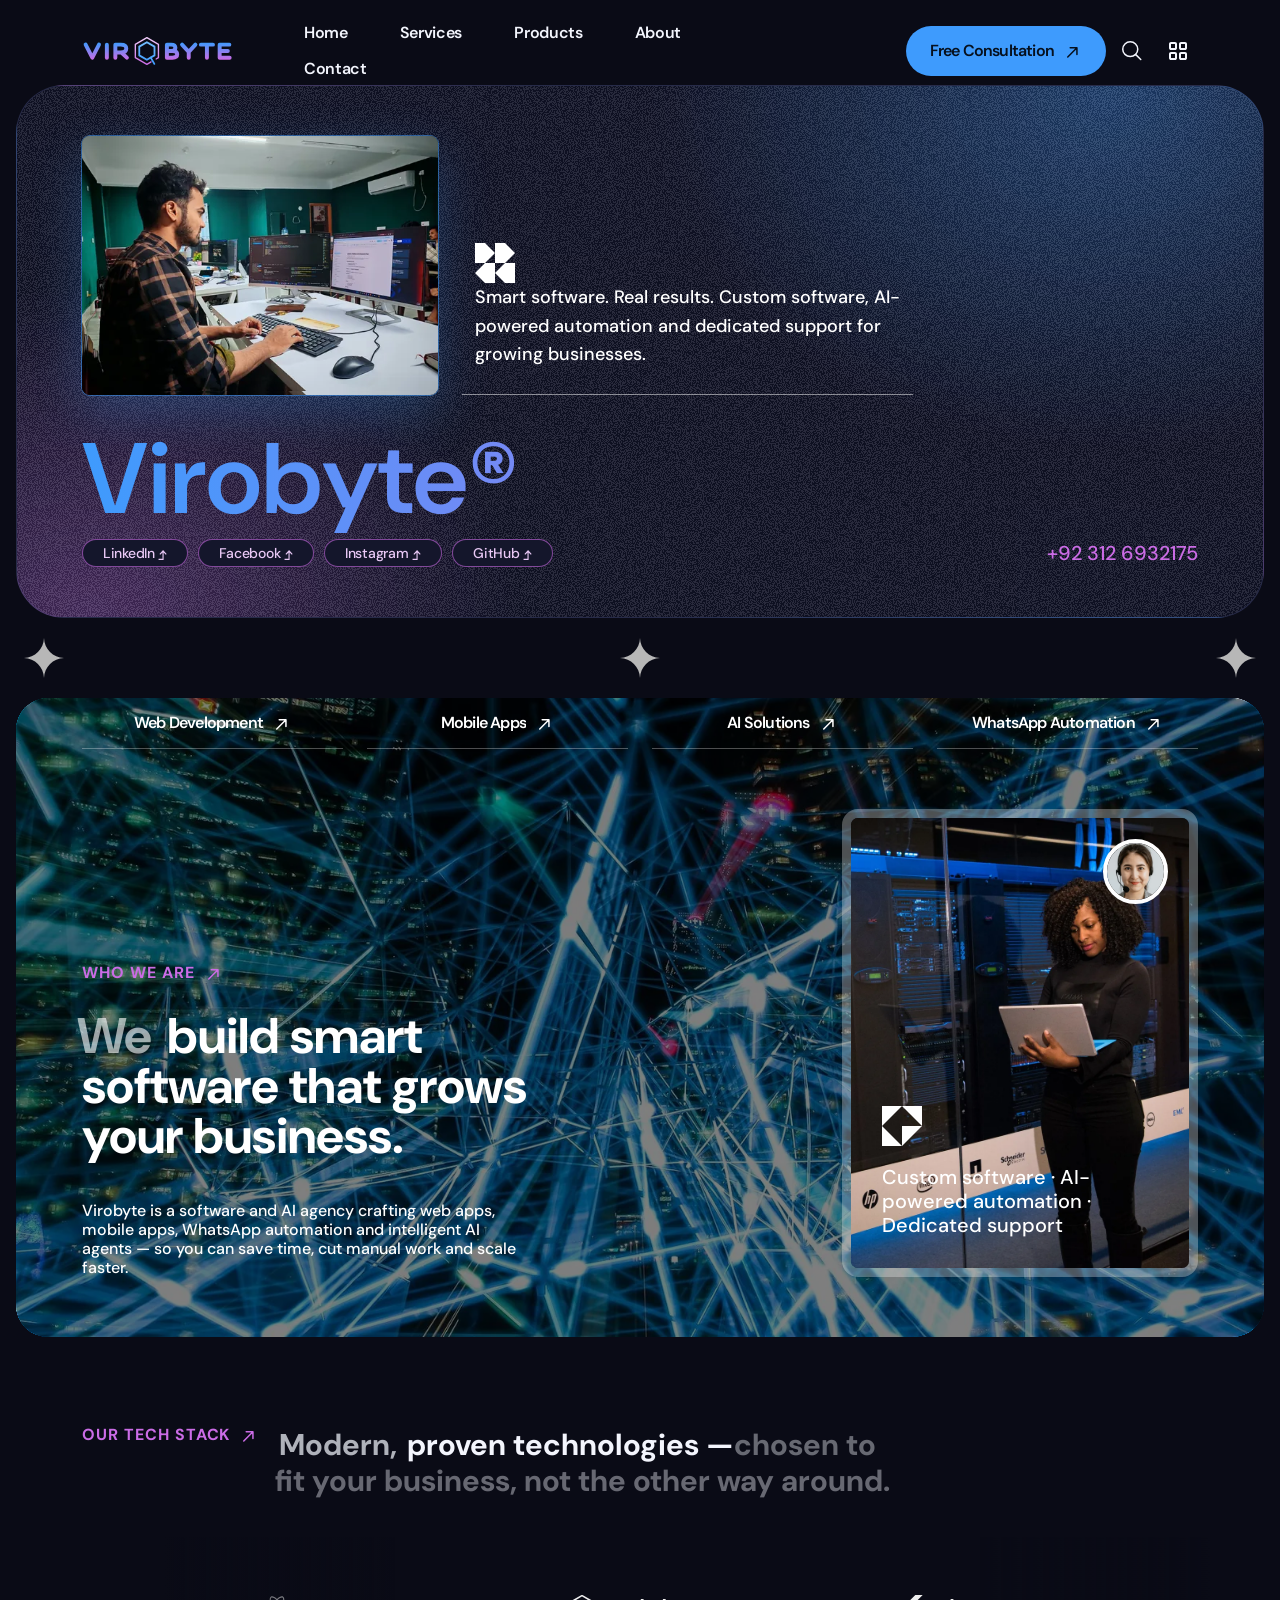
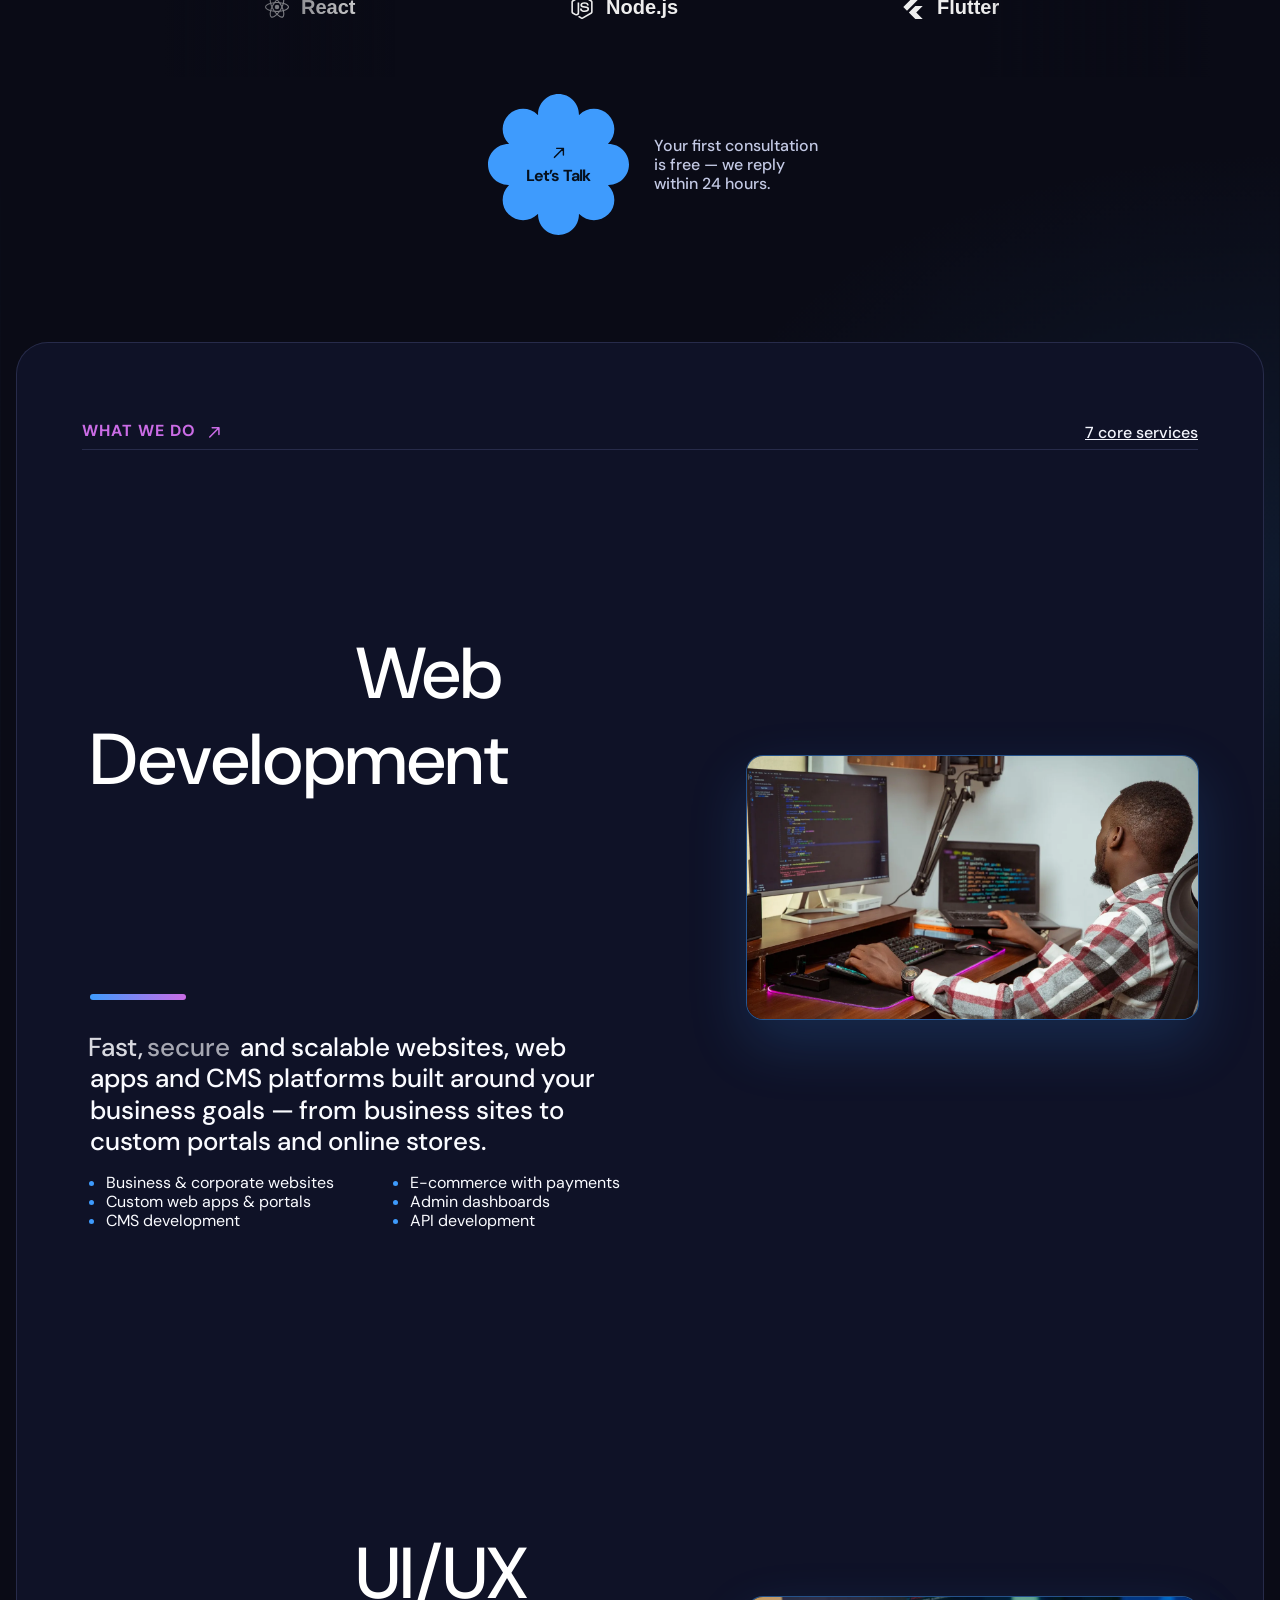
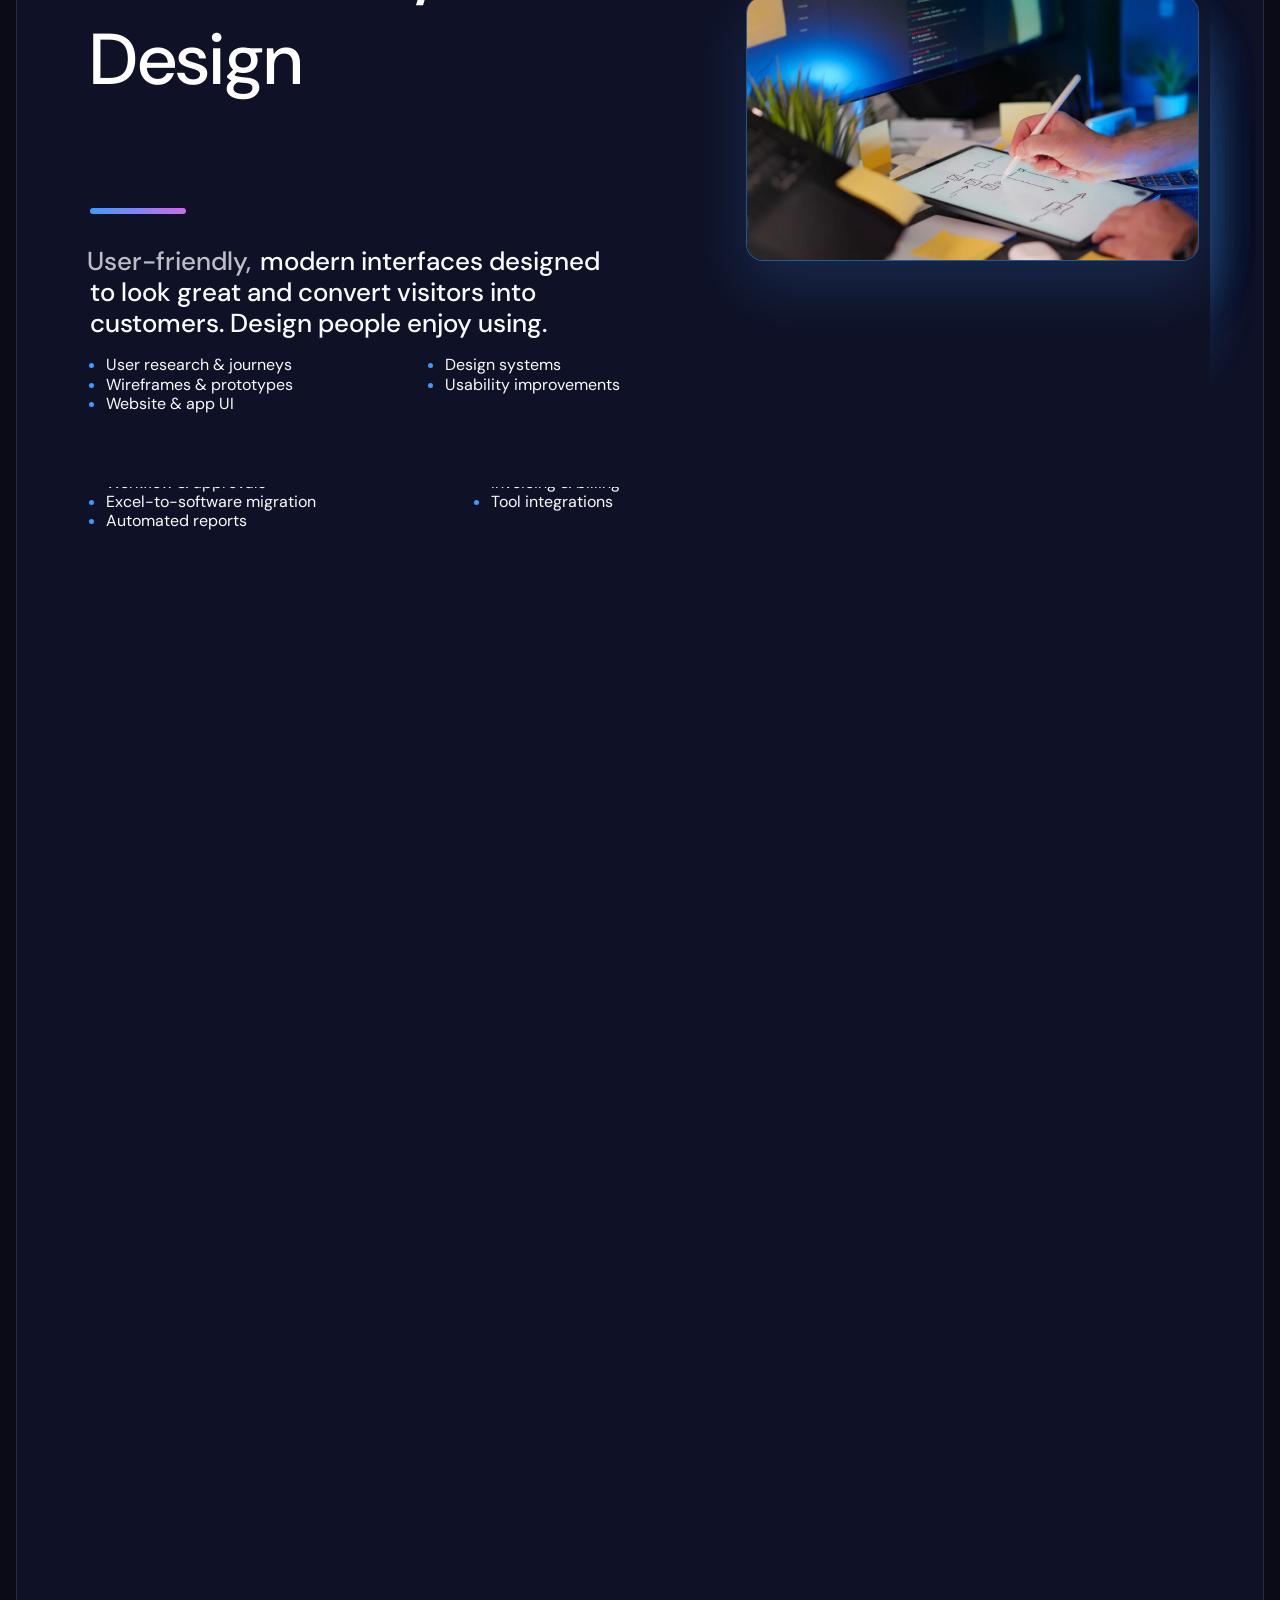
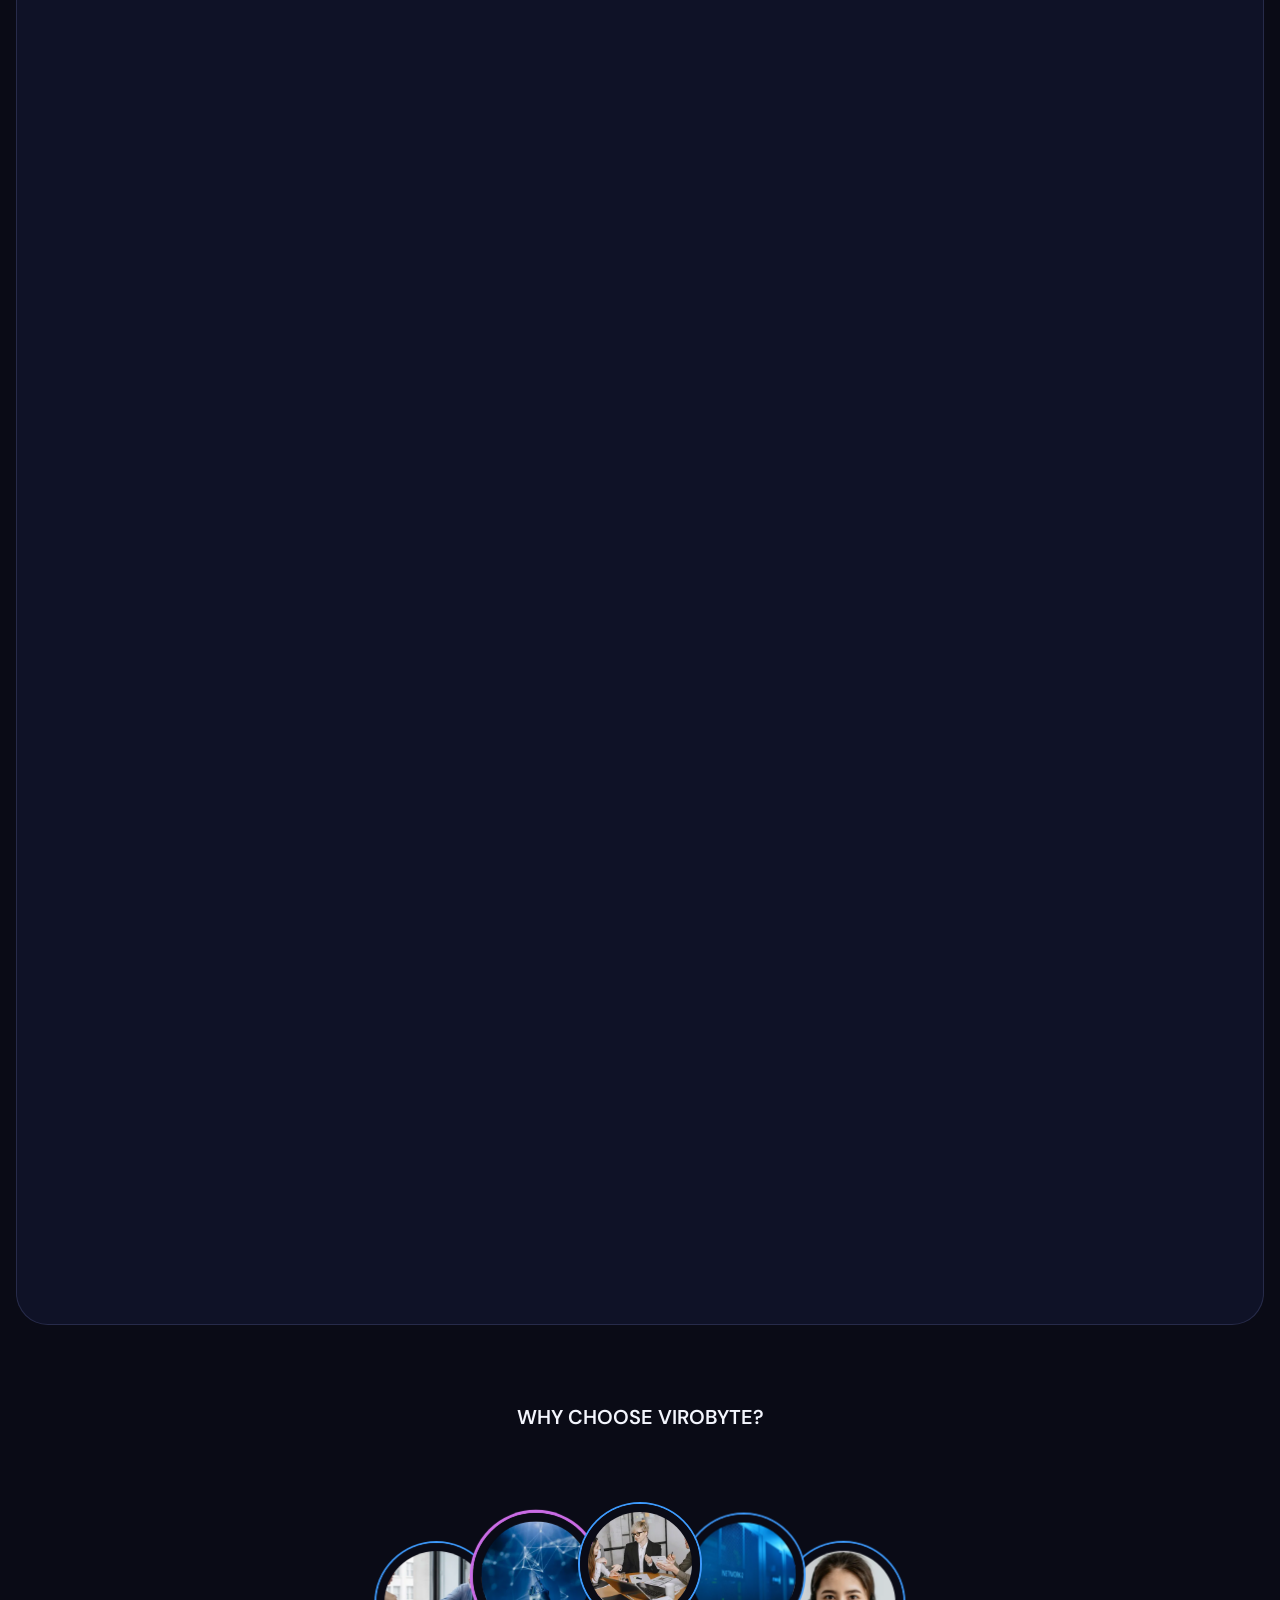
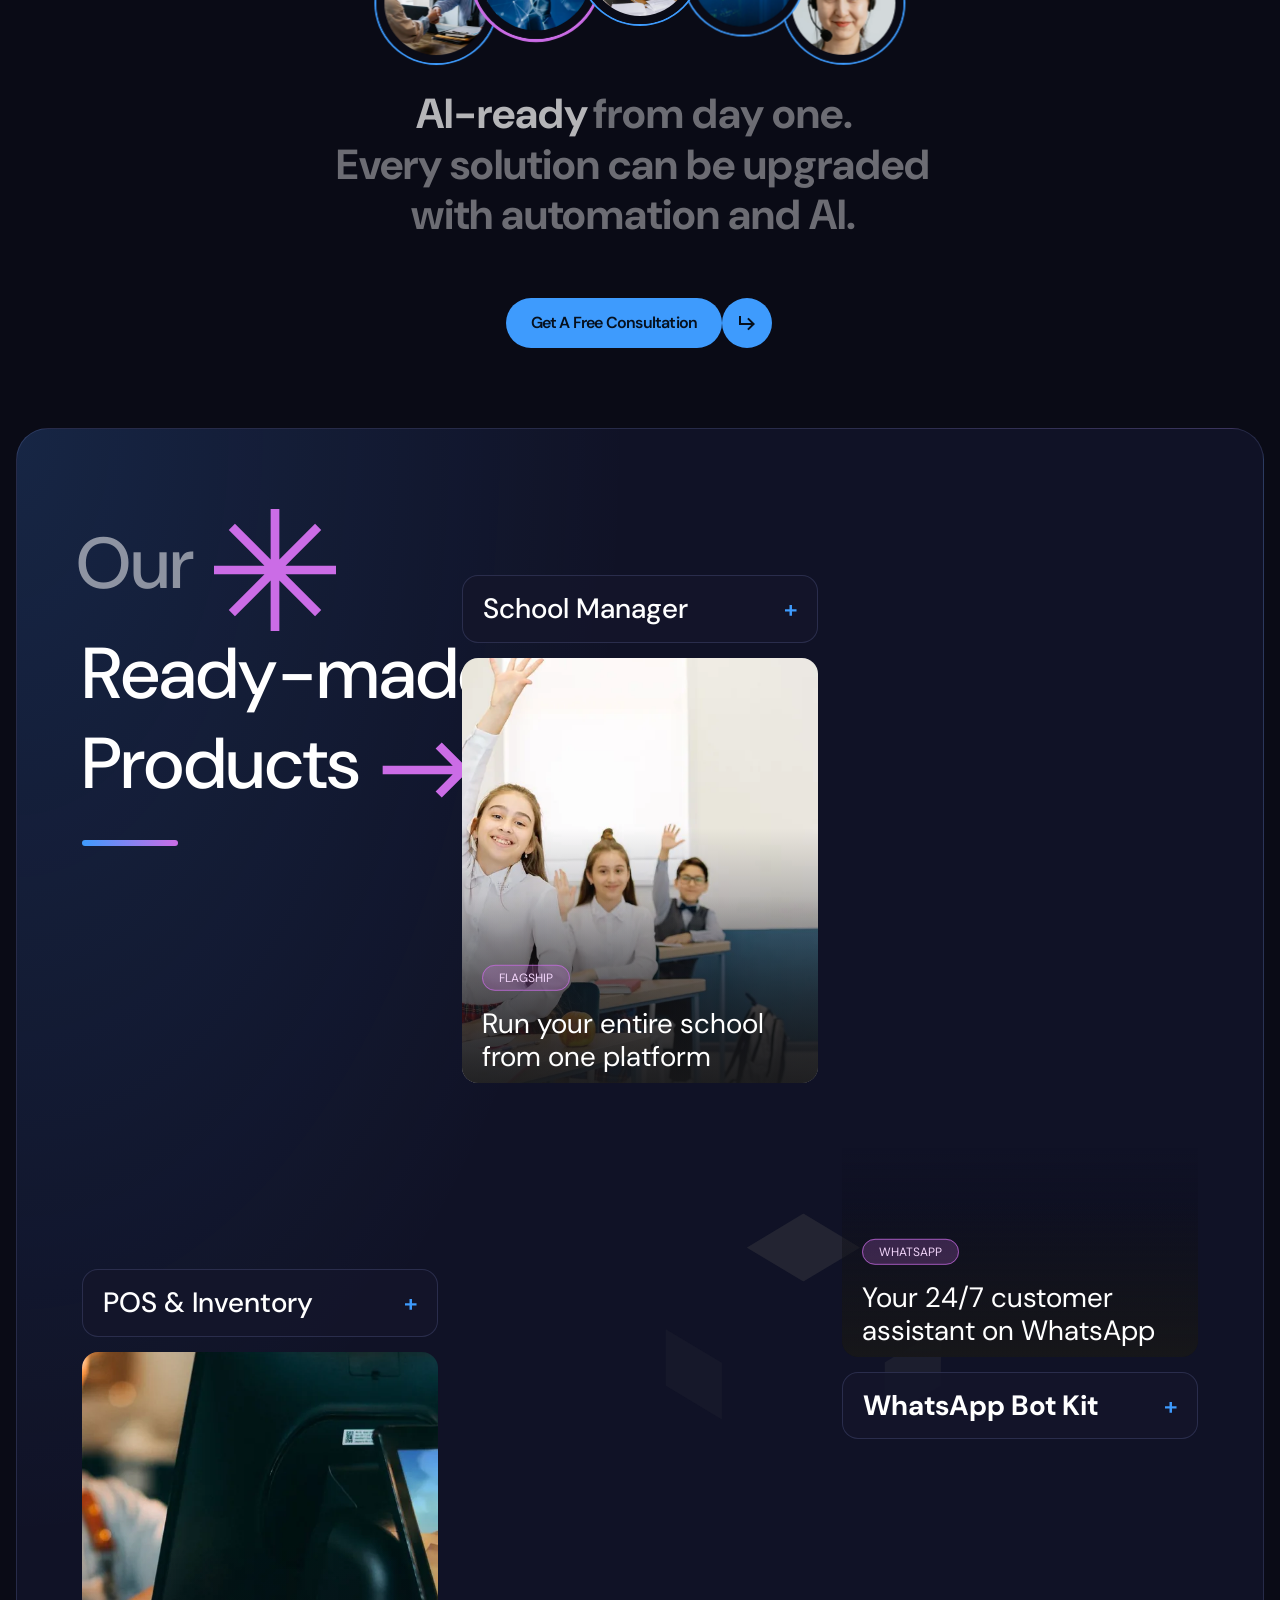
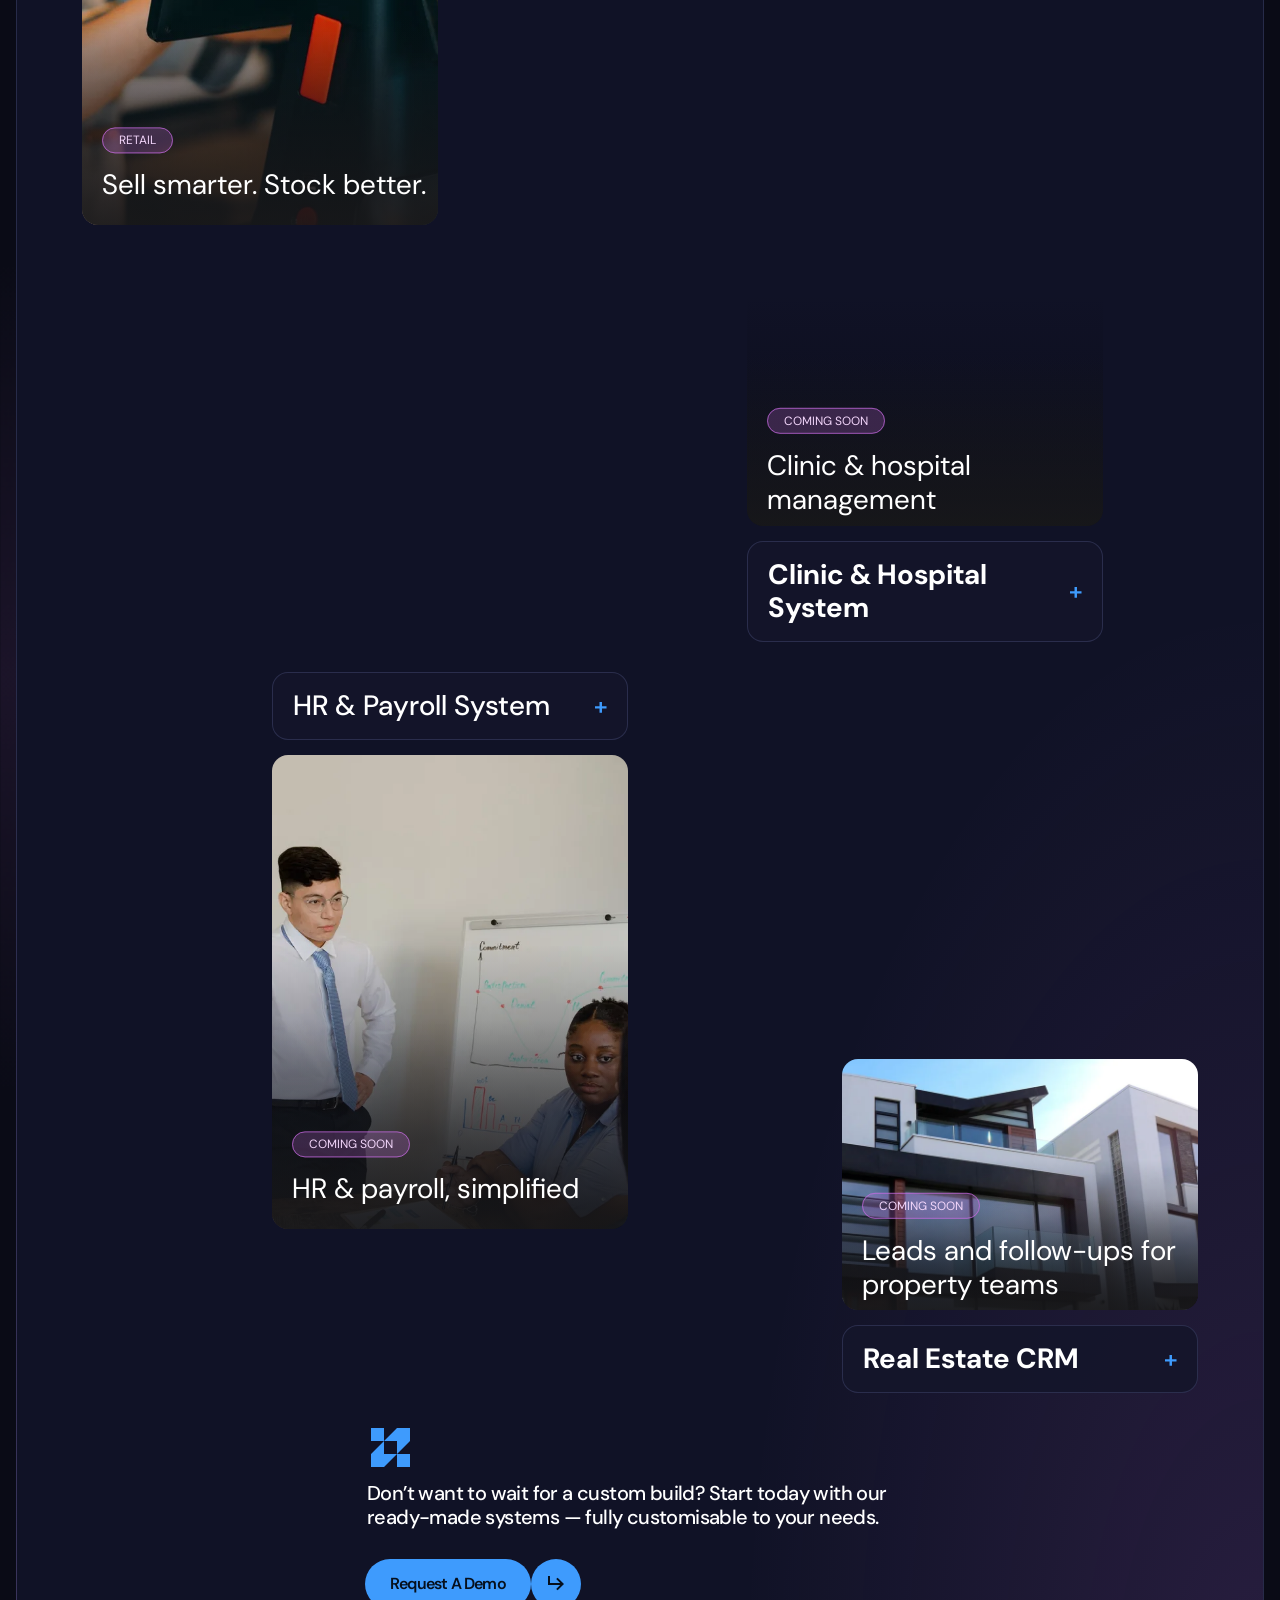
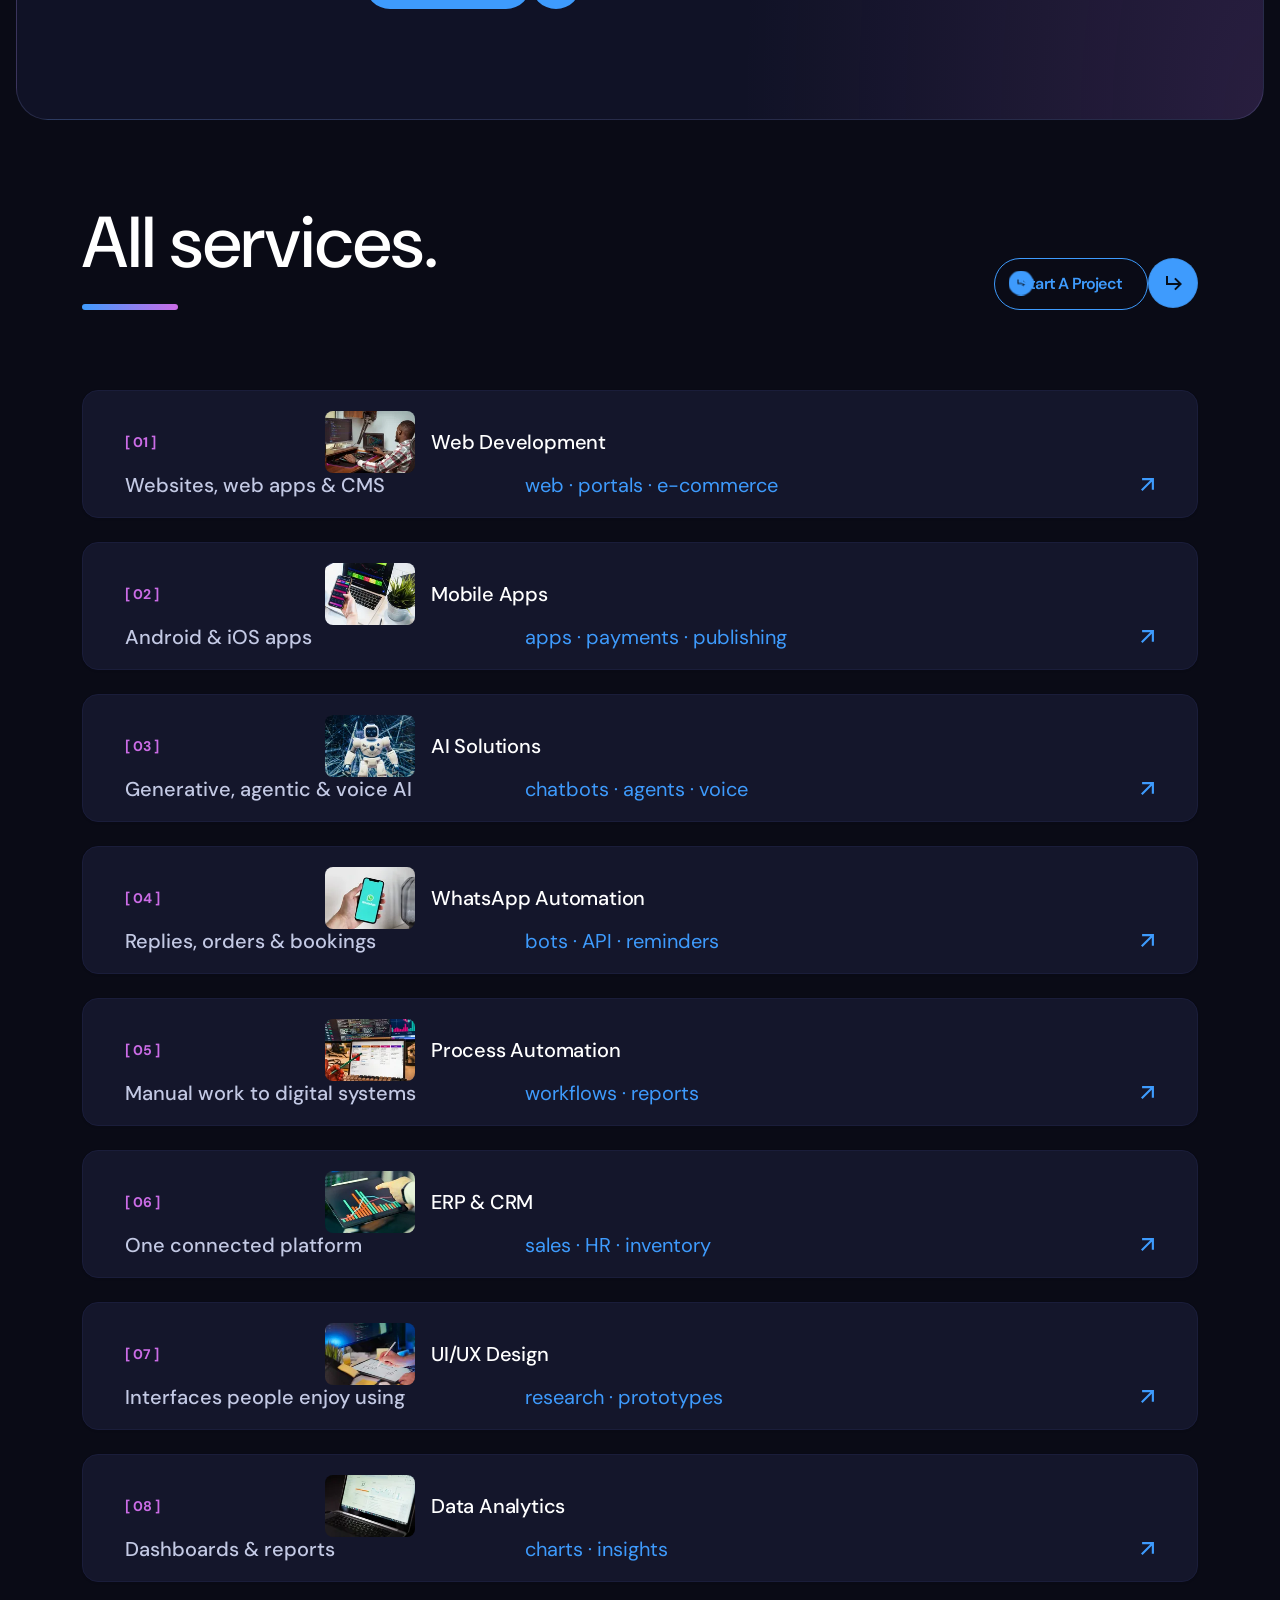
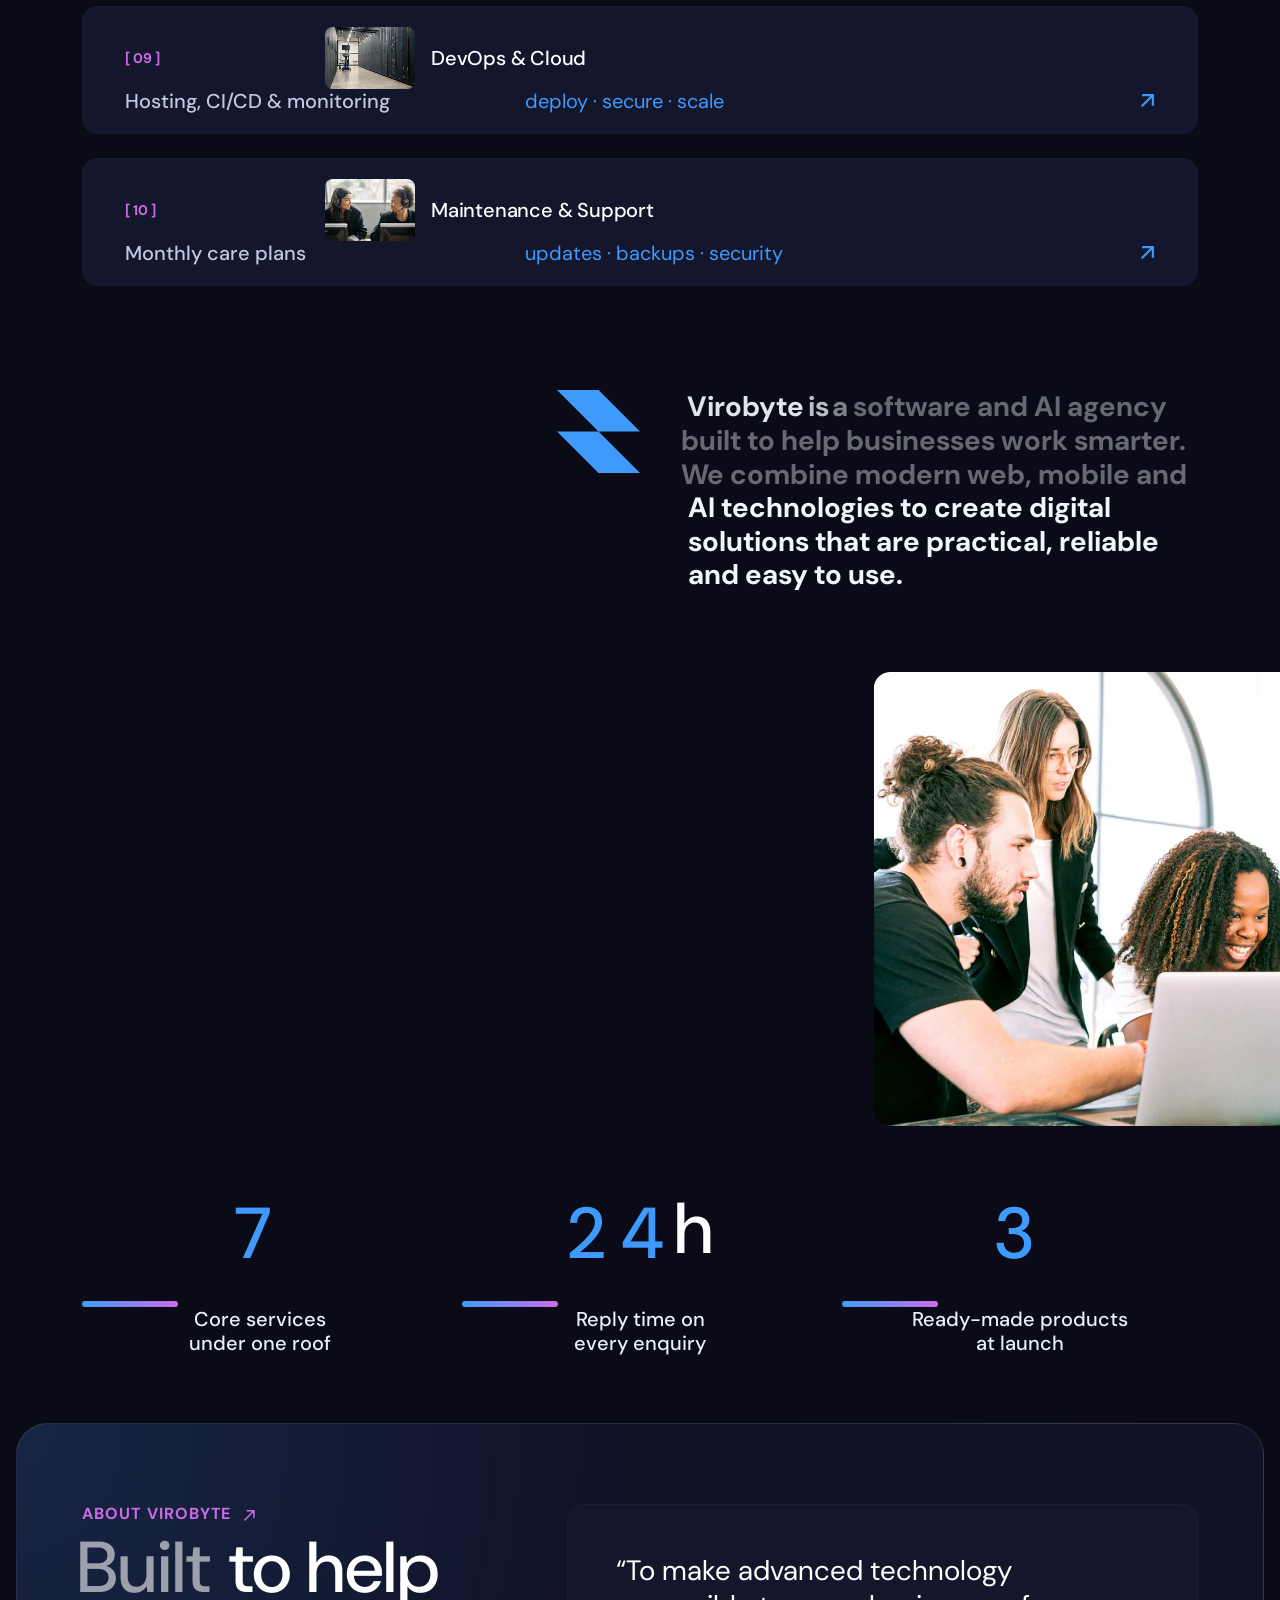
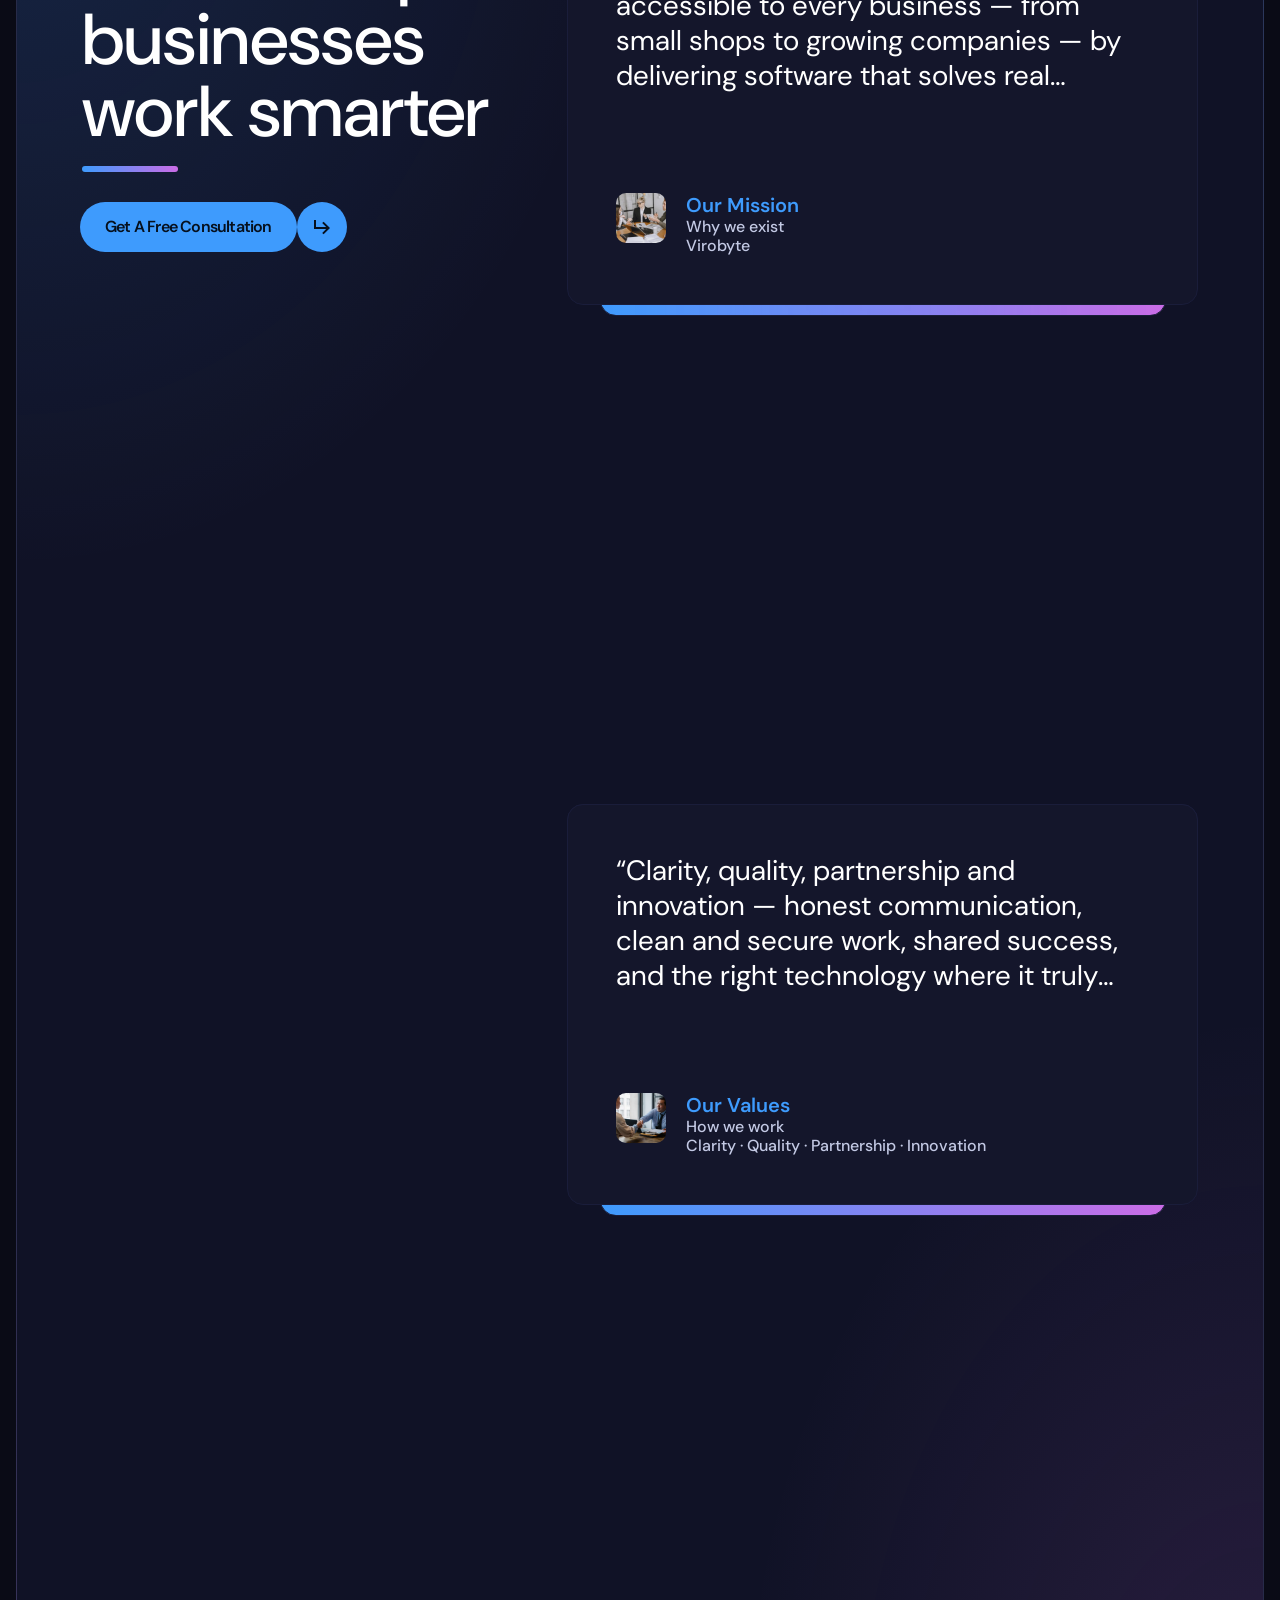
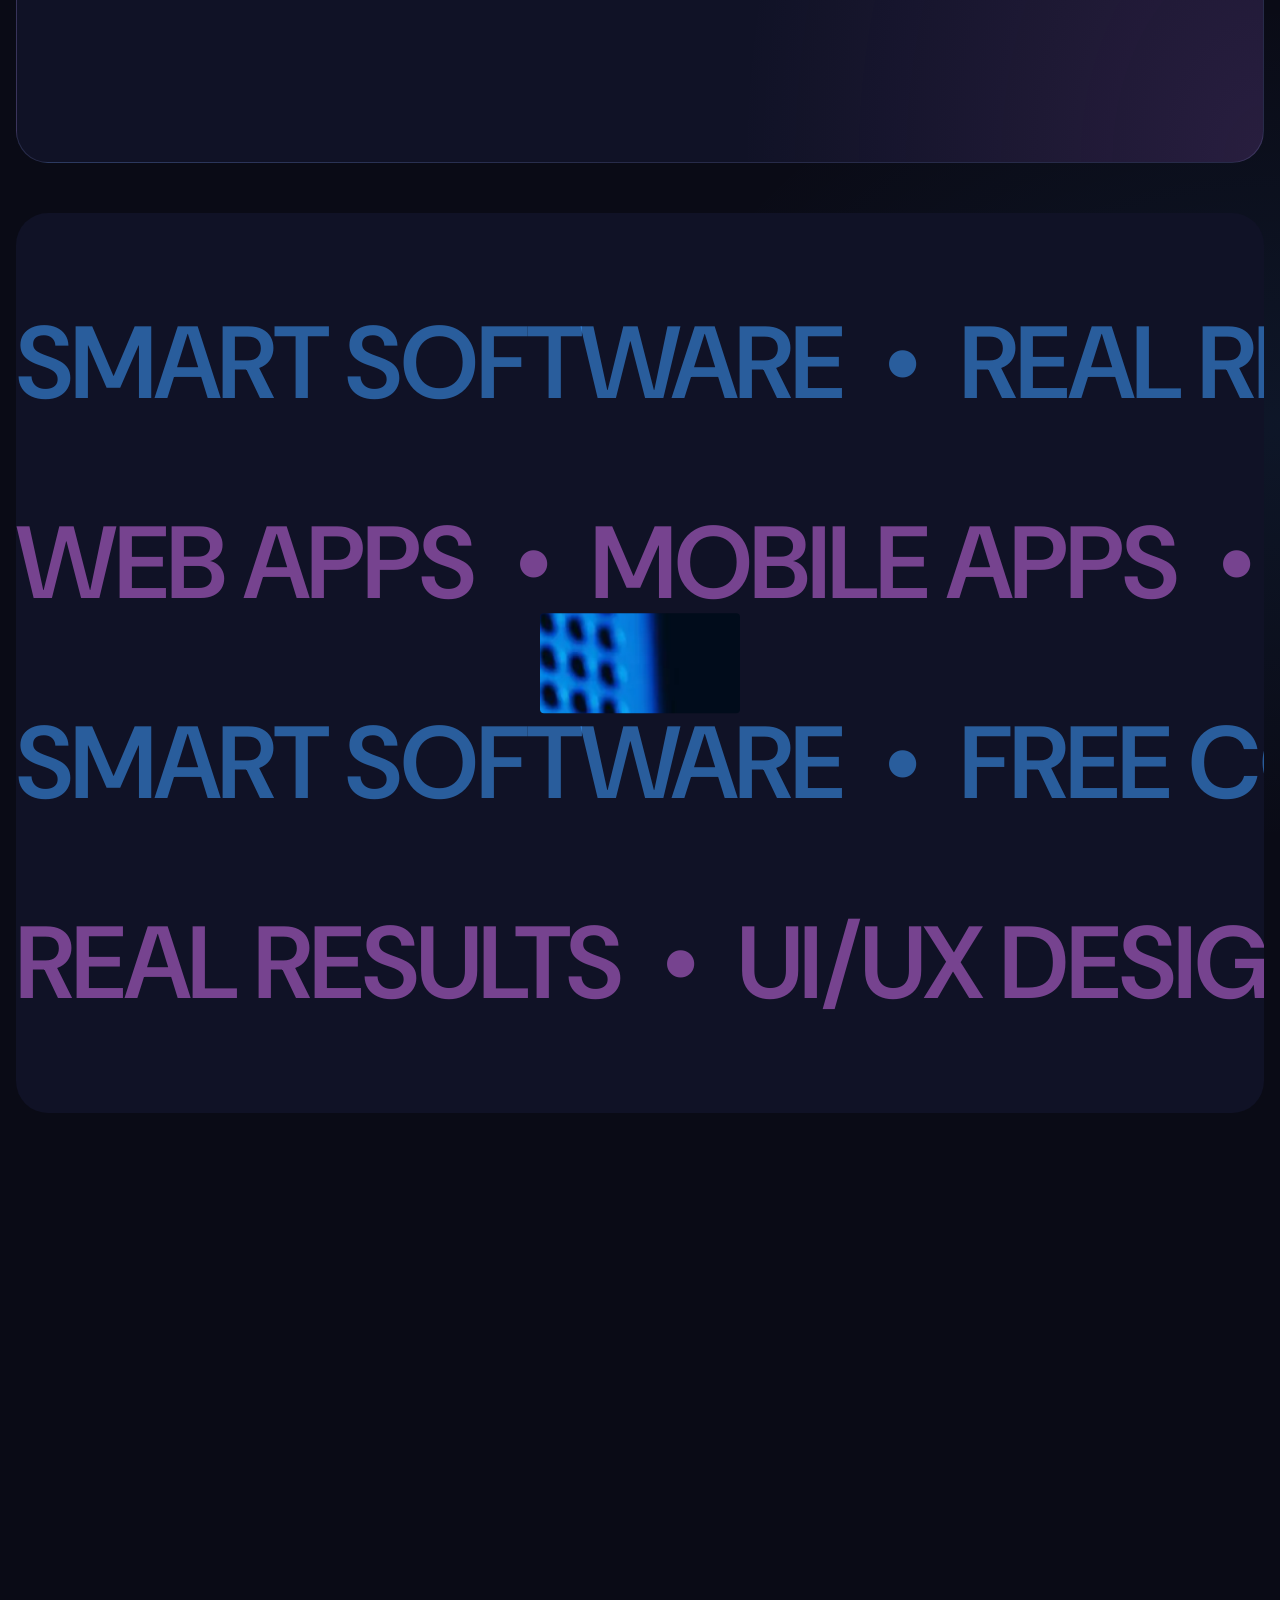
==== index.html @ d18e7eda "Add Virobyte landing page Dark-theme landing page: hero, 7 services, products, process and contact d" ====
<!doctype html>
<html lang="en" data-bs-theme="dark">

<head>
    <!-- prettier-ignore -->
    <meta charset="UTF-8">
    <meta name="viewport" content="width=device-width, initial-scale=1.0">
    <meta http-equiv="x-ua-compatible" content="ie=edge">
    <meta name="theme-color" content="#0f0f0f">
    <meta name="color-scheme" content="dark">
    <meta name="description" content="Virobyte builds web apps, mobile apps, AI agents, WhatsApp automation and ERP/CRM systems that help businesses grow. Get a free consultation.">
    <title>Virobyte | Software &amp; AI Agency in Pakistan</title>
    <!-- Favicon icon-->
    <link rel="shortcut icon" type="image/x-icon" href="assets/imgs/template/logo/virobyte-mark.svg">

    <!-- Libs CSS -->
    <link rel="stylesheet" href="assets/css/vendors/carouselTicker.css">
    <link rel="stylesheet" href="assets/css/vendors/bootstrap.min.css">
    <link rel="stylesheet" href="assets/css/vendors/swiper-bundle.min.css">
    <link rel="stylesheet" href="assets/css/vendors/nice-select.css">
    <link rel="stylesheet" href="assets/css/vendors/font-awesome-pro.css">
    <link rel="stylesheet" href="assets/css/vendors/magnific-popup.css">
    <link rel="stylesheet" href="assets/css/vendors/odometer.css">
    <link rel="stylesheet" href="assets/css/vendors/spacing.css">

    <!-- Main CSS -->
    <link rel="stylesheet" href="assets/css/main.css">
</head>

<body class="at-magic-cursor">
    <!-- prettier-ignore -->

    <!--search-form-start -->
    <div class="at-search-body-overlay"></div>
    <div class="at-search-form-toggle">
        <div class="container">
            <div class="row mb-60">
                <div class="col-lg-12">
                    <div class="at-search-top d-flex justify-content-between align-items-center">
                        <div class="at-header-logo at-search-logo">
                            <a href="index.html">
                                <img decoding="async" class="vb-logo" src="assets/imgs/template/logo/virobyte-logo.svg" alt="Virobyte">
                            </a>
                        </div>
                        <button class="at-search-close">
                            <i class="fa-light fa-xmark"></i>
                        </button>
                    </div>
                </div>
            </div>
            <div class="row justify-content-center">
                <div class="col-lg-12">
                    <div class="at-search-form">
                        <form action="#">
                            <div class="at-search-form-input">
                                <input type="text" placeholder="Find what you need…" required>
                                <span class="at-search-focus-border"></span>
                                <button class="at-search-form-btn at-btn" type="submit">
                                    <span>
                                        <span class="text-1">Search</span>
                                        <span class="text-2">Search</span>
                                    </span>
                                    <i class="icon-arrow-right">
                                        <svg xmlns="http://www.w3.org/2000/svg" width="14" height="12" viewBox="0 0 14 12" fill="none">
                                            <path d="M8.33333 1L13 5.66667M13 5.66667L8.33333 10.3333M13 5.66667H1" stroke="currentColor" stroke-width="2" stroke-linecap="round" stroke-linejoin="round" />
                                        </svg>
                                        <svg xmlns="http://www.w3.org/2000/svg" width="14" height="12" viewBox="0 0 14 12" fill="none">
                                            <path d="M8.33333 1L13 5.66667M13 5.66667L8.33333 10.3333M13 5.66667H1" stroke="currentColor" stroke-width="2" stroke-linecap="round" stroke-linejoin="round" />
                                        </svg>
                                    </i>
                                </button>
                            </div>
                        </form>
                    </div>
                </div>
                <div class="col-12">
                    <div class="at-categories">
                        <h3 class="at-categories-title">Popular searches</h3>
                        <ul class="at-categories-list">
                            <li><a href="#" class="at-categories-item">Web Development</a></li>
                            <li><a href="#" class="at-categories-item">Mobile Apps</a></li>
                            <li><a href="#" class="at-categories-item">AI Solutions</a></li>
                            <li><a href="#" class="at-categories-item">WhatsApp Automation</a></li>
                            <li><a href="#" class="at-categories-item">Business Automation</a></li>
                            <li><a href="#" class="at-categories-item">ERP & CRM</a></li>
                            <li><a href="#" class="at-categories-item">UI / UX Design</a></li>
                            <li><a href="#" class="at-categories-item">School Manager</a></li>
                            <li><a href="#" class="at-categories-item">POS & Inventory</a></li>
                            <li><a href="#" class="at-categories-item">Data Analytics</a></li>
                            <li><a href="#" class="at-categories-item">Maintenance & Support</a></li>
                            <li><a href="#" class="at-categories-item">Free Consultation</a></li>
                        </ul>
                    </div>
                </div>
            </div>
        </div>
    </div>
    <!-- search-form-end -->
    <header>

        <!-- header 2 area start -->
        <div class="at-header-area at-header-spacing header-transparent">
            <div class="container">
                <div class="row align-items-center">
                    <div class="col-xl-2 col-6">
                        <div class="at-header-logo">
                            <a href="index.html">
                                <img decoding="async" class="vb-logo" src="assets/imgs/template/logo/virobyte-logo.svg" alt="Virobyte">
                            </a>
                        </div>
                    </div>
                    <div class="col-xl-6 mx-auto d-none d-xl-flex justify-content-center">
                        <div class="at-main-menu d-inline-flex justify-content-center">
                            <nav class="at-mobile-menu-active">
                                <ul>
                                    <li><a href="index.html">Home</a></li>
                                    <li><a href="#services">Services</a></li>
                                    <li><a href="#products">Products</a></li>
                                    <li><a href="#about">About</a></li>
                                    <li><a href="#contact">Contact</a></li>
                                </ul>
                            </nav>
                        </div>
                    </div>
                    <div class="col-xl-4 col-6">
                        <div class="at-header-right gap-3 d-flex justify-content-end align-items-center">
                            <a class="at-btn px-4 d-none d-xl-inline-flex" href="#contact">
                                <span>
                                    <span class="text-1 text-capitalize">Free Consultation</span>
                                    <span class="text-2 text-capitalize">Free Consultation</span>
                                </span>
                                <i>
                                    <svg width="11" height="11" viewBox="0 0 11 11" fill="none" xmlns="http://www.w3.org/2000/svg">
                                                <path d="M0.21967 9.40717C-0.0732232 9.70006 -0.0732232 10.1749 0.21967 10.4678C0.512563 10.7607 0.987437 10.7607 1.28033 10.4678L0.21967 9.40717ZM10.6875 0.75C10.6875 0.335786 10.3517 2.97145e-09 9.9375 1.50485e-07L3.1875 -2.70983e-07C2.77329 -2.70983e-07 2.4375 0.335786 2.4375 0.75C2.4375 1.16421 2.77329 1.5 3.1875 1.5H9.1875V7.5C9.1875 7.91421 9.52329 8.25 9.9375 8.25C10.3517 8.25 10.6875 7.91421 10.6875 7.5L10.6875 0.75ZM0.75 9.9375L1.28033 10.4678L10.4678 1.28033L9.9375 0.75L9.40717 0.21967L0.21967 9.40717L0.75 9.9375Z" fill="currentColor" />
                                            </svg>
                                    <svg width="11" height="11" viewBox="0 0 11 11" fill="none" xmlns="http://www.w3.org/2000/svg">
                                                <path d="M0.21967 9.40717C-0.0732232 9.70006 -0.0732232 10.1749 0.21967 10.4678C0.512563 10.7607 0.987437 10.7607 1.28033 10.4678L0.21967 9.40717ZM10.6875 0.75C10.6875 0.335786 10.3517 2.97145e-09 9.9375 1.50485e-07L3.1875 -2.70983e-07C2.77329 -2.70983e-07 2.4375 0.335786 2.4375 0.75C2.4375 1.16421 2.77329 1.5 3.1875 1.5H9.1875V7.5C9.1875 7.91421 9.52329 8.25 9.9375 8.25C10.3517 8.25 10.6875 7.91421 10.6875 7.5L10.6875 0.75ZM0.75 9.9375L1.28033 10.4678L10.4678 1.28033L9.9375 0.75L9.40717 0.21967L0.21967 9.40717L0.75 9.9375Z" fill="currentColor" />
                                            </svg>
                                </i>
                            </a>
                            <button class="at-header-search-btn at-search-click">
                                <svg width="20" height="20" viewBox="0 0 20 20" fill="none" xmlns="http://www.w3.org/2000/svg">
                                    <path d="M18.7508 18.5233L13.5538 13.392M13.5538 13.392C14.9604 12.0032 15.7506 10.1196 15.7506 8.15551C15.7506 6.19144 14.9604 4.30782 13.5538 2.91902C12.1472 1.53022 10.2395 0.75 8.25028 0.75C6.26108 0.75 4.35336 1.53022 2.94678 2.91902C1.54021 4.30782 0.75 6.19144 0.75 8.15551C0.75 10.1196 1.54021 12.0032 2.94678 13.392C4.35336 14.7808 6.26108 15.561 8.25028 15.561C10.2395 15.561 12.1472 14.7808 13.5538 13.392Z" stroke="currentColor" stroke-width="1.5" stroke-linecap="round" stroke-linejoin="round" />
                                </svg>
                            </button>
                            <button class="at-menu-bar at-header-sidebar-btn">
                                <svg xmlns="http://www.w3.org/2000/svg" width="18" height="18" viewBox="0 0 18 18" fill="none">
                                    <path d="M1 2C1 1.73478 1.10536 1.48043 1.29289 1.29289C1.48043 1.10536 1.73478 1 2 1H6C6.26522 1 6.51957 1.10536 6.70711 1.29289C6.89464 1.48043 7 1.73478 7 2V6C7 6.26522 6.89464 6.51957 6.70711 6.70711C6.51957 6.89464 6.26522 7 6 7H2C1.73478 7 1.48043 6.89464 1.29289 6.70711C1.10536 6.51957 1 6.26522 1 6V2ZM11 2C11 1.73478 11.1054 1.48043 11.2929 1.29289C11.4804 1.10536 11.7348 1 12 1H16C16.2652 1 16.5196 1.10536 16.7071 1.29289C16.8946 1.48043 17 1.73478 17 2V6C17 6.26522 16.8946 6.51957 16.7071 6.70711C16.5196 6.89464 16.2652 7 16 7H12C11.7348 7 11.4804 6.89464 11.2929 6.70711C11.1054 6.51957 11 6.26522 11 6V2ZM1 12C1 11.7348 1.10536 11.4804 1.29289 11.2929C1.48043 11.1054 1.73478 11 2 11H6C6.26522 11 6.51957 11.1054 6.70711 11.2929C6.89464 11.4804 7 11.7348 7 12V16C7 16.2652 6.89464 16.5196 6.70711 16.7071C6.51957 16.8946 6.26522 17 6 17H2C1.73478 17 1.48043 16.8946 1.29289 16.7071C1.10536 16.5196 1 16.2652 1 16V12ZM11 12C11 11.7348 11.1054 11.4804 11.2929 11.2929C11.4804 11.1054 11.7348 11 12 11H16C16.2652 11 16.5196 11.1054 16.7071 11.2929C16.8946 11.4804 17 11.7348 17 12V16C17 16.2652 16.8946 16.5196 16.7071 16.7071C16.5196 16.8946 16.2652 17 16 17H12C11.7348 17 11.4804 16.8946 11.2929 16.7071C11.1054 16.5196 11 16.2652 11 16V12Z" stroke="currentColor" stroke-width="2" stroke-linecap="round" stroke-linejoin="round" />
                                </svg>
                            </button>
                        </div>
                    </div>
                </div>
            </div>
        </div>
        <!-- header area end -->

        <!-- sticky-menu-area -->
        <button id="header-sticky" class="hamburger-open-btn hamburger-sticky-menu">
            <span>MENU</span>
            <span class="icon">

                <svg xmlns="http://www.w3.org/2000/svg" width="24" height="24" viewBox="0 0 24 24" fill="none">
                    <path d="M4 5C4 4.73478 4.10536 4.48043 4.29289 4.29289C4.48043 4.10536 4.73478 4 5 4H9C9.26522 4 9.51957 4.10536 9.70711 4.29289C9.89464 4.48043 10 4.73478 10 5V9C10 9.26522 9.89464 9.51957 9.70711 9.70711C9.51957 9.89464 9.26522 10 9 10H5C4.73478 10 4.48043 9.89464 4.29289 9.70711C4.10536 9.51957 4 9.26522 4 9V5ZM14 5C14 4.73478 14.1054 4.48043 14.2929 4.29289C14.4804 4.10536 14.7348 4 15 4H19C19.2652 4 19.5196 4.10536 19.7071 4.29289C19.8946 4.48043 20 4.73478 20 5V9C20 9.26522 19.8946 9.51957 19.7071 9.70711C19.5196 9.89464 19.2652 10 19 10H15C14.7348 10 14.4804 9.89464 14.2929 9.70711C14.1054 9.51957 14 9.26522 14 9V5ZM4 15C4 14.7348 4.10536 14.4804 4.29289 14.2929C4.48043 14.1054 4.73478 14 5 14H9C9.26522 14 9.51957 14.1054 9.70711 14.2929C9.89464 14.4804 10 14.7348 10 15V19C10 19.2652 9.89464 19.5196 9.70711 19.7071C9.51957 19.8946 9.26522 20 9 20H5C4.73478 20 4.48043 19.8946 4.29289 19.7071C4.10536 19.5196 4 19.2652 4 19V15ZM14 15C14 14.7348 14.1054 14.4804 14.2929 14.2929C14.4804 14.1054 14.7348 14 15 14H19C19.2652 14 19.5196 14.1054 19.7071 14.2929C19.8946 14.4804 20 14.7348 20 15V19C20 19.2652 19.8946 19.5196 19.7071 19.7071C19.5196 19.8946 19.2652 20 19 20H15C14.7348 20 14.4804 19.8946 14.2929 19.7071C14.1054 19.5196 14 19.2652 14 19V15Z" stroke="currentColor" stroke-width="2" stroke-linecap="round" stroke-linejoin="round" />
                </svg>
            </span>
        </button>
        <!-- sticky-menu-end -->

    </header>
    <!-- at-offcanvus-area-start -->
    <div class="at-offcanvas-area">
        <div class="at-offcanvas">
            <div class="at-offcanvas-top d-flex align-items-center justify-content-between">
                <div class="at-offcanvas-logo">
                    <a href="index.html">
                        <img decoding="async" class="vb-logo" src="assets/imgs/template/logo/virobyte-logo.svg" alt="Virobyte">
                    </a>
                </div>
                <div class="at-offcanvas-close-btn">
                    <button class="close-btn">
                        <svg width="37" height="38" viewBox="0 0 37 38" fill="none" xmlns="http://www.w3.org/2000/svg">
                            <path d="M9.19141 9.80762L27.5762 28.1924" stroke="currentColor" stroke-width="1.5" stroke-linecap="round" stroke-linejoin="round" />
                            <path d="M9.19141 28.1924L27.5762 9.80761" stroke="currentColor" stroke-width="1.5" stroke-linecap="round" stroke-linejoin="round" />
                        </svg>
                    </button>
                </div>
            </div>
            <div class="at-offcanvas-content d-none d-xl-block">
                <h3 class="at-offcanvas-title">Hello!</h3>
                <p class="fz-font-lg">Smart software. Real results. We build web apps, mobile apps, WhatsApp automation and AI agents that help your business grow.</p>
            </div>
            <div class="at-offcanvas-menu d-xl-none pb-50">
                <nav></nav>
            </div>
            <div class="at-offcanvas-gallery d-none d-xl-block">
                <div class="sec-2-home-5__avatars-row d-flex gap-2">
                    <div class="sec-2-home-5__avatar-sm at-offcanvas-gallery-img">
                        <img decoding="async" class="img-cover" src="assets/imgs/vb/why-1.webp" alt="Virobyte">
                    </div>
                    <div class="sec-2-home-5__avatar-sm at-offcanvas-gallery-img">
                        <img decoding="async" class="img-cover" src="assets/imgs/vb/why-2.webp" alt="Virobyte">
                    </div>
                    <div class="sec-2-home-5__avatar-sm at-offcanvas-gallery-img">
                        <img decoding="async" class="img-cover" src="assets/imgs/vb/why-3.webp" alt="Virobyte">
                    </div>
                    <div class="sec-2-home-5__avatar-sm at-offcanvas-gallery-img">
                        <img decoding="async" class="img-cover" src="assets/imgs/vb/why-4.webp" alt="Virobyte">
                    </div>
                    <div class="sec-2-home-5__avatar-sm at-offcanvas-gallery-img">
                        <img decoding="async" class="img-cover" src="assets/imgs/vb/why-5.webp" alt="Virobyte">
                    </div>
                </div>
            </div>
            <div class="at-offcanvas-contact">
                <h4 class="h5 at-offcanvas-title sm">Get in touch</h4>
                <ul>
                    <li><a class="fz-font-lg" href="tel:+923126932175">+92 312 6932175</a></li>
                    <li><a class="fz-font-lg" href="mailto:virobyte.ai@gmail.com">virobyte.ai@gmail.com</a></li>
                    <li>
                        <a class="fz-font-lg" href="#">
                            Islamabad, Pakistan
                        </a>
                    </li>
                </ul>
            </div>
            <div class="at-offcanvas-social">
                <h3 class="at-offcanvas-title sm">Follow Us</h3>
                <ul class="at-offcanvas-social__grid">
                    <li>
                        <a href="#" class="at-offcanvas-social__link" aria-label="GitHub">
                            <svg xmlns="http://www.w3.org/2000/svg" width="18" height="18" viewBox="0 0 24 24" fill="none" aria-hidden="true">
                                <path d="M12 .297c-6.63 0-12 5.373-12 12 0 5.303 3.438 9.8 8.205 11.385.6.113.82-.258.82-.577 0-.285-.01-1.04-.015-2.04-3.338.724-4.042-1.61-4.042-1.61C4.422 18.07 3.633 17.7 3.633 17.7c-1.087-.744.084-.729.084-.729 1.205.084 1.838 1.236 1.838 1.236 1.07 1.835 2.809 1.305 3.495.998.108-.776.417-1.305.76-1.605-2.665-.3-5.466-1.332-5.466-5.93 0-1.31.465-2.38 1.235-3.22-.135-.303-.54-1.523.105-3.176 0 0 1.005-.322 3.3 1.23.96-.267 1.98-.399 3-.405 1.02.006 2.04.138 3 .405 2.28-1.552 3.285-1.23 3.285-1.23.645 1.653.24 2.873.12 3.176.765.84 1.23 1.91 1.23 3.22 0 4.61-2.805 5.625-5.475 5.92.42.36.81 1.096.81 2.22 0 1.606-.015 2.896-.015 3.286 0 .315.21.69.825.57C20.565 22.092 24 17.592 24 12.297c0-6.627-5.373-12-12-12" fill="currentColor" />
                            </svg>
                            <span>GitHub</span>
                        </a>
                    </li>
                    <li>
                        <a href="#" class="at-offcanvas-social__link" aria-label="Facebook">
                            <svg xmlns="http://www.w3.org/2000/svg" width="18" height="18" viewBox="0 0 18 18" fill="none" aria-hidden="true">
                                <path d="M12.4024 18V11.0344H14.7347L15.0838 8.3265H12.4024V6.59765C12.4024 5.81364 12.62 5.27934 13.7443 5.27934L15.1783 5.27867V2.85676C14.9302 2.82382 14.0791 2.75006 13.0888 2.75006C11.0213 2.75006 9.606 4.01198 9.606 6.32952V8.3265H7.2677V11.0344H9.606V18H1C0.44772 18 0 17.5523 0 17V1C0 0.44772 0.44772 0 1 0H17C17.5523 0 18 0.44772 18 1V17C18 17.5523 17.5523 18 17 18H12.4024Z" fill="currentColor" />
                            </svg>
                            <span>Facebook</span>
                        </a>
                    </li>
                    <li>
                        <a href="#" class="at-offcanvas-social__link" aria-label="LinkedIn">
                            <svg xmlns="http://www.w3.org/2000/svg" width="18" height="18" viewBox="0 0 18 18" fill="none" aria-hidden="true">
                                <path d="M15.3352 15.339H12.6697V11.1622C12.6697 10.1662 12.6495 8.8845 11.2807 8.8845C9.89102 8.8845 9.67872 9.9683 9.67872 11.0887V15.339H7.01322V6.75H9.57372V7.9207H9.60822C9.96602 7.2457 10.836 6.53325 12.1357 6.53325C14.8365 6.53325 15.336 8.3108 15.336 10.6245L15.3352 15.339ZM4.00275 5.57475C3.14475 5.57475 2.4555 4.88025 2.4555 4.026C2.4555 3.1725 3.1455 2.47875 4.00275 2.47875C4.85775 2.47875 5.55075 3.1725 5.55075 4.026C5.55075 4.88025 4.857 5.57475 4.00275 5.57475ZM5.33925 15.339H2.66625V6.75H5.33925V15.339ZM16.6687 0H1.32825C0.594 0 0 0.5805 0 1.29675V16.7033C0 17.4202 0.594 18 1.32825 18H16.6665C17.4 18 18 17.4202 18 16.7033V1.29675C18 0.5805 17.4 0 16.6665 0H16.6687Z" fill="currentColor" />
                            </svg>
                            <span>Linkedin</span>
                        </a>
                    </li>
                    <li>
                        <a href="#" class="at-offcanvas-social__link" aria-label="Instagram">
                            <svg xmlns="http://www.w3.org/2000/svg" width="18" height="18" viewBox="0 0 18 18" fill="none" aria-hidden="true">
                                <path d="M9.92475 0C10.9376 0.00167406 11.4509 0.00703828 11.8945 0.0202418L12.0692 0.025948C12.2709 0.0331213 12.47 0.0421215 12.7101 0.0533719C13.6678 0.0976265 14.3211 0.249129 14.8949 0.471887C15.4881 0.700648 15.9892 1.00966 16.4894 1.50993C16.9889 2.0102 17.298 2.51271 17.5275 3.10448C17.7494 3.67751 17.901 4.33153 17.946 5.28931C17.9567 5.52933 17.9653 5.72841 17.9725 5.93024L17.9781 6.10492C17.9913 6.5484 17.9973 7.06177 17.9992 8.07471L17.9999 8.74577C18 8.82777 18 8.91237 18 8.99967L17.9999 9.25357L17.9994 9.92472C17.9977 10.9376 17.9923 11.451 17.9791 11.8944L17.9734 12.0691C17.9662 12.271 17.9572 12.4701 17.946 12.7101C17.9017 13.6679 17.7494 14.3211 17.5275 14.8949C17.2987 15.4882 16.9889 15.9892 16.4894 16.4895C15.9892 16.989 15.4859 17.298 14.8949 17.5275C14.3211 17.7495 13.6678 17.901 12.7101 17.946C12.47 17.9567 12.2709 17.9654 12.0692 17.9725L11.8945 17.9781C11.4509 17.9914 10.9376 17.9973 9.92475 17.9993L9.25359 18C9.1716 18 9.087 18 8.99969 18H8.7458L8.07464 17.9994C7.06175 17.9977 6.54839 17.9924 6.1049 17.9791L5.93022 17.9734C5.72839 17.9662 5.5293 17.9572 5.2893 17.946C4.33151 17.9018 3.67899 17.7495 3.10448 17.5275C2.51195 17.2988 2.01018 16.989 1.50992 16.4895C1.00965 15.9892 0.701394 15.4859 0.471886 14.8949C0.249129 14.3211 0.0983735 13.6679 0.053372 12.7101C0.0426796 12.4701 0.0339582 12.271 0.026893 12.0691L0.0212318 11.8944C0.00806435 11.451 0.00206123 10.9376 0.000117163 9.92472L0 8.07471C0.00167406 7.06177 0.00702925 6.5484 0.0202327 6.10492L0.0259479 5.93024C0.0331212 5.72841 0.0421216 5.52933 0.053372 5.28931C0.0976175 4.33078 0.249129 3.67825 0.471886 3.10448C0.700638 2.51196 1.00965 2.0102 1.50992 1.50993C2.01018 1.00966 2.51271 0.701396 3.10448 0.471887C3.67825 0.249129 4.33077 0.0983735 5.2893 0.0533719C5.5293 0.0426885 5.72839 0.0339673 5.93022 0.026902L6.1049 0.0212407C6.54839 0.00806417 7.06175 0.00206102 8.07464 0.000116949L9.92475 0ZM8.99969 4.49953C6.51298 4.49953 4.49952 6.51518 4.49952 8.99967C4.49952 11.4864 6.51517 13.4998 8.99969 13.4998C11.4864 13.4998 13.4998 11.4842 13.4998 8.99967C13.4998 6.513 11.4841 4.49953 8.99969 4.49953ZM8.99969 6.2996C10.491 6.2996 11.6998 7.50805 11.6998 8.99967C11.6998 10.4909 10.4913 11.6998 8.99969 11.6998C7.50843 11.6998 6.29958 10.4914 6.29958 8.99967C6.29958 7.50841 7.50798 6.2996 8.99969 6.2996ZM13.7249 3.14949C13.1045 3.14949 12.5998 3.65342 12.5998 4.27376C12.5998 4.89411 13.1037 5.39882 13.7249 5.39882C14.3452 5.39882 14.8499 4.89489 14.8499 4.27376C14.8499 3.65342 14.3443 3.14871 13.7249 3.14949Z" fill="currentColor" />
                            </svg>
                            <span>Instagram</span>
                        </a>
                    </li>
                </ul>
            </div>
        </div>
    </div>
    <div class="body-overlay"></div>
    <!-- at-offcanvus-area-end -->

    <!-- offcanvas 2 start -->
    <div class="at-offcanvas-2-area">
        <div class="offcanvas-bg"></div>
        <div class="at-offcanvas-2-wrapper offcanvas-menu">
            <div class="at-offcanvas-2-left">
                <div class="at-header-logo d-flex justify-content-between align-items-center mb-50">
                    <a href="index.html">
                        <img decoding="async" class="vb-logo" src="assets/imgs/template/logo/virobyte-logo.svg" alt="Virobyte">
                    </a>
                    <span class="hamburger-close-btn">
                        <svg width="37" height="38" viewBox="0 0 37 38" fill="none" xmlns="http://www.w3.org/2000/svg">
                            <path d="M9.19141 9.80762L27.5762 28.1924" stroke="currentColor" stroke-width="1.5" stroke-linecap="round" stroke-linejoin="round" />
                            <path d="M9.19141 28.1924L27.5762 9.80761" stroke="currentColor" stroke-width="1.5" stroke-linecap="round" stroke-linejoin="round" />
                        </svg>
                    </span>
                </div>
                <div class="at-offcanvas-menu counter-row">
                    <nav></nav>
                </div>
                <div class="at-offcanvas-social">
                    <ul class="at-offcanvas-social__grid">
                        <li>
                        <a href="#" class="at-offcanvas-social__link" aria-label="GitHub">
                            <svg xmlns="http://www.w3.org/2000/svg" width="18" height="18" viewBox="0 0 24 24" fill="none" aria-hidden="true">
                                <path d="M12 .297c-6.63 0-12 5.373-12 12 0 5.303 3.438 9.8 8.205 11.385.6.113.82-.258.82-.577 0-.285-.01-1.04-.015-2.04-3.338.724-4.042-1.61-4.042-1.61C4.422 18.07 3.633 17.7 3.633 17.7c-1.087-.744.084-.729.084-.729 1.205.084 1.838 1.236 1.838 1.236 1.07 1.835 2.809 1.305 3.495.998.108-.776.417-1.305.76-1.605-2.665-.3-5.466-1.332-5.466-5.93 0-1.31.465-2.38 1.235-3.22-.135-.303-.54-1.523.105-3.176 0 0 1.005-.322 3.3 1.23.96-.267 1.98-.399 3-.405 1.02.006 2.04.138 3 .405 2.28-1.552 3.285-1.23 3.285-1.23.645 1.653.24 2.873.12 3.176.765.84 1.23 1.91 1.23 3.22 0 4.61-2.805 5.625-5.475 5.92.42.36.81 1.096.81 2.22 0 1.606-.015 2.896-.015 3.286 0 .315.21.69.825.57C20.565 22.092 24 17.592 24 12.297c0-6.627-5.373-12-12-12" fill="currentColor" />
                            </svg>
                            <span>GitHub</span>
                        </a>
                    </li>
                        <li>
                            <a href="#" class="at-offcanvas-social__link" aria-label="Facebook">
                                <svg xmlns="http://www.w3.org/2000/svg" width="18" height="18" viewBox="0 0 18 18" fill="none" aria-hidden="true">
                                    <path d="M12.4024 18V11.0344H14.7347L15.0838 8.3265H12.4024V6.59765C12.4024 5.81364 12.62 5.27934 13.7443 5.27934L15.1783 5.27867V2.85676C14.9302 2.82382 14.0791 2.75006 13.0888 2.75006C11.0213 2.75006 9.606 4.01198 9.606 6.32952V8.3265H7.2677V11.0344H9.606V18H1C0.44772 18 0 17.5523 0 17V1C0 0.44772 0.44772 0 1 0H17C17.5523 0 18 0.44772 18 1V17C18 17.5523 17.5523 18 17 18H12.4024Z" fill="currentColor" />
                                </svg>
                                <span>Facebook</span>
                            </a>
                        </li>
                        <li>
                            <a href="#" class="at-offcanvas-social__link" aria-label="LinkedIn">
                                <svg xmlns="http://www.w3.org/2000/svg" width="18" height="18" viewBox="0 0 18 18" fill="none" aria-hidden="true">
                                    <path d="M15.3352 15.339H12.6697V11.1622C12.6697 10.1662 12.6495 8.8845 11.2807 8.8845C9.89102 8.8845 9.67872 9.9683 9.67872 11.0887V15.339H7.01322V6.75H9.57372V7.9207H9.60822C9.96602 7.2457 10.836 6.53325 12.1357 6.53325C14.8365 6.53325 15.336 8.3108 15.336 10.6245L15.3352 15.339ZM4.00275 5.57475C3.14475 5.57475 2.4555 4.88025 2.4555 4.026C2.4555 3.1725 3.1455 2.47875 4.00275 2.47875C4.85775 2.47875 5.55075 3.1725 5.55075 4.026C5.55075 4.88025 4.857 5.57475 4.00275 5.57475ZM5.33925 15.339H2.66625V6.75H5.33925V15.339ZM16.6687 0H1.32825C0.594 0 0 0.5805 0 1.29675V16.7033C0 17.4202 0.594 18 1.32825 18H16.6665C17.4 18 18 17.4202 18 16.7033V1.29675C18 0.5805 17.4 0 16.6665 0H16.6687Z" fill="currentColor" />
                                </svg>
                                <span>Linkedin</span>
                            </a>
                        </li>
                        <li>
                            <a href="#" class="at-offcanvas-social__link" aria-label="Instagram">
                                <svg xmlns="http://www.w3.org/2000/svg" width="18" height="18" viewBox="0 0 18 18" fill="none" aria-hidden="true">
                                    <path d="M9.92475 0C10.9376 0.00167406 11.4509 0.00703828 11.8945 0.0202418L12.0692 0.025948C12.2709 0.0331213 12.47 0.0421215 12.7101 0.0533719C13.6678 0.0976265 14.3211 0.249129 14.8949 0.471887C15.4881 0.700648 15.9892 1.00966 16.4894 1.50993C16.9889 2.0102 17.298 2.51271 17.5275 3.10448C17.7494 3.67751 17.901 4.33153 17.946 5.28931C17.9567 5.52933 17.9653 5.72841 17.9725 5.93024L17.9781 6.10492C17.9913 6.5484 17.9973 7.06177 17.9992 8.07471L17.9999 8.74577C18 8.82777 18 8.91237 18 8.99967L17.9999 9.25357L17.9994 9.92472C17.9977 10.9376 17.9923 11.451 17.9791 11.8944L17.9734 12.0691C17.9662 12.271 17.9572 12.4701 17.946 12.7101C17.9017 13.6679 17.7494 14.3211 17.5275 14.8949C17.2987 15.4882 16.9889 15.9892 16.4894 16.4895C15.9892 16.989 15.4859 17.298 14.8949 17.5275C14.3211 17.7495 13.6678 17.901 12.7101 17.946C12.47 17.9567 12.2709 17.9654 12.0692 17.9725L11.8945 17.9781C11.4509 17.9914 10.9376 17.9973 9.92475 17.9993L9.25359 18C9.1716 18 9.087 18 8.99969 18H8.7458L8.07464 17.9994C7.06175 17.9977 6.54839 17.9924 6.1049 17.9791L5.93022 17.9734C5.72839 17.9662 5.5293 17.9572 5.2893 17.946C4.33151 17.9018 3.67899 17.7495 3.10448 17.5275C2.51195 17.2988 2.01018 16.989 1.50992 16.4895C1.00965 15.9892 0.701394 15.4859 0.471886 14.8949C0.249129 14.3211 0.0983735 13.6679 0.053372 12.7101C0.0426796 12.4701 0.0339582 12.271 0.026893 12.0691L0.0212318 11.8944C0.00806435 11.451 0.00206123 10.9376 0.000117163 9.92472L0 8.07471C0.00167406 7.06177 0.00702925 6.5484 0.0202327 6.10492L0.0259479 5.93024C0.0331212 5.72841 0.0421216 5.52933 0.053372 5.28931C0.0976175 4.33078 0.249129 3.67825 0.471886 3.10448C0.700638 2.51196 1.00965 2.0102 1.50992 1.50993C2.01018 1.00966 2.51271 0.701396 3.10448 0.471887C3.67825 0.249129 4.33077 0.0983735 5.2893 0.0533719C5.5293 0.0426885 5.72839 0.0339673 5.93022 0.026902L6.1049 0.0212407C6.54839 0.00806417 7.06175 0.00206102 8.07464 0.000116949L9.92475 0ZM8.99969 4.49953C6.51298 4.49953 4.49952 6.51518 4.49952 8.99967C4.49952 11.4864 6.51517 13.4998 8.99969 13.4998C11.4864 13.4998 13.4998 11.4842 13.4998 8.99967C13.4998 6.513 11.4841 4.49953 8.99969 4.49953ZM8.99969 6.2996C10.491 6.2996 11.6998 7.50805 11.6998 8.99967C11.6998 10.4909 10.4913 11.6998 8.99969 11.6998C7.50843 11.6998 6.29958 10.4914 6.29958 8.99967C6.29958 7.50841 7.50798 6.2996 8.99969 6.2996ZM13.7249 3.14949C13.1045 3.14949 12.5998 3.65342 12.5998 4.27376C12.5998 4.89411 13.1037 5.39882 13.7249 5.39882C14.3452 5.39882 14.8499 4.89489 14.8499 4.27376C14.8499 3.65342 14.3443 3.14871 13.7249 3.14949Z" fill="currentColor" />
                                </svg>
                                <span>Instagram</span>
                            </a>
                        </li>
                    </ul>
                </div>
                <span class="hamburger-close-btn hamburger-mobile-close-btn d-md-none">CLOSE</span>
            </div>
        </div>
    </div>
    <!-- offcanvas 2 end -->
    <div class="px-blur-bottom"></div>
    <!-- Begin magic cursor -->
    <div id="magic-cursor" class="cursor-black-bg">
        <div id="ball"></div>
    </div>
    <!-- End magic cursor -->
    <div id="smooth-wrapper">
        <div id="smooth-content" class="z-index-3">
            <main class="bg-neutral-0">
                <!-- prettier-ignore -->
                <!--Home 2 Section 1-->
                <div class="sec-1-home-2 pt-85 container-2200">
                    <div class="overflow-hidden p-relative pt-90 pb-90 mx-lg-3 mx-2">
                        <div class="p-absolute top-0 left-0 w-100 h-100 rounded-5 opacity-10 z-0" data-background="assets/imgs/pages/noise-static.gif"></div>
                        <div class="container p-relative z-1">
                            <div class="row g-4 align-items-end">
                                <div class="col-xxl-2 col-md-4">
                                    <div class="ripple-image ripples rounded-3 overflow-hidden">
                                        <img decoding="async" class="img-cover" src="assets/imgs/vb/hero.webp" alt="Virobyte developer building a web application">
                                    </div>
                                </div>
                                <div class="col-xxl-2 col-lg-5 col-md-6 col-12">
                                    <div class="alt-hero-service at-hero-service mt-40">
                                        <ul>
                                            <li>
                                                <svg class="common-black" xmlns="http://www.w3.org/2000/svg" width="40" height="40" viewBox="0 0 40 40" fill="none">
                                                    <path fill-rule="evenodd" clip-rule="evenodd" d="M30 20H20V30L20 40H10L0 30L10 20H0V0H10L20 10V1.90735e-06L30 0L40 10L30 20ZM20 10V20H10L20 10Z" fill="currentColor" />
                                                    <path d="M30 20H40V40H30L20 30L30 20Z" fill="currentColor" />
                                                </svg>
                                            </li>
                                            <li>
                                                <span class="fz-font-md fw-500 common-black">Smart software. Real results. Custom software, AI-powered automation and dedicated support for growing businesses.</span>
                                            </li>
                                        </ul>
                                    </div>
                                </div>
                                <div class="col-xxl-7 col-12 offset-xxl-1">
                                    <div class="at-title-anim overflow-hidden">
                                        <h1 class="fz-150 fw-600 mb-0 at-title-text">Virobyte<sup class="fz-80 fw-400">®</sup></h1>
                                    </div>
                                    <div class="d-flex flex-wrap align-items-center justify-content-between gap-2">
                                        <div class="at-hero-social style-2">
                                            <a href="#">
                                                LinkedIn
                                                <svg xmlns="http://www.w3.org/2000/svg" width="9" height="10" viewBox="0 0 9 10" fill="none">
                                                    <path d="M5.62494 9.99994L0.562517 10L0.5625 8.75003L4.49994 8.74996L4.5 2.39273L2.27828 4.86124L1.48278 3.97739L5.0625 0L8.64225 3.97739L7.84676 4.86124L5.625 2.3927L5.62494 9.99994Z" fill="currentColor"></path>
                                                </svg>
                                            </a>
                                            <a href="#">
                                                Facebook
                                                <svg xmlns="http://www.w3.org/2000/svg" width="9" height="10" viewBox="0 0 9 10" fill="none">
                                                    <path d="M5.62494 9.99994L0.562517 10L0.5625 8.75003L4.49994 8.74996L4.5 2.39273L2.27828 4.86124L1.48278 3.97739L5.0625 0L8.64225 3.97739L7.84676 4.86124L5.625 2.3927L5.62494 9.99994Z" fill="currentColor"></path>
                                                </svg>
                                            </a>
                                            <a href="#">
                                                Instagram
                                                <svg xmlns="http://www.w3.org/2000/svg" width="9" height="10" viewBox="0 0 9 10" fill="none">
                                                    <path d="M5.62494 9.99994L0.562517 10L0.5625 8.75003L4.49994 8.74996L4.5 2.39273L2.27828 4.86124L1.48278 3.97739L5.0625 0L8.64225 3.97739L7.84676 4.86124L5.625 2.3927L5.62494 9.99994Z" fill="currentColor"></path>
                                                </svg>
                                            </a>
                                            <a href="#">
                                                GitHub
                                                <svg xmlns="http://www.w3.org/2000/svg" width="9" height="10" viewBox="0 0 9 10" fill="none">
                                                    <path d="M5.62494 9.99994L0.562517 10L0.5625 8.75003L4.49994 8.74996L4.5 2.39273L2.27828 4.86124L1.48278 3.97739L5.0625 0L8.64225 3.97739L7.84676 4.86124L5.625 2.3927L5.62494 9.99994Z" fill="currentColor"></path>
                                                </svg>
                                            </a>
                                        </div>
                                        <p class="fz-font-lg fw-500 mb-0"><a href="tel:+923126932175" class="text-reset">+92 312 6932175</a></p>
                                    </div>
                                </div>
                            </div>
                        </div>
                    </div>
                </div>
                <!--Home 2 Section 2-->
                <div class="sec-2-home-2 container-2200">
                    <div class="mx-4 pt-20 pb-20">
                        <div class="d-flex align-items-center justify-content-between">
                            <svg xmlns="http://www.w3.org/2000/svg" width="40" height="40" viewBox="0 0 40 40" fill="none">
                                <path d="M20 0C20.3015 10.9184 29.0816 19.6985 40 20C29.0816 20.3015 20.3015 29.0816 20 40C19.6985 29.0816 10.9184 20.3015 0 20C10.9184 19.6985 19.6985 10.9184 20 0Z" fill="#B7B7B7" />
                            </svg><svg xmlns="http://www.w3.org/2000/svg" width="40" height="40" viewBox="0 0 40 40" fill="none">
                                <path d="M20 0C20.3015 10.9184 29.0816 19.6985 40 20C29.0816 20.3015 20.3015 29.0816 20 40C19.6985 29.0816 10.9184 20.3015 0 20C10.9184 19.6985 19.6985 10.9184 20 0Z" fill="#B7B7B7" />
                            </svg><svg xmlns="http://www.w3.org/2000/svg" width="40" height="40" viewBox="0 0 40 40" fill="none">
                                <path d="M20 0C20.3015 10.9184 29.0816 19.6985 40 20C29.0816 20.3015 20.3015 29.0816 20 40C19.6985 29.0816 10.9184 20.3015 0 20C10.9184 19.6985 19.6985 10.9184 20 0Z" fill="#B7B7B7" />
                            </svg>
                        </div>
                    </div>
                    <div class="bg-coating rounded-5 overflow-hidden mx-lg-3 mx-2 bg-cover" data-background="assets/imgs/vb/bg-dark.webp">
                        <video src="assets/imgs/video/live-bg.mp4" poster="assets/imgs/vb/bg-dark.webp" autoplay muted loop playsinline preload="auto" class="img-cover p-absolute top-0 start-0 end-0 bottom-0 z-0"></video>
                        <div class="container pb-100 p-relative z-index-2">
                            <div class="row">
                                <div class="col-lg-3 col-md-6 col-12 text-center">
                                    <div class="at-btn at-btn-border-white ps-2 pt-20 pb-20  pe-2 text-white bg-transparent rounded-0 border-top-0 border-start-0 border-end-0 w-100">
                                        <span>
                                            <span class="text-1">Web Development</span>
                                            <span class="text-2">Web Development</span>
                                        </span>
                                        <i>
                                            <svg width="11" height="11" viewBox="0 0 11 11" fill="none" xmlns="http://www.w3.org/2000/svg">
                                                <path d="M0.21967 9.40717C-0.0732232 9.70006 -0.0732232 10.1749 0.21967 10.4678C0.512563 10.7607 0.987437 10.7607 1.28033 10.4678L0.21967 9.40717ZM10.6875 0.75C10.6875 0.335786 10.3517 2.97145e-09 9.9375 1.50485e-07L3.1875 -2.70983e-07C2.77329 -2.70983e-07 2.4375 0.335786 2.4375 0.75C2.4375 1.16421 2.77329 1.5 3.1875 1.5H9.1875V7.5C9.1875 7.91421 9.52329 8.25 9.9375 8.25C10.3517 8.25 10.6875 7.91421 10.6875 7.5L10.6875 0.75ZM0.75 9.9375L1.28033 10.4678L10.4678 1.28033L9.9375 0.75L9.40717 0.21967L0.21967 9.40717L0.75 9.9375Z" fill="currentColor" />
                                            </svg>
                                            <svg width="11" height="11" viewBox="0 0 11 11" fill="none" xmlns="http://www.w3.org/2000/svg">
                                                <path d="M0.21967 9.40717C-0.0732232 9.70006 -0.0732232 10.1749 0.21967 10.4678C0.512563 10.7607 0.987437 10.7607 1.28033 10.4678L0.21967 9.40717ZM10.6875 0.75C10.6875 0.335786 10.3517 2.97145e-09 9.9375 1.50485e-07L3.1875 -2.70983e-07C2.77329 -2.70983e-07 2.4375 0.335786 2.4375 0.75C2.4375 1.16421 2.77329 1.5 3.1875 1.5H9.1875V7.5C9.1875 7.91421 9.52329 8.25 9.9375 8.25C10.3517 8.25 10.6875 7.91421 10.6875 7.5L10.6875 0.75ZM0.75 9.9375L1.28033 10.4678L10.4678 1.28033L9.9375 0.75L9.40717 0.21967L0.21967 9.40717L0.75 9.9375Z" fill="currentColor" />
                                            </svg>
                                        </i>
                                    </div>
                                </div>
                                <div class="col-lg-3 col-md-6 col-12 text-center">
                                    <div class="at-btn at-btn-border-white ps-2 pt-20 pb-20  pe-2 text-white bg-transparent rounded-0 border-top-0 border-start-0 border-end-0 w-100">
                                        <span>
                                            <span class="text-1">Mobile Apps</span>
                                            <span class="text-2">Mobile Apps</span>
                                        </span>
                                        <i>
                                            <svg width="11" height="11" viewBox="0 0 11 11" fill="none" xmlns="http://www.w3.org/2000/svg">
                                                <path d="M0.21967 9.40717C-0.0732232 9.70006 -0.0732232 10.1749 0.21967 10.4678C0.512563 10.7607 0.987437 10.7607 1.28033 10.4678L0.21967 9.40717ZM10.6875 0.75C10.6875 0.335786 10.3517 2.97145e-09 9.9375 1.50485e-07L3.1875 -2.70983e-07C2.77329 -2.70983e-07 2.4375 0.335786 2.4375 0.75C2.4375 1.16421 2.77329 1.5 3.1875 1.5H9.1875V7.5C9.1875 7.91421 9.52329 8.25 9.9375 8.25C10.3517 8.25 10.6875 7.91421 10.6875 7.5L10.6875 0.75ZM0.75 9.9375L1.28033 10.4678L10.4678 1.28033L9.9375 0.75L9.40717 0.21967L0.21967 9.40717L0.75 9.9375Z" fill="currentColor" />
                                            </svg>
                                            <svg width="11" height="11" viewBox="0 0 11 11" fill="none" xmlns="http://www.w3.org/2000/svg">
                                                <path d="M0.21967 9.40717C-0.0732232 9.70006 -0.0732232 10.1749 0.21967 10.4678C0.512563 10.7607 0.987437 10.7607 1.28033 10.4678L0.21967 9.40717ZM10.6875 0.75C10.6875 0.335786 10.3517 2.97145e-09 9.9375 1.50485e-07L3.1875 -2.70983e-07C2.77329 -2.70983e-07 2.4375 0.335786 2.4375 0.75C2.4375 1.16421 2.77329 1.5 3.1875 1.5H9.1875V7.5C9.1875 7.91421 9.52329 8.25 9.9375 8.25C10.3517 8.25 10.6875 7.91421 10.6875 7.5L10.6875 0.75ZM0.75 9.9375L1.28033 10.4678L10.4678 1.28033L9.9375 0.75L9.40717 0.21967L0.21967 9.40717L0.75 9.9375Z" fill="currentColor" />
                                            </svg>
                                        </i>
                                    </div>
                                </div>
                                <div class="col-lg-3 col-md-6 col-12 text-center">
                                    <div class="at-btn at-btn-border-white ps-2 pt-20 pb-20  pe-2 text-white bg-transparent rounded-0 border-top-0 border-start-0 border-end-0 w-100">
                                        <span>
                                            <span class="text-1">AI Solutions</span>
                                            <span class="text-2">AI Solutions</span>
                                        </span>
                                        <i>
                                            <svg width="11" height="11" viewBox="0 0 11 11" fill="none" xmlns="http://www.w3.org/2000/svg">
                                                <path d="M0.21967 9.40717C-0.0732232 9.70006 -0.0732232 10.1749 0.21967 10.4678C0.512563 10.7607 0.987437 10.7607 1.28033 10.4678L0.21967 9.40717ZM10.6875 0.75C10.6875 0.335786 10.3517 2.97145e-09 9.9375 1.50485e-07L3.1875 -2.70983e-07C2.77329 -2.70983e-07 2.4375 0.335786 2.4375 0.75C2.4375 1.16421 2.77329 1.5 3.1875 1.5H9.1875V7.5C9.1875 7.91421 9.52329 8.25 9.9375 8.25C10.3517 8.25 10.6875 7.91421 10.6875 7.5L10.6875 0.75ZM0.75 9.9375L1.28033 10.4678L10.4678 1.28033L9.9375 0.75L9.40717 0.21967L0.21967 9.40717L0.75 9.9375Z" fill="currentColor" />
                                            </svg>
                                            <svg width="11" height="11" viewBox="0 0 11 11" fill="none" xmlns="http://www.w3.org/2000/svg">
                                                <path d="M0.21967 9.40717C-0.0732232 9.70006 -0.0732232 10.1749 0.21967 10.4678C0.512563 10.7607 0.987437 10.7607 1.28033 10.4678L0.21967 9.40717ZM10.6875 0.75C10.6875 0.335786 10.3517 2.97145e-09 9.9375 1.50485e-07L3.1875 -2.70983e-07C2.77329 -2.70983e-07 2.4375 0.335786 2.4375 0.75C2.4375 1.16421 2.77329 1.5 3.1875 1.5H9.1875V7.5C9.1875 7.91421 9.52329 8.25 9.9375 8.25C10.3517 8.25 10.6875 7.91421 10.6875 7.5L10.6875 0.75ZM0.75 9.9375L1.28033 10.4678L10.4678 1.28033L9.9375 0.75L9.40717 0.21967L0.21967 9.40717L0.75 9.9375Z" fill="currentColor" />
                                            </svg>
                                        </i>
                                    </div>
                                </div>
                                <div class="col-lg-3 col-md-6 col-12 text-center">
                                    <div class="at-btn at-btn-border-white ps-2 pt-20 pb-20  pe-2 text-white bg-transparent rounded-0 border-top-0 border-start-0 border-end-0 w-100">
                                        <span>
                                            <span class="text-1">WhatsApp Automation</span>
                                            <span class="text-2">WhatsApp Automation</span>
                                        </span>
                                        <i>
                                            <svg width="11" height="11" viewBox="0 0 11 11" fill="none" xmlns="http://www.w3.org/2000/svg">
                                                <path d="M0.21967 9.40717C-0.0732232 9.70006 -0.0732232 10.1749 0.21967 10.4678C0.512563 10.7607 0.987437 10.7607 1.28033 10.4678L0.21967 9.40717ZM10.6875 0.75C10.6875 0.335786 10.3517 2.97145e-09 9.9375 1.50485e-07L3.1875 -2.70983e-07C2.77329 -2.70983e-07 2.4375 0.335786 2.4375 0.75C2.4375 1.16421 2.77329 1.5 3.1875 1.5H9.1875V7.5C9.1875 7.91421 9.52329 8.25 9.9375 8.25C10.3517 8.25 10.6875 7.91421 10.6875 7.5L10.6875 0.75ZM0.75 9.9375L1.28033 10.4678L10.4678 1.28033L9.9375 0.75L9.40717 0.21967L0.21967 9.40717L0.75 9.9375Z" fill="currentColor" />
                                            </svg>
                                            <svg width="11" height="11" viewBox="0 0 11 11" fill="none" xmlns="http://www.w3.org/2000/svg">
                                                <path d="M0.21967 9.40717C-0.0732232 9.70006 -0.0732232 10.1749 0.21967 10.4678C0.512563 10.7607 0.987437 10.7607 1.28033 10.4678L0.21967 9.40717ZM10.6875 0.75C10.6875 0.335786 10.3517 2.97145e-09 9.9375 1.50485e-07L3.1875 -2.70983e-07C2.77329 -2.70983e-07 2.4375 0.335786 2.4375 0.75C2.4375 1.16421 2.77329 1.5 3.1875 1.5H9.1875V7.5C9.1875 7.91421 9.52329 8.25 9.9375 8.25C10.3517 8.25 10.6875 7.91421 10.6875 7.5L10.6875 0.75ZM0.75 9.9375L1.28033 10.4678L10.4678 1.28033L9.9375 0.75L9.40717 0.21967L0.21967 9.40717L0.75 9.9375Z" fill="currentColor" />
                                            </svg>
                                        </i>
                                    </div>
                                </div>
                            </div>
                        </div>
                        <div class="container pb-100 p-relative z-index-2">
                            <div class="row g-4 justify-content-lg-between justify-content-center align-items-end">
                                <div class="col-lg-5 col-12">
                                    <div class="at-about-title-wrap">
                                        <span class="at-btn text-white bg-transparent mb-10 rounded-0 p-0">
                                            <span class="text-uppercase">
                                                <span class="text-1">who we are</span>
                                                <span class="text-2">who we are</span>
                                            </span>
                                            <i>
                                                <svg width="11" height="11" viewBox="0 0 11 11" fill="none" xmlns="http://www.w3.org/2000/svg">
                                                    <path d="M0.21967 9.40717C-0.0732232 9.70006 -0.0732232 10.1749 0.21967 10.4678C0.512563 10.7607 0.987437 10.7607 1.28033 10.4678L0.21967 9.40717ZM10.6875 0.75C10.6875 0.335786 10.3517 2.97145e-09 9.9375 1.50485e-07L3.1875 -2.70983e-07C2.77329 -2.70983e-07 2.4375 0.335786 2.4375 0.75C2.4375 1.16421 2.77329 1.5 3.1875 1.5H9.1875V7.5C9.1875 7.91421 9.52329 8.25 9.9375 8.25C10.3517 8.25 10.6875 7.91421 10.6875 7.5L10.6875 0.75ZM0.75 9.9375L1.28033 10.4678L10.4678 1.28033L9.9375 0.75L9.40717 0.21967L0.21967 9.40717L0.75 9.9375Z" fill="currentColor" />
                                                </svg>
                                                <svg width="11" height="11" viewBox="0 0 11 11" fill="none" xmlns="http://www.w3.org/2000/svg">
                                                    <path d="M0.21967 9.40717C-0.0732232 9.70006 -0.0732232 10.1749 0.21967 10.4678C0.512563 10.7607 0.987437 10.7607 1.28033 10.4678L0.21967 9.40717ZM10.6875 0.75C10.6875 0.335786 10.3517 2.97145e-09 9.9375 1.50485e-07L3.1875 -2.70983e-07C2.77329 -2.70983e-07 2.4375 0.335786 2.4375 0.75C2.4375 1.16421 2.77329 1.5 3.1875 1.5H9.1875V7.5C9.1875 7.91421 9.52329 8.25 9.9375 8.25C10.3517 8.25 10.6875 7.91421 10.6875 7.5L10.6875 0.75ZM0.75 9.9375L1.28033 10.4678L10.4678 1.28033L9.9375 0.75L9.40717 0.21967L0.21967 9.40717L0.75 9.9375Z" fill="currentColor" />
                                                </svg>
                                            </i>
                                        </span>
                                        <h2 class="at-section-title reveal-text text-white lh-1 mb-40 mt-20">
                                            We build smart software that grows your business.
                                        </h2>
                                        <p class="text-white mb-0">Virobyte is a software and AI agency crafting web apps, mobile apps, WhatsApp automation and intelligent AI agents — so you can save time, cut manual work and scale faster.</p>
                                    </div>
                                </div>
                                <div class="col-xxl-3 col-lg-4 col-md-7 tp_fade-anim">
                                    <div class="card-item p-relative at_fade_anim" data-fade-from="bottom" data-duration="1" data-delay="0.5">
                                        <div class="card-item__bg">
                                            <img decoding="async" src="assets/imgs/vb/team-card.webp" alt="Engineer working beside server racks" class="home-2-card-item__bg-img img-cover">
                                        </div>
                                        <div class="card-item-avatar p-absolute top-0 end-0 changeless">
                                            <img decoding="async" src="assets/imgs/vb/why-5.webp" alt="Virobyte support" class="home-2-card-item__avatar-img">
                                        </div>
                                        <div class="card-item-content p-absolute bottom-0 start-0">
                                            <svg xmlns="http://www.w3.org/2000/svg" width="40" height="40" viewBox="0 0 40 40" fill="none">
                                                <path fill-rule="evenodd" clip-rule="evenodd" d="M40 20V0H20H0V20V40H20L40 20ZM40 20H20V40L0 20L20 0L40 20Z" fill="#FEFEFE" />
                                            </svg>
                                            <h3 class="h6 card-item-text mb-0 text-white">
                                                Custom software · AI-powered automation · Dedicated support
                                            </h3>
                                        </div>
                                    </div>
                                </div>
                            </div>
                        </div>
                    </div>
                </div>
                <!--Home 2 Section 2-->
                <div class="sec-3-home-2 pt-130 pb-130">
                    <div class="container">
                        <div class="row">
                            <div class="col-lg-9 col-12">
                                <div class="at-about-title-wrap d-flex flex-wrap flex-lg-nowrap align-items-start gap-4 mb-30">
                                    <span class="at-btn common-black bg-transparent rounded-0 p-0 mt-xxl-2">
                                        <span class="text-uppercase text-nowrap">
                                            <span class="text-1">Our Tech Stack</span>
                                            <span class="text-2">Our Tech Stack</span>
                                        </span>
                                        <i>
                                            <svg width="11" height="11" viewBox="0 0 11 11" fill="none" xmlns="http://www.w3.org/2000/svg">
                                                <path d="M0.21967 9.40717C-0.0732232 9.70006 -0.0732232 10.1749 0.21967 10.4678C0.512563 10.7607 0.987437 10.7607 1.28033 10.4678L0.21967 9.40717ZM10.6875 0.75C10.6875 0.335786 10.3517 2.97145e-09 9.9375 1.50485e-07L3.1875 -2.70983e-07C2.77329 -2.70983e-07 2.4375 0.335786 2.4375 0.75C2.4375 1.16421 2.77329 1.5 3.1875 1.5H9.1875V7.5C9.1875 7.91421 9.52329 8.25 9.9375 8.25C10.3517 8.25 10.6875 7.91421 10.6875 7.5L10.6875 0.75ZM0.75 9.9375L1.28033 10.4678L10.4678 1.28033L9.9375 0.75L9.40717 0.21967L0.21967 9.40717L0.75 9.9375Z" fill="currentColor" />
                                            </svg>
                                            <svg width="11" height="11" viewBox="0 0 11 11" fill="none" xmlns="http://www.w3.org/2000/svg">
                                                <path d="M0.21967 9.40717C-0.0732232 9.70006 -0.0732232 10.1749 0.21967 10.4678C0.512563 10.7607 0.987437 10.7607 1.28033 10.4678L0.21967 9.40717ZM10.6875 0.75C10.6875 0.335786 10.3517 2.97145e-09 9.9375 1.50485e-07L3.1875 -2.70983e-07C2.77329 -2.70983e-07 2.4375 0.335786 2.4375 0.75C2.4375 1.16421 2.77329 1.5 3.1875 1.5H9.1875V7.5C9.1875 7.91421 9.52329 8.25 9.9375 8.25C10.3517 8.25 10.6875 7.91421 10.6875 7.5L10.6875 0.75ZM0.75 9.9375L1.28033 10.4678L10.4678 1.28033L9.9375 0.75L9.40717 0.21967L0.21967 9.40717L0.75 9.9375Z" fill="currentColor" />
                                            </svg>
                                        </i>
                                    </span>
                                    <h4 class="at-section-title reveal-text">
                                        Modern, proven technologies — chosen to fit your business, not the other way around.
                                    </h4>
                                </div>
                            </div>
                            <div class="col-lg-11 col-12 ms-auto at-brand-area border-0">
                                <div class="carouselTicker carouselTicker-left position-relative z-1">
                                    <ul class="carouselTicker__list">
                                        <li class="carouselTicker__item">
                                            <div class="brand-item dark-mode-invert">
                                                <img decoding="async" src="assets/imgs/tech/t-react.svg" alt="React">
                                            </div>
                                        </li>
                                        <li class="carouselTicker__item">
                                            <div class="brand-item dark-mode-invert">
                                                <img decoding="async" src="assets/imgs/tech/t-nodedotjs.svg" alt="Node.js">
                                            </div>
                                        </li>
                                        <li class="carouselTicker__item">
                                            <div class="brand-item dark-mode-invert">
                                                <img decoding="async" src="assets/imgs/tech/t-flutter.svg" alt="Flutter">
                                            </div>
                                        </li>
                                        <li class="carouselTicker__item">
                                            <div class="brand-item dark-mode-invert">
                                                <img decoding="async" src="assets/imgs/tech/t-python.svg" alt="Python">
                                            </div>
                                        </li>
                                        <li class="carouselTicker__item">
                                            <div class="brand-item dark-mode-invert">
                                                <img decoding="async" src="assets/imgs/tech/t-whatsapp.svg" alt="WhatsApp Business API">
                                            </div>
                                        </li>
                                        <li class="carouselTicker__item">
                                            <div class="brand-item dark-mode-invert">
                                                <img decoding="async" src="assets/imgs/tech/t-postgresql.svg" alt="PostgreSQL">
                                            </div>
                                        </li>
                                        <li class="carouselTicker__item">
                                            <div class="brand-item dark-mode-invert">
                                                <img decoding="async" src="assets/imgs/tech/t-react.svg" alt="React">
                                            </div>
                                        </li>
                                        <li class="carouselTicker__item">
                                            <div class="brand-item dark-mode-invert">
                                                <img decoding="async" src="assets/imgs/tech/t-nodedotjs.svg" alt="Node.js">
                                            </div>
                                        </li>
                                        <li class="carouselTicker__item">
                                            <div class="brand-item dark-mode-invert">
                                                <img decoding="async" src="assets/imgs/tech/t-flutter.svg" alt="Flutter">
                                            </div>
                                        </li>
                                        <li class="carouselTicker__item">
                                            <div class="brand-item dark-mode-invert">
                                                <img decoding="async" src="assets/imgs/tech/t-whatsapp.svg" alt="WhatsApp Business API">
                                            </div>
                                        </li>
                                        <li class="carouselTicker__item">
                                            <div class="brand-item dark-mode-invert">
                                                <img decoding="async" src="assets/imgs/tech/t-postgresql.svg" alt="PostgreSQL">
                                            </div>
                                        </li>
                                        <li class="carouselTicker__item">
                                            <div class="brand-item dark-mode-invert">
                                                <img decoding="async" src="assets/imgs/tech/t-react.svg" alt="React">
                                            </div>
                                        </li>
                                        <li class="carouselTicker__item">
                                            <div class="brand-item dark-mode-invert">
                                                <img decoding="async" src="assets/imgs/tech/t-nodedotjs.svg" alt="Node.js">
                                            </div>
                                        </li>
                                        <li class="carouselTicker__item">
                                            <div class="brand-item dark-mode-invert">
                                                <img decoding="async" src="assets/imgs/tech/t-flutter.svg" alt="Flutter">
                                            </div>
                                        </li>
                                        <li class="carouselTicker__item">
                                            <div class="brand-item dark-mode-invert">
                                                <img decoding="async" src="assets/imgs/tech/t-python.svg" alt="Python">
                                            </div>
                                        </li>
                                        <li class="carouselTicker__item">
                                            <div class="brand-item dark-mode-invert">
                                                <img decoding="async" src="assets/imgs/tech/t-whatsapp.svg" alt="WhatsApp Business API">
                                            </div>
                                        </li>
                                        <li class="carouselTicker__item">
                                            <div class="brand-item dark-mode-invert">
                                                <img decoding="async" src="assets/imgs/tech/t-postgresql.svg" alt="PostgreSQL">
                                            </div>
                                        </li>
                                        <li class="carouselTicker__item">
                                            <div class="brand-item dark-mode-invert">
                                                <img decoding="async" src="assets/imgs/tech/t-react.svg" alt="React">
                                            </div>
                                        </li>
                                        <li class="carouselTicker__item">
                                            <div class="brand-item dark-mode-invert">
                                                <img decoding="async" src="assets/imgs/tech/t-nodedotjs.svg" alt="Node.js">
                                            </div>
                                        </li>
                                        <li class="carouselTicker__item">
                                            <div class="brand-item dark-mode-invert">
                                                <img decoding="async" src="assets/imgs/tech/t-flutter.svg" alt="Flutter">
                                            </div>
                                        </li>
                                        <li class="carouselTicker__item">
                                            <div class="brand-item dark-mode-invert">
                                                <img decoding="async" src="assets/imgs/tech/t-python.svg" alt="Python">
                                            </div>
                                        </li>
                                        <li class="carouselTicker__item">
                                            <div class="brand-item dark-mode-invert">
                                                <img decoding="async" src="assets/imgs/tech/t-whatsapp.svg" alt="WhatsApp Business API">
                                            </div>
                                        </li>
                                    </ul>
                                </div>
                            </div>
                            <div class="col-12">
                                <div class="d-flex flex-wrap align-items-center justify-content-center">
                                    <a href="mailto:virobyte.ai@gmail.com" class="at-btn bg-transparent p-relative">
                                        <img decoding="async" src="assets/imgs/icons/badge-1.svg" alt="Virobyte">
                                        <span class="position-absolute top-50 start-50 translate-middle d-flex flex-column align-items-center justify-content-center">
                                            <i class="text-white">
                                                <svg width="11" height="11" viewBox="0 0 11 11" fill="none" xmlns="http://www.w3.org/2000/svg">
                                                    <path d="M0.21967 9.40717C-0.0732232 9.70006 -0.0732232 10.1749 0.21967 10.4678C0.512563 10.7607 0.987437 10.7607 1.28033 10.4678L0.21967 9.40717ZM10.6875 0.75C10.6875 0.335786 10.3517 2.97145e-09 9.9375 1.50485e-07L3.1875 -2.70983e-07C2.77329 -2.70983e-07 2.4375 0.335786 2.4375 0.75C2.4375 1.16421 2.77329 1.5 3.1875 1.5H9.1875V7.5C9.1875 7.91421 9.52329 8.25 9.9375 8.25C10.3517 8.25 10.6875 7.91421 10.6875 7.5L10.6875 0.75ZM0.75 9.9375L1.28033 10.4678L10.4678 1.28033L9.9375 0.75L9.40717 0.21967L0.21967 9.40717L0.75 9.9375Z" fill="currentColor" />
                                                </svg>
                                                <svg width="11" height="11" viewBox="0 0 11 11" fill="none" xmlns="http://www.w3.org/2000/svg">
                                                    <path d="M0.21967 9.40717C-0.0732232 9.70006 -0.0732232 10.1749 0.21967 10.4678C0.512563 10.7607 0.987437 10.7607 1.28033 10.4678L0.21967 9.40717ZM10.6875 0.75C10.6875 0.335786 10.3517 2.97145e-09 9.9375 1.50485e-07L3.1875 -2.70983e-07C2.77329 -2.70983e-07 2.4375 0.335786 2.4375 0.75C2.4375 1.16421 2.77329 1.5 3.1875 1.5H9.1875V7.5C9.1875 7.91421 9.52329 8.25 9.9375 8.25C10.3517 8.25 10.6875 7.91421 10.6875 7.5L10.6875 0.75ZM0.75 9.9375L1.28033 10.4678L10.4678 1.28033L9.9375 0.75L9.40717 0.21967L0.21967 9.40717L0.75 9.9375Z" fill="currentColor" />
                                                </svg>
                                            </i>
                                            <span class="mt-2">
                                                <span class="fw-700 text-white">Let’s Talk</span>
                                            </span>
                                        </span>
                                    </a>
                                    <p class="mb-0">Your first consultation <br class="d-block"> is free — we reply <br class="d-block"> within 24 hours.</p>
                                </div>
                            </div>
                        </div>
                    </div>
                </div>
                <!--End Home 2 Section 3-->
                <!-- at-service-area-start -->

                <div id="services" class="container-2200">
                    <div class="at-service-area bg-neutral-50 rounded-5 mx-lg-3 mx-2 pt-120 pb-80">
                        <div class="container">
                            <div class="row">
                                <div class="col-12">
                                    <div class="at-service-subtitle-wrap at-about-border d-flex justify-content-between gap-3 mb-50">
                                        <span class="at-btn common-black text-uppercase bg-transparent mb-10 rounded-0 p-0">
                                            <span class="text-uppercase">
                                                <span class="text-1">What we do</span>
                                                <span class="text-2">What we do</span>
                                            </span>
                                            <i>
                                                <svg width="11" height="11" viewBox="0 0 11 11" fill="none" xmlns="http://www.w3.org/2000/svg">
                                                    <path d="M0.21967 9.40717C-0.0732232 9.70006 -0.0732232 10.1749 0.21967 10.4678C0.512563 10.7607 0.987437 10.7607 1.28033 10.4678L0.21967 9.40717ZM10.6875 0.75C10.6875 0.335786 10.3517 2.97145e-09 9.9375 1.50485e-07L3.1875 -2.70983e-07C2.77329 -2.70983e-07 2.4375 0.335786 2.4375 0.75C2.4375 1.16421 2.77329 1.5 3.1875 1.5H9.1875V7.5C9.1875 7.91421 9.52329 8.25 9.9375 8.25C10.3517 8.25 10.6875 7.91421 10.6875 7.5L10.6875 0.75ZM0.75 9.9375L1.28033 10.4678L10.4678 1.28033L9.9375 0.75L9.40717 0.21967L0.21967 9.40717L0.75 9.9375Z" fill="currentColor" />
                                                </svg>
                                                <svg width="11" height="11" viewBox="0 0 11 11" fill="none" xmlns="http://www.w3.org/2000/svg">
                                                    <path d="M0.21967 9.40717C-0.0732232 9.70006 -0.0732232 10.1749 0.21967 10.4678C0.512563 10.7607 0.987437 10.7607 1.28033 10.4678L0.21967 9.40717ZM10.6875 0.75C10.6875 0.335786 10.3517 2.97145e-09 9.9375 1.50485e-07L3.1875 -2.70983e-07C2.77329 -2.70983e-07 2.4375 0.335786 2.4375 0.75C2.4375 1.16421 2.77329 1.5 3.1875 1.5H9.1875V7.5C9.1875 7.91421 9.52329 8.25 9.9375 8.25C10.3517 8.25 10.6875 7.91421 10.6875 7.5L10.6875 0.75ZM0.75 9.9375L1.28033 10.4678L10.4678 1.28033L9.9375 0.75L9.40717 0.21967L0.21967 9.40717L0.75 9.9375Z" fill="currentColor" />
                                                </svg>
                                            </i>
                                        </span>
                                        <span class="fs-font-md fw-500 text-decoration-underline">7 core services</span>
                                    </div>
                                </div>
                            </div>
                        </div>
                        <div class="scroll-section vertical-section">
                            <div class="wrapper">
                                <div class="item">
                                    <div class="container bg-neutral-50 pb-40 pt-20">
                                        <div class="row align-items-center">
                                            <div class="col-lg-6 col-12">
                                                <div class="d-flex flex-column justify-content-between h-100 py-4 px-2">
                                                    <h1 class="fz-ds-1 fw-500 text-scale-anim pb-xxl-5 pb-4">
                                                        <a href="#contact"> Web Development </a>
                                                    </h1>
                                                    <div class="d-xxl-flex align-items-end">
                                                        <p class="fz-font-2xl neutral-950 reveal-text pe-xxl-5 mb-3">Fast, secure and scalable websites, web apps and CMS platforms built around your business goals — from business sites to custom portals and online stores.</p>
                                                        <div class="d-flex flex-column flex-md-row flex-xxl-column justify-content-between ps-xxl-5 ps-3">
                                                            <ul class="text-nowrap neutral-950">
                                                                <li>Business & corporate websites</li>
                                                                <li>Custom web apps & portals</li>
                                                                <li>CMS development</li>
                                                            </ul>
                                                            <ul class="text-nowrap neutral-950">
                                                                <li>E-commerce with payments</li>
                                                                <li>Admin dashboards</li>
                                                                <li>API development</li>
                                                            </ul>
                                                        </div>
                                                    </div>
                                                </div>
                                            </div>
                                            <div class="col-lg-5 offset-lg-1">
                                                <div class="rounded-4 overflow-hidden">
                                                    <a href="#contact">
                                                        <img decoding="async" class="img-cover" src="assets/imgs/vb/svc-web.webp" alt="Developer building a web application" />
                                                    </a>
                                                </div>
                                            </div>
                                        </div>
                                    </div>
                                </div>
                                <div class="item">
                                    <div class="container bg-neutral-50 pb-40 pt-20">
                                        <div class="row align-items-center">
                                            <div class="col-lg-6 col-12">
                                                <div class="d-flex flex-column justify-content-between h-100 py-4 px-2">
                                                    <h1 class="fz-ds-1 fw-500 text-scale-anim pb-xxl-5 pb-4">
                                                        <a href="#contact"> Mobile Apps </a>
                                                    </h1>
                                                    <div class="d-xxl-flex align-items-end">
                                                        <p class="fz-font-2xl neutral-950 reveal-text pe-xxl-5 mb-3">Beautiful Android and iOS apps that your customers love to use — smooth performance, clean design and reliable backends.</p>
                                                        <div class="d-flex flex-column flex-md-row flex-xxl-column justify-content-between ps-xxl-5 ps-3">
                                                            <ul class="text-nowrap neutral-950">
                                                                <li>Android & iOS apps</li>
                                                                <li>Booking & delivery apps</li>
                                                                <li>Business & employee apps</li>
                                                            </ul>
                                                            <ul class="text-nowrap neutral-950">
                                                                <li>Push notifications</li>
                                                                <li>In-app payments</li>
                                                                <li>App store publishing</li>
                                                            </ul>
                                                        </div>
                                                    </div>
                                                </div>
                                            </div>
                                            <div class="col-lg-5 offset-lg-1">
                                                <div class="rounded-4 overflow-hidden">
                                                    <a href="#contact">
                                                        <img decoding="async" class="img-cover" src="assets/imgs/vb/svc-mobile.webp" alt="Mobile app on a smartphone beside a laptop" />
                                                    </a>
                                                </div>
                                            </div>
                                        </div>
                                    </div>
                                </div>
                                <div class="item">
                                    <div class="container bg-neutral-50 pb-40 pt-20">
                                        <div class="row align-items-center">
                                            <div class="col-lg-6 col-12">
                                                <div class="d-flex flex-column justify-content-between h-100 py-4 px-2">
                                                    <h1 class="fz-ds-1 fw-500 text-scale-anim pb-xxl-5 pb-4">
                                                        <a href="#contact"> AI Solutions </a>
                                                    </h1>
                                                    <div class="d-xxl-flex align-items-end">
                                                        <p class="fz-font-2xl neutral-950 reveal-text pe-xxl-5 mb-3">Generative AI, agentic AI and voice agents that work like a tireless team member — answering, writing, analysing and acting for you.</p>
                                                        <div class="d-flex flex-column flex-md-row flex-xxl-column justify-content-between ps-xxl-5 ps-3">
                                                            <ul class="text-nowrap neutral-950">
                                                                <li>AI chatbots & assistants</li>
                                                                <li>Custom AI agents</li>
                                                                <li>Voice agents for calls</li>
                                                            </ul>
                                                            <ul class="text-nowrap neutral-950">
                                                                <li>Document & data processing</li>
                                                                <li>AI in your existing software</li>
                                                            </ul>
                                                        </div>
                                                    </div>
                                                </div>
                                            </div>
                                            <div class="col-lg-5 offset-lg-1">
                                                <div class="rounded-4 overflow-hidden">
                                                    <a href="#contact">
                                                        <img decoding="async" class="img-cover" src="assets/imgs/vb/svc-ai.webp" alt="White AI robot surrounded by network lines" />
                                                    </a>
                                                </div>
                                            </div>
                                        </div>
                                    </div>
                                </div>
                                <div class="item">
                                    <div class="container bg-neutral-50 pb-40 pt-20">
                                        <div class="row align-items-center">
                                            <div class="col-lg-6 col-12">
                                                <div class="d-flex flex-column justify-content-between h-100 py-4 px-2">
                                                    <h1 class="fz-ds-1 fw-500 text-scale-anim pb-xxl-5 pb-4">
                                                        <a href="#contact"> WhatsApp Automation </a>
                                                    </h1>
                                                    <div class="d-xxl-flex align-items-end">
                                                        <p class="fz-font-2xl neutral-950 reveal-text pe-xxl-5 mb-3">Automate customer replies, orders, bookings and reminders on the app your customers already use every day.</p>
                                                        <div class="d-flex flex-column flex-md-row flex-xxl-column justify-content-between ps-xxl-5 ps-3">
                                                            <ul class="text-nowrap neutral-950">
                                                                <li>Automated replies & FAQ bots</li>
                                                                <li>Order taking & updates</li>
                                                                <li>Booking & reminders</li>
                                                            </ul>
                                                            <ul class="text-nowrap neutral-950">
                                                                <li>Payment & fee reminders</li>
                                                                <li>WhatsApp Business API</li>
                                                                <li>AI-powered assistants</li>
                                                            </ul>
                                                        </div>
                                                    </div>
                                                </div>
                                            </div>
                                            <div class="col-lg-5 offset-lg-1">
                                                <div class="rounded-4 overflow-hidden">
                                                    <a href="#contact">
                                                        <img decoding="async" class="img-cover" src="assets/imgs/vb/svc-whatsapp.webp" alt="Hand holding a smartphone showing WhatsApp" />
                                                    </a>
                                                </div>
                                            </div>
                                        </div>
                                    </div>
                                </div>
                                <div class="item">
                                    <div class="container bg-neutral-50 pb-40 pt-20">
                                        <div class="row align-items-center">
                                            <div class="col-lg-6 col-12">
                                                <div class="d-flex flex-column justify-content-between h-100 py-4 px-2">
                                                    <h1 class="fz-ds-1 fw-500 text-scale-anim pb-xxl-5 pb-4">
                                                        <a href="#contact"> Process Automation </a>
                                                    </h1>
                                                    <div class="d-xxl-flex align-items-end">
                                                        <p class="fz-font-2xl neutral-950 reveal-text pe-xxl-5 mb-3">Say goodbye to Excel sheets, paper registers and repetitive tasks. We turn manual workflows into smooth digital systems.</p>
                                                        <div class="d-flex flex-column flex-md-row flex-xxl-column justify-content-between ps-xxl-5 ps-3">
                                                            <ul class="text-nowrap neutral-950">
                                                                <li>Workflow & approvals</li>
                                                                <li>Excel-to-software migration</li>
                                                                <li>Automated reports</li>
                                                            </ul>
                                                            <ul class="text-nowrap neutral-950">
                                                                <li>Invoicing & billing</li>
                                                                <li>Tool integrations</li>
                                                            </ul>
                                                        </div>
                                                    </div>
                                                </div>
                                            </div>
                                            <div class="col-lg-5 offset-lg-1">
                                                <div class="rounded-4 overflow-hidden">
                                                    <a href="#contact">
                                                        <img decoding="async" class="img-cover" src="assets/imgs/vb/svc-automation.webp" alt="Task board dashboard on a tablet" />
                                                    </a>
                                                </div>
                                            </div>
                                        </div>
                                    </div>
                                </div>
                                <div class="item">
                                    <div class="container bg-neutral-50 pb-40 pt-20">
                                        <div class="row align-items-center">
                                            <div class="col-lg-6 col-12">
                                                <div class="d-flex flex-column justify-content-between h-100 py-4 px-2">
                                                    <h1 class="fz-ds-1 fw-500 text-scale-anim pb-xxl-5 pb-4">
                                                        <a href="#contact"> ERP & CRM </a>
                                                    </h1>
                                                    <div class="d-xxl-flex align-items-end">
                                                        <p class="fz-font-2xl neutral-950 reveal-text pe-xxl-5 mb-3">Manage sales, inventory, HR, finance and customers from one connected platform — one platform, your entire business.</p>
                                                        <div class="d-flex flex-column flex-md-row flex-xxl-column justify-content-between ps-xxl-5 ps-3">
                                                            <ul class="text-nowrap neutral-950">
                                                                <li>Custom ERP systems</li>
                                                                <li>CRM for leads & follow-ups</li>
                                                                <li>Role-based dashboards</li>
                                                            </ul>
                                                            <ul class="text-nowrap neutral-950">
                                                                <li>Migration from old systems</li>
                                                                <li>Training & support</li>
                                                            </ul>
                                                        </div>
                                                    </div>
                                                </div>
                                            </div>
                                            <div class="col-lg-5 offset-lg-1">
                                                <div class="rounded-4 overflow-hidden">
                                                    <a href="#contact">
                                                        <img decoding="async" class="img-cover" src="assets/imgs/vb/svc-erp.webp" alt="Business charts on a tablet" />
                                                    </a>
                                                </div>
                                            </div>
                                        </div>
                                    </div>
                                </div>
                                <div class="item">
                                    <div class="container bg-neutral-50 pb-50 pt-20">
                                        <div class="row align-items-center">
                                            <div class="col-lg-6 col-12">
                                                <div class="d-flex flex-column justify-content-between h-100 py-4 px-2">
                                                    <h1 class="fz-ds-1 fw-500 text-scale-anim pb-xxl-5 pb-4">
                                                        <a href="#contact"> UI/UX Design </a>
                                                    </h1>
                                                    <div class="d-xxl-flex align-items-end">
                                                        <p class="fz-font-2xl neutral-950 reveal-text pe-xxl-5 mb-3">User-friendly, modern interfaces designed to look great and convert visitors into customers. Design people enjoy using.</p>
                                                        <div class="d-flex flex-column flex-md-row flex-xxl-column justify-content-between ps-xxl-5 ps-3">
                                                            <ul class="text-nowrap neutral-950">
                                                                <li>User research & journeys</li>
                                                                <li>Wireframes & prototypes</li>
                                                                <li>Website & app UI</li>
                                                            </ul>
                                                            <ul class="text-nowrap neutral-950">
                                                                <li>Design systems</li>
                                                                <li>Usability improvements</li>
                                                            </ul>
                                                        </div>
                                                    </div>
                                                </div>
                                            </div>
                                            <div class="col-lg-5 offset-lg-1">
                                                <div class="rounded-4 overflow-hidden">
                                                    <a href="#contact">
                                                        <img decoding="async" class="img-cover" src="assets/imgs/vb/svc-ux.webp" alt="Designer sketching an interface on a tablet" />
                                                    </a>
                                                </div>
                                            </div>
                                        </div>
                                    </div>
                                </div>
                            </div>
                        </div>
                    </div>
                </div>
                <!-- at-service-area-end -->

                <!--Home 2 Section 5-->
                <div class="sec-5-home-2 pt-120 pb-120">
                    <div class="container">
                        <div class="row justify-content-center">
                            <div class="col-12 text-center mb-60">
                                <h2 class="h6 text-uppercase fw-600 mb-0">Why choose Virobyte?</h2>
                            </div>
                            <div class="col-12">
                                <div class="swiper slider-testimonial-thumbs overflow-visible">
                                    <div class="swiper-wrapper position-relative">
                                        <div class="swiper-slide thumb-slide-1 d-flex justify-content-center">
                                            <div class="avatar-thumbnail">
                                                <img decoding="async" class="img-cover" src="assets/imgs/vb/why-1.webp" alt="Virobyte">
                                            </div>
                                        </div>
                                        <div class="swiper-slide thumb-slide-2 d-flex justify-content-center">
                                            <div class="avatar-thumbnail">
                                                <img decoding="async" class="img-cover" src="assets/imgs/vb/why-2.webp" alt="Virobyte">
                                            </div>
                                        </div>
                                        <div class="swiper-slide thumb-slide-3 d-flex justify-content-center">
                                            <div class="avatar-thumbnail">
                                                <img decoding="async" class="img-cover" src="assets/imgs/vb/why-3.webp" alt="Virobyte">
                                            </div>
                                        </div>
                                        <div class="swiper-slide thumb-slide-4 d-flex justify-content-center">
                                            <div class="avatar-thumbnail">
                                                <img decoding="async" class="img-cover" src="assets/imgs/vb/why-4.webp" alt="Virobyte">
                                            </div>
                                        </div>
                                        <div class="swiper-slide thumb-slide-5 d-flex justify-content-center">
                                            <div class="avatar-thumbnail">
                                                <img decoding="async" class="img-cover" src="assets/imgs/vb/why-5.webp" alt="Virobyte">
                                            </div>
                                        </div>
                                    </div>
                                </div>
                            </div>
                        </div>
                        <div class="row">
                            <div class="col-xxl-8 mx-auto">
                                <div class="swiper slider-testimonial-2 mt-50">
                                    <div class="swiper-wrapper">
                                        <div class="swiper-slide">
                                            <div class="text-center">
                                                <h2 class="h3 fw-700 reveal-text">
                                                    Business-first thinking. <br> We start with your problem, <br> not with technology.
                                                </h2>
                                            </div>
                                        </div>
                                        <div class="swiper-slide">
                                            <div class="text-center">
                                                <h2 class="h3 fw-700 reveal-text">
                                                    AI-ready from day one. <br> Every solution can be upgraded <br> with automation and AI.
                                                </h2>
                                            </div>
                                        </div>
                                        <div class="swiper-slide">
                                            <div class="text-center">
                                                <h2 class="h3 fw-700 reveal-text">
                                                    Clear communication. <br> Regular updates, honest timelines, <br> no surprises.
                                                </h2>
                                            </div>
                                        </div>
                                        <div class="swiper-slide">
                                            <div class="text-center">
                                                <h2 class="h3 fw-700 reveal-text">
                                                    Built to scale. <br> Clean, secure code that grows <br> with your business.
                                                </h2>
                                            </div>
                                        </div>
                                        <div class="swiper-slide">
                                            <div class="text-center">
                                                <h2 class="h3 fw-700 reveal-text">
                                                    Ongoing support. <br> We stay with you <br> after launch.
                                                </h2>
                                            </div>
                                        </div>
                                    </div>
                                </div>
                                <div class="justify-content-center d-flex mt-50">
                                    <div class="at-btn-group at_fade_anim" data-delay=".4" data-fade-from="bottom" data-ease="bounce">
                                        <a class="at-btn-circle" href="#contact">
                                            <svg xmlns="http://www.w3.org/2000/svg" width="16" height="15" viewBox="0 0 16 15" fill="none">
                                                <path d="M0.0001297 8.99993L0 3.00407e-05L2 0L2.0001 6.99993L12.1719 7.00003L8.22224 3.05027L9.63644 1.63606L16.0003 8.00003L9.63644 14.364L8.22224 12.9497L12.1719 9.00003L0.0001297 8.99993Z" fill="currentColor" />
                                            </svg>
                                        </a>
                                        <a class="at-btn z-index-1" href="#contact">Get a Free Consultation</a>
                                        <a class="at-btn-circle" href="#contact">
                                            <svg xmlns="http://www.w3.org/2000/svg" width="16" height="15" viewBox="0 0 16 15" fill="none">
                                                <path d="M0.0001297 8.99993L0 3.00407e-05L2 0L2.0001 6.99993L12.1719 7.00003L8.22224 3.05027L9.63644 1.63606L16.0003 8.00003L9.63644 14.364L8.22224 12.9497L12.1719 9.00003L0.0001297 8.99993Z" fill="currentColor" />
                                            </svg>
                                        </a>
                                    </div>
                                </div>
                            </div>
                        </div>
                    </div>
                </div>
                <!--Home 2 Section 6-->
                <div id="products" class="container-2200">
                    <div class="alt-portfolio-area portfolio-area bg-neutral-50 rounded-5 mx-lg-3 mx-2 pt-120 pb-120">
                        <div class="container">
                            <div class="row">
                                <div class="col-xxl-5 col-xl-5 col-md-8">
                                    <div class="alt-portfolio-main-title-wrap portfolio-text">
                                        <h2 class="h1 alt-portfolio-main-title at-ff-sequel-bold-head reveal-text fz-ds-1 fw-500">
                                            Our
                                            <svg class="d-none d-lg-inline-flex" xmlns="http://www.w3.org/2000/svg" width="122" height="122" viewBox="0 0 122 122" fill="none">
                                                <path fill-rule="evenodd" clip-rule="evenodd" d="M65.3572 0H56.6428V50.4809L20.9475 14.7855L14.7855 20.9475L50.4809 56.6428H0V65.3572H50.4809L14.7855 101.053L20.9475 107.214L56.6428 71.5188V122H65.3572V71.5188L101.053 107.214L107.214 101.053L71.5188 65.3572H122V56.6428H71.5188L107.214 20.9474L101.053 14.7855L65.3572 50.4809V0Z" fill="currentColor" />
                                            </svg>
                                            Ready-made
                                            <br> Products
                                            <svg xmlns="http://www.w3.org/2000/svg" width="104" height="104" viewBox="0 0 104 104" fill="none">
                                                <path d="M8.66516 56.3359L8.66455 47.6697H78.7428L61.6274 30.554L67.7556 24.4258L95.333 52.003L67.7556 79.5803L61.6274 73.4517L78.7432 56.3363L8.66516 56.3359Z" fill="currentColor" />
                                            </svg>
                                        </h2>
                                    </div>
                                </div>
                            </div>
                            <div class="row justify-content-xl-start justify-content-center">
                                <div class="col-xxl-3 col-xl-4 col-lg-5 col-md-6 offset-xxl-4 offset-xl-4">
                                    <div class="alt-portfolio-item at-hover-item mb-30">
                                        <div class="alt-portfolio-content d-flex justify-content-between align-items-center mb-15">
                                            <h3 class="h5 alt-portfolio-title mb-0"><a href="#contact" class="common-underline">School Manager</a></h3>
                                            <span class="alt-portfolio-plus neutral-950">
                                                <svg xmlns="http://www.w3.org/2000/svg" width="12" height="11" viewBox="0 0 12 11" fill="none">
                                                    <path d="M4.512 10.8V0H6.984V10.8H4.512ZM0 6.6V4.2H11.52V6.6H0Z" fill="currentColor" />
                                                </svg>
                                            </span>
                                        </div>
                                        <a href="#contact" class="alt-portfolio-thumb p-relative fix d-block">
                                            <img decoding="async" class="w-100 scale-img-from-to" data-value-1="1.5" data-value-2="1" src="assets/imgs/vb/p-school.webp" alt="Classroom of students raising their hands">
                                            <div class="alt-portfolio-btn">
                                                <div class="content">
                                                    <span class="bg-transparent text-uppercase border px-3 py-1 rounded-pill text-white fz-font-label">flagship</span>
                                                    <h4 class="h2 fw-400 fz-font-3xl text-white mb-0 mt-20">Run your entire school from one platform</h4>
                                                    <p class="text-white fz-font-md mb-0 mt-10 text-truncate-2 des">Admissions, attendance, fees, exams, timetables and parent portals — in one place.</p>
                                                </div>
                                            </div>
                                        </a>
                                    </div>
                                </div>
                                <div class="col-xxl-4 col-xl-4 offset-xl-8 offset-xl-7 col-lg-4 col-md-6">
                                    <div class="alt-portfolio-item mb-30 alt-portfolio-item-2 at-hover-item">
                                        <a href="#contact" class="alt-portfolio-thumb mb-15 p-relative fix d-block">
                                            <img decoding="async" class="w-100 scale-img-from-to" data-value-1="1.5" data-value-2="1" src="assets/imgs/vb/p-whatsapp.webp" alt="WhatsApp on a smartphone">
                                            <div class="alt-portfolio-btn">
                                                <div class="content">
                                                    <span class="bg-transparent text-uppercase border px-3 py-1 rounded-pill text-white fz-font-label">whatsapp</span>
                                                    <h4 class="h2 fw-400 fz-font-3xl text-white mb-0 mt-20">Your 24/7 customer assistant on WhatsApp</h4>
                                                    <p class="text-white fz-font-md mb-0 mt-10 text-truncate-2 des">Instant replies, order & booking flows, catalogue sharing and human handover.</p>
                                                </div>
                                            </div>
                                        </a>
                                        <div class="alt-portfolio-content d-flex justify-content-between align-items-center">
                                            <h5 class="alt-portfolio-title mb-0"><a href="#contact" class="common-underline">WhatsApp Bot Kit</a></h5>
                                            <span class="alt-portfolio-plus neutral-950">
                                                <svg xmlns="http://www.w3.org/2000/svg" width="12" height="11" viewBox="0 0 12 11" fill="none">
                                                    <path d="M4.512 10.8V0H6.984V10.8H4.512ZM0 6.6V4.2H11.52V6.6H0Z" fill="currentColor" />
                                                </svg>
                                            </span>
                                        </div>
                                    </div>
                                </div>
                            </div>
                            <div class="row justify-content-xl-start justify-content-center">
                                <div class="col-xxl-3 col-lg-4 col-md-6">
                                    <div class="alt-portfolio-item alt-portfolio-item-3 mb-30 at-hover-item">
                                        <div class="alt-portfolio-content d-flex justify-content-between align-items-center mb-15">
                                            <h3 class="h5 alt-portfolio-title mb-0"><a href="#contact" class="common-underline">POS & Inventory</a></h3>
                                            <span class="alt-portfolio-plus neutral-950">
                                                <svg xmlns="http://www.w3.org/2000/svg" width="12" height="11" viewBox="0 0 12 11" fill="none">
                                                    <path d="M4.512 10.8V0H6.984V10.8H4.512ZM0 6.6V4.2H11.52V6.6H0Z" fill="currentColor" />
                                                </svg>
                                            </span>
                                        </div>
                                        <a href="#contact" class="alt-portfolio-thumb p-relative fix d-block">
                                            <img decoding="async" class="w-100 scale-img-from-to" data-value-1="1.5" data-value-2="1" src="assets/imgs/vb/p-pos.webp" alt="Cashier at a point-of-sale terminal">
                                            <div class="alt-portfolio-btn">
                                                <div class="content">
                                                    <span class="bg-transparent text-uppercase border px-3 py-1 rounded-pill text-white fz-font-label">retail</span>
                                                    <h4 class="h2 fw-400 fz-font-3xl text-white mb-0 mt-20">Sell smarter. Stock better.</h4>
                                                    <p class="text-white fz-font-md mb-0 mt-10 text-truncate-2 des">Fast billing, real-time inventory, multi-branch support and sales reports.</p>
                                                </div>
                                            </div>
                                        </a>
                                    </div>
                                </div>
                                <div class="col-xxl-3 offset-xl-3 col-lg-4 col-md-6">
                                    <div class="at-about-svg-wrap move-up">

                                        <svg xmlns="http://www.w3.org/2000/svg" width="57" height="91" viewBox="0 0 57 91" fill="none">
                                            <path opacity="0.1" d="M0 0L56.4024 33.572V90.336L0 56.46V0Z" fill="#515151" />
                                        </svg>


                                        <svg xmlns="http://www.w3.org/2000/svg" width="113" height="68" viewBox="0 0 113 68" fill="none">
                                            <path opacity="0.3" d="M0 33.876L56.4024 0L112.805 33.876V34.1294L56.4024 68.0054L0 34.1294V33.876Z" fill="#515151" />
                                        </svg>


                                        <svg xmlns="http://www.w3.org/2000/svg" width="57" height="91" viewBox="0 0 57 91" fill="none">
                                            <path opacity="0.2" d="M56.4009 0L8.7738e-05 33.5367V90.2413L56.4009 56.4008V0Z" fill="#515151" />
                                        </svg>

                                    </div>
                                    <div class="alt-portfolio-item alt-portfolio-item-4 mb-30 at-hover-item">
                                        <a href="#contact" class="alt-portfolio-thumb mb-15 p-relative fix d-block">
                                            <img decoding="async" class="w-100 scale-img-from-to" data-value-1="1.5" data-value-2="1" src="assets/imgs/vb/p-clinic.webp" alt="Doctor holding a clipboard">
                                            <div class="alt-portfolio-btn end-0 me-3">
                                                <div class="content">
                                                    <span class="bg-transparent text-uppercase border px-3 py-1 rounded-pill text-white fz-font-label">coming soon</span>
                                                    <h4 class="h2 fw-400 fz-font-3xl text-white mb-0 mt-20">Clinic & hospital management</h4>
                                                    <p class="text-white fz-font-md mb-0 mt-10 text-truncate-2 des">Join the waitlist to get early access when it launches.</p>
                                                </div>
                                            </div>
                                        </a>
                                        <div class="alt-portfolio-content d-flex justify-content-between align-items-center">
                                            <h5 class="alt-portfolio-title mb-0"><a href="#contact" class="common-underline">Clinic & Hospital System</a></h5>
                                            <span class="alt-portfolio-plus neutral-950">
                                                <svg xmlns="http://www.w3.org/2000/svg" width="12" height="11" viewBox="0 0 12 11" fill="none">
                                                    <path d="M4.512 10.8V0H6.984V10.8H4.512ZM0 6.6V4.2H11.52V6.6H0Z" fill="currentColor" />
                                                </svg>
                                            </span>
                                        </div>
                                    </div>
                                </div>
                            </div>
                            <div class="row justify-content-xl-start justify-content-center">
                                <div class="col-xl-4 offset-xl-2 col-xxl-3 offset-xxl-2 col-lg-5 col-md-6">
                                    <div class="alt-portfolio-item alt-portfolio-item-5 mb-30 at-hover-item">
                                        <div class="alt-portfolio-content d-flex justify-content-between align-items-center mb-15">
                                            <h3 class="h5 alt-portfolio-title mb-0"><a href="#contact" class="common-underline">HR & Payroll System</a></h3>
                                            <span class="alt-portfolio-plus neutral-950">
                                                <svg xmlns="http://www.w3.org/2000/svg" width="12" height="11" viewBox="0 0 12 11" fill="none">
                                                    <path d="M4.512 10.8V0H6.984V10.8H4.512ZM0 6.6V4.2H11.52V6.6H0Z" fill="currentColor" />
                                                </svg>
                                            </span>
                                        </div>
                                        <a href="#contact" class="alt-portfolio-thumb p-relative fix d-block">
                                            <img decoding="async" class="w-100 scale-img-from-to" data-value-1="1.5" data-value-2="1" src="assets/imgs/vb/p-hr.webp" alt="Team meeting in an office">
                                            <div class="alt-portfolio-btn">
                                                <div class="content">
                                                    <span class="bg-transparent text-uppercase border px-3 py-1 rounded-pill text-white fz-font-label">coming soon</span>
                                                    <h4 class="h2 fw-400 fz-font-3xl text-white mb-0 mt-20">HR & payroll, simplified</h4>
                                                    <p class="text-white fz-font-md mb-0 mt-10 text-truncate-2 des">Join the waitlist to get early access when it launches.</p>
                                                </div>
                                            </div>
                                        </a>
                                    </div>
                                </div>
                                <div class="col-xl-4 offset-xxl-8 offset-xl-8 col-lg-5 col-md-6">
                                    <div class="alt-portfolio-item alt-portfolio-item-6 mb-30 at-hover-item">
                                        <a href="#contact" class="alt-portfolio-thumb mb-15 p-relative fix d-block">
                                            <img decoding="async" class="w-100 scale-img-from-to" data-value-1="1.5" data-value-2="1" src="assets/imgs/vb/p-estate.webp" alt="Modern residential building">
                                            <div class="alt-portfolio-btn">
                                                <div class="content">
                                                    <span class="bg-transparent text-uppercase border px-3 py-1 rounded-pill text-white fz-font-label">coming soon</span>
                                                    <h4 class="h2 fw-400 fz-font-3xl text-white mb-0 mt-20">Leads and follow-ups for property teams</h4>
                                                    <p class="text-white fz-font-md mb-0 mt-10 text-truncate-2 des">Join the waitlist to get early access when it launches.</p>
                                                </div>
                                            </div>
                                        </a>
                                        <div class="alt-portfolio-content d-flex justify-content-between align-items-center">
                                            <h5 class="alt-portfolio-title mb-0"><a href="#contact" class="common-underline">Real Estate CRM</a></h5>
                                            <span class="alt-portfolio-plus neutral-950">
                                                <svg xmlns="http://www.w3.org/2000/svg" width="12" height="11" viewBox="0 0 12 11" fill="none">
                                                    <path d="M4.512 10.8V0H6.984V10.8H4.512ZM0 6.6V4.2H11.52V6.6H0Z" fill="currentColor" />
                                                </svg>
                                            </span>
                                        </div>
                                    </div>
                                </div>
                            </div>
                            <div class="row">
                                <div class="col-xxl-4 col-lg-6 col-md-8 offset-xxl-4 offset-lg-3">
                                    <div class="mg-portfolio-title-wrap mb-30">
                                        <svg class="fill-primary mb-10" xmlns="http://www.w3.org/2000/svg" width="48" height="48" viewBox="0 0 48 48" fill="none">
                                            <path d="M17 18L30 5H43V18L30 31V18H17Z" fill="#3e9bfd" />
                                            <path d="M30 31H43V44H30V31Z" fill="#3e9bfd" />
                                            <path d="M17 18L4 31V44H17L30 31H17V18Z" fill="#3e9bfd" />
                                            <path d="M17 18H4V5H17V18Z" fill="#3e9bfd" />
                                        </svg>
                                        <div class="at_fade_anim" data-delay=".3">
                                            <p class="mg-portfolio-dec mb-30 fz-font-lg">Don’t want to wait for a custom build? Start today with our ready-made systems — fully customisable to your needs.</p>
                                        </div>
                                        <div class="at-btn-group at_fade_anim" data-delay=".4" data-fade-from="bottom" data-ease="bounce">
                                            <a class="at-btn-circle" href="#contact">
                                                <svg xmlns="http://www.w3.org/2000/svg" width="16" height="15" viewBox="0 0 16 15" fill="none">
                                                    <path d="M0.0001297 8.99993L0 3.00407e-05L2 0L2.0001 6.99993L12.1719 7.00003L8.22224 3.05027L9.63644 1.63606L16.0003 8.00003L9.63644 14.364L8.22224 12.9497L12.1719 9.00003L0.0001297 8.99993Z" fill="currentColor" />
                                                </svg>
                                            </a>
                                            <a class="at-btn z-index-1" href="#contact">Request a Demo</a>
                                            <a class="at-btn-circle" href="#contact">
                                                <svg xmlns="http://www.w3.org/2000/svg" width="16" height="15" viewBox="0 0 16 15" fill="none">
                                                    <path d="M0.0001297 8.99993L0 3.00407e-05L2 0L2.0001 6.99993L12.1719 7.00003L8.22224 3.05027L9.63644 1.63606L16.0003 8.00003L9.63644 14.364L8.22224 12.9497L12.1719 9.00003L0.0001297 8.99993Z" fill="currentColor" />
                                                </svg>
                                            </a>
                                        </div>
                                    </div>
                                </div>
                            </div>
                        </div>
                    </div>
                </div>
                <!--Home 2 Section 7-->
                <div class="home-2-section-7 pt-120 pb-120">
                    <div class="container">
                        <div class="row g-4 align-items-end">
                            <div class="col-xxl-3 col-lg-6 col-md-6">
                                <h2 class="h1 fw-500 fz-ds-1 mb-0">All services.</h2>
                            </div>
                            <div class="col-xxl-3 col-lg-4 col-md-4 ms-auto d-flex justify-content-lg-end">
                                <div class="at-btn-group at-btn-group-transparent at_fade_anim" data-delay=".5" data-fade-from="bottom" data-ease="bounce">
                                    <a class="at-btn-circle" href="#contact">
                                        <svg xmlns="http://www.w3.org/2000/svg" width="24" height="24" viewBox="0 0 24 24" fill="none">
                                            <path d="M5.00013 13.9999L5 5.00003L7 5L7.0001 11.9999L17.1719 12L13.2222 8.05027L14.6364 6.63606L21.0003 13L14.6364 19.364L13.2222 17.9497L17.1719 14L5.00013 13.9999Z" fill="currentColor" />
                                        </svg>
                                    </a>
                                    <a class="at-btn z-index-1" href="#contact">Start a Project</a>
                                    <a class="at-btn-circle" href="#contact">
                                        <svg xmlns="http://www.w3.org/2000/svg" width="24" height="24" viewBox="0 0 24 24" fill="none">
                                            <path d="M5.00013 13.9999L5 5.00003L7 5L7.0001 11.9999L17.1719 12L13.2222 8.05027L14.6364 6.63606L21.0003 13L14.6364 19.364L13.2222 17.9497L17.1719 14L5.00013 13.9999Z" fill="currentColor" />
                                        </svg>
                                    </a>
                                </div>
                            </div>
                        </div>
                        <div class="row pt-120">
                            <div class="col-12">
                                <div class="card-award style-1 scroll-move-up" data-img-award="assets/imgs/vb/srv-web.webp">
                                    <a href="#contact" class="card-award-link">
                                        <span class="card-award-date">[ 01 ]</span>
                                        <div class="card-award-content">
                                            <div class="card-award-image">
                                                <img decoding="async" src="assets/imgs/vb/srv-web-sm.webp" alt="Developer building a web application" class="w-100 h-100 img-cover" />
                                            </div>
                                            <h3 class="h6 card-award-title mb-0">Web Development</h3>
                                        </div>
                                        <h4 class="h6 card-award-web-excellence mb-0">Websites, web apps & CMS</h4>

                                        <div class="card-award-meta">
                                            <span class="card-award-url fz-font-lg">web · portals · e-commerce</span>
                                        </div>
                                        <div class="card-award-icon ms-auto">
                                            <svg xmlns="http://www.w3.org/2000/svg" width="13" height="13" viewBox="0 0 13 13" fill="none">
                                                <path d="M10.0208 3.41421L1.41421 12.0208L0 10.6066L8.60659 2H1.02082V0H12.0208V11H10.0208V3.41421Z" fill="currentColor" />
                                            </svg>
                                        </div>
                                    </a>
                                </div>
                                <div class="card-award style-1 scroll-move-up" data-img-award="assets/imgs/vb/srv-mobile.webp">
                                    <a href="#contact" class="card-award-link">
                                        <span class="card-award-date">[ 02 ]</span>
                                        <div class="card-award-content">
                                            <div class="card-award-image">
                                                <img decoding="async" src="assets/imgs/vb/srv-mobile-sm.webp" alt="Mobile app on a smartphone beside a laptop" class="w-100 h-100 img-cover" />
                                            </div>
                                            <h3 class="h6 card-award-title mb-0">Mobile Apps</h3>
                                        </div>
                                        <h4 class="h6 card-award-web-excellence mb-0">Android & iOS apps</h4>

                                        <div class="card-award-meta">
                                            <span class="card-award-url fz-font-lg">apps · payments · publishing</span>
                                        </div>
                                        <div class="card-award-icon ms-auto">
                                            <svg xmlns="http://www.w3.org/2000/svg" width="13" height="13" viewBox="0 0 13 13" fill="none">
                                                <path d="M10.0208 3.41421L1.41421 12.0208L0 10.6066L8.60659 2H1.02082V0H12.0208V11H10.0208V3.41421Z" fill="currentColor" />
                                            </svg>
                                        </div>
                                    </a>
                                </div>
                                <div class="card-award style-1 scroll-move-up" data-img-award="assets/imgs/vb/srv-ai.webp">
                                    <a href="#contact" class="card-award-link">
                                        <span class="card-award-date">[ 03 ]</span>
                                        <div class="card-award-content">
                                            <div class="card-award-image">
                                                <img decoding="async" src="assets/imgs/vb/srv-ai-sm.webp" alt="White AI robot surrounded by network lines" class="w-100 h-100 img-cover" />
                                            </div>
                                            <h3 class="h6 card-award-title mb-0">AI Solutions</h3>
                                        </div>
                                        <h4 class="h6 card-award-web-excellence mb-0">Generative, agentic & voice AI</h4>

                                        <div class="card-award-meta">
                                            <span class="card-award-url fz-font-lg">chatbots · agents · voice</span>
                                        </div>
                                        <div class="card-award-icon ms-auto">
                                            <svg xmlns="http://www.w3.org/2000/svg" width="13" height="13" viewBox="0 0 13 13" fill="none">
                                                <path d="M10.0208 3.41421L1.41421 12.0208L0 10.6066L8.60659 2H1.02082V0H12.0208V11H10.0208V3.41421Z" fill="currentColor" />
                                            </svg>
                                        </div>
                                    </a>
                                </div>
                                <div class="card-award style-1 scroll-move-up" data-img-award="assets/imgs/vb/srv-whatsapp.webp">
                                    <a href="#contact" class="card-award-link">
                                        <span class="card-award-date">[ 04 ]</span>
                                        <div class="card-award-content">
                                            <div class="card-award-image">
                                                <img decoding="async" src="assets/imgs/vb/srv-whatsapp-sm.webp" alt="Hand holding a smartphone showing WhatsApp" class="w-100 h-100 img-cover" />
                                            </div>
                                            <h3 class="h6 card-award-title mb-0">WhatsApp Automation</h3>
                                        </div>
                                        <h4 class="h6 card-award-web-excellence mb-0">Replies, orders & bookings</h4>

                                        <div class="card-award-meta">
                                            <span class="card-award-url fz-font-lg">bots · API · reminders</span>
                                        </div>
                                        <div class="card-award-icon ms-auto">
                                            <svg xmlns="http://www.w3.org/2000/svg" width="13" height="13" viewBox="0 0 13 13" fill="none">
                                                <path d="M10.0208 3.41421L1.41421 12.0208L0 10.6066L8.60659 2H1.02082V0H12.0208V11H10.0208V3.41421Z" fill="currentColor" />
                                            </svg>
                                        </div>
                                    </a>
                                </div>
                                <div class="card-award style-1 scroll-move-up" data-img-award="assets/imgs/vb/srv-automation.webp">
                                    <a href="#contact" class="card-award-link">
                                        <span class="card-award-date">[ 05 ]</span>
                                        <div class="card-award-content">
                                            <div class="card-award-image">
                                                <img decoding="async" src="assets/imgs/vb/srv-automation-sm.webp" alt="Task board dashboard on a tablet" class="w-100 h-100 img-cover" />
                                            </div>
                                            <h3 class="h6 card-award-title mb-0">Process Automation</h3>
                                        </div>
                                        <h4 class="h6 card-award-web-excellence mb-0">Manual work to digital systems</h4>

                                        <div class="card-award-meta">
                                            <span class="card-award-url fz-font-lg">workflows · reports</span>
                                        </div>
                                        <div class="card-award-icon ms-auto">
                                            <svg xmlns="http://www.w3.org/2000/svg" width="13" height="13" viewBox="0 0 13 13" fill="none">
                                                <path d="M10.0208 3.41421L1.41421 12.0208L0 10.6066L8.60659 2H1.02082V0H12.0208V11H10.0208V3.41421Z" fill="currentColor" />
                                            </svg>
                                        </div>
                                    </a>
                                </div>
                                <div class="card-award style-1 scroll-move-up" data-img-award="assets/imgs/vb/srv-erp.webp">
                                    <a href="#contact" class="card-award-link">
                                        <span class="card-award-date">[ 06 ]</span>
                                        <div class="card-award-content">
                                            <div class="card-award-image">
                                                <img decoding="async" src="assets/imgs/vb/srv-erp-sm.webp" alt="Business charts on a tablet" class="w-100 h-100 img-cover" />
                                            </div>
                                            <h3 class="h6 card-award-title mb-0">ERP & CRM</h3>
                                        </div>
                                        <h4 class="h6 card-award-web-excellence mb-0">One connected platform</h4>

                                        <div class="card-award-meta">
                                            <span class="card-award-url fz-font-lg">sales · HR · inventory</span>
                                        </div>
                                        <div class="card-award-icon ms-auto">
                                            <svg xmlns="http://www.w3.org/2000/svg" width="13" height="13" viewBox="0 0 13 13" fill="none">
                                                <path d="M10.0208 3.41421L1.41421 12.0208L0 10.6066L8.60659 2H1.02082V0H12.0208V11H10.0208V3.41421Z" fill="currentColor" />
                                            </svg>
                                        </div>
                                    </a>
                                </div>
                                <div class="card-award style-1 scroll-move-up" data-img-award="assets/imgs/vb/srv-ux.webp">
                                    <a href="#contact" class="card-award-link">
                                        <span class="card-award-date">[ 07 ]</span>
                                        <div class="card-award-content">
                                            <div class="card-award-image">
                                                <img decoding="async" src="assets/imgs/vb/srv-ux-sm.webp" alt="Designer sketching an interface on a tablet" class="w-100 h-100 img-cover" />
                                            </div>
                                            <h3 class="h6 card-award-title mb-0">UI/UX Design</h3>
                                        </div>
                                        <h4 class="h6 card-award-web-excellence mb-0">Interfaces people enjoy using</h4>

                                        <div class="card-award-meta">
                                            <span class="card-award-url fz-font-lg">research · prototypes</span>
                                        </div>
                                        <div class="card-award-icon ms-auto">
                                            <svg xmlns="http://www.w3.org/2000/svg" width="13" height="13" viewBox="0 0 13 13" fill="none">
                                                <path d="M10.0208 3.41421L1.41421 12.0208L0 10.6066L8.60659 2H1.02082V0H12.0208V11H10.0208V3.41421Z" fill="currentColor" />
                                            </svg>
                                        </div>
                                    </a>
                                </div>
                                <div class="card-award style-1 scroll-move-up" data-img-award="assets/imgs/vb/srv-analytics.webp">
                                    <a href="#contact" class="card-award-link">
                                        <span class="card-award-date">[ 08 ]</span>
                                        <div class="card-award-content">
                                            <div class="card-award-image">
                                                <img decoding="async" src="assets/imgs/vb/srv-analytics-sm.webp" alt="Analytics dashboard on a laptop" class="w-100 h-100 img-cover" />
                                            </div>
                                            <h3 class="h6 card-award-title mb-0">Data Analytics</h3>
                                        </div>
                                        <h4 class="h6 card-award-web-excellence mb-0">Dashboards & reports</h4>

                                        <div class="card-award-meta">
                                            <span class="card-award-url fz-font-lg">charts · insights</span>
                                        </div>
                                        <div class="card-award-icon ms-auto">
                                            <svg xmlns="http://www.w3.org/2000/svg" width="13" height="13" viewBox="0 0 13 13" fill="none">
                                                <path d="M10.0208 3.41421L1.41421 12.0208L0 10.6066L8.60659 2H1.02082V0H12.0208V11H10.0208V3.41421Z" fill="currentColor" />
                                            </svg>
                                        </div>
                                    </a>
                                </div>
                                <div class="card-award style-1 scroll-move-up" data-img-award="assets/imgs/vb/srv-cloud.webp">
                                    <a href="#contact" class="card-award-link">
                                        <span class="card-award-date">[ 09 ]</span>
                                        <div class="card-award-content">
                                            <div class="card-award-image">
                                                <img decoding="async" src="assets/imgs/vb/srv-cloud-sm.webp" alt="Rows of servers in a data center" class="w-100 h-100 img-cover" />
                                            </div>
                                            <h3 class="h6 card-award-title mb-0">DevOps & Cloud</h3>
                                        </div>
                                        <h4 class="h6 card-award-web-excellence mb-0">Hosting, CI/CD & monitoring</h4>

                                        <div class="card-award-meta">
                                            <span class="card-award-url fz-font-lg">deploy · secure · scale</span>
                                        </div>
                                        <div class="card-award-icon ms-auto">
                                            <svg xmlns="http://www.w3.org/2000/svg" width="13" height="13" viewBox="0 0 13 13" fill="none">
                                                <path d="M10.0208 3.41421L1.41421 12.0208L0 10.6066L8.60659 2H1.02082V0H12.0208V11H10.0208V3.41421Z" fill="currentColor" />
                                            </svg>
                                        </div>
                                    </a>
                                </div>
                                <div class="card-award style-1 scroll-move-up" data-img-award="assets/imgs/vb/srv-support.webp">
                                    <a href="#contact" class="card-award-link">
                                        <span class="card-award-date">[ 10 ]</span>
                                        <div class="card-award-content">
                                            <div class="card-award-image">
                                                <img decoding="async" src="assets/imgs/vb/srv-support-sm.webp" alt="Support agents wearing headsets" class="w-100 h-100 img-cover" />
                                            </div>
                                            <h3 class="h6 card-award-title mb-0">Maintenance & Support</h3>
                                        </div>
                                        <h4 class="h6 card-award-web-excellence mb-0">Monthly care plans</h4>

                                        <div class="card-award-meta">
                                            <span class="card-award-url fz-font-lg">updates · backups · security</span>
                                        </div>
                                        <div class="card-award-icon ms-auto">
                                            <svg xmlns="http://www.w3.org/2000/svg" width="13" height="13" viewBox="0 0 13 13" fill="none">
                                                <path d="M10.0208 3.41421L1.41421 12.0208L0 10.6066L8.60659 2H1.02082V0H12.0208V11H10.0208V3.41421Z" fill="currentColor" />
                                            </svg>
                                        </div>
                                    </a>
                                </div>
                            </div>
                        </div>
                        <div class="row">
                            <div class="col-lg-7 col-12 ms-auto pt-80">
                                <div class="award-description d-flex gap-5">
                                    <div class="icon">
                                        <svg xmlns="http://www.w3.org/2000/svg" width="83" height="83" viewBox="0 0 83 83" fill="none">
                                            <path fill-rule="evenodd" clip-rule="evenodd" d="M41.5 0H0L41.5 41.5H0L41.5 83H83L41.5 41.5H83L41.5 0Z" fill="currentColor" />
                                        </svg>
                                    </div>
                                    <div class="content">
                                        <h5 class="revert-text mb-0 reveal-text">Virobyte is a software and AI agency built to help businesses work smarter. We combine modern web, mobile and AI technologies to create digital solutions that are practical, reliable and easy to use.</h5>
                                    </div>
                                </div>
                            </div>
                        </div>
                    </div>
                </div>

                <!--Home 2 Section 8-->
                <div class="home-2-section-8 ">
                    <div class="swiper about-me-slider-active at-item-anime-area">
                        <div class="swiper-wrapper">
                            <div class="swiper-slide">
                                <div class="about-me-slider-thumb at-item-anime marque">
                                    <img decoding="async" class="w-100 rounded-4" src="assets/imgs/vb/sl-1.webp" alt="Engineering team working at a shared table">
                                </div>
                            </div>
                            <div class="swiper-slide">
                                <div class="about-me-slider-thumb at-item-anime marque">
                                    <img decoding="async" class="w-100 rounded-4" src="assets/imgs/vb/sl-2.webp" alt="Team discussing a project over laptops">
                                </div>
                            </div>
                            <div class="swiper-slide">
                                <div class="about-me-slider-thumb at-item-anime marque">
                                    <img decoding="async" class="w-100 rounded-4" src="assets/imgs/vb/sl-3.webp" alt="Engineer walking through a server hall">
                                </div>
                            </div>
                            <div class="swiper-slide">
                                <div class="about-me-slider-thumb at-item-anime marque">
                                    <img decoding="async" class="w-100 rounded-4" src="assets/imgs/vb/sl-4.webp" alt="Interface dashboard on a dark tablet">
                                </div>
                            </div>
                            <div class="swiper-slide">
                                <div class="about-me-slider-thumb at-item-anime marque">
                                    <img decoding="async" class="w-100 rounded-4" src="assets/imgs/vb/sl-5.webp" alt="Colleagues planning around a meeting table">
                                </div>
                            </div>
                        </div>
                    </div>
                </div>
                <!--Home 2 Section 9-->
                <div class="home-2-section-9 at-item-anime-area">
                    <div class="container pt-100 pb-100">
                        <div class="row justify-content-center">
                            <div class="col-lg-4 col-md-6 col-6 text-center">
                                <h2 class="h1 fz-ds-1 fw-500 mb-0 text-nowrap"><span class="odometer" data-count="7"></span></h2>
                                <h3 class="h6 fw-500">Core services <br> under one roof</h3>
                            </div>
                            <div class="col-lg-4 col-md-6 col-6 text-center">
                                <h2 class="h1 fz-ds-1 fw-500 mb-0 text-nowrap"><span class="odometer" data-count="24"></span>h</h2>
                                <h3 class="h6 fw-500">Reply time on <br> every enquiry</h3>
                            </div>
                            <div class="col-lg-4 col-md-6 col-6 text-center">
                                <h2 class="h1 fz-ds-1 fw-500 mb-0 text-nowrap"><span class="odometer" data-count="3"></span></h2>
                                <h3 class="h6 fw-500">Ready-made products <br> at launch</h3>
                            </div>
                        </div>
                    </div>
                </div>
                <!--Home 2 Section 10-->
                <div id="about" class="container-2200">
                    <div class="rounded-5 mx-lg-3 mx-2 bg-neutral-50 overflow-hidden pb-lg-5">
                        <div class="section-fix pt-120 pb-100">
                            <div class="container">
                                <div class="row g-5">
                                    <div class="col-lg-5 h-100">
                                        <div class="section-title-pin h-100">
                                            <span class="at-btn common-black bg-transparent mb-10 rounded-0 p-0">
                                                <span class="text-uppercase">
                                                    <span class="text-1">ABOUT VIROBYTE</span>
                                                    <span class="text-2">ABOUT VIROBYTE</span>
                                                </span>
                                                <i>
                                                    <svg width="11" height="11" viewBox="0 0 11 11" fill="none" xmlns="http://www.w3.org/2000/svg">
                                                        <path d="M0.21967 9.40717C-0.0732232 9.70006 -0.0732232 10.1749 0.21967 10.4678C0.512563 10.7607 0.987437 10.7607 1.28033 10.4678L0.21967 9.40717ZM10.6875 0.75C10.6875 0.335786 10.3517 2.97145e-09 9.9375 1.50485e-07L3.1875 -2.70983e-07C2.77329 -2.70983e-07 2.4375 0.335786 2.4375 0.75C2.4375 1.16421 2.77329 1.5 3.1875 1.5H9.1875V7.5C9.1875 7.91421 9.52329 8.25 9.9375 8.25C10.3517 8.25 10.6875 7.91421 10.6875 7.5L10.6875 0.75ZM0.75 9.9375L1.28033 10.4678L10.4678 1.28033L9.9375 0.75L9.40717 0.21967L0.21967 9.40717L0.75 9.9375Z" fill="currentColor" />
                                                    </svg>
                                                    <svg width="11" height="11" viewBox="0 0 11 11" fill="none" xmlns="http://www.w3.org/2000/svg">
                                                        <path d="M0.21967 9.40717C-0.0732232 9.70006 -0.0732232 10.1749 0.21967 10.4678C0.512563 10.7607 0.987437 10.7607 1.28033 10.4678L0.21967 9.40717ZM10.6875 0.75C10.6875 0.335786 10.3517 2.97145e-09 9.9375 1.50485e-07L3.1875 -2.70983e-07C2.77329 -2.70983e-07 2.4375 0.335786 2.4375 0.75C2.4375 1.16421 2.77329 1.5 3.1875 1.5H9.1875V7.5C9.1875 7.91421 9.52329 8.25 9.9375 8.25C10.3517 8.25 10.6875 7.91421 10.6875 7.5L10.6875 0.75ZM0.75 9.9375L1.28033 10.4678L10.4678 1.28033L9.9375 0.75L9.40717 0.21967L0.21967 9.40717L0.75 9.9375Z" fill="currentColor" />
                                                    </svg>
                                                </i>
                                            </span>
                                            <h2 class="h1 section-title fw-500 fz-ds-1 lh-1 mb-30 reveal-text">Built to help <br> businesses <br> work smarter</h2>
                                            <div class="at-btn-group at_fade_anim" data-delay=".4" data-fade-from="bottom" data-ease="bounce">
                                                <a class="at-btn-circle" href="#contact">
                                                    <svg xmlns="http://www.w3.org/2000/svg" width="16" height="15" viewBox="0 0 16 15" fill="none">
                                                        <path d="M0.0001297 8.99993L0 3.00407e-05L2 0L2.0001 6.99993L12.1719 7.00003L8.22224 3.05027L9.63644 1.63606L16.0003 8.00003L9.63644 14.364L8.22224 12.9497L12.1719 9.00003L0.0001297 8.99993Z" fill="currentColor" />
                                                    </svg>
                                                </a>
                                                <a class="at-btn z-index-1" href="#contact">Get a Free Consultation</a>
                                                <a class="at-btn-circle" href="#contact">
                                                    <svg xmlns="http://www.w3.org/2000/svg" width="16" height="15" viewBox="0 0 16 15" fill="none">
                                                        <path d="M0.0001297 8.99993L0 3.00407e-05L2 0L2.0001 6.99993L12.1719 7.00003L8.22224 3.05027L9.63644 1.63606L16.0003 8.00003L9.63644 14.364L8.22224 12.9497L12.1719 9.00003L0.0001297 8.99993Z" fill="currentColor" />
                                                    </svg>
                                                </a>
                                            </div>
                                        </div>
                                    </div>
                                    <div class="col-xxl-6 col-lg-7 ms-auto position-relative">
                                        <div class="scroll-section vertical-section section scroll-active-item">
                                            <div class="wrapper">
                                                <div role="list" class="list">
                                                    <div class="item">
                                                        <div class="testimonial-cart-wrap style-2 p-md-5 p-4">
                                                            <div class="rectangular"></div>
                                                            <div class="testimonial-bottom-wrap">
                                                                <div class="testimonial-content">
                                                                    <p class="testimonial-content-text fz-font-3xl fw-400 lh-sm text-truncate-4 neutral-900">“To make advanced technology accessible to every business — from small shops to growing companies — by delivering software that solves real problems.”</p>

                                                                    <div class="testimonial-author d-flex mb-0">
                                                                        <div class="testimonial-left-img">
                                                                            <img decoding="async" src="assets/imgs/vb/why-3.webp" alt="Virobyte">
                                                                        </div>
                                                                        <div class="testimonial-content">
                                                                            <h3 class="h6 testimonial-content-author-name fw-600 mb-0">Our Mission</h3>
                                                                            <p class="testimonial-content-author-position m-0">Why we exist</p>
                                                                            <p class="testimonial-content-author-company m-0">Virobyte</p>
                                                                        </div>
                                                                    </div>
                                                                </div>
                                                            </div>
                                                        </div>
                                                    </div>
                                                    <div class="item">
                                                        <div class="testimonial-cart-wrap style-2 p-md-5 p-4">
                                                            <div class="rectangular"></div>
                                                            <div class="testimonial-bottom-wrap">
                                                                <div class="testimonial-content">
                                                                    <p class="testimonial-content-text fz-font-3xl fw-400 lh-sm text-truncate-4 neutral-900">“To become a trusted technology partner for businesses across Pakistan and beyond.”</p>

                                                                    <div class="testimonial-author d-flex mb-0">
                                                                        <div class="testimonial-left-img">
                                                                            <img decoding="async" src="assets/imgs/vb/why-4.webp" alt="Virobyte">
                                                                        </div>
                                                                        <div class="testimonial-content">
                                                                            <h3 class="h6 testimonial-content-author-name fw-600 mb-0">Our Vision</h3>
                                                                            <p class="testimonial-content-author-position m-0">Where we are going</p>
                                                                            <p class="testimonial-content-author-company m-0">Pakistan & beyond</p>
                                                                        </div>
                                                                    </div>
                                                                </div>
                                                            </div>
                                                        </div>
                                                    </div>
                                                    <div class="item">
                                                        <div class="testimonial-cart-wrap style-2 p-md-5 p-4">
                                                            <div class="rectangular"></div>
                                                            <div class="testimonial-bottom-wrap">
                                                                <div class="testimonial-content">
                                                                    <p class="testimonial-content-text fz-font-3xl fw-400 lh-sm text-truncate-4 neutral-900">“Clarity, quality, partnership and innovation — honest communication, clean and secure work, shared success, and the right technology where it truly helps.”</p>

                                                                    <div class="testimonial-author d-flex mb-0">
                                                                        <div class="testimonial-left-img">
                                                                            <img decoding="async" src="assets/imgs/vb/why-1.webp" alt="Virobyte">
                                                                        </div>
                                                                        <div class="testimonial-content">
                                                                            <h3 class="h6 testimonial-content-author-name fw-600 mb-0">Our Values</h3>
                                                                            <p class="testimonial-content-author-position m-0">How we work</p>
                                                                            <p class="testimonial-content-author-company m-0">Clarity · Quality · Partnership · Innovation</p>
                                                                        </div>
                                                                    </div>
                                                                </div>
                                                            </div>
                                                        </div>
                                                    </div>
                                                </div>
                                            </div>
                                        </div>
                                    </div>
                                </div>
                            </div>
                        </div>
                    </div>
                </div>
                <!--Home 2 Section 11-->
                <div class="container-2200">
                    <div class="home-2-section-11 postbox-scroll-zoom mx-lg-3 mx-2 mt-50 align-items-center justify-content-center">
                        <div class="postbox-item-wrap">
                            <div class="postbox-item">
                                <div class="postbox-thumb p-relative rounded-5">
                                    <div class="postbox-scroll-zoom-marquee" aria-hidden="true">
                                        <div class="postbox-scroll-zoom-marquee-row dir-left">
                                            <div class="postbox-scroll-zoom-marquee-track">
                                                <span>SMART SOFTWARE</span><span>&bull;</span><span>REAL RESULTS</span><span>&bull;</span><span>AI-READY</span><span>&bull;</span><span>VIROBYTE</span><span>&bull;</span>
                                                <span>SMART SOFTWARE</span><span>&bull;</span><span>REAL RESULTS</span><span>&bull;</span><span>AI-READY</span><span>&bull;</span><span>VIROBYTE</span><span>&bull;</span>
                                            </div>
                                        </div>
                                        <div class="postbox-scroll-zoom-marquee-row dir-right">
                                            <div class="postbox-scroll-zoom-marquee-track">
                                                <span>WEB APPS</span><span>&bull;</span><span>MOBILE APPS</span><span>&bull;</span><span>AI AGENTS</span><span>&bull;</span><span>WHATSAPP AUTOMATION</span><span>&bull;</span>
                                                <span>WEB APPS</span><span>&bull;</span><span>MOBILE APPS</span><span>&bull;</span><span>AI AGENTS</span><span>&bull;</span><span>WHATSAPP AUTOMATION</span><span>&bull;</span>
                                            </div>
                                        </div>
                                        <div class="postbox-scroll-zoom-marquee-row dir-left">
                                            <div class="postbox-scroll-zoom-marquee-track">
                                                <span>SMART SOFTWARE</span><span>&bull;</span><span>FREE CONSULTATION</span><span>&bull;</span><span>ERP & CRM</span><span>&bull;</span><span>VIROBYTE</span><span>&bull;</span>
                                                <span>SMART SOFTWARE</span><span>&bull;</span><span>FREE CONSULTATION</span><span>&bull;</span><span>ERP & CRM</span><span>&bull;</span><span>VIROBYTE</span><span>&bull;</span>
                                            </div>
                                        </div>
                                        <div class="postbox-scroll-zoom-marquee-row dir-right">
                                            <div class="postbox-scroll-zoom-marquee-track">
                                                <span>REAL RESULTS</span><span>&bull;</span><span>UI/UX DESIGN</span><span>&bull;</span><span>AUTOMATION</span><span>&bull;</span><span>DEDICATED SUPPORT</span><span>&bull;</span>
                                                <span>REAL RESULTS</span><span>&bull;</span><span>UI/UX DESIGN</span><span>&bull;</span><span>AUTOMATION</span><span>&bull;</span><span>DEDICATED SUPPORT</span><span>&bull;</span>
                                            </div>
                                        </div>
                                    </div>
                                    <a href="#">
                                        <img decoding="async" class="postbox-scroll-zoom-img img-cover" src="assets/imgs/vb/showreel.webp" alt="Rows of servers in a data center">
                                    </a>
                                    <div class="postbox-play-btn postbox-scroll-zoom-play z-index-1 d-flex align-items-center justify-content-center gap-3">
                                        <h1 class="text-white d-none d-md-flex">Smart software</h1>
                                        <a href="#contact" aria-label="Get a free consultation">
                                            <span class="text-white">
                                                <svg width="18" height="18" viewBox="0 0 13 13" fill="none" xmlns="http://www.w3.org/2000/svg">
                                                    <path d="M10.0208 3.41421L1.41421 12.0208L0 10.6066L8.60659 2H1.02082V0H12.0208V11H10.0208V3.41421Z" fill="currentColor" />
                                                </svg>
                                            </span>
                                        </a>
                                        <h1 class="text-white d-none d-md-flex">Real results</h1>
                                    </div>
                                </div>
                            </div>
                        </div>
                    </div>
                </div>
                <!--Home 2 Section 13-->
                <div class="home-2-section-13 pb-100">
                    <div class="container">
                        <div class="row">
                            <div class="col-12">
                                <div class="d-flex flex-wrap gap-4 align-items-end justify-content-between border-bottom border-neutral-100 pb-4 bg-neutral-0 at-header-pin p-relative z-index-3 pt-100">
                                    <div>
                                        <span class="at-btn common-black bg-transparent mb-10 rounded-0 p-0">
                                            <span class="text-uppercase">
                                                <span class="text-1">How we work</span>
                                                <span class="text-2">How we work</span>
                                            </span>
                                            <i>
                                                <svg width="11" height="11" viewBox="0 0 11 11" fill="none" xmlns="http://www.w3.org/2000/svg">
                                                    <path d="M0.21967 9.40717C-0.0732232 9.70006 -0.0732232 10.1749 0.21967 10.4678C0.512563 10.7607 0.987437 10.7607 1.28033 10.4678L0.21967 9.40717ZM10.6875 0.75C10.6875 0.335786 10.3517 2.97145e-09 9.9375 1.50485e-07L3.1875 -2.70983e-07C2.77329 -2.70983e-07 2.4375 0.335786 2.4375 0.75C2.4375 1.16421 2.77329 1.5 3.1875 1.5H9.1875V7.5C9.1875 7.91421 9.52329 8.25 9.9375 8.25C10.3517 8.25 10.6875 7.91421 10.6875 7.5L10.6875 0.75ZM0.75 9.9375L1.28033 10.4678L10.4678 1.28033L9.9375 0.75L9.40717 0.21967L0.21967 9.40717L0.75 9.9375Z" fill="currentColor"></path>
                                                </svg>
                                                <svg width="11" height="11" viewBox="0 0 11 11" fill="none" xmlns="http://www.w3.org/2000/svg">
                                                    <path d="M0.21967 9.40717C-0.0732232 9.70006 -0.0732232 10.1749 0.21967 10.4678C0.512563 10.7607 0.987437 10.7607 1.28033 10.4678L0.21967 9.40717ZM10.6875 0.75C10.6875 0.335786 10.3517 2.97145e-09 9.9375 1.50485e-07L3.1875 -2.70983e-07C2.77329 -2.70983e-07 2.4375 0.335786 2.4375 0.75C2.4375 1.16421 2.77329 1.5 3.1875 1.5H9.1875V7.5C9.1875 7.91421 9.52329 8.25 9.9375 8.25C10.3517 8.25 10.6875 7.91421 10.6875 7.5L10.6875 0.75ZM0.75 9.9375L1.28033 10.4678L10.4678 1.28033L9.9375 0.75L9.40717 0.21967L0.21967 9.40717L0.75 9.9375Z" fill="currentColor"></path>
                                                </svg>
                                            </i>
                                        </span>
                                        <h1 class="fz-ds-1 mb-0">Process</h1>
                                    </div>
                                    <div>
                                        <a class="at-btn px-5" href="#contact">
                                            <span>
                                                <span class="text-1 text-capitalize">FREE CONSULTATION</span>
                                                <span class="text-2 text-capitalize">FREE CONSULTATION</span>
                                            </span>
                                            <i>
                                                <svg width="11" height="11" viewBox="0 0 11 11" fill="none" xmlns="http://www.w3.org/2000/svg">
                                                    <path d="M0.21967 9.40717C-0.0732232 9.70006 -0.0732232 10.1749 0.21967 10.4678C0.512563 10.7607 0.987437 10.7607 1.28033 10.4678L0.21967 9.40717ZM10.6875 0.75C10.6875 0.335786 10.3517 2.97145e-09 9.9375 1.50485e-07L3.1875 -2.70983e-07C2.77329 -2.70983e-07 2.4375 0.335786 2.4375 0.75C2.4375 1.16421 2.77329 1.5 3.1875 1.5H9.1875V7.5C9.1875 7.91421 9.52329 8.25 9.9375 8.25C10.3517 8.25 10.6875 7.91421 10.6875 7.5L10.6875 0.75ZM0.75 9.9375L1.28033 10.4678L10.4678 1.28033L9.9375 0.75L9.40717 0.21967L0.21967 9.40717L0.75 9.9375Z" fill="currentColor"></path>
                                                </svg>
                                                <svg width="11" height="11" viewBox="0 0 11 11" fill="none" xmlns="http://www.w3.org/2000/svg">
                                                    <path d="M0.21967 9.40717C-0.0732232 9.70006 -0.0732232 10.1749 0.21967 10.4678C0.512563 10.7607 0.987437 10.7607 1.28033 10.4678L0.21967 9.40717ZM10.6875 0.75C10.6875 0.335786 10.3517 2.97145e-09 9.9375 1.50485e-07L3.1875 -2.70983e-07C2.77329 -2.70983e-07 2.4375 0.335786 2.4375 0.75C2.4375 1.16421 2.77329 1.5 3.1875 1.5H9.1875V7.5C9.1875 7.91421 9.52329 8.25 9.9375 8.25C10.3517 8.25 10.6875 7.91421 10.6875 7.5L10.6875 0.75ZM0.75 9.9375L1.28033 10.4678L10.4678 1.28033L9.9375 0.75L9.40717 0.21967L0.21967 9.40717L0.75 9.9375Z" fill="currentColor"></path>
                                                </svg>
                                            </i>
                                        </a>
                                    </div>
                                </div>
                            </div>
                        </div>
                        <div class="row p-relative z-1">
                            <div class="col-xxl-9 ms-auto mt-70 d-flex flex-column gap-4">
                                <!-- beautify ignore:start -->
            <article class="blog-card-2 blog-card-2-wrap scroll-move-up" data-category="">
    <div class="blog-card-2__left">
        <span class="blog-card-2__category">01 — Discover</span>
        <h2 class="h6 blog-card-2__title fw-600">
            <a href="#contact" class="blog-card-2__title-link">We understand your business, goals and challenges.</a>
        </h2>
    </div>
    <div class="blog-card-2__thumb hover-effect-1">
        <a href="#contact" class="blog-card-2__img-link">
            <img decoding="async" src="assets/imgs/vb/pr-1.webp" class="blog-card-2__img" alt="Handshake over a consultation desk">
        </a>
    </div>
    <div class="blog-card-2__right">
        <p class="blog-card-2__excerpt">We start with your problem, not with technology — beginning with a free first consultation.</p>
        <p class="blog-card-2__meta">
            <span class="blog-card-2__meta-text">Step 1 of 5</span>
        </p>
    </div>
</article><article class="blog-card-2 blog-card-2-wrap scroll-move-up" data-category="">
    <div class="blog-card-2__left">
        <span class="blog-card-2__category">02 — Design</span>
        <h2 class="h6 blog-card-2__title fw-600">
            <a href="#contact" class="blog-card-2__title-link">We plan the solution and create the UI/UX.</a>
        </h2>
    </div>
    <div class="blog-card-2__thumb hover-effect-1">
        <a href="#contact" class="blog-card-2__img-link">
            <img decoding="async" src="assets/imgs/vb/pr-2.webp" class="blog-card-2__img" alt="Interface design shown on a laptop">
        </a>
    </div>
    <div class="blog-card-2__right">
        <p class="blog-card-2__excerpt">Wireframes, prototypes and interfaces that are simple, modern and conversion-focused.</p>
        <p class="blog-card-2__meta">
            <span class="blog-card-2__meta-text">Step 2 of 5</span>
        </p>
    </div>
</article><article class="blog-card-2 blog-card-2-wrap scroll-move-up" data-category="">
    <div class="blog-card-2__left">
        <span class="blog-card-2__category">03 — Develop</span>
        <h2 class="h6 blog-card-2__title fw-600">
            <a href="#contact" class="blog-card-2__title-link">We build, test and refine in short, transparent cycles.</a>
        </h2>
    </div>
    <div class="blog-card-2__thumb hover-effect-1">
        <a href="#contact" class="blog-card-2__img-link">
            <img decoding="async" src="assets/imgs/vb/pr-3.webp" class="blog-card-2__img" alt="Source code in a dark editor">
        </a>
    </div>
    <div class="blog-card-2__right">
        <p class="blog-card-2__excerpt">Clean, secure code with regular updates, honest timelines and no surprises.</p>
        <p class="blog-card-2__meta">
            <span class="blog-card-2__meta-text">Step 3 of 5</span>
        </p>
    </div>
</article><article class="blog-card-2 blog-card-2-wrap scroll-move-up" data-category="">
    <div class="blog-card-2__left">
        <span class="blog-card-2__category">04 — Deploy</span>
        <h2 class="h6 blog-card-2__title fw-600">
            <a href="#contact" class="blog-card-2__title-link">We launch securely and train your team.</a>
        </h2>
    </div>
    <div class="blog-card-2__thumb hover-effect-1">
        <a href="#contact" class="blog-card-2__img-link">
            <img decoding="async" src="assets/imgs/vb/pr-4.webp" class="blog-card-2__img" alt="Blue-lit server rack">
        </a>
    </div>
    <div class="blog-card-2__right">
        <p class="blog-card-2__excerpt">A smooth go-live with secure deployment and hands-on training for your people.</p>
        <p class="blog-card-2__meta">
            <span class="blog-card-2__meta-text">Step 4 of 5</span>
        </p>
    </div>
</article><article class="blog-card-2 blog-card-2-wrap scroll-move-up" data-category="">
    <div class="blog-card-2__left">
        <span class="blog-card-2__category">05 — Support</span>
        <h2 class="h6 blog-card-2__title fw-600">
            <a href="#contact" class="blog-card-2__title-link">We maintain, monitor and improve continuously.</a>
        </h2>
    </div>
    <div class="blog-card-2__thumb hover-effect-1">
        <a href="#contact" class="blog-card-2__img-link">
            <img decoding="async" src="assets/imgs/vb/pr-5.webp" class="blog-card-2__img" alt="Support agents wearing headsets">
        </a>
    </div>
    <div class="blog-card-2__right">
        <p class="blog-card-2__excerpt">We stay with you after launch — updates, backups, security and improvements.</p>
        <p class="blog-card-2__meta">
            <span class="blog-card-2__meta-text">Step 5 of 5</span>
        </p>
    </div>
</article>
            <!-- beautify ignore:end -->
                            </div>
                        </div>
                    </div>
                </div>
            </main>
            <!-- Footer placeholder to maintain scroll height -->
            <div class="footer-placeholder"></div>
        </div>
        <!-- prettier-ignore -->
        <!-- Footer 2 -->
        <footer id="contact" class="footer-fixed-bottom bg-neutral-950 changeless">
            <div class="at-footer-area mp-footer-style mp-footer-style-2 pt-120 pb-0">
                <div class="container">
                    <!-- Top section: Logo + Contact | Nav | Follow Us + Social -->
                    <div class="row g-5 pb-md-5 pb-2">
                        <div class="col-lg-4">
                            <div class="d-flex flex-wrap align-items-start gap-5">
                                <div class="at-header-logo">
                                    <a href="index.html">
                                        <img decoding="async" class="vb-logo" src="assets/imgs/template/logo/virobyte-logo.svg" alt="Virobyte">
                                    </a>
                                </div>
                                <div class="d-flex flex-column gap-3">
                                    <p class="h6 text-white mb-2 fw-medium"><a href="tel:+923126932175" class="text-white text-decoration-none">+92 312 6932175</a></p>
                                    <p class="h6 text-white mb-2">
                                        <a href="mailto:virobyte.ai@gmail.com" class="text-white text-decoration-none">virobyte.ai@gmail.com</a>
                                    </p>
                                    <p class="h6 text-white mb-0">
                                        Islamabad, Pakistan
                                    </p>
                                </div>
                            </div>
                        </div>
                        <div class="col-lg-4 col-md-6 mx-auto">
                            <div class="at-footer-widget alt-footer-link-item-wrap row">
                                <div class="alt-footer-link-item col-6">
                                    <ul>
                                        <li class="mb-15"><a href="index.html">Home</a></li>
                                        <li class="mb-15"><a href="#services">Services</a></li>
                                        <li class="mb-15"><a href="#products">Products</a></li>
                                        <li class="mb-15"><a href="#about">About</a></li>
                                        <li class="mb-15"><a href="#contact">Contact</a></li>
                                    </ul>
                                </div>
                                <div class="alt-footer-link-item col-6">
                                    <ul>
                                        <li class="mb-15"><a href="#">Privacy Policy</a></li>
                                        <li class="mb-15"><a href="#">Terms</a></li>
                                        <li class="mb-15"><a href="#contact">Free Consultation</a></li>
                                    </ul>
                                </div>
                            </div>
                        </div>
                        <div class="col-lg-3 col-md-6 flex-column justify-content-lg-end d-none d-md-flex">
                            <p class="footer-2-follow-label text-white opacity-50 text-uppercase small mb-3">Follow Us</p>
                            <div class="at-footer-widget at-footer-link">
                                <div class="at-hero-social">
                                    <a href="#">
                                        LinkedIn
                                        <svg xmlns="http://www.w3.org/2000/svg" width="9" height="10" viewBox="0 0 9 10" fill="none">
                                            <path d="M5.62494 9.99994L0.562517 10L0.5625 8.75003L4.49994 8.74996L4.5 2.39273L2.27828 4.86124L1.48278 3.97739L5.0625 0L8.64225 3.97739L7.84676 4.86124L5.625 2.3927L5.62494 9.99994Z" fill="currentColor" />
                                        </svg>
                                    </a>
                                    <a href="#">
                                        Facebook
                                        <svg xmlns="http://www.w3.org/2000/svg" width="9" height="10" viewBox="0 0 9 10" fill="none">
                                            <path d="M5.62494 9.99994L0.562517 10L0.5625 8.75003L4.49994 8.74996L4.5 2.39273L2.27828 4.86124L1.48278 3.97739L5.0625 0L8.64225 3.97739L7.84676 4.86124L5.625 2.3927L5.62494 9.99994Z" fill="currentColor" />
                                        </svg>
                                    </a>
                                    <a href="#">
                                        Instagram
                                        <svg xmlns="http://www.w3.org/2000/svg" width="9" height="10" viewBox="0 0 9 10" fill="none">
                                            <path d="M5.62494 9.99994L0.562517 10L0.5625 8.75003L4.49994 8.74996L4.5 2.39273L2.27828 4.86124L1.48278 3.97739L5.0625 0L8.64225 3.97739L7.84676 4.86124L5.625 2.3927L5.62494 9.99994Z" fill="currentColor" />
                                        </svg>
                                    </a>
                                    <a href="#">
                                        GitHub
                                        <svg xmlns="http://www.w3.org/2000/svg" width="9" height="10" viewBox="0 0 9 10" fill="none">
                                            <path d="M5.62494 9.99994L0.562517 10L0.5625 8.75003L4.49994 8.74996L4.5 2.39273L2.27828 4.86124L1.48278 3.97739L5.0625 0L8.64225 3.97739L7.84676 4.86124L5.625 2.3927L5.62494 9.99994Z" fill="currentColor" />
                                        </svg>
                                    </a>
                                </div>
                            </div>
                        </div>
                    </div>

                    <!-- Divider -->
                    <div class="footer-2-border pt-40 pb-40">
                        <!-- Bottom section: Copyright | Let's Build + Hours | Service tags -->
                        <div class="row align-items-end g-4">
                            <div class="col-lg-10 col-md-8">
                                <span class="at-footer-copyright">Virobyte © 2026. All rights reserved.</span>
                                <div class="at-title-anim overflow-hidden">
                                    <h2 class="footer-2-connect-title text-white mb-0 at-title-text text-scale-anim">Let's Build</h2>
                                </div>
                            </div>
                            <div class="col-lg-2 col-md-4 text-end">
                                <div class="d-flex flex-wrap align-items-end gap-4 gap-md-5 mb-3">
                                    <div class="footer-2-hours text-white">
                                        <span class="d-block fz-font-md opacity-50">Mon–Sat</span>
                                        <h3 class="h5 fw-400 common-white">10am - 7pm</h3>
                                    </div>
                                </div>

                            </div>
                        </div>
                        <div class="row d-none d-md-block">
                            <div class="col-12">
                                <ul class="d-flex flex-wrap gap-lg-4 gap-2 ps-3 pt-4 pb-2">
                                    <li>
                                        <div class="at-btn at-btn-border-white border-0 ps-2 pe-2 py-0 common-white opacity-50 bg-transparent rounded-0">
                                            <span>
                                                <span class="text-1">Web Development</span>
                                                <span class="text-2">Web Development</span>
                                            </span>
                                            <i>
                                                <svg width="11" height="11" viewBox="0 0 11 11" fill="none" xmlns="http://www.w3.org/2000/svg">
                                                    <path d="M0.21967 9.40717C-0.0732232 9.70006 -0.0732232 10.1749 0.21967 10.4678C0.512563 10.7607 0.987437 10.7607 1.28033 10.4678L0.21967 9.40717ZM10.6875 0.75C10.6875 0.335786 10.3517 2.97145e-09 9.9375 1.50485e-07L3.1875 -2.70983e-07C2.77329 -2.70983e-07 2.4375 0.335786 2.4375 0.75C2.4375 1.16421 2.77329 1.5 3.1875 1.5H9.1875V7.5C9.1875 7.91421 9.52329 8.25 9.9375 8.25C10.3517 8.25 10.6875 7.91421 10.6875 7.5L10.6875 0.75ZM0.75 9.9375L1.28033 10.4678L10.4678 1.28033L9.9375 0.75L9.40717 0.21967L0.21967 9.40717L0.75 9.9375Z" fill="currentColor" />
                                                </svg>
                                                <svg width="11" height="11" viewBox="0 0 11 11" fill="none" xmlns="http://www.w3.org/2000/svg">
                                                    <path d="M0.21967 9.40717C-0.0732232 9.70006 -0.0732232 10.1749 0.21967 10.4678C0.512563 10.7607 0.987437 10.7607 1.28033 10.4678L0.21967 9.40717ZM10.6875 0.75C10.6875 0.335786 10.3517 2.97145e-09 9.9375 1.50485e-07L3.1875 -2.70983e-07C2.77329 -2.70983e-07 2.4375 0.335786 2.4375 0.75C2.4375 1.16421 2.77329 1.5 3.1875 1.5H9.1875V7.5C9.1875 7.91421 9.52329 8.25 9.9375 8.25C10.3517 8.25 10.6875 7.91421 10.6875 7.5L10.6875 0.75ZM0.75 9.9375L1.28033 10.4678L10.4678 1.28033L9.9375 0.75L9.40717 0.21967L0.21967 9.40717L0.75 9.9375Z" fill="currentColor" />
                                                </svg>
                                            </i>
                                        </div>
                                    </li>
                                    <li>
                                        <div class="at-btn at-btn-border-white border-0 ps-2 pe-2 py-0 common-white opacity-50 bg-transparent rounded-0">
                                            <span>
                                                <span class="text-1">AI Solutions</span>
                                                <span class="text-2">AI Solutions</span>
                                            </span>
                                            <i>
                                                <svg width="11" height="11" viewBox="0 0 11 11" fill="none" xmlns="http://www.w3.org/2000/svg">
                                                    <path d="M0.21967 9.40717C-0.0732232 9.70006 -0.0732232 10.1749 0.21967 10.4678C0.512563 10.7607 0.987437 10.7607 1.28033 10.4678L0.21967 9.40717ZM10.6875 0.75C10.6875 0.335786 10.3517 2.97145e-09 9.9375 1.50485e-07L3.1875 -2.70983e-07C2.77329 -2.70983e-07 2.4375 0.335786 2.4375 0.75C2.4375 1.16421 2.77329 1.5 3.1875 1.5H9.1875V7.5C9.1875 7.91421 9.52329 8.25 9.9375 8.25C10.3517 8.25 10.6875 7.91421 10.6875 7.5L10.6875 0.75ZM0.75 9.9375L1.28033 10.4678L10.4678 1.28033L9.9375 0.75L9.40717 0.21967L0.21967 9.40717L0.75 9.9375Z" fill="currentColor" />
                                                </svg>
                                                <svg width="11" height="11" viewBox="0 0 11 11" fill="none" xmlns="http://www.w3.org/2000/svg">
                                                    <path d="M0.21967 9.40717C-0.0732232 9.70006 -0.0732232 10.1749 0.21967 10.4678C0.512563 10.7607 0.987437 10.7607 1.28033 10.4678L0.21967 9.40717ZM10.6875 0.75C10.6875 0.335786 10.3517 2.97145e-09 9.9375 1.50485e-07L3.1875 -2.70983e-07C2.77329 -2.70983e-07 2.4375 0.335786 2.4375 0.75C2.4375 1.16421 2.77329 1.5 3.1875 1.5H9.1875V7.5C9.1875 7.91421 9.52329 8.25 9.9375 8.25C10.3517 8.25 10.6875 7.91421 10.6875 7.5L10.6875 0.75ZM0.75 9.9375L1.28033 10.4678L10.4678 1.28033L9.9375 0.75L9.40717 0.21967L0.21967 9.40717L0.75 9.9375Z" fill="currentColor" />
                                                </svg>
                                            </i>
                                        </div>
                                    </li>
                                    <li>
                                        <div class="at-btn at-btn-border-white border-0 ps-2 pe-2 py-0 common-white opacity-50 bg-transparent rounded-0">
                                            <span>
                                                <span class="text-1">WhatsApp Automation</span>
                                                <span class="text-2">WhatsApp Automation</span>
                                            </span>
                                            <i>
                                                <svg width="11" height="11" viewBox="0 0 11 11" fill="none" xmlns="http://www.w3.org/2000/svg">
                                                    <path d="M0.21967 9.40717C-0.0732232 9.70006 -0.0732232 10.1749 0.21967 10.4678C0.512563 10.7607 0.987437 10.7607 1.28033 10.4678L0.21967 9.40717ZM10.6875 0.75C10.6875 0.335786 10.3517 2.97145e-09 9.9375 1.50485e-07L3.1875 -2.70983e-07C2.77329 -2.70983e-07 2.4375 0.335786 2.4375 0.75C2.4375 1.16421 2.77329 1.5 3.1875 1.5H9.1875V7.5C9.1875 7.91421 9.52329 8.25 9.9375 8.25C10.3517 8.25 10.6875 7.91421 10.6875 7.5L10.6875 0.75ZM0.75 9.9375L1.28033 10.4678L10.4678 1.28033L9.9375 0.75L9.40717 0.21967L0.21967 9.40717L0.75 9.9375Z" fill="currentColor" />
                                                </svg>
                                                <svg width="11" height="11" viewBox="0 0 11 11" fill="none" xmlns="http://www.w3.org/2000/svg">
                                                    <path d="M0.21967 9.40717C-0.0732232 9.70006 -0.0732232 10.1749 0.21967 10.4678C0.512563 10.7607 0.987437 10.7607 1.28033 10.4678L0.21967 9.40717ZM10.6875 0.75C10.6875 0.335786 10.3517 2.97145e-09 9.9375 1.50485e-07L3.1875 -2.70983e-07C2.77329 -2.70983e-07 2.4375 0.335786 2.4375 0.75C2.4375 1.16421 2.77329 1.5 3.1875 1.5H9.1875V7.5C9.1875 7.91421 9.52329 8.25 9.9375 8.25C10.3517 8.25 10.6875 7.91421 10.6875 7.5L10.6875 0.75ZM0.75 9.9375L1.28033 10.4678L10.4678 1.28033L9.9375 0.75L9.40717 0.21967L0.21967 9.40717L0.75 9.9375Z" fill="currentColor" />
                                                </svg>
                                            </i>
                                        </div>
                                    </li>
                                    <li>
                                        <div class="at-btn at-btn-border-white border-0 ps-2 pe-2 py-0 common-white opacity-50 bg-transparent rounded-0">
                                            <span>
                                                <span class="text-1">ERP & CRM</span>
                                                <span class="text-2">ERP & CRM</span>
                                            </span>
                                            <i>
                                                <svg width="11" height="11" viewBox="0 0 11 11" fill="none" xmlns="http://www.w3.org/2000/svg">
                                                    <path d="M0.21967 9.40717C-0.0732232 9.70006 -0.0732232 10.1749 0.21967 10.4678C0.512563 10.7607 0.987437 10.7607 1.28033 10.4678L0.21967 9.40717ZM10.6875 0.75C10.6875 0.335786 10.3517 2.97145e-09 9.9375 1.50485e-07L3.1875 -2.70983e-07C2.77329 -2.70983e-07 2.4375 0.335786 2.4375 0.75C2.4375 1.16421 2.77329 1.5 3.1875 1.5H9.1875V7.5C9.1875 7.91421 9.52329 8.25 9.9375 8.25C10.3517 8.25 10.6875 7.91421 10.6875 7.5L10.6875 0.75ZM0.75 9.9375L1.28033 10.4678L10.4678 1.28033L9.9375 0.75L9.40717 0.21967L0.21967 9.40717L0.75 9.9375Z" fill="currentColor" />
                                                </svg>
                                                <svg width="11" height="11" viewBox="0 0 11 11" fill="none" xmlns="http://www.w3.org/2000/svg">
                                                    <path d="M0.21967 9.40717C-0.0732232 9.70006 -0.0732232 10.1749 0.21967 10.4678C0.512563 10.7607 0.987437 10.7607 1.28033 10.4678L0.21967 9.40717ZM10.6875 0.75C10.6875 0.335786 10.3517 2.97145e-09 9.9375 1.50485e-07L3.1875 -2.70983e-07C2.77329 -2.70983e-07 2.4375 0.335786 2.4375 0.75C2.4375 1.16421 2.77329 1.5 3.1875 1.5H9.1875V7.5C9.1875 7.91421 9.52329 8.25 9.9375 8.25C10.3517 8.25 10.6875 7.91421 10.6875 7.5L10.6875 0.75ZM0.75 9.9375L1.28033 10.4678L10.4678 1.28033L9.9375 0.75L9.40717 0.21967L0.21967 9.40717L0.75 9.9375Z" fill="currentColor" />
                                                </svg>
                                            </i>
                                        </div>
                                    </li>
                                </ul>
                            </div>
                        </div>
                    </div>
                </div>
            </div>
        </footer>
    </div>
    <!-- back to top start -->
    <div class="back-to-top-wrapper">
        <button id="back_to_top" type="button" class="back-to-top-btn">
            <svg width="12" height="7" viewBox="0 0 12 7" fill="none" xmlns="http://www.w3.org/2000/svg">
                <path d="M11 6L6 1L1 6" stroke="currentColor" stroke-width="1.5" stroke-linecap="round" stroke-linejoin="round" />
            </svg>
        </button>
    </div>
    <!-- back to top end -->
    <!-- Libs JS -->
    <script src="assets/js/vendors/color-modes.js"></script>
    <script src="assets/js/vendors/jquery-3.7.1.min.js"></script>
    <script src="assets/js/vendors/plugin.js"></script>
    <script src="assets/js/vendors/bootstrap.min.js"></script>
    <script src="assets/js/vendors/swiper-bundle.min.js"></script>
    <script src="assets/js/vendors/jquery.carouselTicker.min.js"></script>
    <script src="assets/js/vendors/jquery.magnific-popup.min.js"></script>
    <script src="assets/js/vendors/jquery.odometer.min.js"></script>
    <script src="assets/js/vendors/jquery.appear.js"></script>
    <script src="assets/js/vendors/jquery.elevatezoom.js"></script>
    <script src="assets/js/vendors/nice-select.js"></script>
    <script src="assets/js/vendors/parallax.js"></script>
    <script src="assets/js/vendors/ripple-2.js"></script>
    <script src="assets/js/vendors/imagesloaded-pkgd.js"></script>
    <script src="assets/js/vendors/isotope.pkgd.min.js"></script>
    <script src="assets/js/vendors/image-hover-effects.js"></script>
    <script src="assets/js/at-cursor.js"></script>
    <script src="assets/js/main.js"></script>
<script>
    (function () {
        // perf: pause the background video while it is off-screen
        var v = document.querySelector('video');
        if (v && 'IntersectionObserver' in window) {
            new IntersectionObserver(function (e) {
                var on = e[e.length - 1].isIntersecting;
                if (on) { var p = v.play(); if (p && p.catch) p.catch(function () {}); } else { v.pause(); }
            }).observe(v);
        }
        // perf/fix (native scroll): re-sort triggers so pin spacing from the services stack is applied before later sections
        window.addEventListener('load', function () {
            setTimeout(function () { if (window.ScrollTrigger) { ScrollTrigger.sort(); ScrollTrigger.refresh(); } }, 150);
        });
        // the footer is position:fixed, so #contact cannot be reached by hash navigation: scroll to the bottom
        document.addEventListener('click', function (e) {
            var a = e.target.closest && e.target.closest('a[href="#contact"]');
            if (!a) return;
            e.preventDefault();
            window.scrollTo({ top: document.documentElement.scrollHeight, behavior: 'smooth' });
        });
    })();
    </script>
</body>

</html>
---- assets/css/vendors/carouselTicker.css ----
/**
 * CSS style for carouselTicker
 **/
.carouselTicker__list {
    padding: 0;
    list-style-type: none;
    overflow: hidden;
}

.carouselTicker__item {
    margin: 0 100px;
    float: left;
    text-align: center;
}

/**
 * CSS style for vertical direction
 **/
.carouselTicker_vertical .carouselTicker__list {
    margin: 0;
}

.carouselTicker_vertical .carouselTicker__item {
    margin: 0 0 5px 0;
    line-height: 60px;
    text-align: center;
}

#carouselTicker .carouselTicker__item,
#carouselTicker-destructor-example .carouselTicker__item,
#carouselTicker-buttons-controls-example .carouselTicker__item {
    width: auto;
    height: auto;
    line-height: normal;
}

.carouselTicker__item img {
    vertical-align: center;
}
---- assets/css/vendors/nice-select.css ----
.nice-select {
	-webkit-tap-highlight-color: transparent;
	background-color: #fff;
	border-radius: 5px;
	box-sizing: border-box;
	clear: both;
	cursor: pointer;
	display: block;
	float: left;
	font-family: inherit;
	font-size: 15px;
	font-weight: 500;
	text-transform: capitalize;
	height: 42px;
	line-height: 40px;
	outline: none;
	padding-left: 18px;
	padding-right: 30px;
	position: relative;
	text-align: left !important;
	-webkit-transition: all 0.2s ease-in-out;
	transition: all 0.2s ease-in-out;
	-webkit-user-select: none;
	-moz-user-select: none;
	-ms-user-select: none;
	user-select: none;
	white-space: nowrap;
	width: auto;
}
.nice-select:hover {
	border-color: #dbdbdb;
}
.nice-select:active,
.nice-select.open,
.nice-select:focus {
	border-color: #999;
}
.nice-select.open:after {
	-webkit-transform: rotate(-135deg);
	-ms-transform: rotate(-135deg);
	transform: rotate(-135deg);
}

.nice-select.open .list {
	opacity: 1;
	pointer-events: auto;
	-webkit-transform: scale(1) translateY(0);
	-ms-transform: scale(1) translateY(0);
	transform: scale(1) translateY(0);
}

.nice-select.disabled {
	border-color: #ededed;
	color: #999;
	pointer-events: none;
}

.nice-select.disabled:after {
	border-color: #cccccc;
}

.nice-select.wide {
	width: 100%;
}

.nice-select.wide .list {
	left: 0 !important;
	right: 0 !important;
}

.nice-select.right {
	float: right;
}

.nice-select.right .list {
	left: auto;
	right: 0;
}

.nice-select.small {
	font-size: 12px;
	height: 36px;
	line-height: 34px;
}

.nice-select.small:after {
	height: 4px;
	width: 4px;
}

.nice-select.small .option {
	line-height: 34px;
	min-height: 34px;
}

.nice-select .list {
	background-color: #434966;
	border-radius: 5px;
	box-shadow: 0 0 0 1px rgba(68, 68, 68, 0.11);
	box-sizing: border-box;
	margin-top: 4px;
	opacity: 0;
	overflow: hidden;
	padding: 0;
	pointer-events: none;
	position: absolute;
	top: 100%;
	left: 0;
	-webkit-transform-origin: 50% 0;
	-ms-transform-origin: 50% 0;
	transform-origin: 50% 0;
	-webkit-transform: scale(0.75) translateY(-21px);
	-ms-transform: scale(0.75) translateY(-21px);
	transform: scale(0.75) translateY(-21px);
	-webkit-transition: all 0.2s cubic-bezier(0.5, 0, 0, 1.25), opacity 0.15s ease-out;
	transition: all 0.2s cubic-bezier(0.5, 0, 0, 1.25), opacity 0.15s ease-out;
	z-index: 9;
}


.nice-select .option {
	cursor: pointer;
	font-weight: 400;
	line-height: 40px;
	list-style: none;
	min-height: 40px;
	outline: none;
	padding-left: 18px;
	padding-right: 29px;
	text-align: left;
	-webkit-transition: all 0.2s;
	transition: all 0.2s;
}



.nice-select .option.selected {
	font-weight: bold;
}

.nice-select .option.disabled {
	background-color: transparent;
	color: #999;
	cursor: default;
}

.no-csspointerevents .nice-select .list {
	display: none;
}

.no-csspointerevents .nice-select.open .list {
	display: block;
}
---- assets/css/vendors/odometer.css ----
.odometer.odometer-auto-theme,
.odometer.odometer-theme-default {
    display: inline-block;
    vertical-align: middle;
    /* *vertical-align: auto; */
    /* *zoom: 1; */
    /* *display: inline; */
    position: relative;
}

.odometer.odometer-auto-theme .odometer-digit,
.odometer.odometer-theme-default .odometer-digit {
    display: inline-block;
    vertical-align: middle;
    /* *vertical-align: auto; */
    /* *zoom: 1; */
    /* *display: inline; */
    position: relative;
}

.odometer.odometer-auto-theme .odometer-digit .odometer-digit-spacer,
.odometer.odometer-theme-default .odometer-digit .odometer-digit-spacer {
    display: inline-block;
    vertical-align: middle;
    /* *vertical-align: auto; */
    /* *zoom: 1; */
    /* *display: inline; */
    visibility: hidden;
}

.odometer.odometer-auto-theme .odometer-digit .odometer-digit-inner,
.odometer.odometer-theme-default .odometer-digit .odometer-digit-inner {
    text-align: left;
    display: block;
    position: absolute;
    top: 0;
    left: 0;
    right: 0;
    bottom: 0;
    overflow: hidden;
}

.odometer.odometer-auto-theme .odometer-digit .odometer-ribbon,
.odometer.odometer-theme-default .odometer-digit .odometer-ribbon {
    display: block;
}

.odometer.odometer-auto-theme .odometer-digit .odometer-ribbon-inner,
.odometer.odometer-theme-default .odometer-digit .odometer-ribbon-inner {
    display: block;
    -webkit-backface-visibility: hidden;
    backface-visibility: hidden;
}

.odometer.odometer-auto-theme .odometer-digit .odometer-value,
.odometer.odometer-theme-default .odometer-digit .odometer-value {
    display: block;
    -webkit-transform: translateZ(0);
    transform: translateZ(0);
}

.odometer.odometer-auto-theme .odometer-digit .odometer-value.odometer-last-value,
.odometer.odometer-theme-default .odometer-digit .odometer-value.odometer-last-value {
    position: absolute;
}

.odometer.odometer-auto-theme.odometer-animating-up .odometer-ribbon-inner,
.odometer.odometer-theme-default.odometer-animating-up .odometer-ribbon-inner {
    -webkit-transition: -webkit-transform 0.6s;
    -moz-transition: -moz-transform 0.6s;
    -ms-transition: -ms-transform 0.6s;
    -o-transition: -o-transform 0.6s;
    transition: transform 0.6s;
}

.odometer.odometer-auto-theme.odometer-animating-up.odometer-animating .odometer-ribbon-inner,
.odometer.odometer-theme-default.odometer-animating-up.odometer-animating .odometer-ribbon-inner {
    -webkit-transform: translateY(-100%);
    -moz-transform: translateY(-100%);
    -ms-transform: translateY(-100%);
    -o-transform: translateY(-100%);
    transform: translateY(-100%);
}

.odometer.odometer-auto-theme.odometer-animating-down .odometer-ribbon-inner,
.odometer.odometer-theme-default.odometer-animating-down .odometer-ribbon-inner {
    -webkit-transform: translateY(-100%);
    -moz-transform: translateY(-100%);
    -ms-transform: translateY(-100%);
    -o-transform: translateY(-100%);
    transform: translateY(-100%);
}

.odometer.odometer-auto-theme.odometer-animating-down.odometer-animating .odometer-ribbon-inner,
.odometer.odometer-theme-default.odometer-animating-down.odometer-animating .odometer-ribbon-inner {
    -webkit-transition: -webkit-transform 0.6s;
    -moz-transition: -moz-transform 0.6s;
    -ms-transition: -ms-transform 0.6s;
    -o-transition: -o-transform 0.6s;
    transition: transform 0.6s;
    -webkit-transform: translateY(0);
    -moz-transform: translateY(0);
    -ms-transform: translateY(0);
    -o-transform: translateY(0);
    transform: translateY(0);
}

.odometer.odometer-auto-theme .odometer-value,
.odometer.odometer-theme-default .odometer-value {
    text-align: center;
}

.odometer-formatting-mark {
    display: none;
}
---- assets/css/vendors/spacing.css ----
.mt-5 {
    margin-top: 5px !important
}

.mt-10 {
    margin-top: 10px
}

.mt-15 {
    margin-top: 15px
}

.mt-20 {
    margin-top: 20px
}

.mt-25 {
    margin-top: 25px
}

.mt-30 {
    margin-top: 30px
}

.mt-35 {
    margin-top: 35px
}

.mt-40 {
    margin-top: 40px
}

.mt-45 {
    margin-top: 45px
}

.mt-50 {
    margin-top: 50px
}

.mt-55 {
    margin-top: 55px
}

.mt-60 {
    margin-top: 60px
}

.mt-65 {
    margin-top: 65px
}

.mt-70 {
    margin-top: 70px
}

.mt-75 {
    margin-top: 75px
}

.mt-80 {
    margin-top: 80px
}

.mt-85 {
    margin-top: 85px
}

.mt-90 {
    margin-top: 90px
}

.mt-95 {
    margin-top: 95px
}

.mt-100 {
    margin-top: 100px
}

.mt-105 {
    margin-top: 105px
}

.mt-110 {
    margin-top: 110px
}

.mt-115 {
    margin-top: 115px
}

.mt-120 {
    margin-top: 120px
}

.mt-125 {
    margin-top: 125px
}

.mt-130 {
    margin-top: 130px
}

.mt-135 {
    margin-top: 135px
}

.mt-140 {
    margin-top: 140px
}

.mt-145 {
    margin-top: 145px
}

.mt-150 {
    margin-top: 150px
}

.mt-155 {
    margin-top: 155px
}

.mt-160 {
    margin-top: 160px
}

.mt-165 {
    margin-top: 165px
}

.mt-170 {
    margin-top: 170px
}

.mt-175 {
    margin-top: 175px
}

.mt-180 {
    margin-top: 180px
}

.mt-185 {
    margin-top: 185px
}

.mt-190 {
    margin-top: 190px
}

.mt-195 {
    margin-top: 195px
}

.mt-200 {
    margin-top: 200px
}

.mb-5 {
    margin-bottom: 5px !important
}

.mb-10 {
    margin-bottom: 10px
}

.mb-15 {
    margin-bottom: 15px
}

.mb-20 {
    margin-bottom: 20px
}

.mb-25 {
    margin-bottom: 25px
}

.mb-30 {
    margin-bottom: 30px
}

.mb-35 {
    margin-bottom: 35px
}

.mb-40 {
    margin-bottom: 40px
}

.mb-45 {
    margin-bottom: 45px
}

.mb-50 {
    margin-bottom: 50px
}

.mb-55 {
    margin-bottom: 55px
}

.mb-60 {
    margin-bottom: 60px
}

.mb-65 {
    margin-bottom: 65px
}

.mb-70 {
    margin-bottom: 70px
}

.mb-75 {
    margin-bottom: 75px
}

.mb-80 {
    margin-bottom: 80px
}

.mb-85 {
    margin-bottom: 85px
}

.mb-90 {
    margin-bottom: 90px
}

.mb-95 {
    margin-bottom: 95px
}

.mb-100 {
    margin-bottom: 100px
}

.mb-105 {
    margin-bottom: 105px
}

.mb-110 {
    margin-bottom: 110px
}

.mb-115 {
    margin-bottom: 115px
}

.mb-120 {
    margin-bottom: 120px
}

.mb-125 {
    margin-bottom: 125px
}

.mb-130 {
    margin-bottom: 130px
}

.mb-135 {
    margin-bottom: 135px
}

.mb-140 {
    margin-bottom: 140px
}

.mb-145 {
    margin-bottom: 145px
}

.mb-150 {
    margin-bottom: 150px
}

.mb-155 {
    margin-bottom: 155px
}

.mb-160 {
    margin-bottom: 160px
}

.mb-165 {
    margin-bottom: 165px
}

.mb-170 {
    margin-bottom: 170px
}

.mb-175 {
    margin-bottom: 175px
}

.mb-180 {
    margin-bottom: 180px
}

.mb-185 {
    margin-bottom: 185px
}

.mb-190 {
    margin-bottom: 190px
}

.mb-195 {
    margin-bottom: 195px
}

.mb-200 {
    margin-bottom: 200px
}

.ml-5 {
    margin-left: 5px
}

.ml-10 {
    margin-left: 10px
}

.ml-15 {
    margin-left: 15px
}

.ml-20 {
    margin-left: 20px
}

.ml-25 {
    margin-left: 25px
}

.ml-30 {
    margin-left: 30px
}

.ml-35 {
    margin-left: 35px
}

.ml-40 {
    margin-left: 40px
}

.ml-45 {
    margin-left: 45px
}

.ml-50 {
    margin-left: 50px
}

.ml-55 {
    margin-left: 55px
}

.ml-60 {
    margin-left: 60px
}

.ml-65 {
    margin-left: 65px
}

.ml-70 {
    margin-left: 70px
}

.ml-75 {
    margin-left: 75px
}

.ml-80 {
    margin-left: 80px
}

.ml-85 {
    margin-left: 85px
}

.ml-90 {
    margin-left: 90px
}

.ml-95 {
    margin-left: 95px
}

.ml-100 {
    margin-left: 100px
}

.ml-105 {
    margin-left: 105px
}

.ml-110 {
    margin-left: 110px
}

.ml-115 {
    margin-left: 115px
}

.ml-120 {
    margin-left: 120px
}

.ml-125 {
    margin-left: 125px
}

.ml-130 {
    margin-left: 130px
}

.ml-135 {
    margin-left: 135px
}

.ml-140 {
    margin-left: 140px
}

.ml-145 {
    margin-left: 145px
}

.ml-150 {
    margin-left: 150px
}

.ml-155 {
    margin-left: 155px
}

.ml-160 {
    margin-left: 160px
}

.ml-165 {
    margin-left: 165px
}

.ml-170 {
    margin-left: 170px
}

.ml-175 {
    margin-left: 175px
}

.ml-180 {
    margin-left: 180px
}

.ml-185 {
    margin-left: 185px
}

.ml-190 {
    margin-left: 190px
}

.ml-195 {
    margin-left: 195px
}

.ml-200 {
    margin-left: 200px
}

.mr-5 {
    margin-right: 5px
}

.mr-10 {
    margin-right: 10px
}

.mr-15 {
    margin-right: 15px
}

.mr-20 {
    margin-right: 20px
}

.mr-25 {
    margin-right: 25px
}

.mr-30 {
    margin-right: 30px
}

.mr-35 {
    margin-right: 35px
}

.mr-40 {
    margin-right: 40px
}

.mr-45 {
    margin-right: 45px
}

.mr-50 {
    margin-right: 50px
}

.mr-55 {
    margin-right: 55px
}

.mr-60 {
    margin-right: 60px
}

.mr-65 {
    margin-right: 65px
}

.mr-70 {
    margin-right: 70px
}

.mr-75 {
    margin-right: 75px
}

.mr-80 {
    margin-right: 80px
}

.mr-85 {
    margin-right: 85px
}

.mr-90 {
    margin-right: 90px
}

.mr-95 {
    margin-right: 95px
}

.mr-100 {
    margin-right: 100px
}

.mr-105 {
    margin-right: 105px
}

.mr-110 {
    margin-right: 110px
}

.mr-115 {
    margin-right: 115px
}

.mr-120 {
    margin-right: 120px
}

.mr-125 {
    margin-right: 125px
}

.mr-130 {
    margin-right: 130px
}

.mr-135 {
    margin-right: 135px
}

.mr-140 {
    margin-right: 140px
}

.mr-145 {
    margin-right: 145px
}

.mr-150 {
    margin-right: 150px
}

.mr-155 {
    margin-right: 155px
}

.mr-160 {
    margin-right: 160px
}

.mr-165 {
    margin-right: 165px
}

.mr-170 {
    margin-right: 170px
}

.mr-175 {
    margin-right: 175px
}

.mr-180 {
    margin-right: 180px
}

.mr-185 {
    margin-right: 185px
}

.mr-190 {
    margin-right: 190px
}

.mr-195 {
    margin-right: 195px
}

.mr-200 {
    margin-right: 200px
}

.pt-5 {
    padding-top: 5px !important
}

.pt-10 {
    padding-top: 10px
}

.pt-15 {
    padding-top: 15px
}

.pt-20 {
    padding-top: 20px
}

.pt-25 {
    padding-top: 25px
}

.pt-30 {
    padding-top: 30px
}

.pt-35 {
    padding-top: 35px
}

.pt-40 {
    padding-top: 40px
}

.pt-45 {
    padding-top: 45px
}

.pt-50 {
    padding-top: 50px
}

.pt-55 {
    padding-top: 55px
}

.pt-60 {
    padding-top: 60px
}

.pt-65 {
    padding-top: 65px
}

.pt-70 {
    padding-top: 70px
}

.pt-75 {
    padding-top: 75px
}

.pt-80 {
    padding-top: 80px
}

.pt-85 {
    padding-top: 85px
}

.pt-90 {
    padding-top: 90px
}

.pt-95 {
    padding-top: 95px
}

.pt-100 {
    padding-top: 100px
}

.pt-105 {
    padding-top: 105px
}

.pt-110 {
    padding-top: 110px
}

.pt-115 {
    padding-top: 115px
}

.pt-120 {
    padding-top: 120px
}

.pt-125 {
    padding-top: 125px
}

.pt-130 {
    padding-top: 130px
}

.pt-135 {
    padding-top: 135px
}

.pt-140 {
    padding-top: 140px
}

.pt-145 {
    padding-top: 145px
}

.pt-150 {
    padding-top: 150px
}

.pt-155 {
    padding-top: 155px
}

.pt-160 {
    padding-top: 160px
}

.pt-165 {
    padding-top: 165px
}

.pt-170 {
    padding-top: 170px
}

.pt-175 {
    padding-top: 175px
}

.pt-180 {
    padding-top: 180px
}

.pt-185 {
    padding-top: 185px
}

.pt-190 {
    padding-top: 190px
}

.pt-195 {
    padding-top: 195px
}

.pt-200 {
    padding-top: 200px
}

.pt-250 {
    padding-top: 250px
}

.pb-5 {
    padding-bottom: 5px !important
}

.pb-10 {
    padding-bottom: 10px
}

.pb-15 {
    padding-bottom: 15px
}

.pb-20 {
    padding-bottom: 20px
}

.pb-25 {
    padding-bottom: 25px
}

.pb-30 {
    padding-bottom: 30px
}

.pb-35 {
    padding-bottom: 35px
}

.pb-40 {
    padding-bottom: 40px
}

.pb-45 {
    padding-bottom: 45px
}

.pb-50 {
    padding-bottom: 50px
}

.pb-55 {
    padding-bottom: 55px
}

.pb-60 {
    padding-bottom: 60px
}

.pb-65 {
    padding-bottom: 65px
}

.pb-70 {
    padding-bottom: 70px
}

.pb-75 {
    padding-bottom: 75px
}

.pb-80 {
    padding-bottom: 80px
}

.pb-85 {
    padding-bottom: 85px
}

.pb-90 {
    padding-bottom: 90px
}

.pb-95 {
    padding-bottom: 95px
}

.pb-100 {
    padding-bottom: 100px
}

.pb-105 {
    padding-bottom: 105px
}

.pb-110 {
    padding-bottom: 110px
}

.pb-115 {
    padding-bottom: 115px
}

.pb-120 {
    padding-bottom: 120px
}

.pb-125 {
    padding-bottom: 125px
}

.pb-130 {
    padding-bottom: 130px
}

.pb-135 {
    padding-bottom: 135px
}

.pb-140 {
    padding-bottom: 140px
}

.pb-145 {
    padding-bottom: 145px
}

.pb-150 {
    padding-bottom: 150px
}

.pb-155 {
    padding-bottom: 155px
}

.pb-160 {
    padding-bottom: 160px
}

.pb-165 {
    padding-bottom: 165px
}

.pb-170 {
    padding-bottom: 170px
}

.pb-175 {
    padding-bottom: 175px
}

.pb-180 {
    padding-bottom: 180px
}

.pb-185 {
    padding-bottom: 185px
}

.pb-190 {
    padding-bottom: 190px
}

.pb-195 {
    padding-bottom: 195px
}

.pb-200 {
    padding-bottom: 200px
}

.pl-5 {
    padding-left: 5px
}

.pl-10 {
    padding-left: 10px
}

.pl-15 {
    padding-left: 15px
}

.pl-20 {
    padding-left: 20px
}

.pl-25 {
    padding-left: 25px
}

.pl-30 {
    padding-left: 30px
}

.pl-35 {
    padding-left: 35px
}

.pl-40 {
    padding-left: 40px
}

.pl-45 {
    padding-left: 45px
}

.pl-50 {
    padding-left: 50px
}

.pl-55 {
    padding-left: 55px
}

.pl-60 {
    padding-left: 60px
}

.pl-65 {
    padding-left: 65px
}

.pl-70 {
    padding-left: 70px
}

.pl-75 {
    padding-left: 75px
}

.pl-80 {
    padding-left: 80px
}

.pl-85 {
    padding-left: 85px
}

.pl-90 {
    padding-left: 90px
}

.pl-95 {
    padding-left: 95px
}

.pl-100 {
    padding-left: 100px
}

.pl-105 {
    padding-left: 105px
}

.pl-110 {
    padding-left: 110px
}

.pl-115 {
    padding-left: 115px
}

.pl-120 {
    padding-left: 120px
}

.pl-125 {
    padding-left: 125px
}

.pl-130 {
    padding-left: 130px
}

.pl-135 {
    padding-left: 135px
}

.pl-140 {
    padding-left: 140px
}

.pl-145 {
    padding-left: 145px
}

.pl-150 {
    padding-left: 150px
}

.pl-155 {
    padding-left: 155px
}

.pl-160 {
    padding-left: 160px
}

.pl-165 {
    padding-left: 165px
}

.pl-170 {
    padding-left: 170px
}

.pl-175 {
    padding-left: 175px
}

.pl-180 {
    padding-left: 180px
}

.pl-185 {
    padding-left: 185px
}

.pl-190 {
    padding-left: 190px
}

.pl-195 {
    padding-left: 195px
}

.pl-200 {
    padding-left: 200px
}

.pr-5 {
    padding-right: 5px
}

.pr-10 {
    padding-right: 10px
}

.pr-15 {
    padding-right: 15px
}

.pr-20 {
    padding-right: 20px
}

.pr-25 {
    padding-right: 25px
}

.pr-30 {
    padding-right: 30px
}

.pr-35 {
    padding-right: 35px
}

.pr-40 {
    padding-right: 40px
}

.pr-45 {
    padding-right: 45px
}

.pr-50 {
    padding-right: 50px
}

.pr-55 {
    padding-right: 55px
}

.pr-60 {
    padding-right: 60px
}

.pr-65 {
    padding-right: 65px
}

.pr-70 {
    padding-right: 70px
}

.pr-75 {
    padding-right: 75px
}

.pr-80 {
    padding-right: 80px
}

.pr-85 {
    padding-right: 85px
}

.pr-90 {
    padding-right: 90px
}

.pr-95 {
    padding-right: 95px
}

.pr-100 {
    padding-right: 100px
}

.pr-105 {
    padding-right: 105px
}

.pr-110 {
    padding-right: 110px
}

.pr-115 {
    padding-right: 115px
}

.pr-120 {
    padding-right: 120px
}

.pr-125 {
    padding-right: 125px
}

.pr-130 {
    padding-right: 130px
}

.pr-135 {
    padding-right: 135px
}

.pr-140 {
    padding-right: 140px
}

.pr-145 {
    padding-right: 145px
}

.pr-150 {
    padding-right: 150px
}

.pr-155 {
    padding-right: 155px
}

.pr-160 {
    padding-right: 160px
}

.pr-165 {
    padding-right: 165px
}

.pr-170 {
    padding-right: 170px
}

.pr-175 {
    padding-right: 175px
}

.pr-180 {
    padding-right: 180px
}

.pr-185 {
    padding-right: 185px
}

.pr-190 {
    padding-right: 190px
}

.pr-195 {
    padding-right: 195px
}

.pr-200 {
    padding-right: 200px
}

.pr-250 {
    padding-right: 250px
}
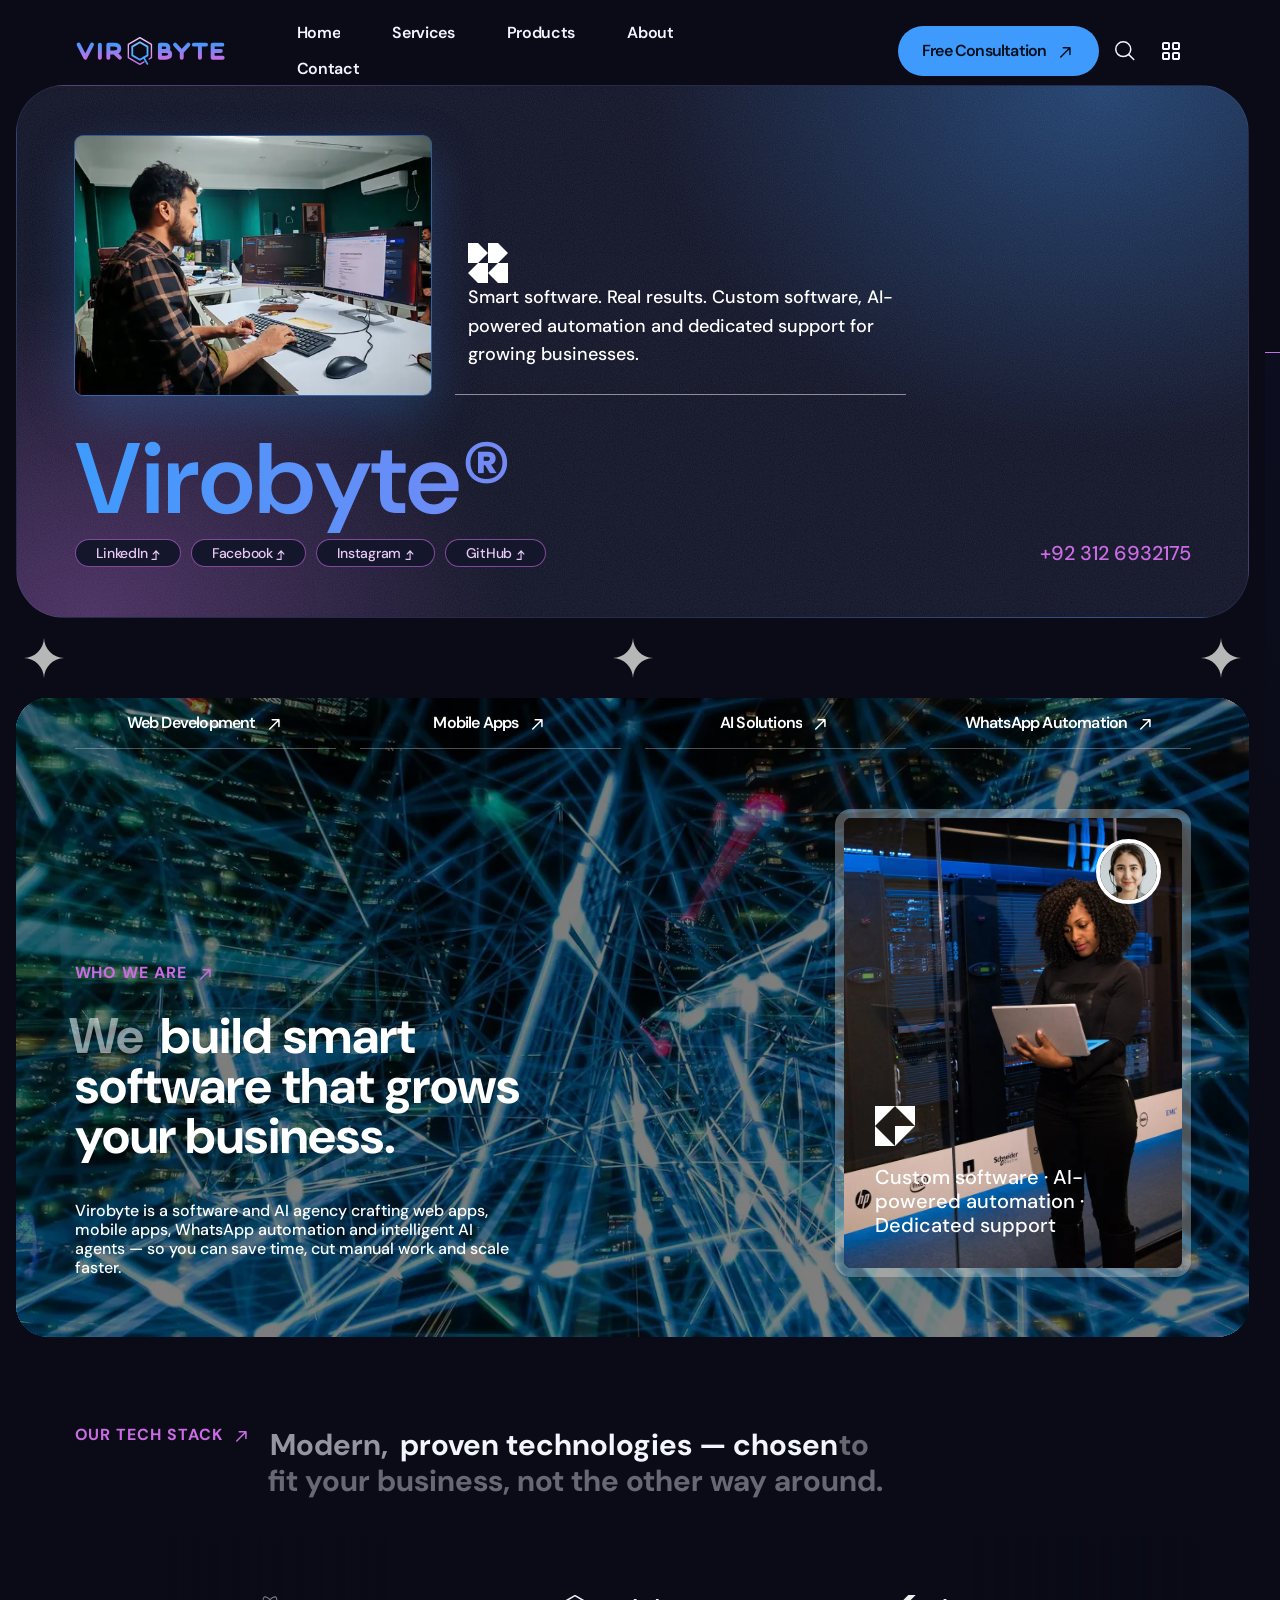
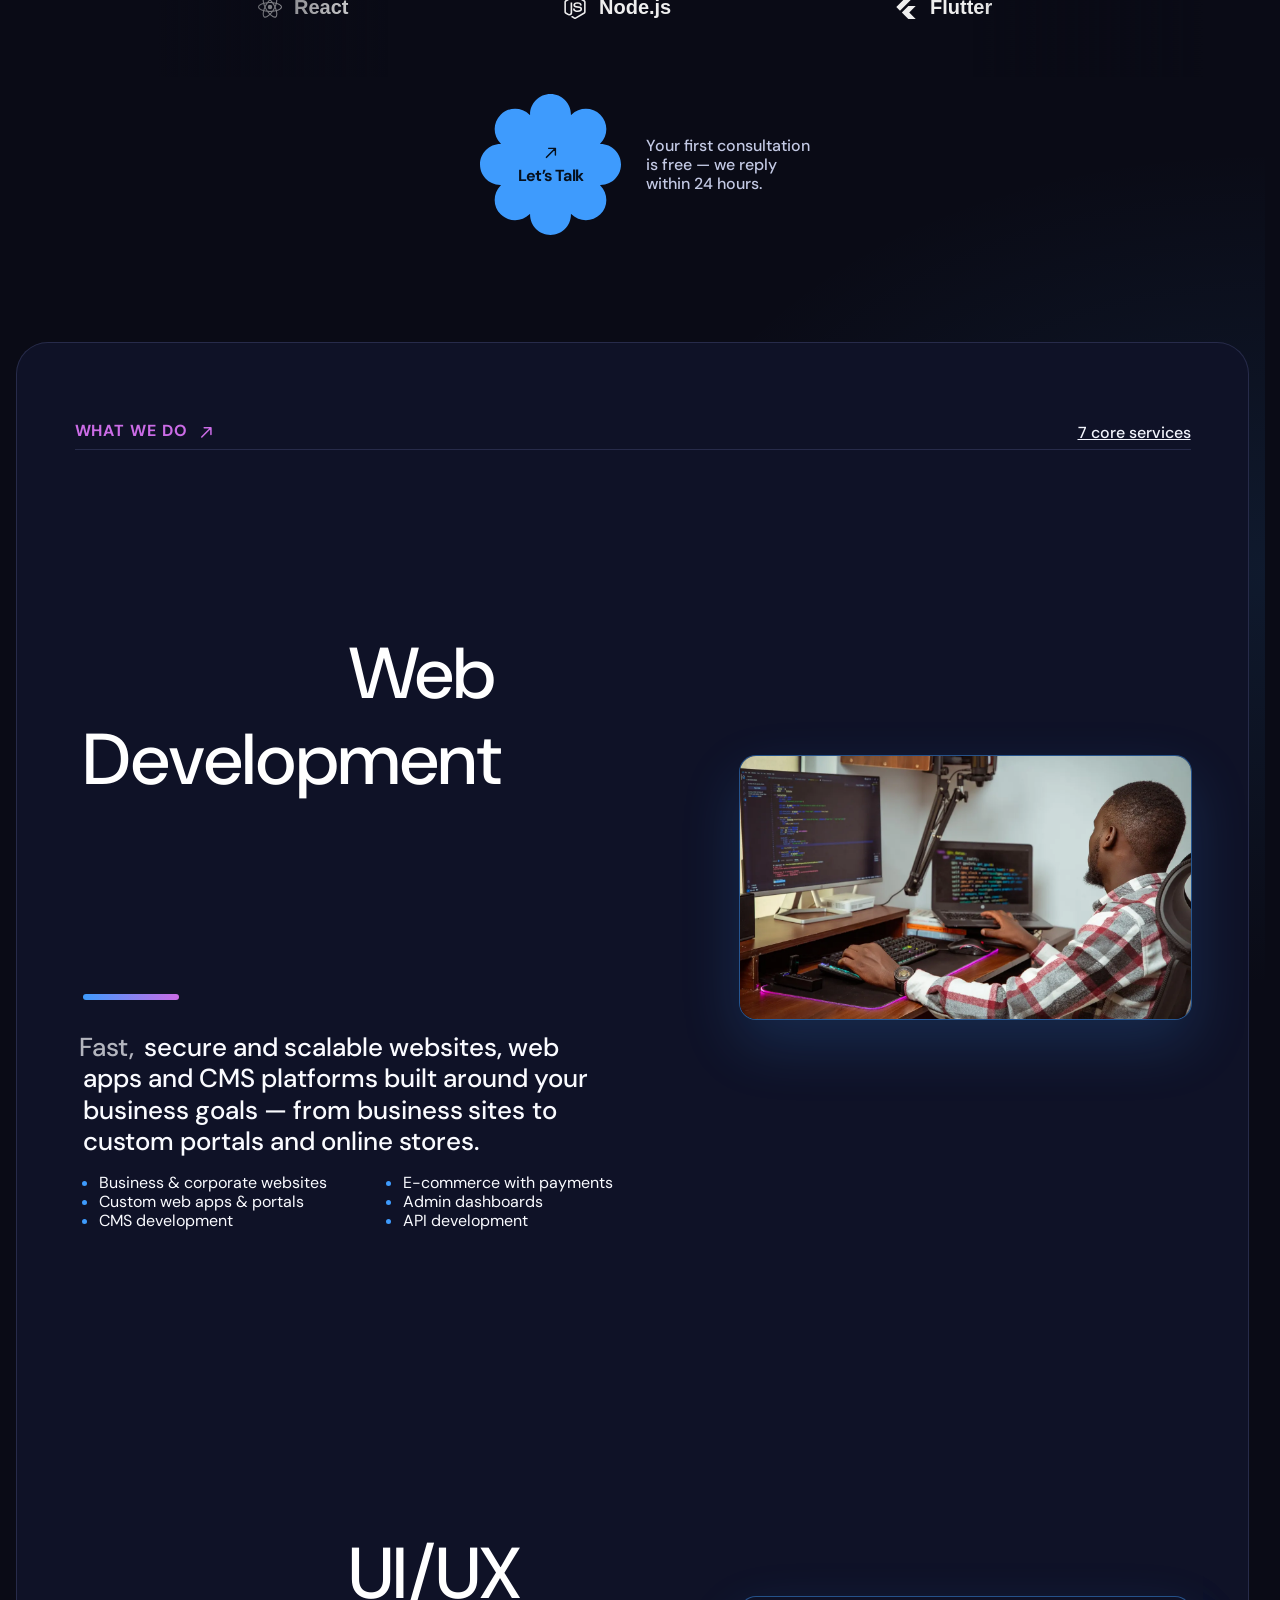
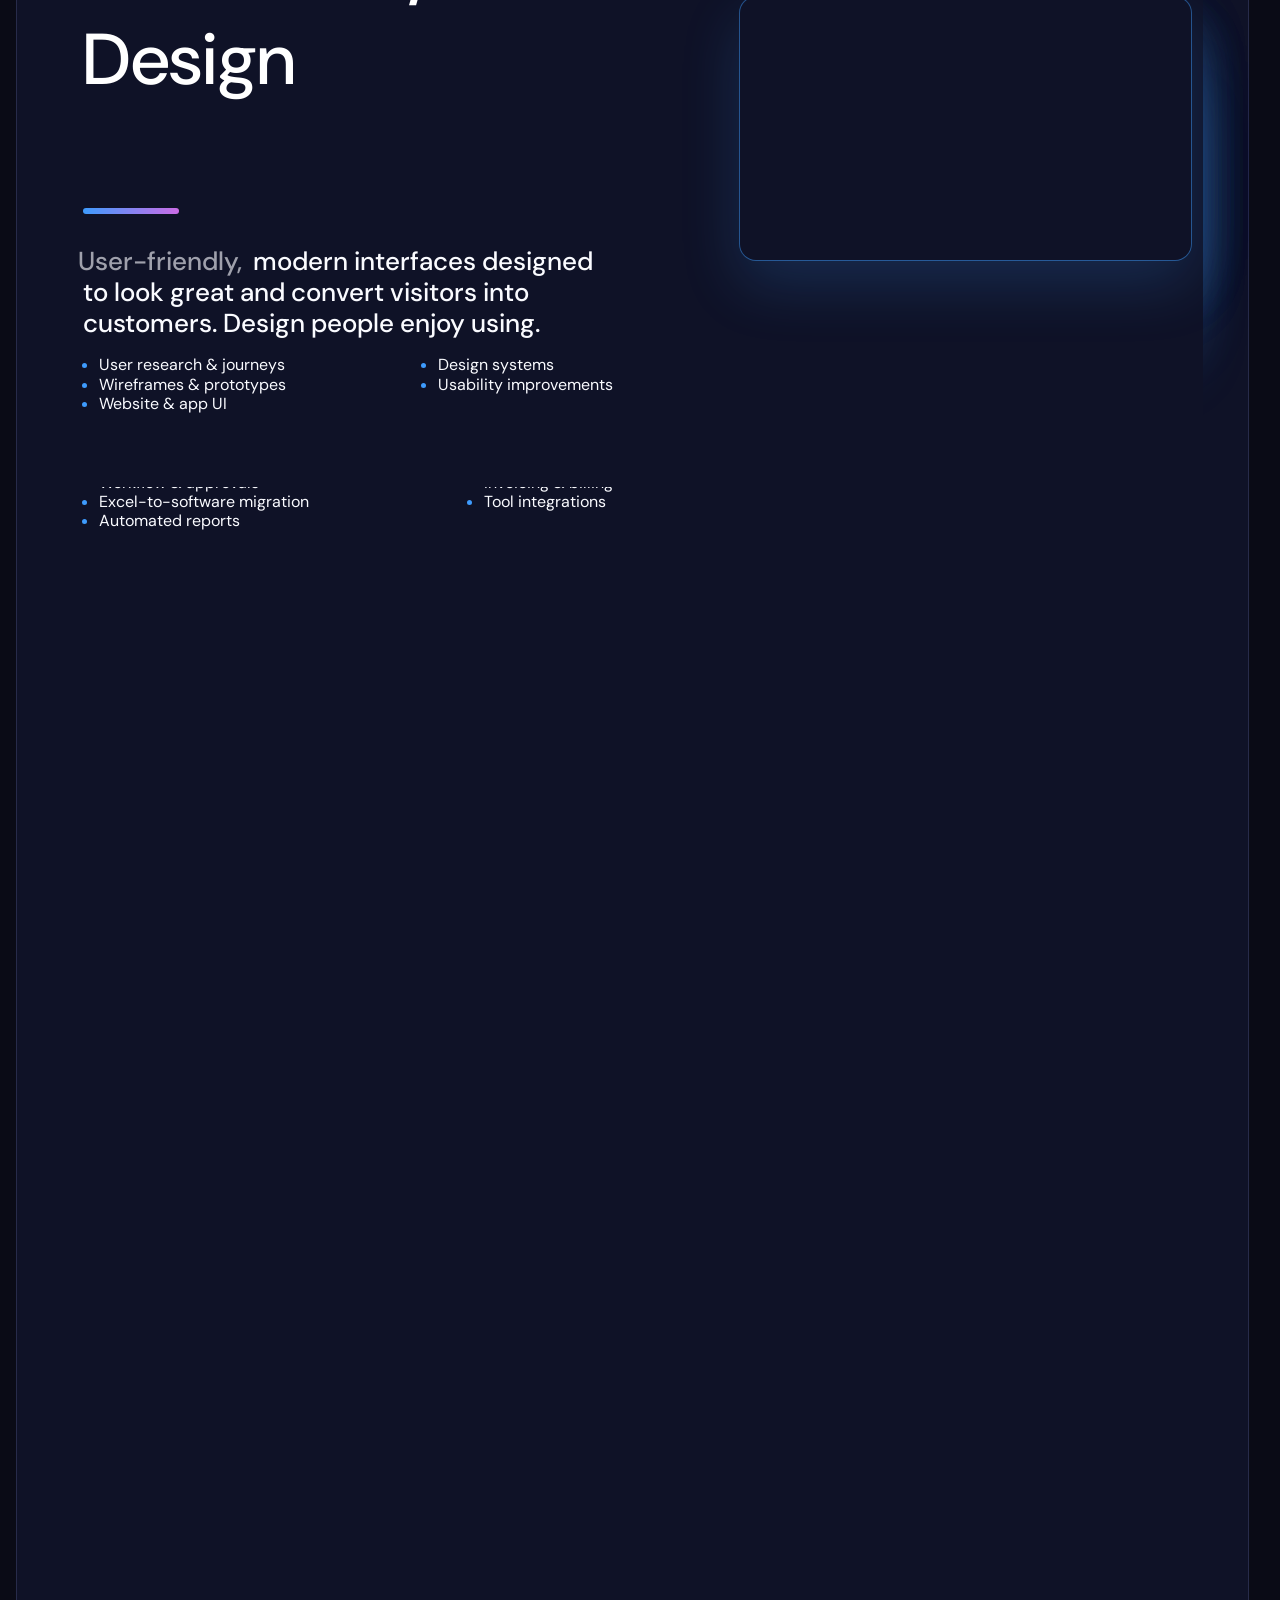
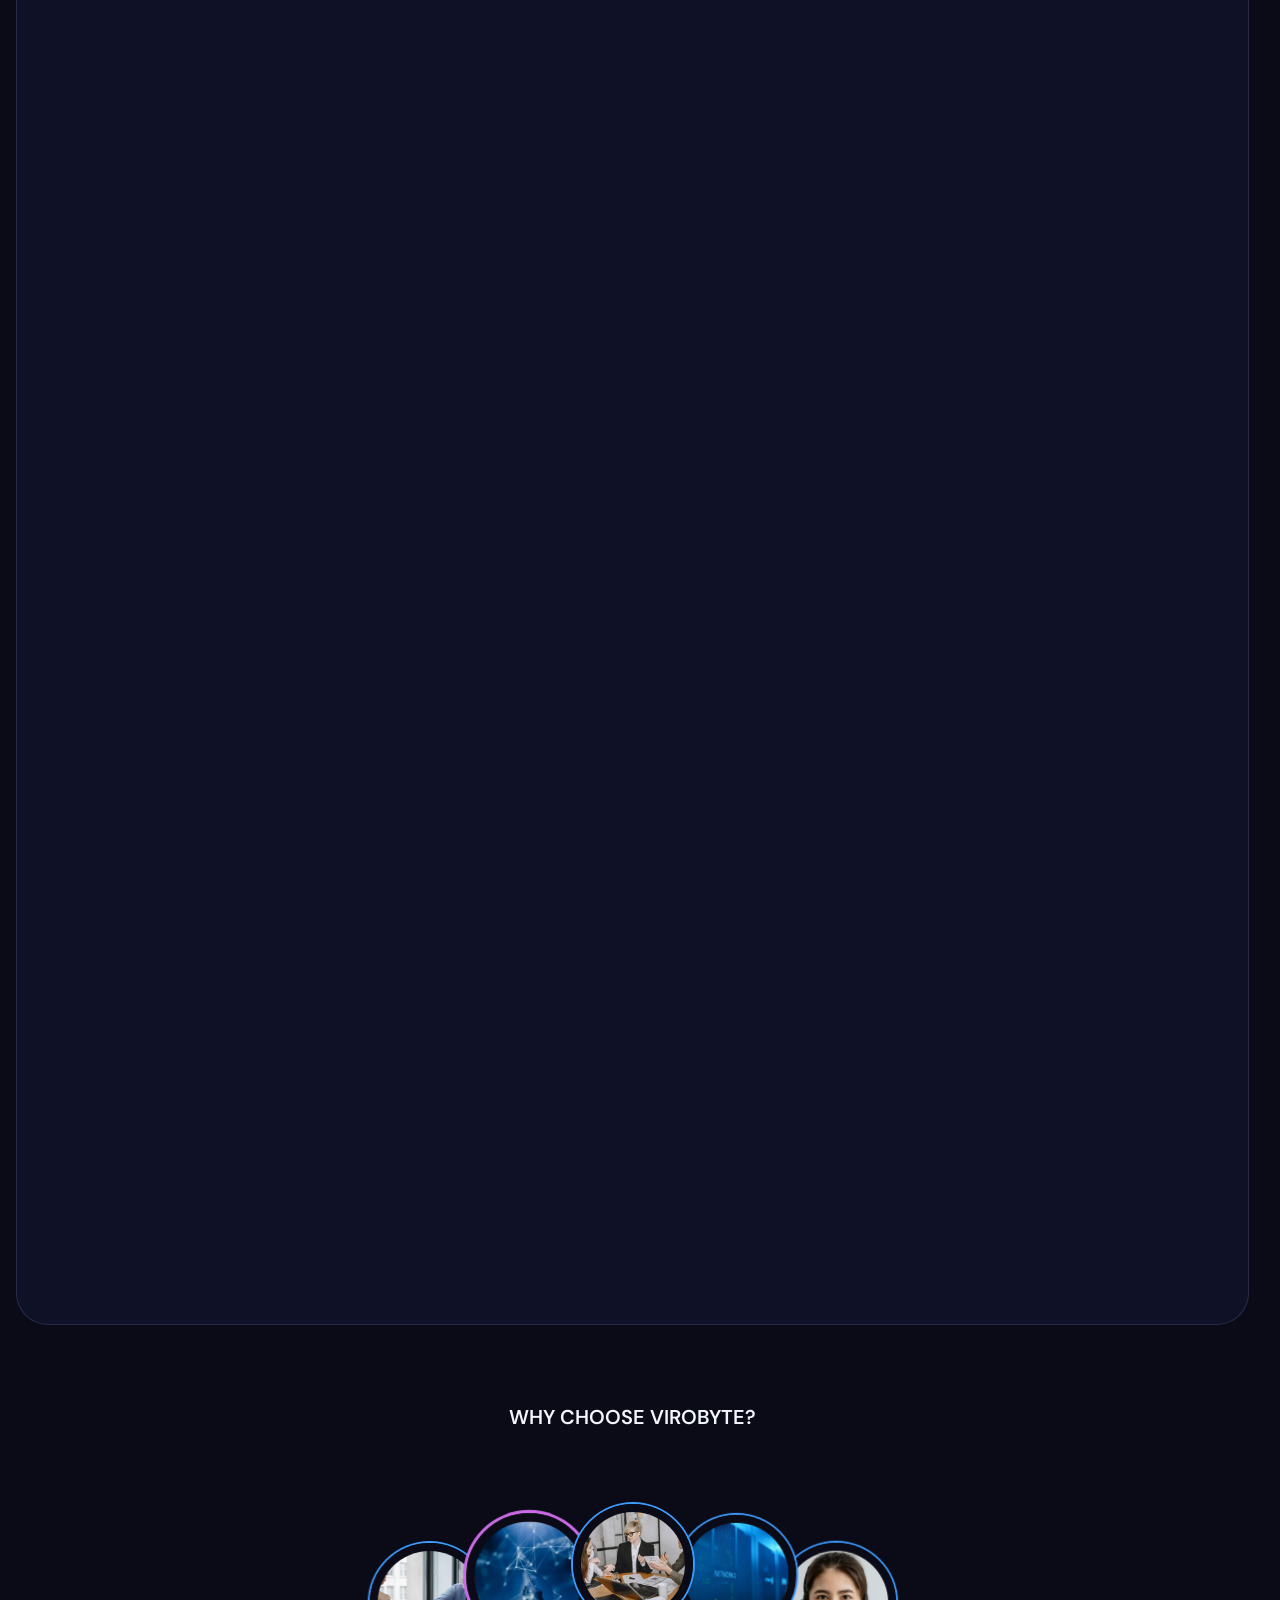
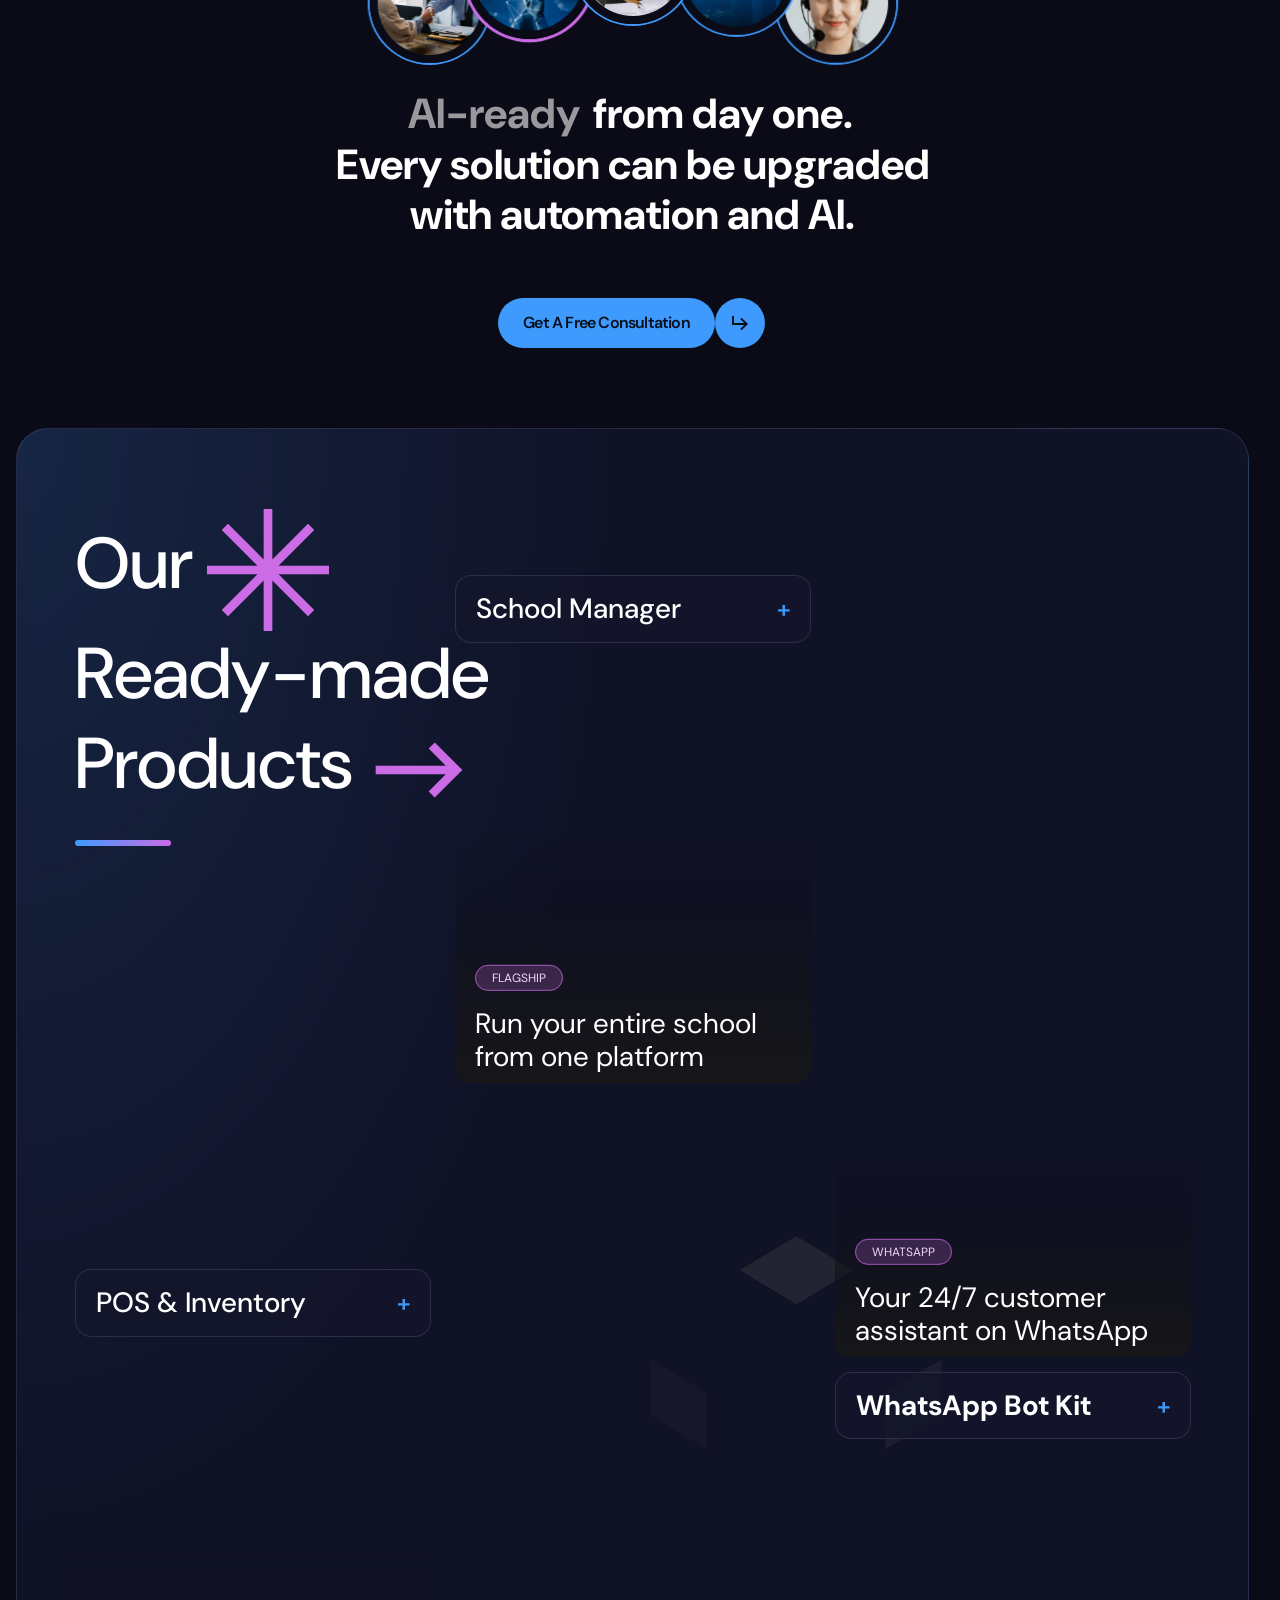
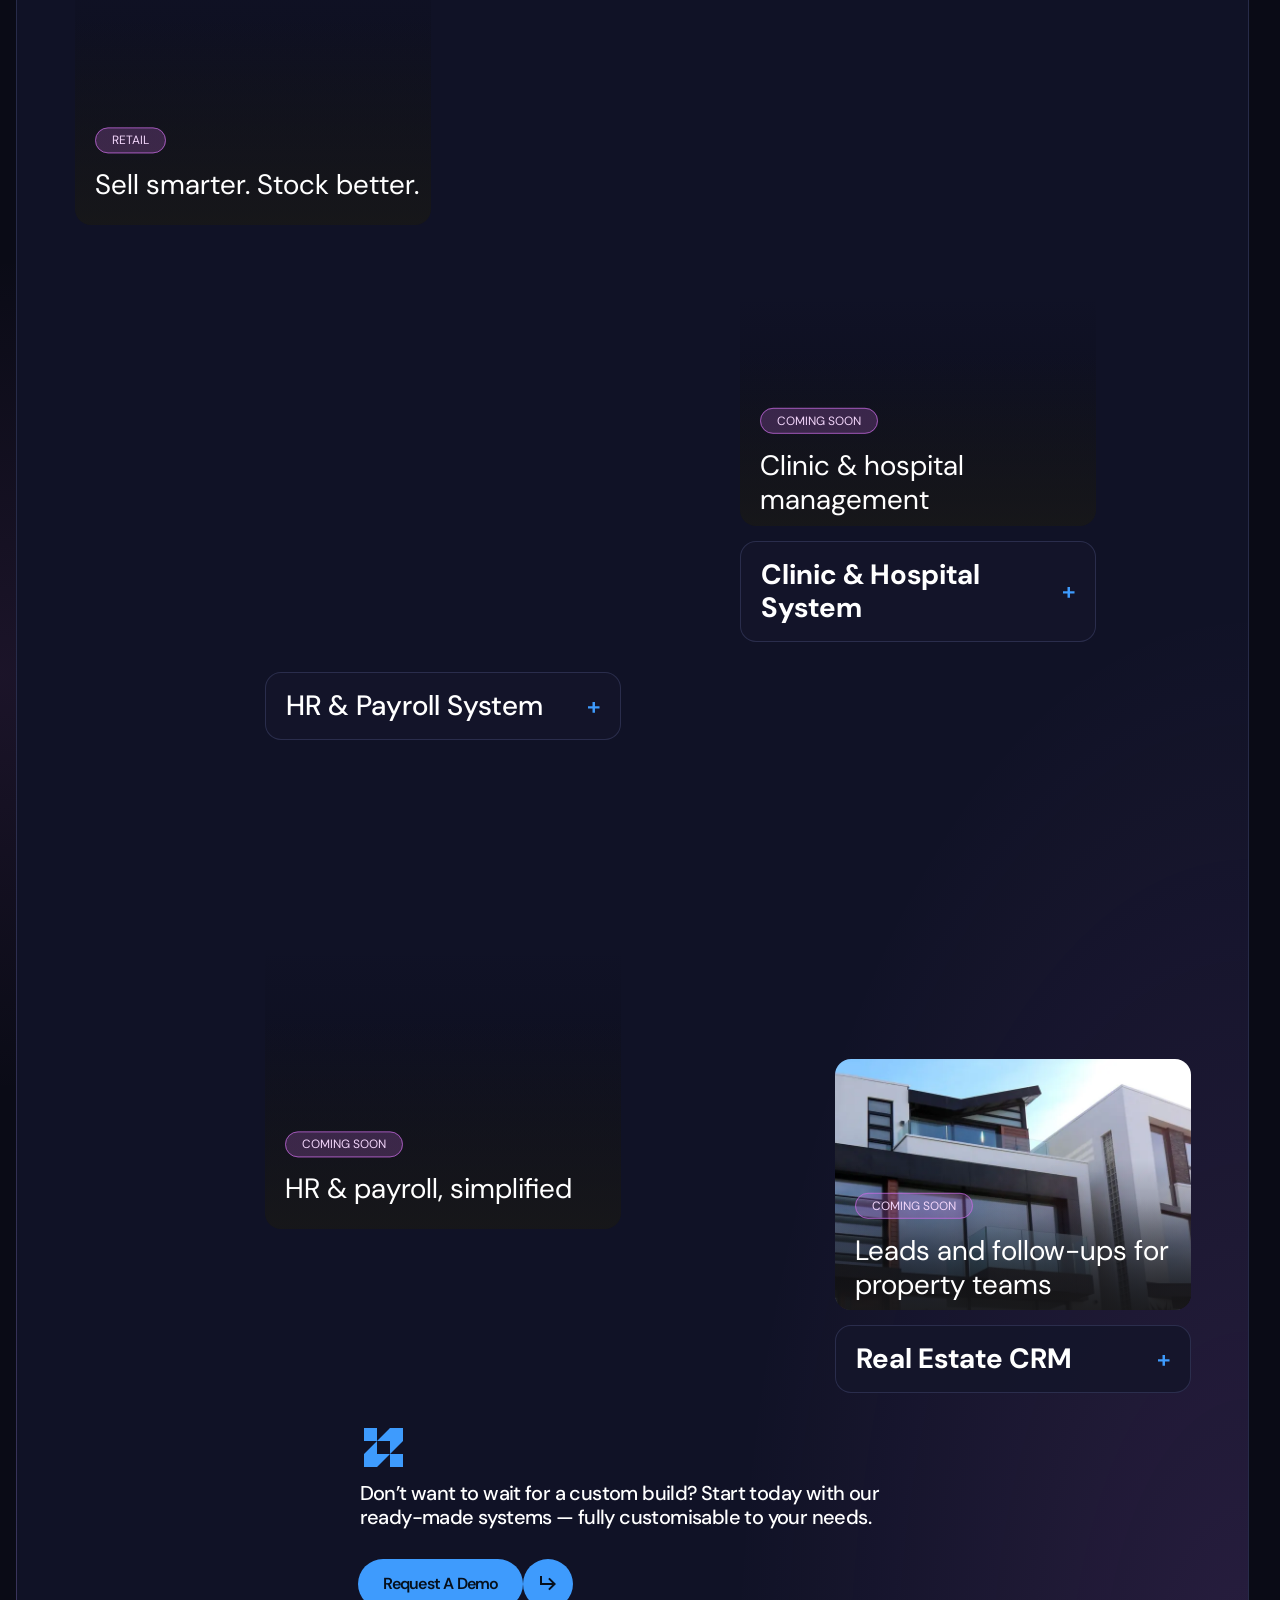
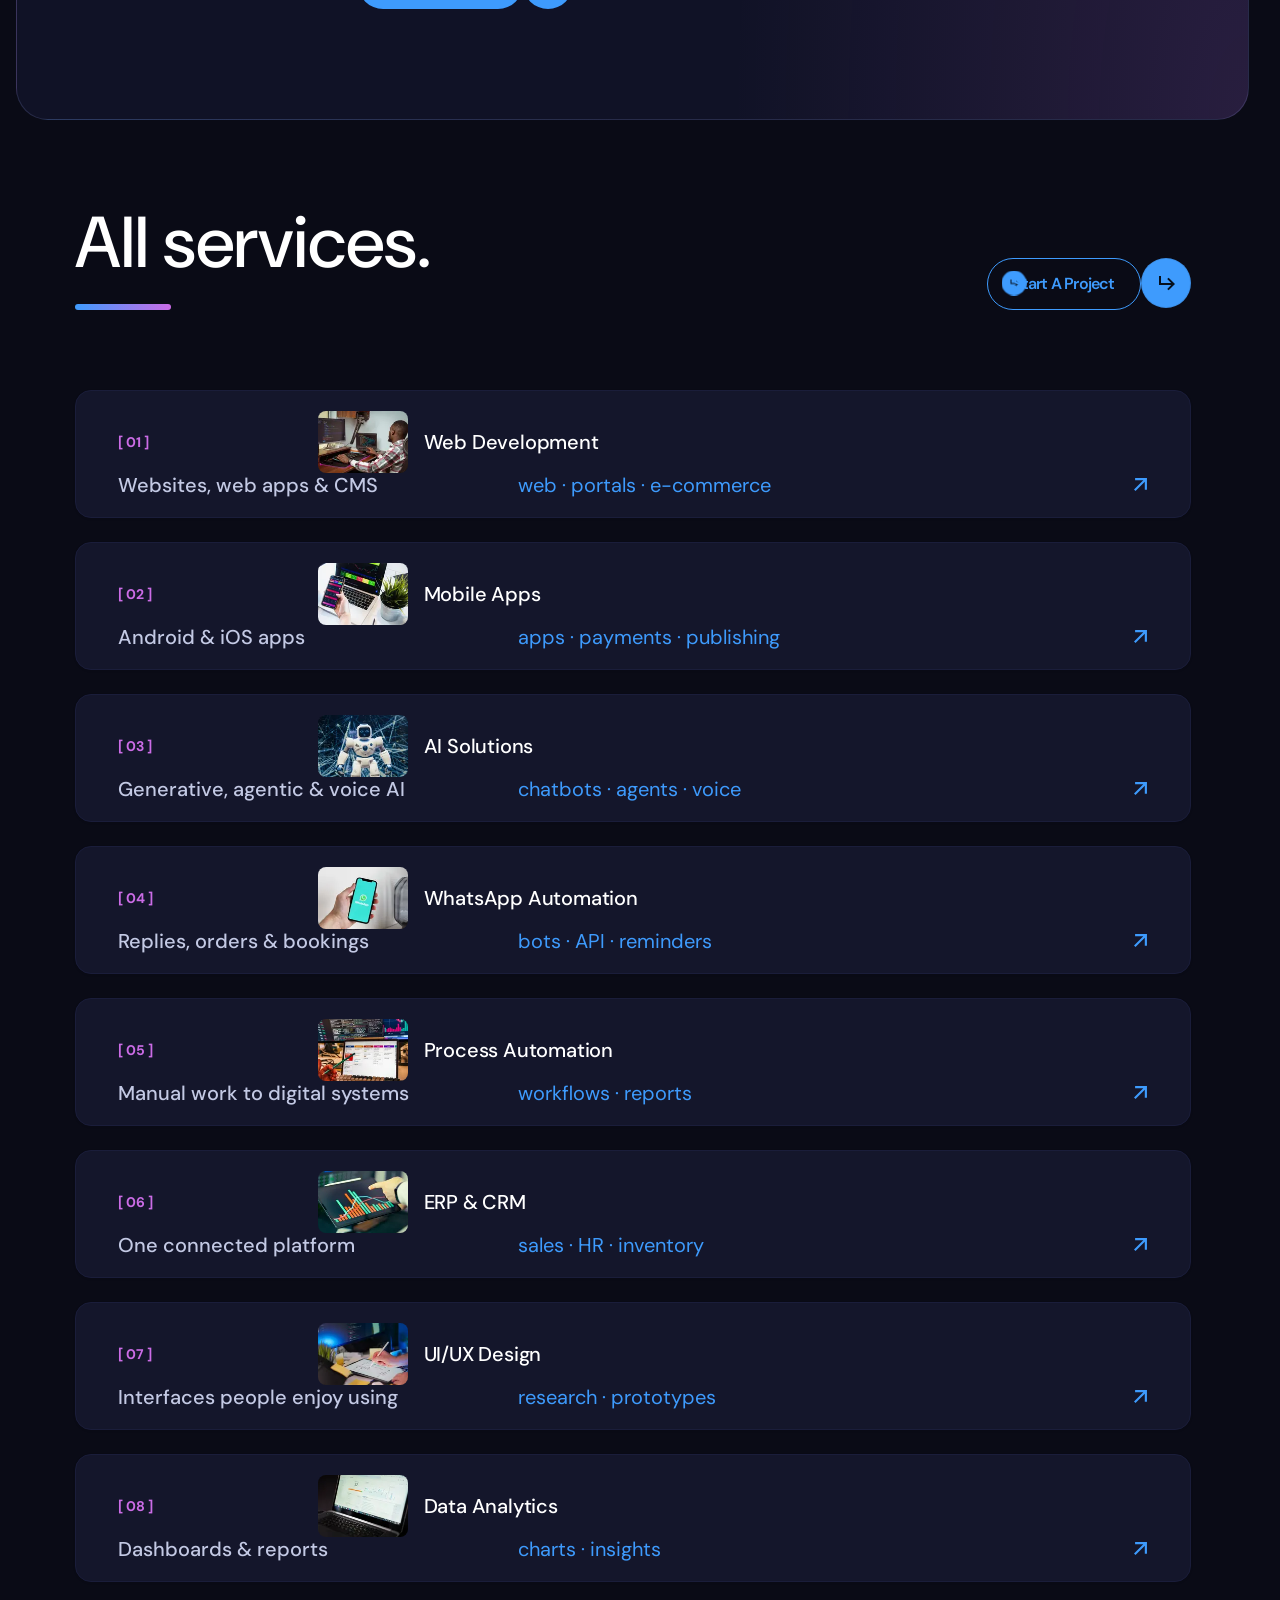
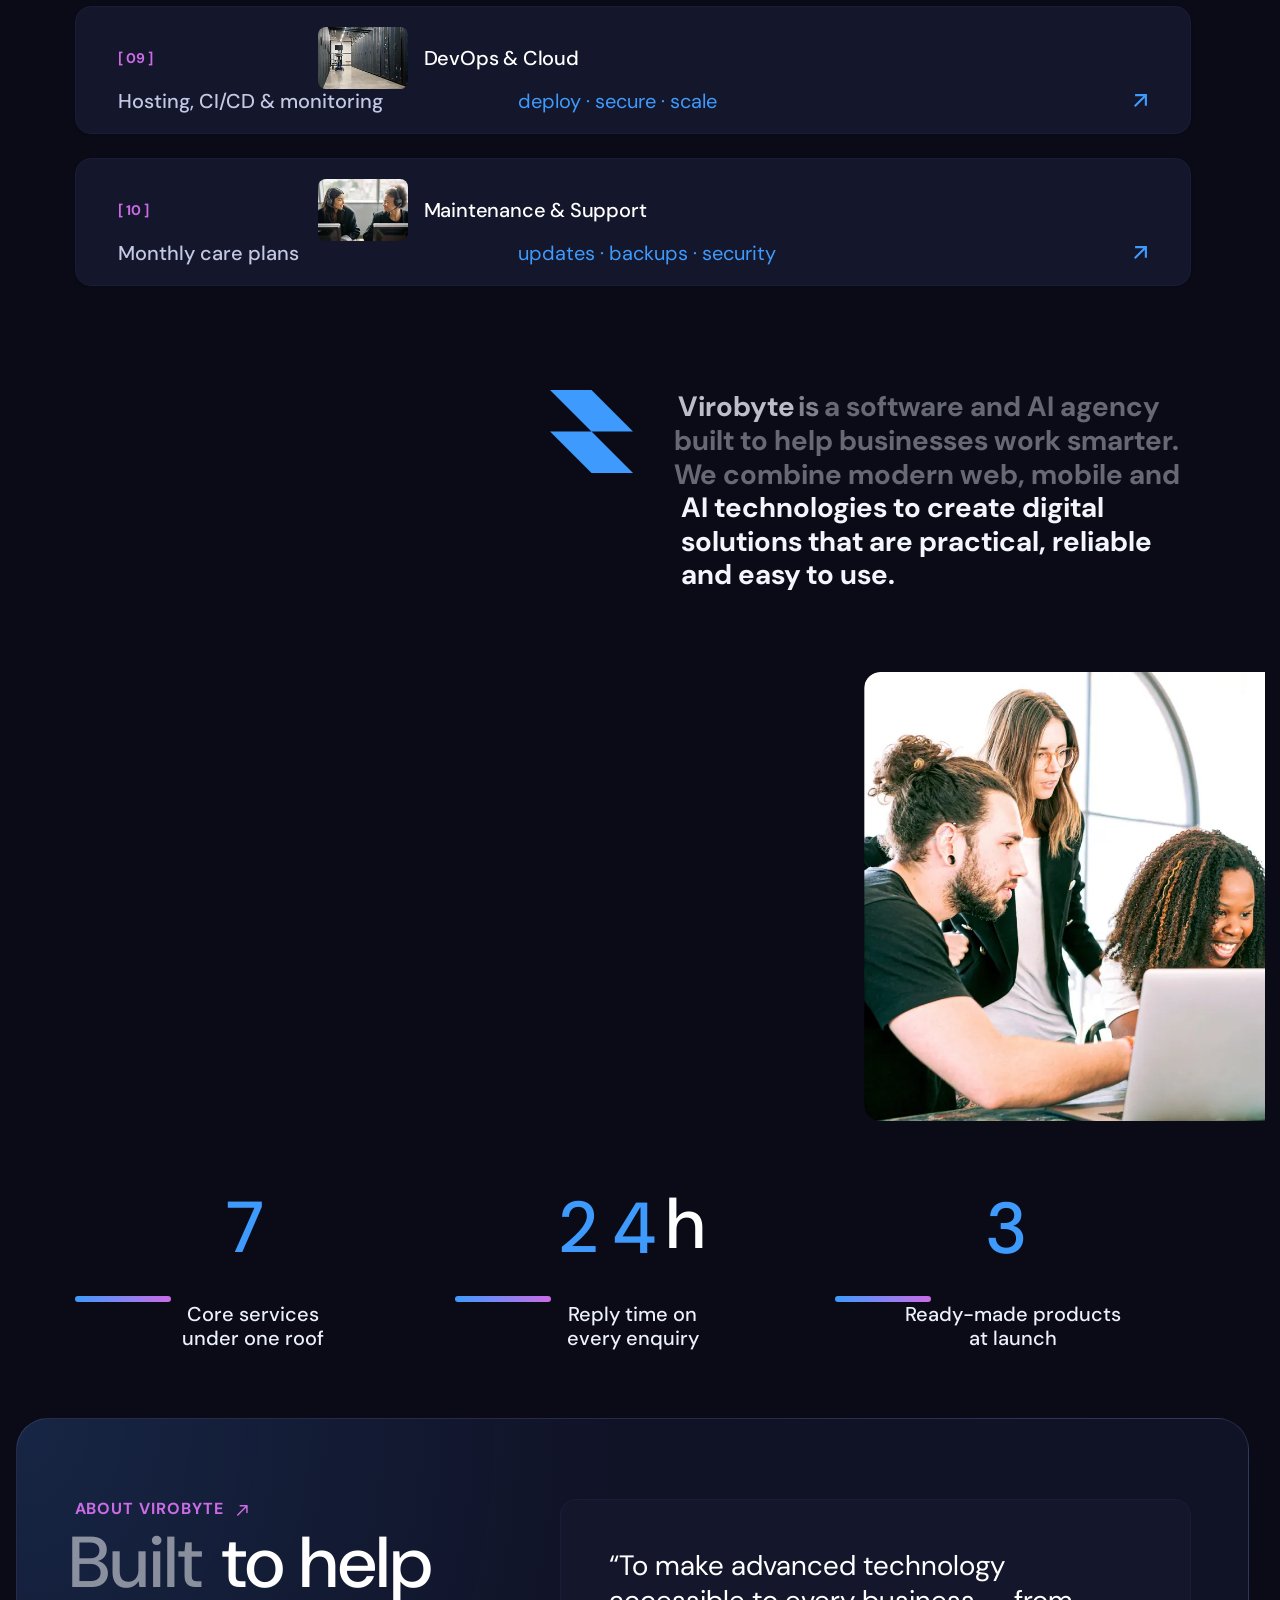
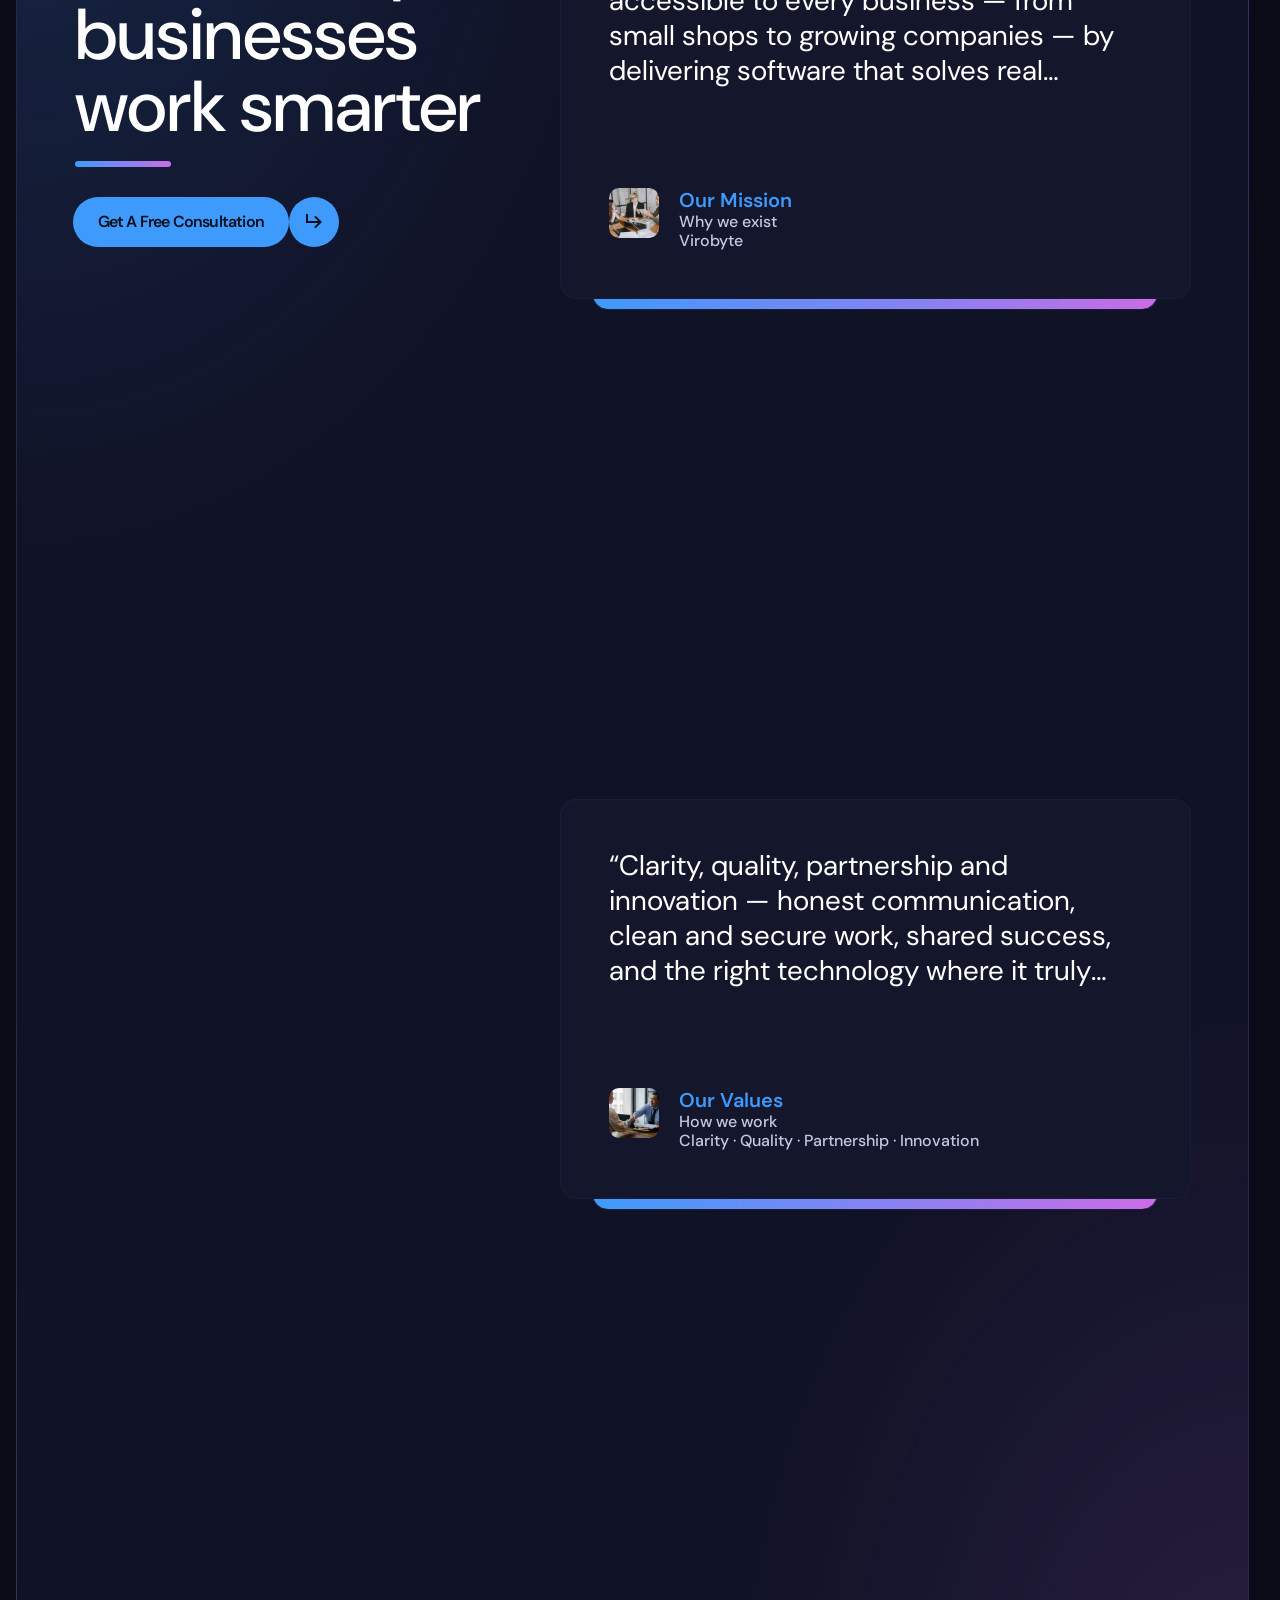
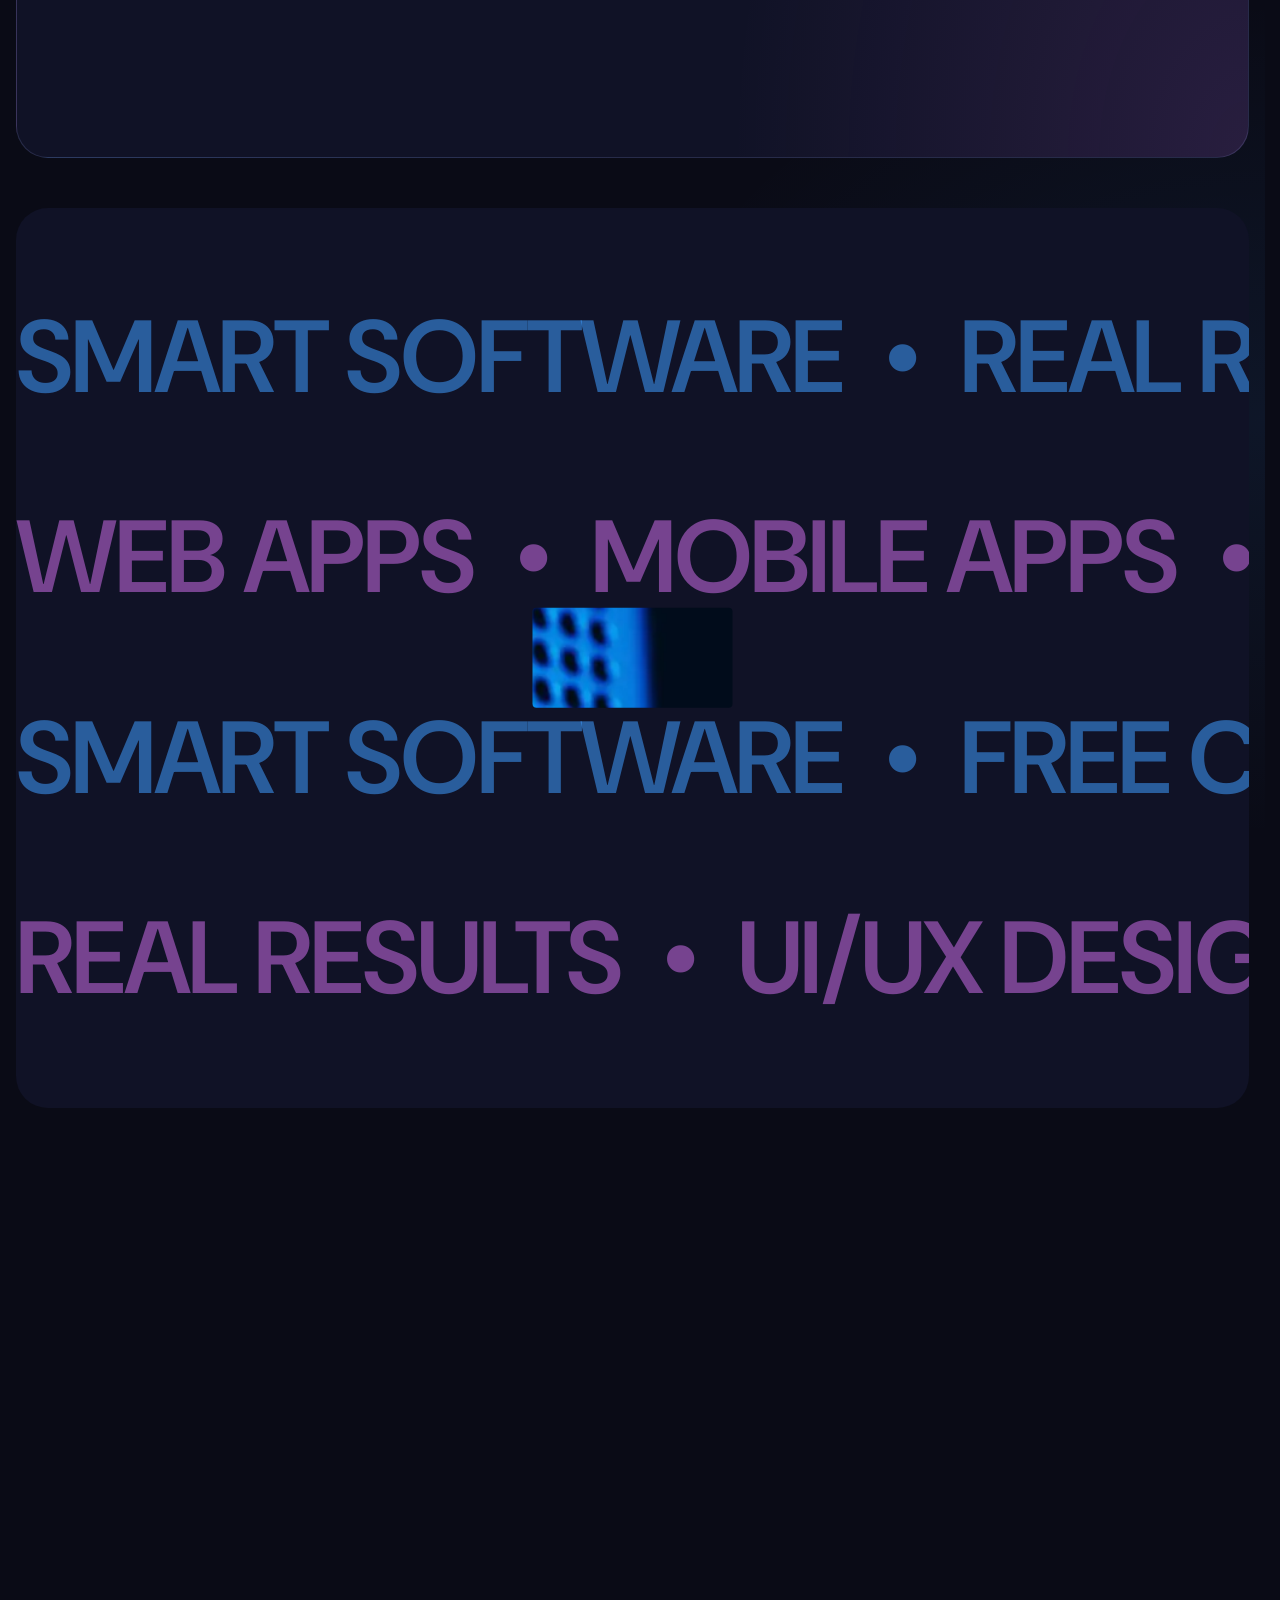
==== commit 18f52738: "Fix loading: preloader, self-hosted font, image dimensions, deferred animations - Start scroll anima" ====
--- a/index.html
+++ b/index.html
@@ -1,5 +1,5 @@
 <!doctype html>
-<html lang="en" data-bs-theme="dark">
+<html lang="en" data-bs-theme="dark" class="vb-loading">
 
 <head>
     <!-- prettier-ignore -->
@@ -13,6 +13,21 @@
     <!-- Favicon icon-->
     <link rel="shortcut icon" type="image/x-icon" href="assets/imgs/template/logo/virobyte-mark.svg">
 
+    <link rel="preload" href="assets/fonts/dm-sans-latin.woff2" as="font" type="font/woff2" crossorigin>
+    <link rel="preload" href="assets/imgs/template/logo/virobyte-mark.svg" as="image">
+    <style>
+        html{scrollbar-gutter:stable}
+        html.vb-loading{overflow:hidden}
+        #vb-preloader{position:fixed;inset:0;z-index:2147483000;display:flex;align-items:center;justify-content:center;background:#0a0b16;transition:opacity .6s ease,visibility .6s;animation:vbfail 0s linear 20s forwards}
+        #vb-preloader.vb-pl-hide{opacity:0;visibility:hidden;pointer-events:none}
+        .vb-pl-inner{display:flex;flex-direction:column;align-items:center;gap:28px;width:min(280px,70vw)}
+        .vb-pl-inner img{width:96px;height:auto;animation:vbpl 1.6s ease-in-out infinite}
+        .vb-pl-track{width:100%;height:4px;border-radius:4px;background:rgba(160,175,255,.18);overflow:hidden}
+        #vb-pl-bar{display:block;height:100%;transform-origin:left;transform:scaleX(.04);background:linear-gradient(90deg,#3e9bfd,#cb6ce6);transition:transform .35s ease}
+        @keyframes vbpl{0%,100%{opacity:.7;transform:scale(.96)}50%{opacity:1;transform:scale(1.04)}}
+        @keyframes vbfail{to{opacity:0;visibility:hidden;pointer-events:none}}
+        @media (prefers-reduced-motion:reduce){.vb-pl-inner img{animation:none}}
+    </style>
     <!-- Libs CSS -->
     <link rel="stylesheet" href="assets/css/vendors/carouselTicker.css">
     <link rel="stylesheet" href="assets/css/vendors/bootstrap.min.css">
@@ -28,6 +43,12 @@
 </head>
 
 <body class="at-magic-cursor">
+    <div id="vb-preloader" role="status" aria-label="Loading Virobyte">
+        <div class="vb-pl-inner">
+            <img width="100" height="112" src="assets/imgs/template/logo/virobyte-mark.svg" alt="">
+            <div class="vb-pl-track"><span id="vb-pl-bar"></span></div>
+        </div>
+    </div>
     <!-- prettier-ignore -->
 
     <!--search-form-start -->
@@ -39,7 +60,7 @@
                     <div class="at-search-top d-flex justify-content-between align-items-center">
                         <div class="at-header-logo at-search-logo">
                             <a href="index.html">
-                                <img decoding="async" class="vb-logo" src="assets/imgs/template/logo/virobyte-logo.svg" alt="Virobyte">
+                                <img width="498" height="112" decoding="async" class="vb-logo" src="assets/imgs/template/logo/virobyte-logo.svg" alt="Virobyte">
                             </a>
                         </div>
                         <button class="at-search-close">
@@ -105,7 +126,7 @@
                     <div class="col-xl-2 col-6">
                         <div class="at-header-logo">
                             <a href="index.html">
-                                <img decoding="async" class="vb-logo" src="assets/imgs/template/logo/virobyte-logo.svg" alt="Virobyte">
+                                <img width="498" height="112" decoding="async" class="vb-logo" src="assets/imgs/template/logo/virobyte-logo.svg" alt="Virobyte">
                             </a>
                         </div>
                     </div>
@@ -174,7 +195,7 @@
             <div class="at-offcanvas-top d-flex align-items-center justify-content-between">
                 <div class="at-offcanvas-logo">
                     <a href="index.html">
-                        <img decoding="async" class="vb-logo" src="assets/imgs/template/logo/virobyte-logo.svg" alt="Virobyte">
+                        <img width="498" height="112" decoding="async" class="vb-logo" src="assets/imgs/template/logo/virobyte-logo.svg" alt="Virobyte">
                     </a>
                 </div>
                 <div class="at-offcanvas-close-btn">
@@ -196,19 +217,19 @@
             <div class="at-offcanvas-gallery d-none d-xl-block">
                 <div class="sec-2-home-5__avatars-row d-flex gap-2">
                     <div class="sec-2-home-5__avatar-sm at-offcanvas-gallery-img">
-                        <img decoding="async" class="img-cover" src="assets/imgs/vb/why-1.webp" alt="Virobyte">
+                        <img width="300" height="300" decoding="async" class="img-cover" src="assets/imgs/vb/why-1.webp" alt="Virobyte">
                     </div>
                     <div class="sec-2-home-5__avatar-sm at-offcanvas-gallery-img">
-                        <img decoding="async" class="img-cover" src="assets/imgs/vb/why-2.webp" alt="Virobyte">
+                        <img width="300" height="300" decoding="async" class="img-cover" src="assets/imgs/vb/why-2.webp" alt="Virobyte">
                     </div>
                     <div class="sec-2-home-5__avatar-sm at-offcanvas-gallery-img">
-                        <img decoding="async" class="img-cover" src="assets/imgs/vb/why-3.webp" alt="Virobyte">
+                        <img width="300" height="300" decoding="async" class="img-cover" src="assets/imgs/vb/why-3.webp" alt="Virobyte">
                     </div>
                     <div class="sec-2-home-5__avatar-sm at-offcanvas-gallery-img">
-                        <img decoding="async" class="img-cover" src="assets/imgs/vb/why-4.webp" alt="Virobyte">
+                        <img width="300" height="300" decoding="async" class="img-cover" src="assets/imgs/vb/why-4.webp" alt="Virobyte">
                     </div>
                     <div class="sec-2-home-5__avatar-sm at-offcanvas-gallery-img">
-                        <img decoding="async" class="img-cover" src="assets/imgs/vb/why-5.webp" alt="Virobyte">
+                        <img width="300" height="300" decoding="async" class="img-cover" src="assets/imgs/vb/why-5.webp" alt="Virobyte">
                     </div>
                 </div>
             </div>
@@ -273,7 +294,7 @@
             <div class="at-offcanvas-2-left">
                 <div class="at-header-logo d-flex justify-content-between align-items-center mb-50">
                     <a href="index.html">
-                        <img decoding="async" class="vb-logo" src="assets/imgs/template/logo/virobyte-logo.svg" alt="Virobyte">
+                        <img width="498" height="112" decoding="async" class="vb-logo" src="assets/imgs/template/logo/virobyte-logo.svg" alt="Virobyte">
                     </a>
                     <span class="hamburger-close-btn">
                         <svg width="37" height="38" viewBox="0 0 37 38" fill="none" xmlns="http://www.w3.org/2000/svg">
@@ -339,12 +360,12 @@
                 <!--Home 2 Section 1-->
                 <div class="sec-1-home-2 pt-85 container-2200">
                     <div class="overflow-hidden p-relative pt-90 pb-90 mx-lg-3 mx-2">
-                        <div class="p-absolute top-0 left-0 w-100 h-100 rounded-5 opacity-10 z-0" data-background="assets/imgs/pages/noise-static.gif"></div>
+                        <div class="p-absolute top-0 left-0 w-100 h-100 rounded-5 opacity-10 z-0 vb-noise"></div>
                         <div class="container p-relative z-1">
                             <div class="row g-4 align-items-end">
                                 <div class="col-xxl-2 col-md-4">
                                     <div class="ripple-image ripples rounded-3 overflow-hidden">
-                                        <img decoding="async" class="img-cover" src="assets/imgs/vb/hero.webp" alt="Virobyte developer building a web application">
+                                        <img width="514" height="358" decoding="async" class="img-cover" src="assets/imgs/vb/hero.webp" alt="Virobyte developer building a web application">
                                     </div>
                                 </div>
                                 <div class="col-xxl-2 col-lg-5 col-md-6 col-12">
@@ -510,10 +531,10 @@
                                 <div class="col-xxl-3 col-lg-4 col-md-7 tp_fade-anim">
                                     <div class="card-item p-relative at_fade_anim" data-fade-from="bottom" data-duration="1" data-delay="0.5">
                                         <div class="card-item__bg">
-                                            <img decoding="async" src="assets/imgs/vb/team-card.webp" alt="Engineer working beside server racks" class="home-2-card-item__bg-img img-cover">
+                                            <img width="814" height="1084" decoding="async" src="assets/imgs/vb/team-card.webp" alt="Engineer working beside server racks" class="home-2-card-item__bg-img img-cover">
                                         </div>
                                         <div class="card-item-avatar p-absolute top-0 end-0 changeless">
-                                            <img decoding="async" src="assets/imgs/vb/why-5.webp" alt="Virobyte support" class="home-2-card-item__avatar-img">
+                                            <img width="300" height="300" decoding="async" src="assets/imgs/vb/why-5.webp" alt="Virobyte support" class="home-2-card-item__avatar-img">
                                         </div>
                                         <div class="card-item-content p-absolute bottom-0 start-0">
                                             <svg xmlns="http://www.w3.org/2000/svg" width="40" height="40" viewBox="0 0 40 40" fill="none">
@@ -559,112 +580,112 @@
                                     <ul class="carouselTicker__list">
                                         <li class="carouselTicker__item">
                                             <div class="brand-item dark-mode-invert">
-                                                <img decoding="async" src="assets/imgs/tech/t-react.svg" alt="React">
+                                                <img width="105" height="40" decoding="async" src="assets/imgs/tech/t-react.svg" alt="React">
                                             </div>
                                         </li>
                                         <li class="carouselTicker__item">
                                             <div class="brand-item dark-mode-invert">
-                                                <img decoding="async" src="assets/imgs/tech/t-nodedotjs.svg" alt="Node.js">
+                                                <img width="131" height="40" decoding="async" src="assets/imgs/tech/t-nodedotjs.svg" alt="Node.js">
                                             </div>
                                         </li>
                                         <li class="carouselTicker__item">
                                             <div class="brand-item dark-mode-invert">
-                                                <img decoding="async" src="assets/imgs/tech/t-flutter.svg" alt="Flutter">
+                                                <img width="131" height="40" decoding="async" src="assets/imgs/tech/t-flutter.svg" alt="Flutter">
                                             </div>
                                         </li>
                                         <li class="carouselTicker__item">
                                             <div class="brand-item dark-mode-invert">
-                                                <img decoding="async" src="assets/imgs/tech/t-python.svg" alt="Python">
+                                                <img width="118" height="40" decoding="async" src="assets/imgs/tech/t-python.svg" alt="Python">
                                             </div>
                                         </li>
                                         <li class="carouselTicker__item">
                                             <div class="brand-item dark-mode-invert">
-                                                <img decoding="async" src="assets/imgs/tech/t-whatsapp.svg" alt="WhatsApp Business API">
+                                                <img width="196" height="40" decoding="async" src="assets/imgs/tech/t-whatsapp.svg" alt="WhatsApp Business API">
                                             </div>
                                         </li>
                                         <li class="carouselTicker__item">
                                             <div class="brand-item dark-mode-invert">
-                                                <img decoding="async" src="assets/imgs/tech/t-postgresql.svg" alt="PostgreSQL">
+                                                <img width="170" height="40" decoding="async" src="assets/imgs/tech/t-postgresql.svg" alt="PostgreSQL">
                                             </div>
                                         </li>
                                         <li class="carouselTicker__item">
                                             <div class="brand-item dark-mode-invert">
-                                                <img decoding="async" src="assets/imgs/tech/t-react.svg" alt="React">
+                                                <img width="105" height="40" decoding="async" src="assets/imgs/tech/t-react.svg" alt="React">
                                             </div>
                                         </li>
                                         <li class="carouselTicker__item">
                                             <div class="brand-item dark-mode-invert">
-                                                <img decoding="async" src="assets/imgs/tech/t-nodedotjs.svg" alt="Node.js">
+                                                <img width="131" height="40" decoding="async" src="assets/imgs/tech/t-nodedotjs.svg" alt="Node.js">
                                             </div>
                                         </li>
                                         <li class="carouselTicker__item">
                                             <div class="brand-item dark-mode-invert">
-                                                <img decoding="async" src="assets/imgs/tech/t-flutter.svg" alt="Flutter">
+                                                <img width="131" height="40" decoding="async" src="assets/imgs/tech/t-flutter.svg" alt="Flutter">
                                             </div>
                                         </li>
                                         <li class="carouselTicker__item">
                                             <div class="brand-item dark-mode-invert">
-                                                <img decoding="async" src="assets/imgs/tech/t-whatsapp.svg" alt="WhatsApp Business API">
+                                                <img width="196" height="40" decoding="async" src="assets/imgs/tech/t-whatsapp.svg" alt="WhatsApp Business API">
                                             </div>
                                         </li>
                                         <li class="carouselTicker__item">
                                             <div class="brand-item dark-mode-invert">
-                                                <img decoding="async" src="assets/imgs/tech/t-postgresql.svg" alt="PostgreSQL">
+                                                <img width="170" height="40" decoding="async" src="assets/imgs/tech/t-postgresql.svg" alt="PostgreSQL">
                                             </div>
                                         </li>
                                         <li class="carouselTicker__item">
                                             <div class="brand-item dark-mode-invert">
-                                                <img decoding="async" src="assets/imgs/tech/t-react.svg" alt="React">
+                                                <img width="105" height="40" decoding="async" src="assets/imgs/tech/t-react.svg" alt="React">
                                             </div>
                                         </li>
                                         <li class="carouselTicker__item">
                                             <div class="brand-item dark-mode-invert">
-                                                <img decoding="async" src="assets/imgs/tech/t-nodedotjs.svg" alt="Node.js">
+                                                <img width="131" height="40" decoding="async" src="assets/imgs/tech/t-nodedotjs.svg" alt="Node.js">
                                             </div>
                                         </li>
                                         <li class="carouselTicker__item">
                                             <div class="brand-item dark-mode-invert">
-                                                <img decoding="async" src="assets/imgs/tech/t-flutter.svg" alt="Flutter">
+                                                <img width="131" height="40" decoding="async" src="assets/imgs/tech/t-flutter.svg" alt="Flutter">
                                             </div>
                                         </li>
                                         <li class="carouselTicker__item">
                                             <div class="brand-item dark-mode-invert">
-                                                <img decoding="async" src="assets/imgs/tech/t-python.svg" alt="Python">
+                                                <img width="118" height="40" decoding="async" src="assets/imgs/tech/t-python.svg" alt="Python">
                                             </div>
                                         </li>
                                         <li class="carouselTicker__item">
                                             <div class="brand-item dark-mode-invert">
-                                                <img decoding="async" src="assets/imgs/tech/t-whatsapp.svg" alt="WhatsApp Business API">
+                                                <img width="196" height="40" decoding="async" src="assets/imgs/tech/t-whatsapp.svg" alt="WhatsApp Business API">
                                             </div>
                                         </li>
                                         <li class="carouselTicker__item">
                                             <div class="brand-item dark-mode-invert">
-                                                <img decoding="async" src="assets/imgs/tech/t-postgresql.svg" alt="PostgreSQL">
+                                                <img width="170" height="40" decoding="async" src="assets/imgs/tech/t-postgresql.svg" alt="PostgreSQL">
                                             </div>
                                         </li>
                                         <li class="carouselTicker__item">
                                             <div class="brand-item dark-mode-invert">
-                                                <img decoding="async" src="assets/imgs/tech/t-react.svg" alt="React">
+                                                <img width="105" height="40" decoding="async" src="assets/imgs/tech/t-react.svg" alt="React">
                                             </div>
                                         </li>
                                         <li class="carouselTicker__item">
                                             <div class="brand-item dark-mode-invert">
-                                                <img decoding="async" src="assets/imgs/tech/t-nodedotjs.svg" alt="Node.js">
+                                                <img width="131" height="40" decoding="async" src="assets/imgs/tech/t-nodedotjs.svg" alt="Node.js">
                                             </div>
                                         </li>
                                         <li class="carouselTicker__item">
                                             <div class="brand-item dark-mode-invert">
-                                                <img decoding="async" src="assets/imgs/tech/t-flutter.svg" alt="Flutter">
+                                                <img width="131" height="40" decoding="async" src="assets/imgs/tech/t-flutter.svg" alt="Flutter">
                                             </div>
                                         </li>
                                         <li class="carouselTicker__item">
                                             <div class="brand-item dark-mode-invert">
-                                                <img decoding="async" src="assets/imgs/tech/t-python.svg" alt="Python">
+                                                <img width="118" height="40" decoding="async" src="assets/imgs/tech/t-python.svg" alt="Python">
                                             </div>
                                         </li>
                                         <li class="carouselTicker__item">
                                             <div class="brand-item dark-mode-invert">
-                                                <img decoding="async" src="assets/imgs/tech/t-whatsapp.svg" alt="WhatsApp Business API">
+                                                <img width="196" height="40" decoding="async" src="assets/imgs/tech/t-whatsapp.svg" alt="WhatsApp Business API">
                                             </div>
                                         </li>
                                     </ul>
@@ -673,7 +694,7 @@
                             <div class="col-12">
                                 <div class="d-flex flex-wrap align-items-center justify-content-center">
                                     <a href="mailto:virobyte.ai@gmail.com" class="at-btn bg-transparent p-relative">
-                                        <img decoding="async" src="assets/imgs/icons/badge-1.svg" alt="Virobyte">
+                                        <img width="141" height="141" decoding="async" src="assets/imgs/icons/badge-1.svg" alt="Virobyte">
                                         <span class="position-absolute top-50 start-50 translate-middle d-flex flex-column align-items-center justify-content-center">
                                             <i class="text-white">
                                                 <svg width="11" height="11" viewBox="0 0 11 11" fill="none" xmlns="http://www.w3.org/2000/svg">
@@ -752,7 +773,7 @@
                                             <div class="col-lg-5 offset-lg-1">
                                                 <div class="rounded-4 overflow-hidden">
                                                     <a href="#contact">
-                                                        <img decoding="async" class="img-cover" src="assets/imgs/vb/svc-web.webp" alt="Developer building a web application" />
+                                                        <img width="1398" height="814" decoding="async" class="img-cover" src="assets/imgs/vb/svc-web.webp" alt="Developer building a web application" />
                                                     </a>
                                                 </div>
                                             </div>
@@ -787,7 +808,7 @@
                                             <div class="col-lg-5 offset-lg-1">
                                                 <div class="rounded-4 overflow-hidden">
                                                     <a href="#contact">
-                                                        <img decoding="async" class="img-cover" src="assets/imgs/vb/svc-mobile.webp" alt="Mobile app on a smartphone beside a laptop" />
+                                                        <img width="1398" height="814" decoding="async" class="img-cover" src="assets/imgs/vb/svc-mobile.webp" alt="Mobile app on a smartphone beside a laptop" />
                                                     </a>
                                                 </div>
                                             </div>
@@ -821,7 +842,7 @@
                                             <div class="col-lg-5 offset-lg-1">
                                                 <div class="rounded-4 overflow-hidden">
                                                     <a href="#contact">
-                                                        <img decoding="async" class="img-cover" src="assets/imgs/vb/svc-ai.webp" alt="White AI robot surrounded by network lines" />
+                                                        <img width="1398" height="814" decoding="async" class="img-cover" src="assets/imgs/vb/svc-ai.webp" alt="White AI robot surrounded by network lines" />
                                                     </a>
                                                 </div>
                                             </div>
@@ -856,7 +877,7 @@
                                             <div class="col-lg-5 offset-lg-1">
                                                 <div class="rounded-4 overflow-hidden">
                                                     <a href="#contact">
-                                                        <img decoding="async" class="img-cover" src="assets/imgs/vb/svc-whatsapp.webp" alt="Hand holding a smartphone showing WhatsApp" />
+                                                        <img width="1398" height="814" decoding="async" class="img-cover" src="assets/imgs/vb/svc-whatsapp.webp" alt="Hand holding a smartphone showing WhatsApp" />
                                                     </a>
                                                 </div>
                                             </div>
@@ -890,7 +911,7 @@
                                             <div class="col-lg-5 offset-lg-1">
                                                 <div class="rounded-4 overflow-hidden">
                                                     <a href="#contact">
-                                                        <img decoding="async" class="img-cover" src="assets/imgs/vb/svc-automation.webp" alt="Task board dashboard on a tablet" />
+                                                        <img width="1398" height="814" decoding="async" class="img-cover" src="assets/imgs/vb/svc-automation.webp" alt="Task board dashboard on a tablet" />
                                                     </a>
                                                 </div>
                                             </div>
@@ -924,7 +945,7 @@
                                             <div class="col-lg-5 offset-lg-1">
                                                 <div class="rounded-4 overflow-hidden">
                                                     <a href="#contact">
-                                                        <img decoding="async" class="img-cover" src="assets/imgs/vb/svc-erp.webp" alt="Business charts on a tablet" />
+                                                        <img width="1398" height="814" decoding="async" class="img-cover" src="assets/imgs/vb/svc-erp.webp" alt="Business charts on a tablet" />
                                                     </a>
                                                 </div>
                                             </div>
@@ -958,7 +979,7 @@
                                             <div class="col-lg-5 offset-lg-1">
                                                 <div class="rounded-4 overflow-hidden">
                                                     <a href="#contact">
-                                                        <img decoding="async" class="img-cover" src="assets/imgs/vb/svc-ux.webp" alt="Designer sketching an interface on a tablet" />
+                                                        <img width="1398" height="814" decoding="async" class="img-cover" src="assets/imgs/vb/svc-ux.webp" alt="Designer sketching an interface on a tablet" />
                                                     </a>
                                                 </div>
                                             </div>
@@ -983,27 +1004,27 @@
                                     <div class="swiper-wrapper position-relative">
                                         <div class="swiper-slide thumb-slide-1 d-flex justify-content-center">
                                             <div class="avatar-thumbnail">
-                                                <img decoding="async" class="img-cover" src="assets/imgs/vb/why-1.webp" alt="Virobyte">
+                                                <img width="300" height="300" decoding="async" class="img-cover" src="assets/imgs/vb/why-1.webp" alt="Virobyte">
                                             </div>
                                         </div>
                                         <div class="swiper-slide thumb-slide-2 d-flex justify-content-center">
                                             <div class="avatar-thumbnail">
-                                                <img decoding="async" class="img-cover" src="assets/imgs/vb/why-2.webp" alt="Virobyte">
+                                                <img width="300" height="300" decoding="async" class="img-cover" src="assets/imgs/vb/why-2.webp" alt="Virobyte">
                                             </div>
                                         </div>
                                         <div class="swiper-slide thumb-slide-3 d-flex justify-content-center">
                                             <div class="avatar-thumbnail">
-                                                <img decoding="async" class="img-cover" src="assets/imgs/vb/why-3.webp" alt="Virobyte">
+                                                <img width="300" height="300" decoding="async" class="img-cover" src="assets/imgs/vb/why-3.webp" alt="Virobyte">
                                             </div>
                                         </div>
                                         <div class="swiper-slide thumb-slide-4 d-flex justify-content-center">
                                             <div class="avatar-thumbnail">
-                                                <img decoding="async" class="img-cover" src="assets/imgs/vb/why-4.webp" alt="Virobyte">
+                                                <img width="300" height="300" decoding="async" class="img-cover" src="assets/imgs/vb/why-4.webp" alt="Virobyte">
                                             </div>
                                         </div>
                                         <div class="swiper-slide thumb-slide-5 d-flex justify-content-center">
                                             <div class="avatar-thumbnail">
-                                                <img decoding="async" class="img-cover" src="assets/imgs/vb/why-5.webp" alt="Virobyte">
+                                                <img width="300" height="300" decoding="async" class="img-cover" src="assets/imgs/vb/why-5.webp" alt="Virobyte">
                                             </div>
                                         </div>
                                     </div>
@@ -1103,7 +1124,7 @@
                                             </span>
                                         </div>
                                         <a href="#contact" class="alt-portfolio-thumb p-relative fix d-block">
-                                            <img decoding="async" class="w-100 scale-img-from-to" data-value-1="1.5" data-value-2="1" src="assets/imgs/vb/p-school.webp" alt="Classroom of students raising their hands">
+                                            <img width="816" height="974" decoding="async" class="w-100 scale-img-from-to" data-value-1="1.5" data-value-2="1" src="assets/imgs/vb/p-school.webp" alt="Classroom of students raising their hands">
                                             <div class="alt-portfolio-btn">
                                                 <div class="content">
                                                     <span class="bg-transparent text-uppercase border px-3 py-1 rounded-pill text-white fz-font-label">flagship</span>
@@ -1117,7 +1138,7 @@
                                 <div class="col-xxl-4 col-xl-4 offset-xl-8 offset-xl-7 col-lg-4 col-md-6">
                                     <div class="alt-portfolio-item mb-30 alt-portfolio-item-2 at-hover-item">
                                         <a href="#contact" class="alt-portfolio-thumb mb-15 p-relative fix d-block">
-                                            <img decoding="async" class="w-100 scale-img-from-to" data-value-1="1.5" data-value-2="1" src="assets/imgs/vb/p-whatsapp.webp" alt="WhatsApp on a smartphone">
+                                            <img width="1106" height="1084" decoding="async" class="w-100 scale-img-from-to" data-value-1="1.5" data-value-2="1" src="assets/imgs/vb/p-whatsapp.webp" alt="WhatsApp on a smartphone">
                                             <div class="alt-portfolio-btn">
                                                 <div class="content">
                                                     <span class="bg-transparent text-uppercase border px-3 py-1 rounded-pill text-white fz-font-label">whatsapp</span>
@@ -1149,7 +1170,7 @@
                                             </span>
                                         </div>
                                         <a href="#contact" class="alt-portfolio-thumb p-relative fix d-block">
-                                            <img decoding="async" class="w-100 scale-img-from-to" data-value-1="1.5" data-value-2="1" src="assets/imgs/vb/p-pos.webp" alt="Cashier at a point-of-sale terminal">
+                                            <img width="816" height="1084" decoding="async" class="w-100 scale-img-from-to" data-value-1="1.5" data-value-2="1" src="assets/imgs/vb/p-pos.webp" alt="Cashier at a point-of-sale terminal">
                                             <div class="alt-portfolio-btn">
                                                 <div class="content">
                                                     <span class="bg-transparent text-uppercase border px-3 py-1 rounded-pill text-white fz-font-label">retail</span>
@@ -1180,7 +1201,7 @@
                                     </div>
                                     <div class="alt-portfolio-item alt-portfolio-item-4 mb-30 at-hover-item">
                                         <a href="#contact" class="alt-portfolio-thumb mb-15 p-relative fix d-block">
-                                            <img decoding="async" class="w-100 scale-img-from-to" data-value-1="1.5" data-value-2="1" src="assets/imgs/vb/p-clinic.webp" alt="Doctor holding a clipboard">
+                                            <img width="816" height="890" decoding="async" class="w-100 scale-img-from-to" data-value-1="1.5" data-value-2="1" src="assets/imgs/vb/p-clinic.webp" alt="Doctor holding a clipboard">
                                             <div class="alt-portfolio-btn end-0 me-3">
                                                 <div class="content">
                                                     <span class="bg-transparent text-uppercase border px-3 py-1 rounded-pill text-white fz-font-label">coming soon</span>
@@ -1212,7 +1233,7 @@
                                             </span>
                                         </div>
                                         <a href="#contact" class="alt-portfolio-thumb p-relative fix d-block">
-                                            <img decoding="async" class="w-100 scale-img-from-to" data-value-1="1.5" data-value-2="1" src="assets/imgs/vb/p-hr.webp" alt="Team meeting in an office">
+                                            <img width="814" height="1084" decoding="async" class="w-100 scale-img-from-to" data-value-1="1.5" data-value-2="1" src="assets/imgs/vb/p-hr.webp" alt="Team meeting in an office">
                                             <div class="alt-portfolio-btn">
                                                 <div class="content">
                                                     <span class="bg-transparent text-uppercase border px-3 py-1 rounded-pill text-white fz-font-label">coming soon</span>
@@ -1226,7 +1247,7 @@
                                 <div class="col-xl-4 offset-xxl-8 offset-xl-8 col-lg-5 col-md-6">
                                     <div class="alt-portfolio-item alt-portfolio-item-6 mb-30 at-hover-item">
                                         <a href="#contact" class="alt-portfolio-thumb mb-15 p-relative fix d-block">
-                                            <img decoding="async" class="w-100 scale-img-from-to" data-value-1="1.5" data-value-2="1" src="assets/imgs/vb/p-estate.webp" alt="Modern residential building">
+                                            <img width="1106" height="782" decoding="async" class="w-100 scale-img-from-to" data-value-1="1.5" data-value-2="1" src="assets/imgs/vb/p-estate.webp" alt="Modern residential building">
                                             <div class="alt-portfolio-btn">
                                                 <div class="content">
                                                     <span class="bg-transparent text-uppercase border px-3 py-1 rounded-pill text-white fz-font-label">coming soon</span>
@@ -1307,7 +1328,7 @@
                                         <span class="card-award-date">[ 01 ]</span>
                                         <div class="card-award-content">
                                             <div class="card-award-image">
-                                                <img decoding="async" src="assets/imgs/vb/srv-web-sm.webp" alt="Developer building a web application" class="w-100 h-100 img-cover" />
+                                                <img width="178" height="124" decoding="async" src="assets/imgs/vb/srv-web-sm.webp" alt="Developer building a web application" class="w-100 h-100 img-cover" />
                                             </div>
                                             <h3 class="h6 card-award-title mb-0">Web Development</h3>
                                         </div>
@@ -1328,7 +1349,7 @@
                                         <span class="card-award-date">[ 02 ]</span>
                                         <div class="card-award-content">
                                             <div class="card-award-image">
-                                                <img decoding="async" src="assets/imgs/vb/srv-mobile-sm.webp" alt="Mobile app on a smartphone beside a laptop" class="w-100 h-100 img-cover" />
+                                                <img width="178" height="124" decoding="async" src="assets/imgs/vb/srv-mobile-sm.webp" alt="Mobile app on a smartphone beside a laptop" class="w-100 h-100 img-cover" />
                                             </div>
                                             <h3 class="h6 card-award-title mb-0">Mobile Apps</h3>
                                         </div>
@@ -1349,7 +1370,7 @@
                                         <span class="card-award-date">[ 03 ]</span>
                                         <div class="card-award-content">
                                             <div class="card-award-image">
-                                                <img decoding="async" src="assets/imgs/vb/srv-ai-sm.webp" alt="White AI robot surrounded by network lines" class="w-100 h-100 img-cover" />
+                                                <img width="178" height="124" decoding="async" src="assets/imgs/vb/srv-ai-sm.webp" alt="White AI robot surrounded by network lines" class="w-100 h-100 img-cover" />
                                             </div>
                                             <h3 class="h6 card-award-title mb-0">AI Solutions</h3>
                                         </div>
@@ -1370,7 +1391,7 @@
                                         <span class="card-award-date">[ 04 ]</span>
                                         <div class="card-award-content">
                                             <div class="card-award-image">
-                                                <img decoding="async" src="assets/imgs/vb/srv-whatsapp-sm.webp" alt="Hand holding a smartphone showing WhatsApp" class="w-100 h-100 img-cover" />
+                                                <img width="178" height="124" decoding="async" src="assets/imgs/vb/srv-whatsapp-sm.webp" alt="Hand holding a smartphone showing WhatsApp" class="w-100 h-100 img-cover" />
                                             </div>
                                             <h3 class="h6 card-award-title mb-0">WhatsApp Automation</h3>
                                         </div>
@@ -1391,7 +1412,7 @@
                                         <span class="card-award-date">[ 05 ]</span>
                                         <div class="card-award-content">
                                             <div class="card-award-image">
-                                                <img decoding="async" src="assets/imgs/vb/srv-automation-sm.webp" alt="Task board dashboard on a tablet" class="w-100 h-100 img-cover" />
+                                                <img width="178" height="124" decoding="async" src="assets/imgs/vb/srv-automation-sm.webp" alt="Task board dashboard on a tablet" class="w-100 h-100 img-cover" />
                                             </div>
                                             <h3 class="h6 card-award-title mb-0">Process Automation</h3>
                                         </div>
@@ -1412,7 +1433,7 @@
                                         <span class="card-award-date">[ 06 ]</span>
                                         <div class="card-award-content">
                                             <div class="card-award-image">
-                                                <img decoding="async" src="assets/imgs/vb/srv-erp-sm.webp" alt="Business charts on a tablet" class="w-100 h-100 img-cover" />
+                                                <img width="178" height="124" decoding="async" src="assets/imgs/vb/srv-erp-sm.webp" alt="Business charts on a tablet" class="w-100 h-100 img-cover" />
                                             </div>
                                             <h3 class="h6 card-award-title mb-0">ERP & CRM</h3>
                                         </div>
@@ -1433,7 +1454,7 @@
                                         <span class="card-award-date">[ 07 ]</span>
                                         <div class="card-award-content">
                                             <div class="card-award-image">
-                                                <img decoding="async" src="assets/imgs/vb/srv-ux-sm.webp" alt="Designer sketching an interface on a tablet" class="w-100 h-100 img-cover" />
+                                                <img width="178" height="124" decoding="async" src="assets/imgs/vb/srv-ux-sm.webp" alt="Designer sketching an interface on a tablet" class="w-100 h-100 img-cover" />
                                             </div>
                                             <h3 class="h6 card-award-title mb-0">UI/UX Design</h3>
                                         </div>
@@ -1454,7 +1475,7 @@
                                         <span class="card-award-date">[ 08 ]</span>
                                         <div class="card-award-content">
                                             <div class="card-award-image">
-                                                <img decoding="async" src="assets/imgs/vb/srv-analytics-sm.webp" alt="Analytics dashboard on a laptop" class="w-100 h-100 img-cover" />
+                                                <img width="178" height="124" decoding="async" src="assets/imgs/vb/srv-analytics-sm.webp" alt="Analytics dashboard on a laptop" class="w-100 h-100 img-cover" />
                                             </div>
                                             <h3 class="h6 card-award-title mb-0">Data Analytics</h3>
                                         </div>
@@ -1475,7 +1496,7 @@
                                         <span class="card-award-date">[ 09 ]</span>
                                         <div class="card-award-content">
                                             <div class="card-award-image">
-                                                <img decoding="async" src="assets/imgs/vb/srv-cloud-sm.webp" alt="Rows of servers in a data center" class="w-100 h-100 img-cover" />
+                                                <img width="178" height="124" decoding="async" src="assets/imgs/vb/srv-cloud-sm.webp" alt="Rows of servers in a data center" class="w-100 h-100 img-cover" />
                                             </div>
                                             <h3 class="h6 card-award-title mb-0">DevOps & Cloud</h3>
                                         </div>
@@ -1496,7 +1517,7 @@
                                         <span class="card-award-date">[ 10 ]</span>
                                         <div class="card-award-content">
                                             <div class="card-award-image">
-                                                <img decoding="async" src="assets/imgs/vb/srv-support-sm.webp" alt="Support agents wearing headsets" class="w-100 h-100 img-cover" />
+                                                <img width="178" height="124" decoding="async" src="assets/imgs/vb/srv-support-sm.webp" alt="Support agents wearing headsets" class="w-100 h-100 img-cover" />
                                             </div>
                                             <h3 class="h6 card-award-title mb-0">Maintenance & Support</h3>
                                         </div>
@@ -1537,27 +1558,27 @@
                         <div class="swiper-wrapper">
                             <div class="swiper-slide">
                                 <div class="about-me-slider-thumb at-item-anime marque">
-                                    <img decoding="async" class="w-100 rounded-4" src="assets/imgs/vb/sl-1.webp" alt="Engineering team working at a shared table">
+                                    <img width="1100" height="800" decoding="async" class="w-100 rounded-4" src="assets/imgs/vb/sl-1.webp" alt="Engineering team working at a shared table">
                                 </div>
                             </div>
                             <div class="swiper-slide">
                                 <div class="about-me-slider-thumb at-item-anime marque">
-                                    <img decoding="async" class="w-100 rounded-4" src="assets/imgs/vb/sl-2.webp" alt="Team discussing a project over laptops">
+                                    <img width="1100" height="800" decoding="async" class="w-100 rounded-4" src="assets/imgs/vb/sl-2.webp" alt="Team discussing a project over laptops">
                                 </div>
                             </div>
                             <div class="swiper-slide">
                                 <div class="about-me-slider-thumb at-item-anime marque">
-                                    <img decoding="async" class="w-100 rounded-4" src="assets/imgs/vb/sl-3.webp" alt="Engineer walking through a server hall">
+                                    <img width="1100" height="800" decoding="async" class="w-100 rounded-4" src="assets/imgs/vb/sl-3.webp" alt="Engineer walking through a server hall">
                                 </div>
                             </div>
                             <div class="swiper-slide">
                                 <div class="about-me-slider-thumb at-item-anime marque">
-                                    <img decoding="async" class="w-100 rounded-4" src="assets/imgs/vb/sl-4.webp" alt="Interface dashboard on a dark tablet">
+                                    <img width="1100" height="800" decoding="async" class="w-100 rounded-4" src="assets/imgs/vb/sl-4.webp" alt="Interface dashboard on a dark tablet">
                                 </div>
                             </div>
                             <div class="swiper-slide">
                                 <div class="about-me-slider-thumb at-item-anime marque">
-                                    <img decoding="async" class="w-100 rounded-4" src="assets/imgs/vb/sl-5.webp" alt="Colleagues planning around a meeting table">
+                                    <img width="1100" height="800" decoding="async" class="w-100 rounded-4" src="assets/imgs/vb/sl-5.webp" alt="Colleagues planning around a meeting table">
                                 </div>
                             </div>
                         </div>
@@ -1633,7 +1654,7 @@
 
                                                                     <div class="testimonial-author d-flex mb-0">
                                                                         <div class="testimonial-left-img">
-                                                                            <img decoding="async" src="assets/imgs/vb/why-3.webp" alt="Virobyte">
+                                                                            <img width="300" height="300" decoding="async" src="assets/imgs/vb/why-3.webp" alt="Virobyte">
                                                                         </div>
                                                                         <div class="testimonial-content">
                                                                             <h3 class="h6 testimonial-content-author-name fw-600 mb-0">Our Mission</h3>
@@ -1654,7 +1675,7 @@
 
                                                                     <div class="testimonial-author d-flex mb-0">
                                                                         <div class="testimonial-left-img">
-                                                                            <img decoding="async" src="assets/imgs/vb/why-4.webp" alt="Virobyte">
+                                                                            <img width="300" height="300" decoding="async" src="assets/imgs/vb/why-4.webp" alt="Virobyte">
                                                                         </div>
                                                                         <div class="testimonial-content">
                                                                             <h3 class="h6 testimonial-content-author-name fw-600 mb-0">Our Vision</h3>
@@ -1675,7 +1696,7 @@
 
                                                                     <div class="testimonial-author d-flex mb-0">
                                                                         <div class="testimonial-left-img">
-                                                                            <img decoding="async" src="assets/imgs/vb/why-1.webp" alt="Virobyte">
+                                                                            <img width="300" height="300" decoding="async" src="assets/imgs/vb/why-1.webp" alt="Virobyte">
                                                                         </div>
                                                                         <div class="testimonial-content">
                                                                             <h3 class="h6 testimonial-content-author-name fw-600 mb-0">Our Values</h3>
@@ -1729,7 +1750,7 @@
                                         </div>
                                     </div>
                                     <a href="#">
-                                        <img decoding="async" class="postbox-scroll-zoom-img img-cover" src="assets/imgs/vb/showreel.webp" alt="Rows of servers in a data center">
+                                        <img width="1600" height="746" decoding="async" class="postbox-scroll-zoom-img img-cover" src="assets/imgs/vb/showreel.webp" alt="Rows of servers in a data center">
                                     </a>
                                     <div class="postbox-play-btn postbox-scroll-zoom-play z-index-1 d-flex align-items-center justify-content-center gap-3">
                                         <h1 class="text-white d-none d-md-flex">Smart software</h1>
@@ -1801,7 +1822,7 @@
     </div>
     <div class="blog-card-2__thumb hover-effect-1">
         <a href="#contact" class="blog-card-2__img-link">
-            <img decoding="async" src="assets/imgs/vb/pr-1.webp" class="blog-card-2__img" alt="Handshake over a consultation desk">
+            <img width="678" height="420" decoding="async" src="assets/imgs/vb/pr-1.webp" class="blog-card-2__img" alt="Handshake over a consultation desk">
         </a>
     </div>
     <div class="blog-card-2__right">
@@ -1819,7 +1840,7 @@
     </div>
     <div class="blog-card-2__thumb hover-effect-1">
         <a href="#contact" class="blog-card-2__img-link">
-            <img decoding="async" src="assets/imgs/vb/pr-2.webp" class="blog-card-2__img" alt="Interface design shown on a laptop">
+            <img width="678" height="420" decoding="async" src="assets/imgs/vb/pr-2.webp" class="blog-card-2__img" alt="Interface design shown on a laptop">
         </a>
     </div>
     <div class="blog-card-2__right">
@@ -1837,7 +1858,7 @@
     </div>
     <div class="blog-card-2__thumb hover-effect-1">
         <a href="#contact" class="blog-card-2__img-link">
-            <img decoding="async" src="assets/imgs/vb/pr-3.webp" class="blog-card-2__img" alt="Source code in a dark editor">
+            <img width="678" height="420" decoding="async" src="assets/imgs/vb/pr-3.webp" class="blog-card-2__img" alt="Source code in a dark editor">
         </a>
     </div>
     <div class="blog-card-2__right">
@@ -1855,7 +1876,7 @@
     </div>
     <div class="blog-card-2__thumb hover-effect-1">
         <a href="#contact" class="blog-card-2__img-link">
-            <img decoding="async" src="assets/imgs/vb/pr-4.webp" class="blog-card-2__img" alt="Blue-lit server rack">
+            <img width="678" height="420" decoding="async" src="assets/imgs/vb/pr-4.webp" class="blog-card-2__img" alt="Blue-lit server rack">
         </a>
     </div>
     <div class="blog-card-2__right">
@@ -1873,7 +1894,7 @@
     </div>
     <div class="blog-card-2__thumb hover-effect-1">
         <a href="#contact" class="blog-card-2__img-link">
-            <img decoding="async" src="assets/imgs/vb/pr-5.webp" class="blog-card-2__img" alt="Support agents wearing headsets">
+            <img width="678" height="420" decoding="async" src="assets/imgs/vb/pr-5.webp" class="blog-card-2__img" alt="Support agents wearing headsets">
         </a>
     </div>
     <div class="blog-card-2__right">
@@ -1903,7 +1924,7 @@
                             <div class="d-flex flex-wrap align-items-start gap-5">
                                 <div class="at-header-logo">
                                     <a href="index.html">
-                                        <img decoding="async" class="vb-logo" src="assets/imgs/template/logo/virobyte-logo.svg" alt="Virobyte">
+                                        <img width="498" height="112" decoding="async" class="vb-logo" src="assets/imgs/template/logo/virobyte-logo.svg" alt="Virobyte">
                                     </a>
                                 </div>
                                 <div class="d-flex flex-column gap-3">
@@ -2091,8 +2112,64 @@
     <script src="assets/js/vendors/imagesloaded-pkgd.js"></script>
     <script src="assets/js/vendors/isotope.pkgd.min.js"></script>
     <script src="assets/js/vendors/image-hover-effects.js"></script>
-    <script src="assets/js/at-cursor.js"></script>
-    <script src="assets/js/main.js"></script>
+    <script>
+    (function () {
+        // Start the animation scripts only when fonts + images are in, so every measurement
+        // (SplitText lines, ScrollTrigger pins) is taken on the final layout.
+        var root = document.documentElement, pl = document.getElementById('vb-preloader'), bar = document.getElementById('vb-pl-bar');
+        var booted = false, fontsOk = false, loaded = false;
+        var imgs = [].slice.call(document.images), total = imgs.length || 1, done = 0;
+        function prog() { if (bar) bar.style.transform = 'scaleX(' + Math.max(0.04, Math.min(1, done / total) * 0.92) + ')'; }
+        imgs.forEach(function (i) {
+            if (i.complete) { done++; return; }
+            i.addEventListener('load', function () { done++; prog(); });
+            i.addEventListener('error', function () { done++; prog(); });
+        });
+        prog();
+        function add(src, cb) {
+            var s = document.createElement('script');
+            s.src = src; s.onload = cb; s.onerror = cb;
+            document.body.appendChild(s);
+        }
+        function watch() {
+            // safety net: if layout height changes late, re-measure the scroll animations
+            if (!('ResizeObserver' in window) || !window.ScrollTrigger) return;
+            var last = document.documentElement.scrollHeight, t;
+            new ResizeObserver(function () {
+                var h = document.documentElement.scrollHeight;
+                if (Math.abs(h - last) < 3) return;
+                clearTimeout(t);
+                t = setTimeout(function () { ScrollTrigger.refresh(); last = document.documentElement.scrollHeight; }, 250);
+            }).observe(document.body);
+        }
+        function reveal() {
+            if (bar) bar.style.transform = 'scaleX(1)';
+            root.classList.remove('vb-loading');
+            if (pl) { pl.classList.add('vb-pl-hide'); setTimeout(function () { pl.remove(); }, 800); }
+            watch();
+        }
+        function boot() {
+            if (booted) return;
+            booted = true;
+            add('assets/js/at-cursor.js', function () {
+                add('assets/js/main.js', function () {
+                    requestAnimationFrame(function () {
+                        if (window.ScrollTrigger) { ScrollTrigger.sort(); ScrollTrigger.refresh(true); }
+                        reveal();
+                    });
+                });
+            });
+        }
+        function check() { if (fontsOk && loaded) boot(); }
+        if (document.fonts && document.fonts.load) {
+            Promise.all([document.fonts.load('400 16px "DM Sans"'), document.fonts.load('700 16px "DM Sans"'), document.fonts.ready])
+                .then(function () { fontsOk = true; check(); }, function () { fontsOk = true; check(); });
+        } else { fontsOk = true; }
+        if (document.readyState === 'complete') { loaded = true; check(); }
+        else window.addEventListener('load', function () { loaded = true; check(); });
+        setTimeout(function () { fontsOk = true; loaded = true; boot(); }, 15000); // failsafe on very slow links
+    })();
+    </script>
 <script>
     (function () {
         // perf: pause the background video while it is off-screen
--- a/assets/css/main.css
+++ b/assets/css/main.css
@@ -13,7 +13,15 @@
 /*----------------------------------------*/
 /*  1.1 Default
 /*----------------------------------------*/
-@import url('https://fonts.googleapis.com/css2?family=DM+Sans:opsz,wght@9..40,100..1000&display=swap"');
+/* self-hosted DM Sans (variable, latin) - was a render-blocking @import from Google Fonts */
+@font-face {
+  font-family: 'DM Sans';
+  font-style: normal;
+  font-weight: 100 1000;
+  font-display: swap;
+  src: url('../fonts/dm-sans-latin.woff2') format('woff2');
+  unicode-range: U+0000-00FF, U+0131, U+0152-0153, U+02BB-02BC, U+02C6, U+02DA, U+02DC, U+0304, U+0308, U+0329, U+2000-206F, U+20AC, U+2122, U+2191, U+2193, U+2212, U+2215, U+FEFF, U+FFFD;
+}
 /* beautify ignore:start */
 .back-to-top-wrapper, a,
 button,
@@ -38038,4 +38046,25 @@
 .postbox-scroll-zoom-marquee-row.dir-right span {
   color: rgba(203, 108, 230, 0.55) !important;
 }
+
+/* images carry width/height attributes (reserves space, no layout shift); keep them responsive,
+   zero specificity so any class (.img-cover, .w-100, ...) still wins */
+:where(img[width][height]) {
+  height: auto;
+}
+
+/* --- load-stability fixes --- */
+.vb-logo {
+  flex: none;
+  max-width: none;
+  width: auto;
+}
+.card-item-avatar img {
+  width: 65px; /* css sets only a height; with a width attribute present it would stretch */
+}
+/* film grain: inline SVG noise instead of a 26-100KB image file (zero download) */
+.vb-noise {
+  background-image: url("data:image/svg+xml,%3Csvg xmlns='http://www.w3.org/2000/svg' width='220' height='220'%3E%3Cfilter id='n'%3E%3CfeTurbulence type='fractalNoise' baseFrequency='.9' numOctaves='2' stitchTiles='stitch'/%3E%3CfeColorMatrix values='0 0 0 0 1 0 0 0 0 1 0 0 0 0 1 0 0 0 .9 0'/%3E%3C/filter%3E%3Crect width='100%25' height='100%25' filter='url(%23n)'/%3E%3C/svg%3E");
+  background-size: 220px 220px;
+}
 /*# sourceMappingURL=main.css.map */
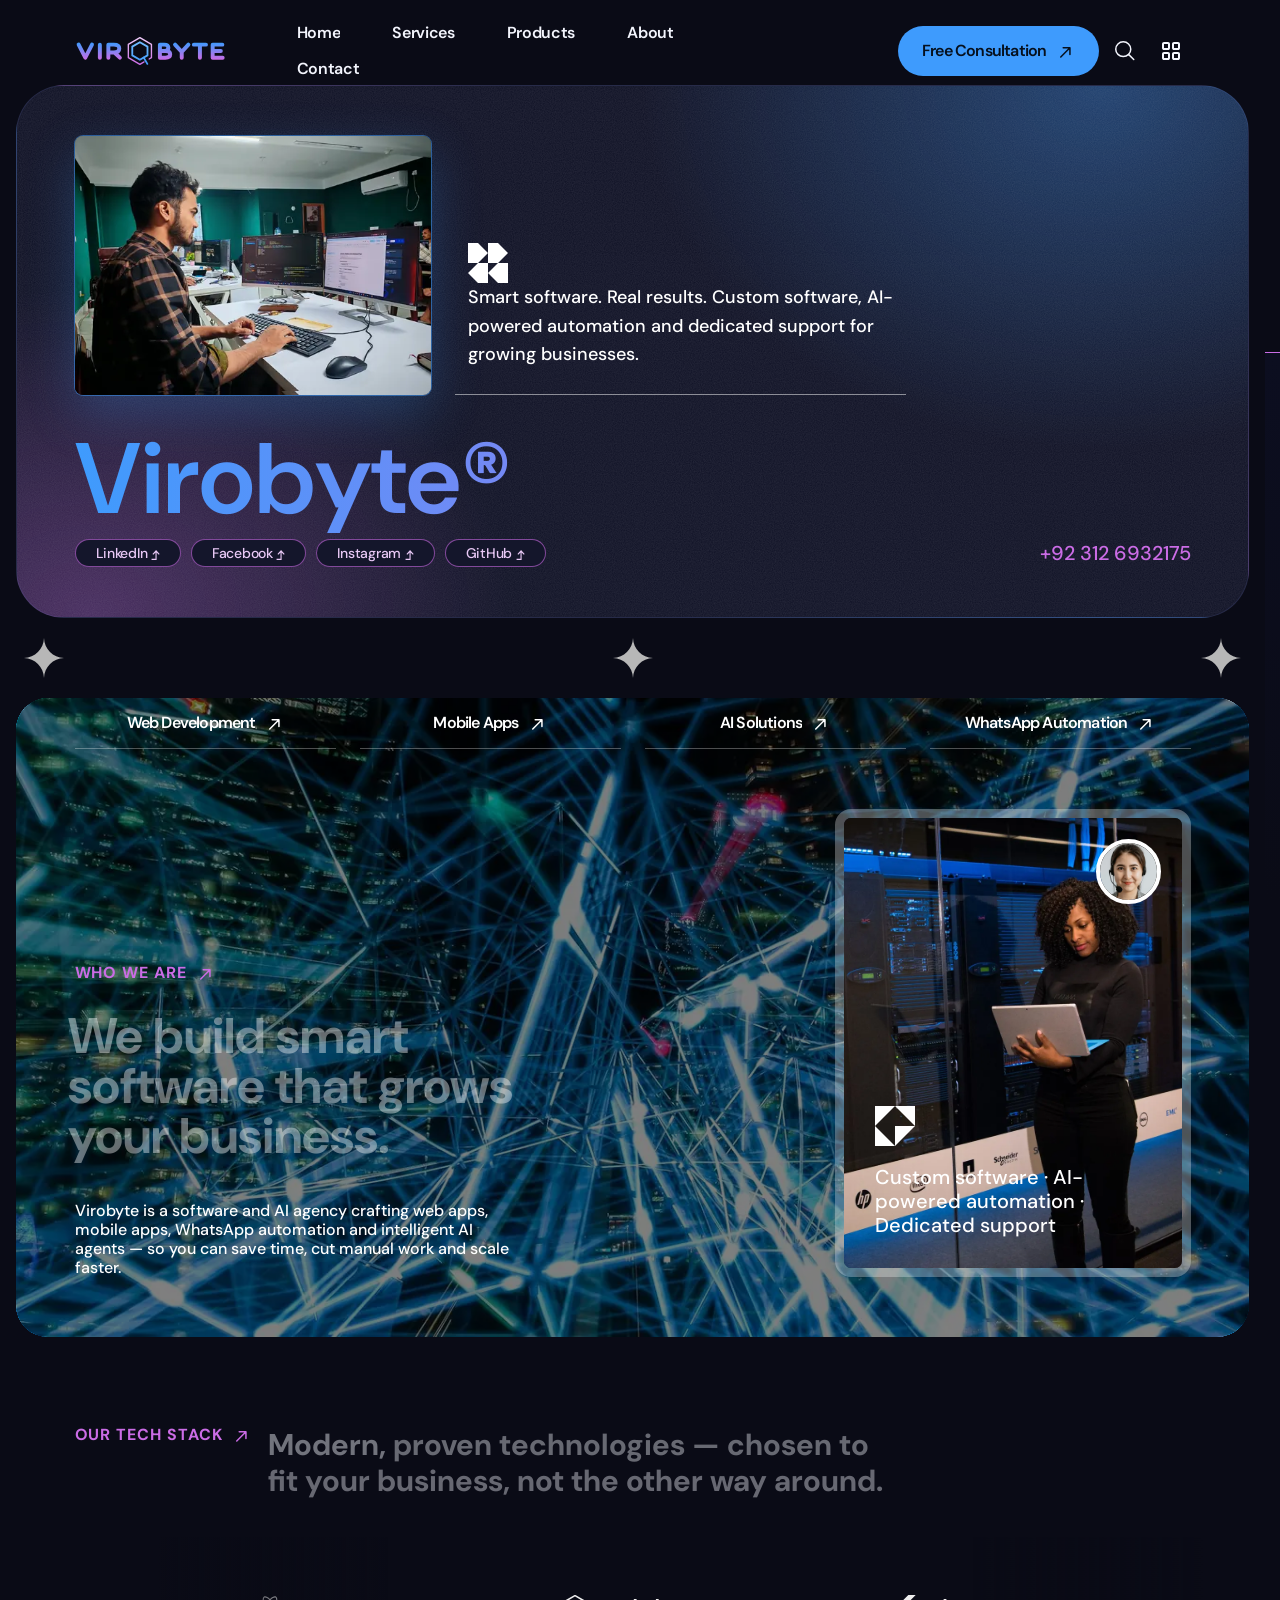
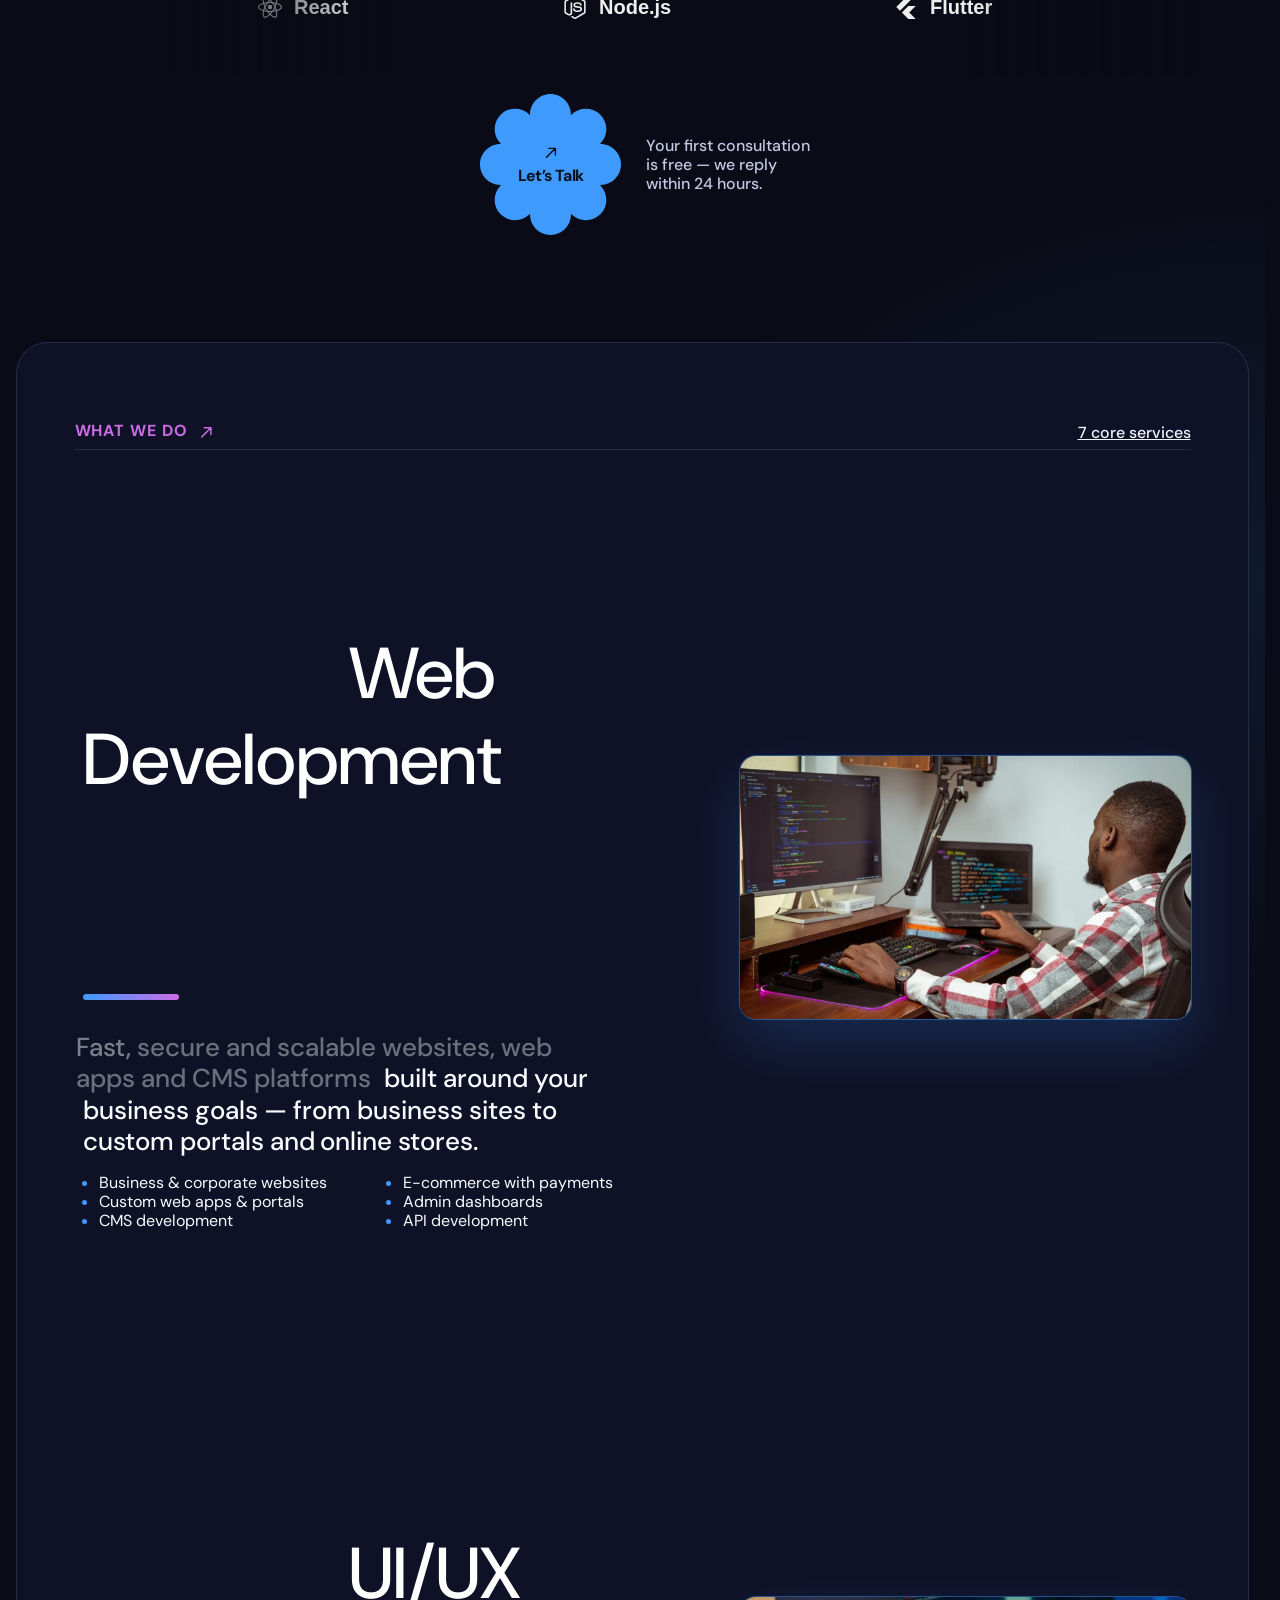
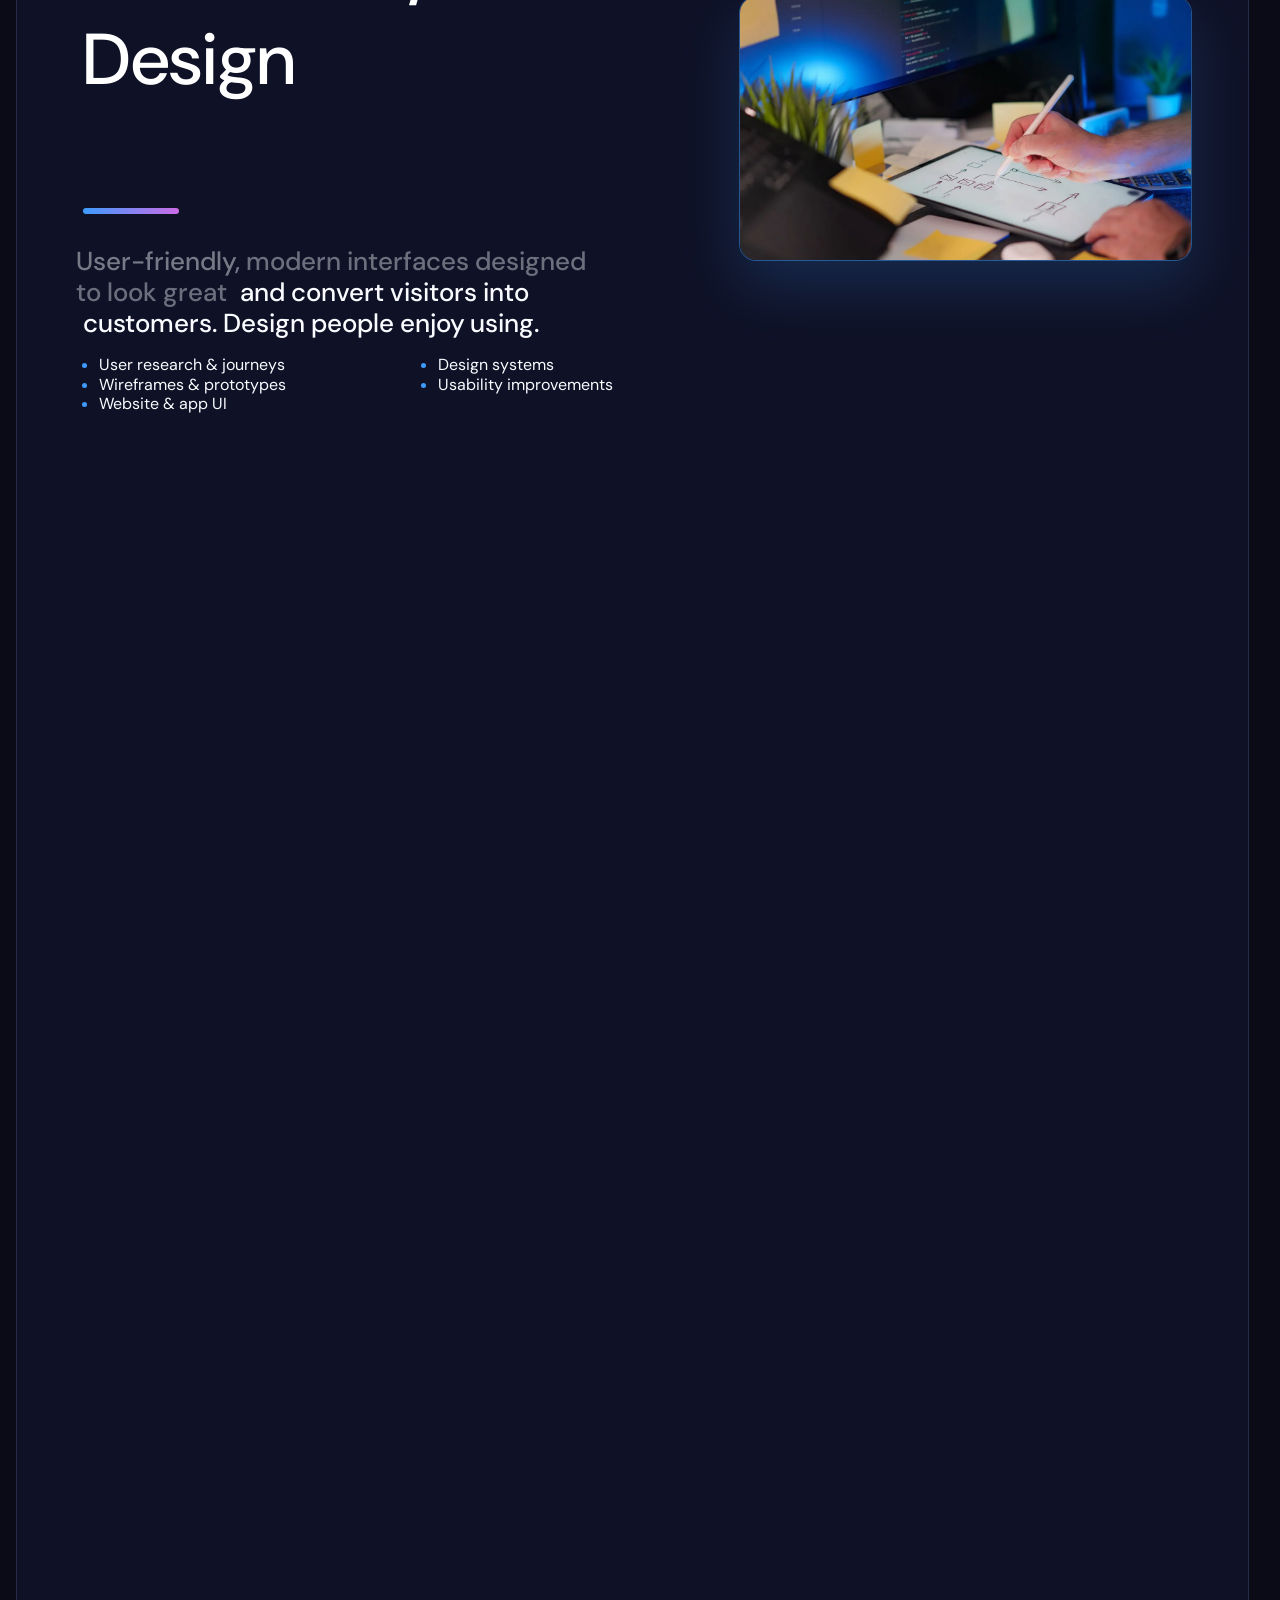
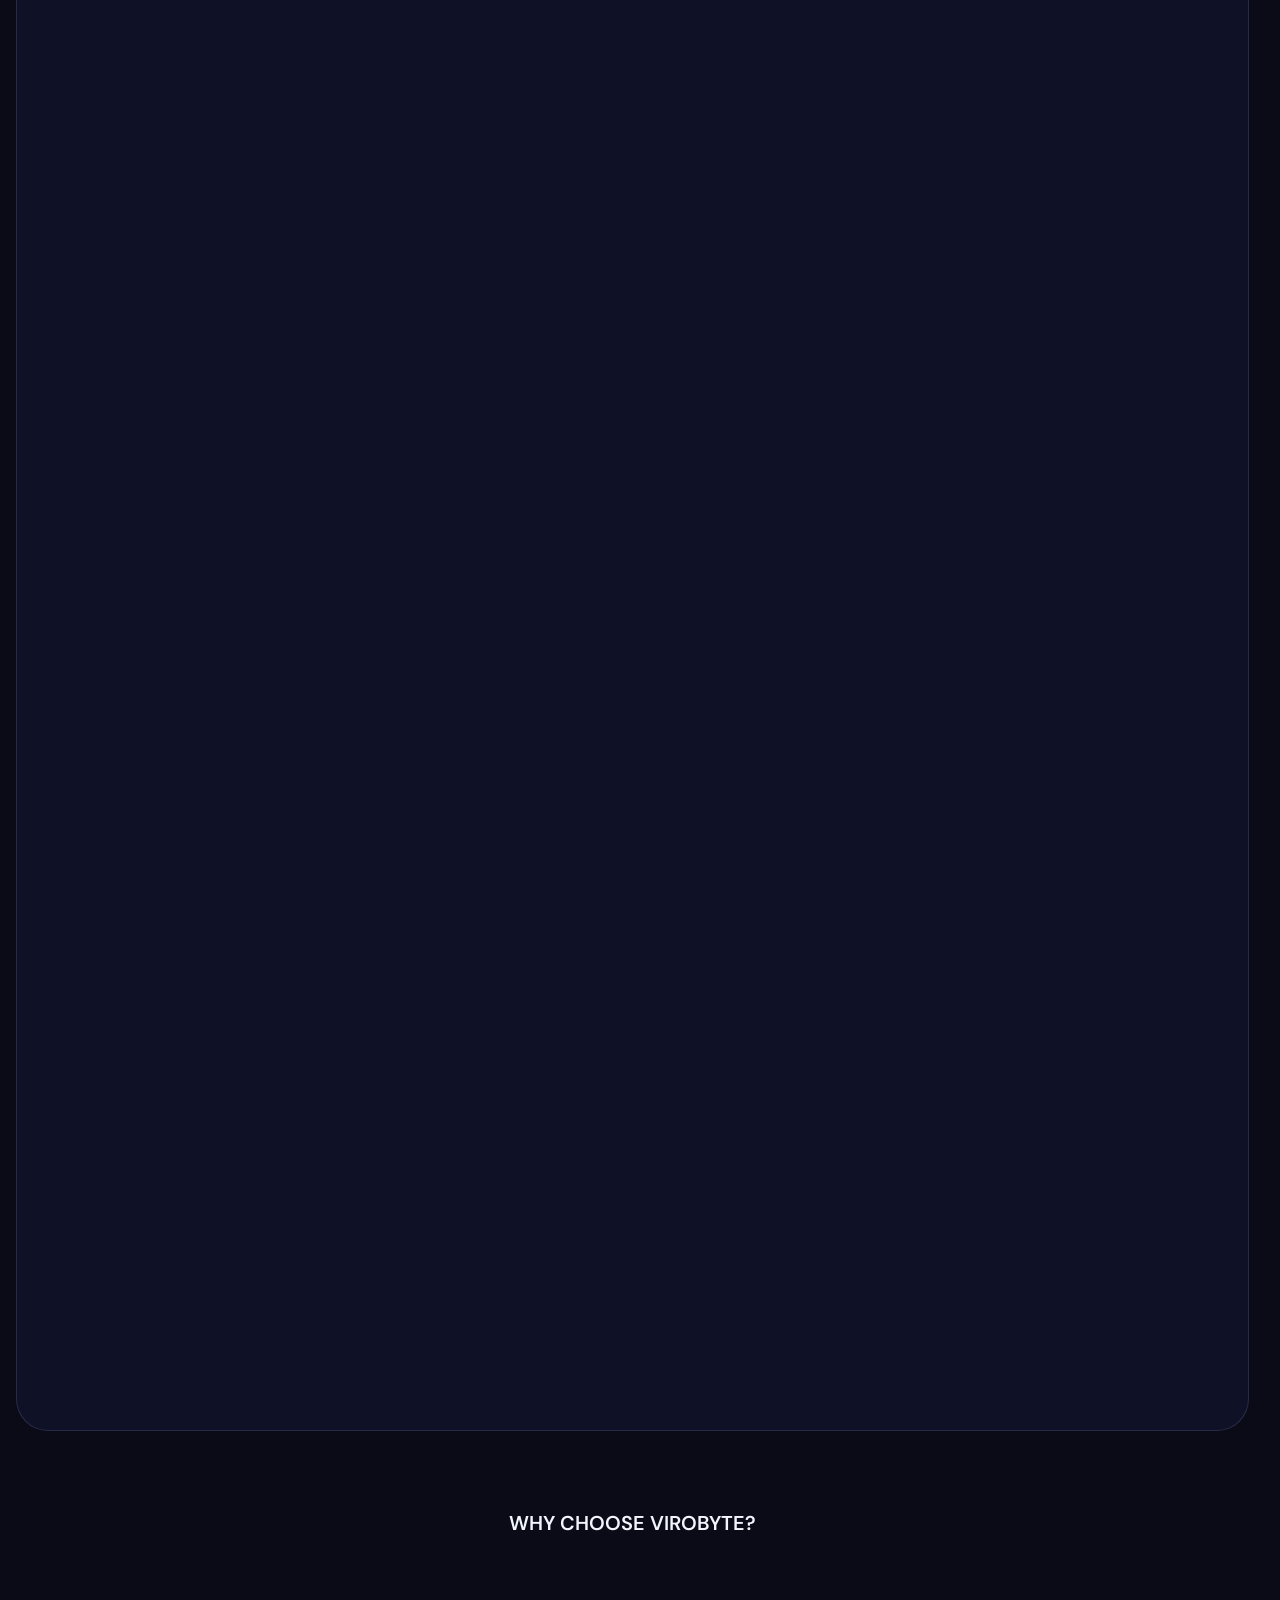
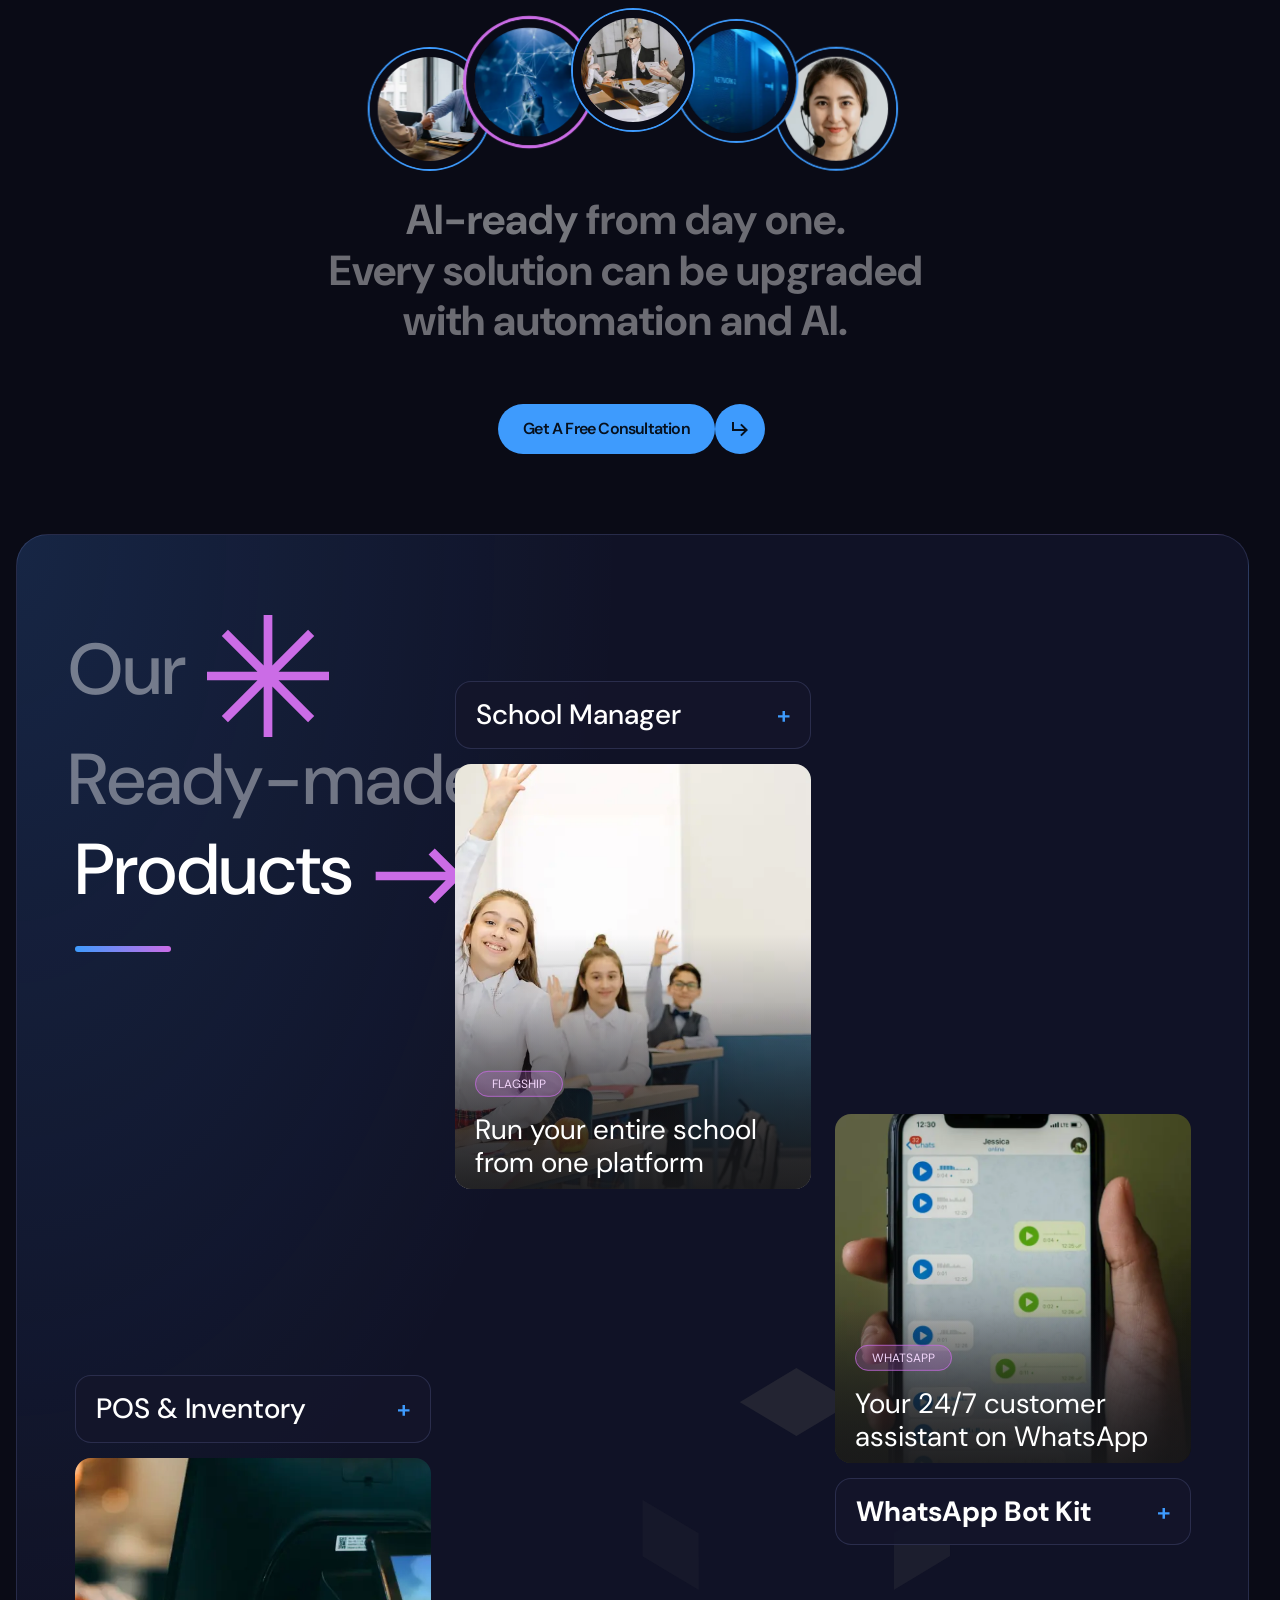
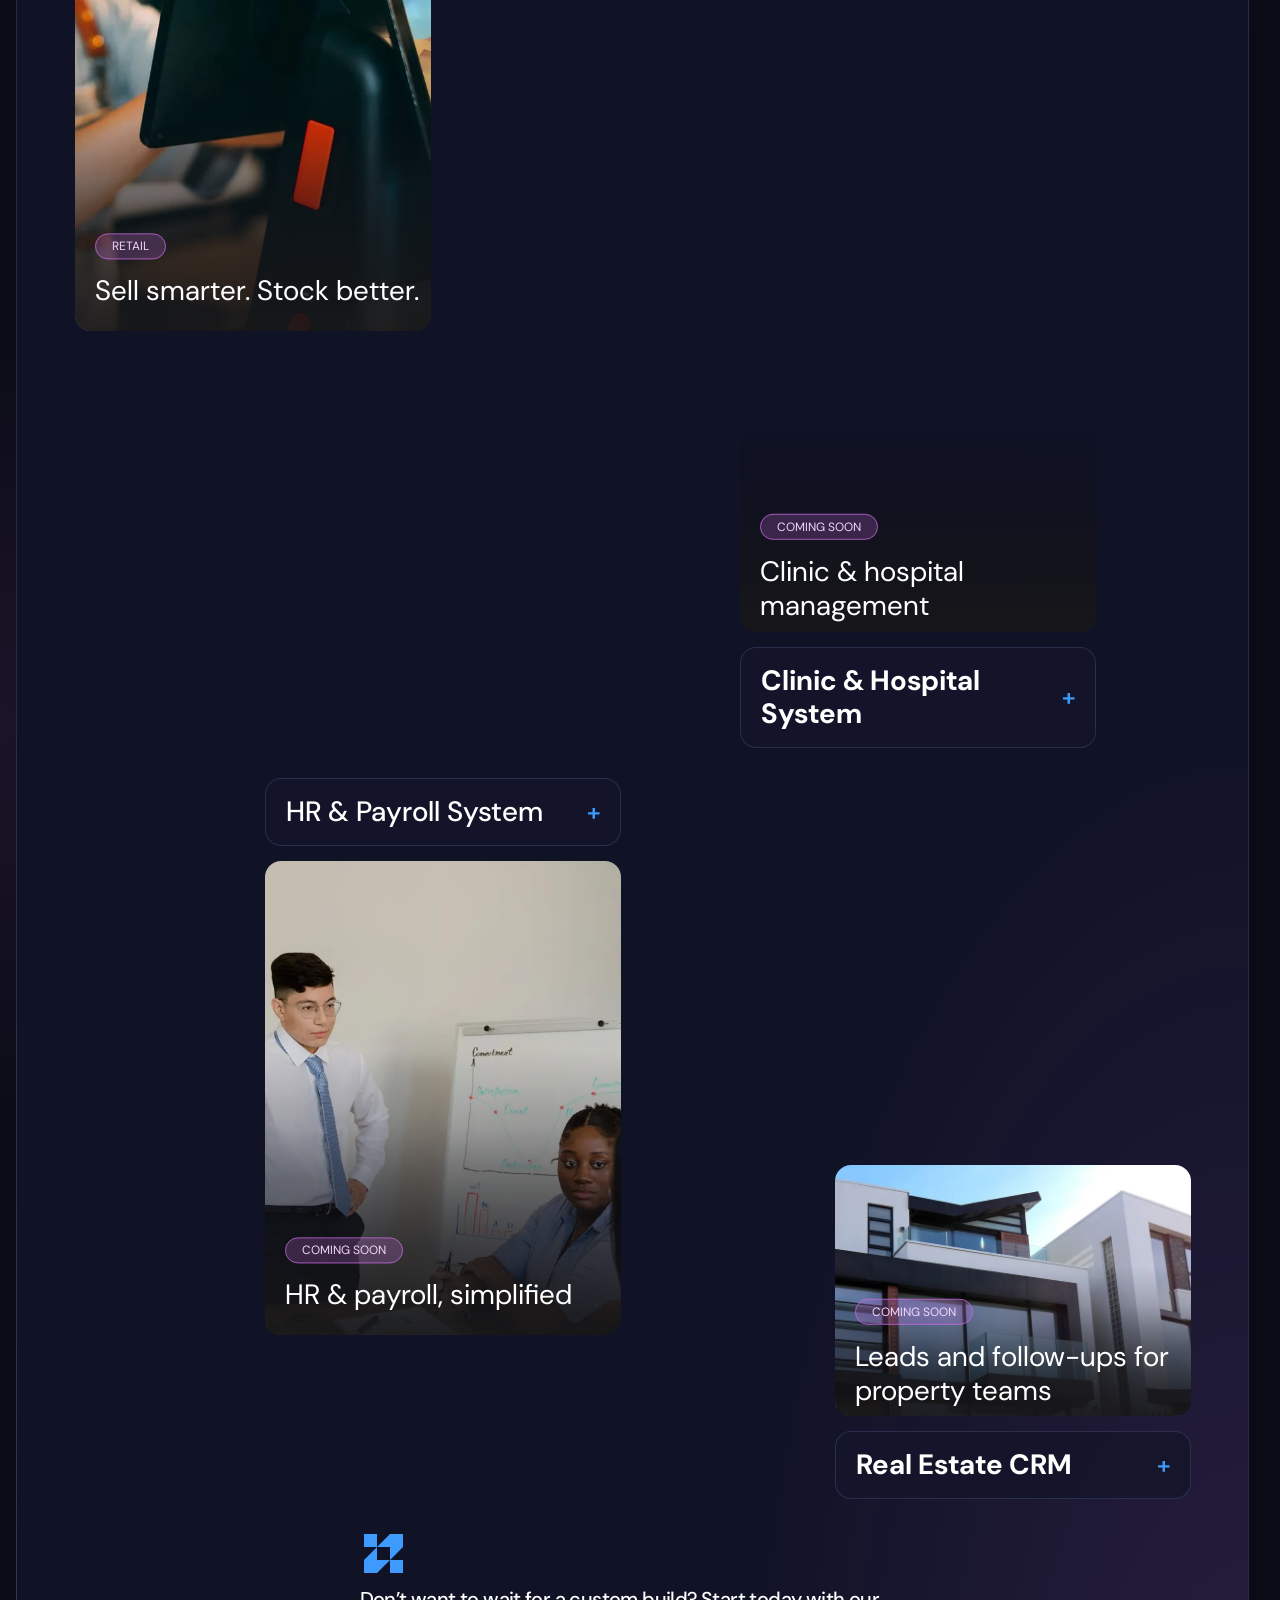
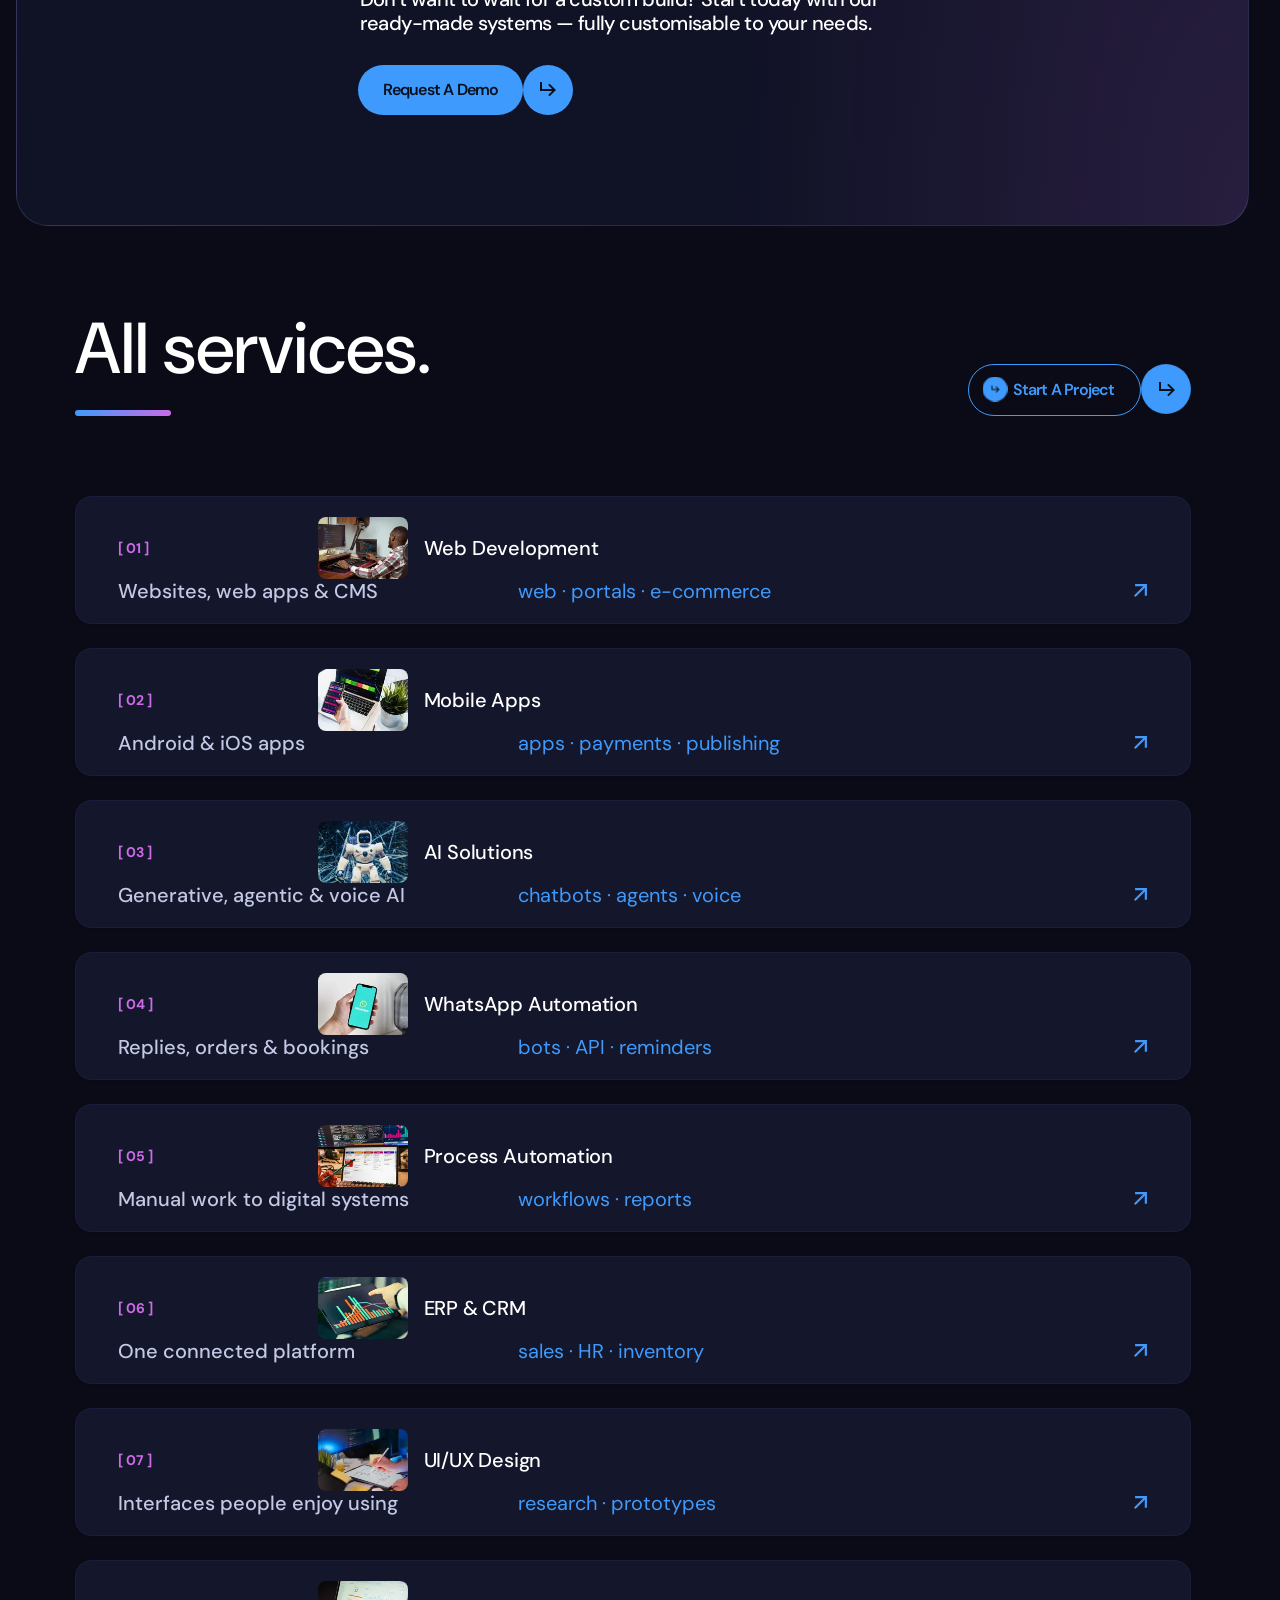
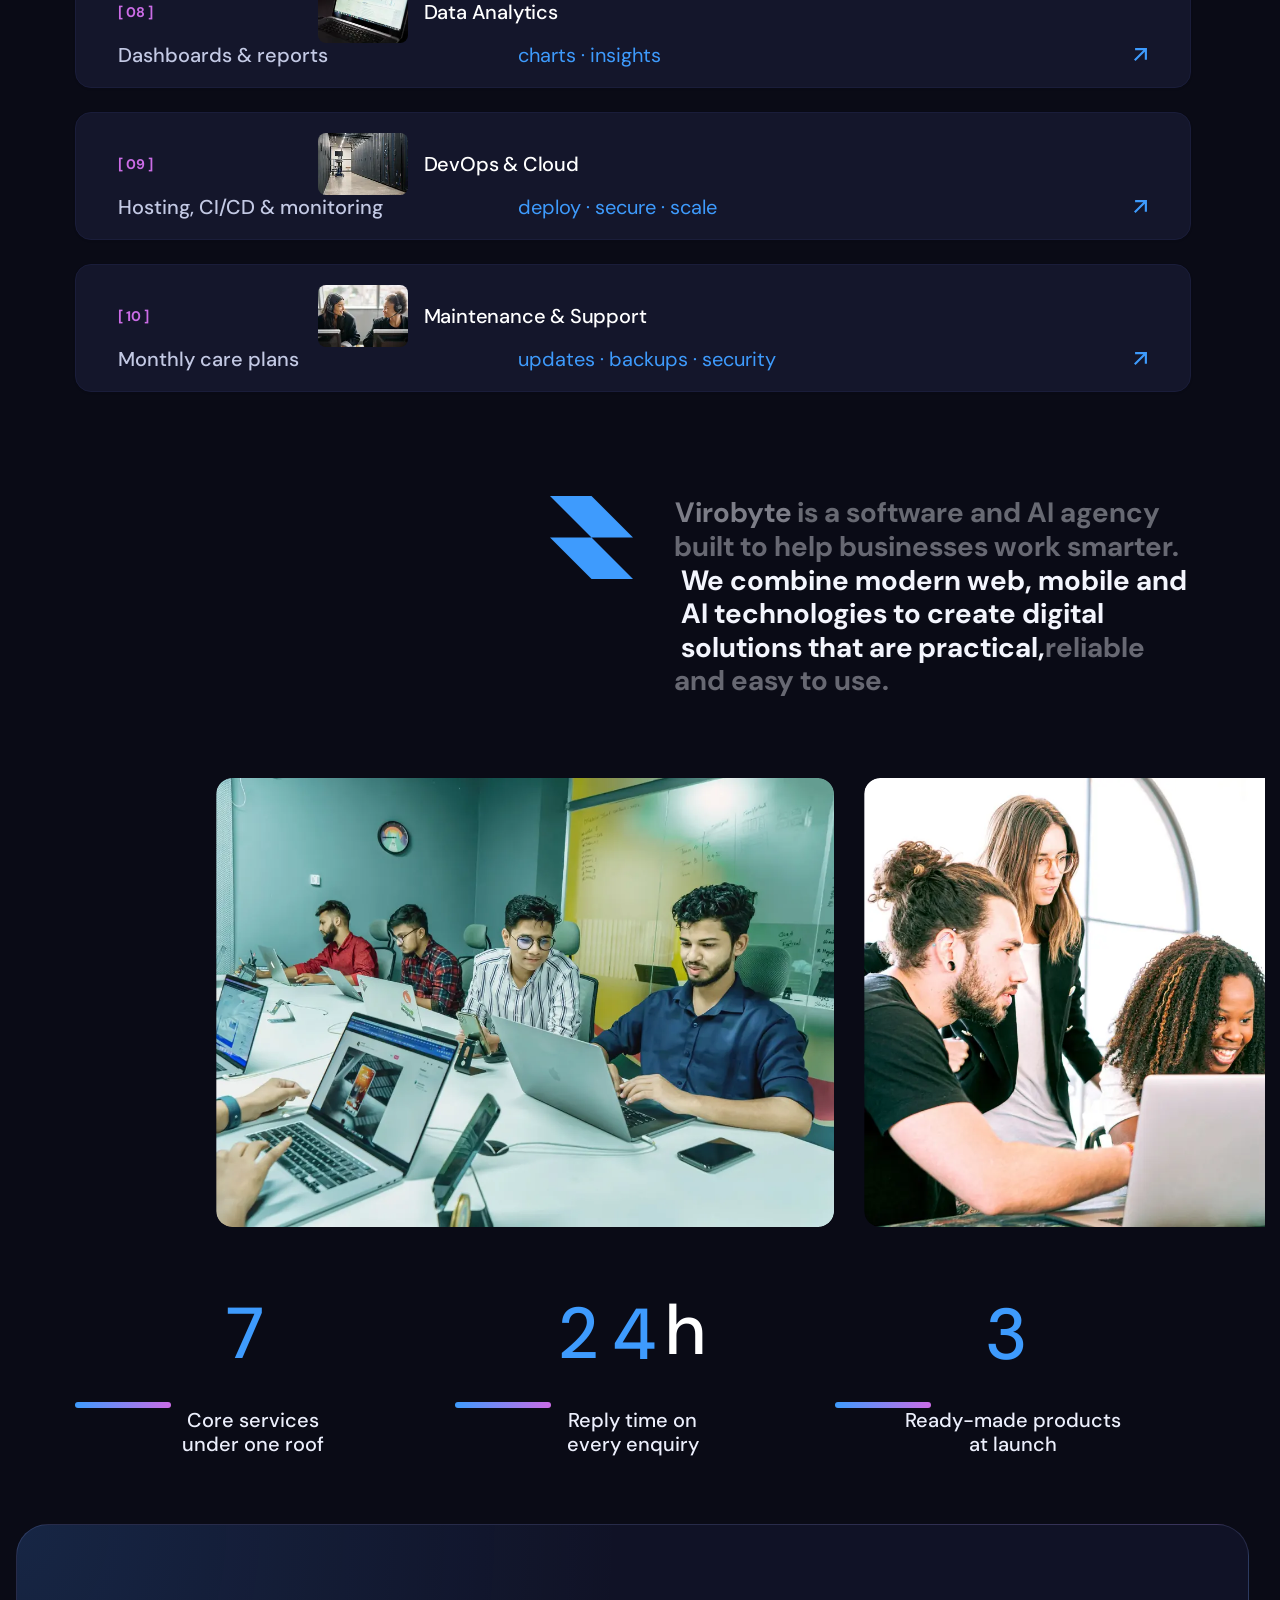
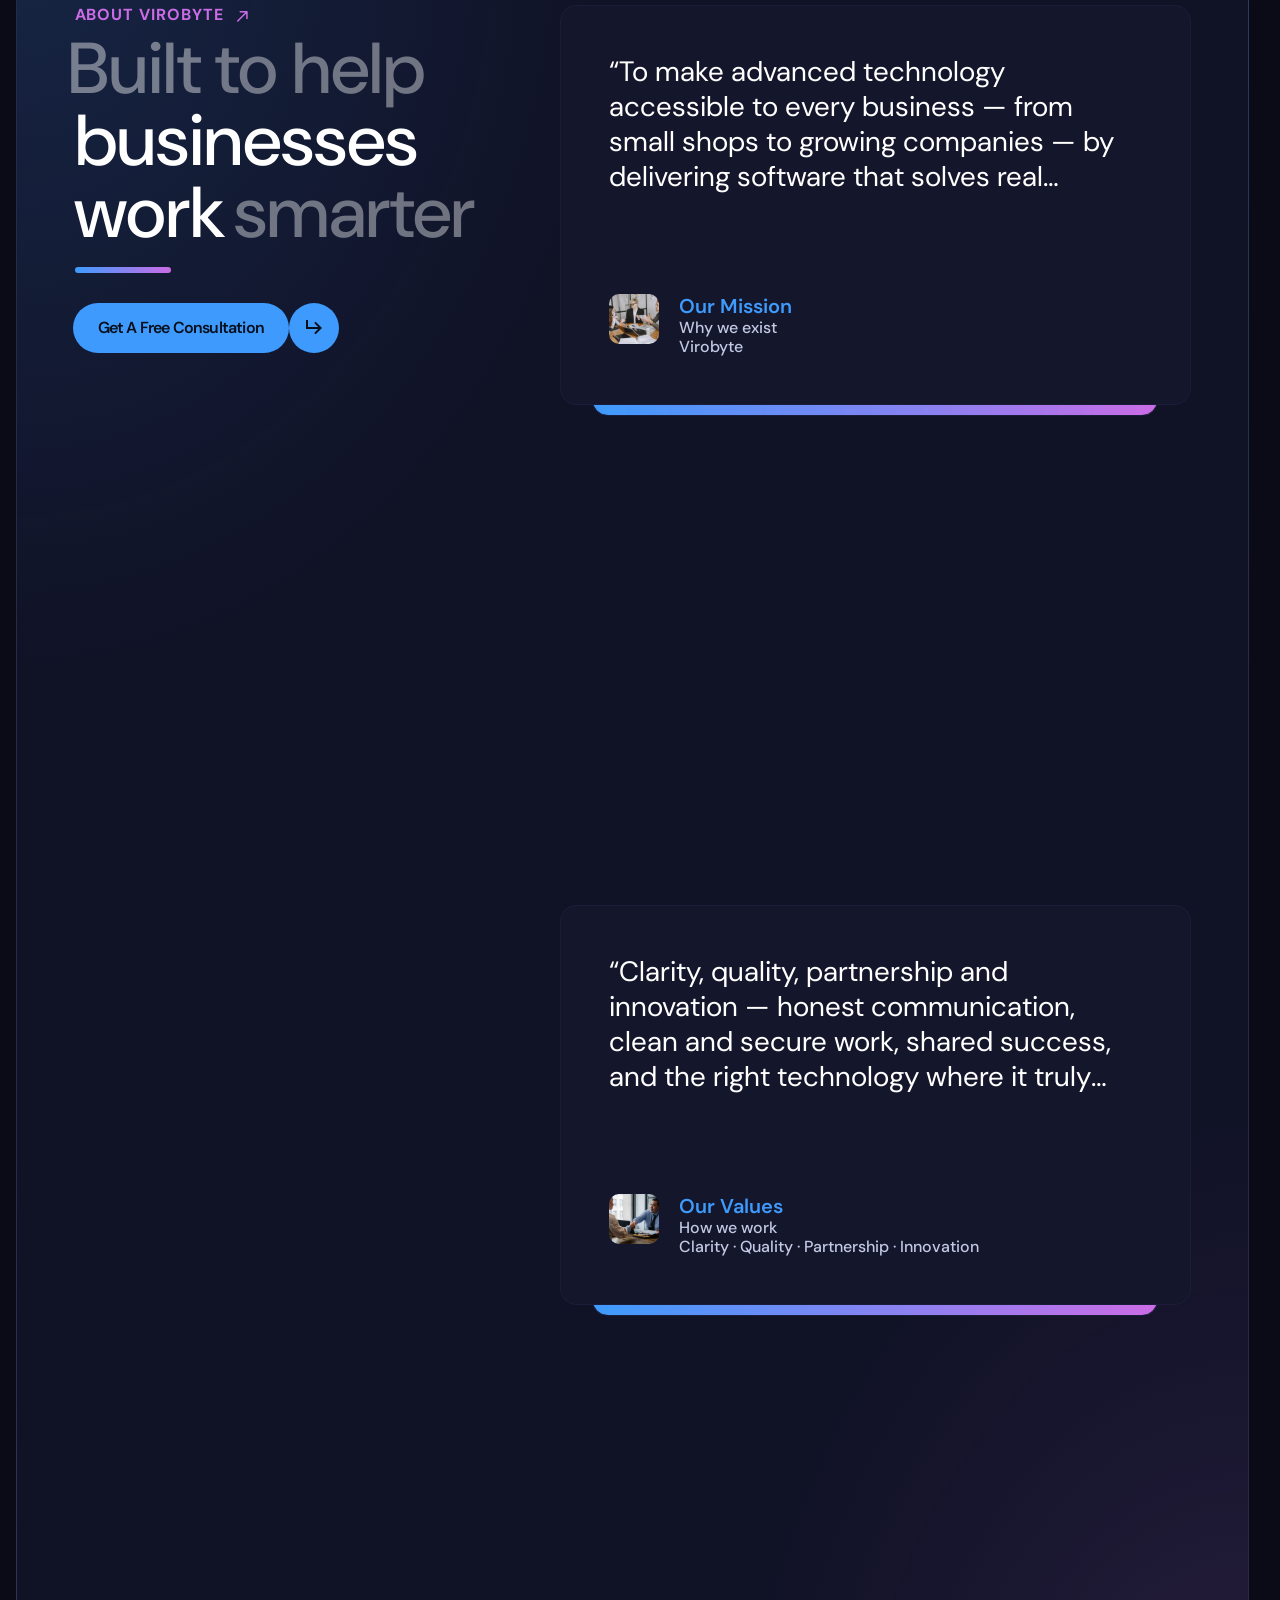
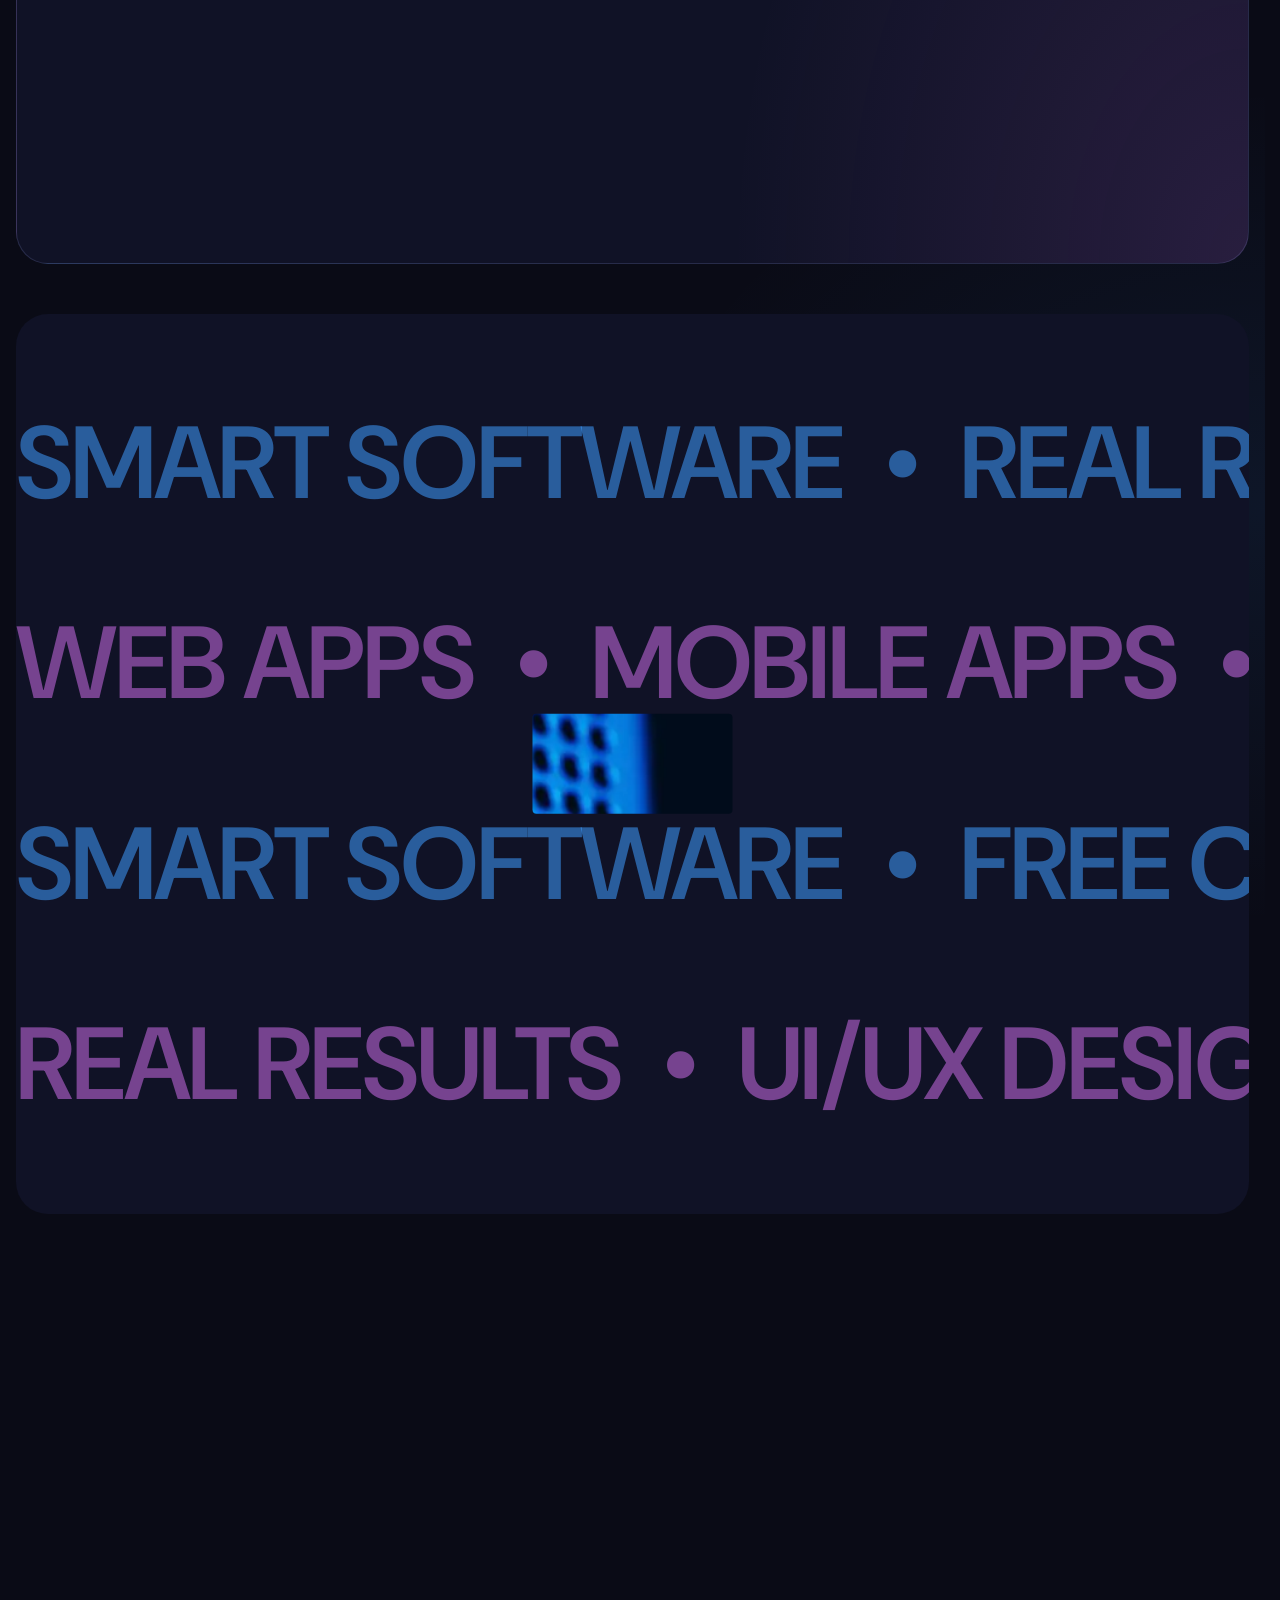
==== commit e6afbc0a: "Add About and Contact pages; fix mobile stack overlap, horizontal scroll, caching - About (mission, " ====
--- a/index.html
+++ b/index.html
@@ -29,17 +29,17 @@
         @media (prefers-reduced-motion:reduce){.vb-pl-inner img{animation:none}}
     </style>
     <!-- Libs CSS -->
-    <link rel="stylesheet" href="assets/css/vendors/carouselTicker.css">
-    <link rel="stylesheet" href="assets/css/vendors/bootstrap.min.css">
-    <link rel="stylesheet" href="assets/css/vendors/swiper-bundle.min.css">
-    <link rel="stylesheet" href="assets/css/vendors/nice-select.css">
-    <link rel="stylesheet" href="assets/css/vendors/font-awesome-pro.css">
-    <link rel="stylesheet" href="assets/css/vendors/magnific-popup.css">
-    <link rel="stylesheet" href="assets/css/vendors/odometer.css">
-    <link rel="stylesheet" href="assets/css/vendors/spacing.css">
+    <link rel="stylesheet" href="assets/css/vendors/carouselTicker.css?v=5d57fa2409">
+    <link rel="stylesheet" href="assets/css/vendors/bootstrap.min.css?v=d5a3c524ac">
+    <link rel="stylesheet" href="assets/css/vendors/swiper-bundle.min.css?v=3a146c9531">
+    <link rel="stylesheet" href="assets/css/vendors/nice-select.css?v=737fc6f583">
+    <link rel="stylesheet" href="assets/css/vendors/font-awesome-pro.css?v=0e5b5107dd">
+    <link rel="stylesheet" href="assets/css/vendors/magnific-popup.css?v=c03fe8704d">
+    <link rel="stylesheet" href="assets/css/vendors/odometer.css?v=8253458e03">
+    <link rel="stylesheet" href="assets/css/vendors/spacing.css?v=6e963cc92d">
 
     <!-- Main CSS -->
-    <link rel="stylesheet" href="assets/css/main.css">
+    <link rel="stylesheet" href="assets/css/main.css?v=6985c2633b">
 </head>
 
 <body class="at-magic-cursor">
@@ -137,15 +137,15 @@
                                     <li><a href="index.html">Home</a></li>
                                     <li><a href="#services">Services</a></li>
                                     <li><a href="#products">Products</a></li>
-                                    <li><a href="#about">About</a></li>
-                                    <li><a href="#contact">Contact</a></li>
+                                    <li><a href="about.html">About</a></li>
+                                    <li><a href="contact.html">Contact</a></li>
                                 </ul>
                             </nav>
                         </div>
                     </div>
                     <div class="col-xl-4 col-6">
                         <div class="at-header-right gap-3 d-flex justify-content-end align-items-center">
-                            <a class="at-btn px-4 d-none d-xl-inline-flex" href="#contact">
+                            <a class="at-btn px-4 d-none d-xl-inline-flex" href="contact.html">
                                 <span>
                                     <span class="text-1 text-capitalize">Free Consultation</span>
                                     <span class="text-2 text-capitalize">Free Consultation</span>
@@ -751,7 +751,7 @@
                                             <div class="col-lg-6 col-12">
                                                 <div class="d-flex flex-column justify-content-between h-100 py-4 px-2">
                                                     <h1 class="fz-ds-1 fw-500 text-scale-anim pb-xxl-5 pb-4">
-                                                        <a href="#contact"> Web Development </a>
+                                                        <a href="contact.html"> Web Development </a>
                                                     </h1>
                                                     <div class="d-xxl-flex align-items-end">
                                                         <p class="fz-font-2xl neutral-950 reveal-text pe-xxl-5 mb-3">Fast, secure and scalable websites, web apps and CMS platforms built around your business goals — from business sites to custom portals and online stores.</p>
@@ -772,7 +772,7 @@
                                             </div>
                                             <div class="col-lg-5 offset-lg-1">
                                                 <div class="rounded-4 overflow-hidden">
-                                                    <a href="#contact">
+                                                    <a href="contact.html">
                                                         <img width="1398" height="814" decoding="async" class="img-cover" src="assets/imgs/vb/svc-web.webp" alt="Developer building a web application" />
                                                     </a>
                                                 </div>
@@ -786,7 +786,7 @@
                                             <div class="col-lg-6 col-12">
                                                 <div class="d-flex flex-column justify-content-between h-100 py-4 px-2">
                                                     <h1 class="fz-ds-1 fw-500 text-scale-anim pb-xxl-5 pb-4">
-                                                        <a href="#contact"> Mobile Apps </a>
+                                                        <a href="contact.html"> Mobile Apps </a>
                                                     </h1>
                                                     <div class="d-xxl-flex align-items-end">
                                                         <p class="fz-font-2xl neutral-950 reveal-text pe-xxl-5 mb-3">Beautiful Android and iOS apps that your customers love to use — smooth performance, clean design and reliable backends.</p>
@@ -807,7 +807,7 @@
                                             </div>
                                             <div class="col-lg-5 offset-lg-1">
                                                 <div class="rounded-4 overflow-hidden">
-                                                    <a href="#contact">
+                                                    <a href="contact.html">
                                                         <img width="1398" height="814" decoding="async" class="img-cover" src="assets/imgs/vb/svc-mobile.webp" alt="Mobile app on a smartphone beside a laptop" />
                                                     </a>
                                                 </div>
@@ -821,7 +821,7 @@
                                             <div class="col-lg-6 col-12">
                                                 <div class="d-flex flex-column justify-content-between h-100 py-4 px-2">
                                                     <h1 class="fz-ds-1 fw-500 text-scale-anim pb-xxl-5 pb-4">
-                                                        <a href="#contact"> AI Solutions </a>
+                                                        <a href="contact.html"> AI Solutions </a>
                                                     </h1>
                                                     <div class="d-xxl-flex align-items-end">
                                                         <p class="fz-font-2xl neutral-950 reveal-text pe-xxl-5 mb-3">Generative AI, agentic AI and voice agents that work like a tireless team member — answering, writing, analysing and acting for you.</p>
@@ -841,7 +841,7 @@
                                             </div>
                                             <div class="col-lg-5 offset-lg-1">
                                                 <div class="rounded-4 overflow-hidden">
-                                                    <a href="#contact">
+                                                    <a href="contact.html">
                                                         <img width="1398" height="814" decoding="async" class="img-cover" src="assets/imgs/vb/svc-ai.webp" alt="White AI robot surrounded by network lines" />
                                                     </a>
                                                 </div>
@@ -855,7 +855,7 @@
                                             <div class="col-lg-6 col-12">
                                                 <div class="d-flex flex-column justify-content-between h-100 py-4 px-2">
                                                     <h1 class="fz-ds-1 fw-500 text-scale-anim pb-xxl-5 pb-4">
-                                                        <a href="#contact"> WhatsApp Automation </a>
+                                                        <a href="contact.html"> WhatsApp Automation </a>
                                                     </h1>
                                                     <div class="d-xxl-flex align-items-end">
                                                         <p class="fz-font-2xl neutral-950 reveal-text pe-xxl-5 mb-3">Automate customer replies, orders, bookings and reminders on the app your customers already use every day.</p>
@@ -876,7 +876,7 @@
                                             </div>
                                             <div class="col-lg-5 offset-lg-1">
                                                 <div class="rounded-4 overflow-hidden">
-                                                    <a href="#contact">
+                                                    <a href="contact.html">
                                                         <img width="1398" height="814" decoding="async" class="img-cover" src="assets/imgs/vb/svc-whatsapp.webp" alt="Hand holding a smartphone showing WhatsApp" />
                                                     </a>
                                                 </div>
@@ -890,7 +890,7 @@
                                             <div class="col-lg-6 col-12">
                                                 <div class="d-flex flex-column justify-content-between h-100 py-4 px-2">
                                                     <h1 class="fz-ds-1 fw-500 text-scale-anim pb-xxl-5 pb-4">
-                                                        <a href="#contact"> Process Automation </a>
+                                                        <a href="contact.html"> Process Automation </a>
                                                     </h1>
                                                     <div class="d-xxl-flex align-items-end">
                                                         <p class="fz-font-2xl neutral-950 reveal-text pe-xxl-5 mb-3">Say goodbye to Excel sheets, paper registers and repetitive tasks. We turn manual workflows into smooth digital systems.</p>
@@ -910,7 +910,7 @@
                                             </div>
                                             <div class="col-lg-5 offset-lg-1">
                                                 <div class="rounded-4 overflow-hidden">
-                                                    <a href="#contact">
+                                                    <a href="contact.html">
                                                         <img width="1398" height="814" decoding="async" class="img-cover" src="assets/imgs/vb/svc-automation.webp" alt="Task board dashboard on a tablet" />
                                                     </a>
                                                 </div>
@@ -924,7 +924,7 @@
                                             <div class="col-lg-6 col-12">
                                                 <div class="d-flex flex-column justify-content-between h-100 py-4 px-2">
                                                     <h1 class="fz-ds-1 fw-500 text-scale-anim pb-xxl-5 pb-4">
-                                                        <a href="#contact"> ERP & CRM </a>
+                                                        <a href="contact.html"> ERP & CRM </a>
                                                     </h1>
                                                     <div class="d-xxl-flex align-items-end">
                                                         <p class="fz-font-2xl neutral-950 reveal-text pe-xxl-5 mb-3">Manage sales, inventory, HR, finance and customers from one connected platform — one platform, your entire business.</p>
@@ -944,7 +944,7 @@
                                             </div>
                                             <div class="col-lg-5 offset-lg-1">
                                                 <div class="rounded-4 overflow-hidden">
-                                                    <a href="#contact">
+                                                    <a href="contact.html">
                                                         <img width="1398" height="814" decoding="async" class="img-cover" src="assets/imgs/vb/svc-erp.webp" alt="Business charts on a tablet" />
                                                     </a>
                                                 </div>
@@ -958,7 +958,7 @@
                                             <div class="col-lg-6 col-12">
                                                 <div class="d-flex flex-column justify-content-between h-100 py-4 px-2">
                                                     <h1 class="fz-ds-1 fw-500 text-scale-anim pb-xxl-5 pb-4">
-                                                        <a href="#contact"> UI/UX Design </a>
+                                                        <a href="contact.html"> UI/UX Design </a>
                                                     </h1>
                                                     <div class="d-xxl-flex align-items-end">
                                                         <p class="fz-font-2xl neutral-950 reveal-text pe-xxl-5 mb-3">User-friendly, modern interfaces designed to look great and convert visitors into customers. Design people enjoy using.</p>
@@ -978,7 +978,7 @@
                                             </div>
                                             <div class="col-lg-5 offset-lg-1">
                                                 <div class="rounded-4 overflow-hidden">
-                                                    <a href="#contact">
+                                                    <a href="contact.html">
                                                         <img width="1398" height="814" decoding="async" class="img-cover" src="assets/imgs/vb/svc-ux.webp" alt="Designer sketching an interface on a tablet" />
                                                     </a>
                                                 </div>
@@ -1074,13 +1074,13 @@
                                 </div>
                                 <div class="justify-content-center d-flex mt-50">
                                     <div class="at-btn-group at_fade_anim" data-delay=".4" data-fade-from="bottom" data-ease="bounce">
-                                        <a class="at-btn-circle" href="#contact">
+                                        <a class="at-btn-circle" href="contact.html">
                                             <svg xmlns="http://www.w3.org/2000/svg" width="16" height="15" viewBox="0 0 16 15" fill="none">
                                                 <path d="M0.0001297 8.99993L0 3.00407e-05L2 0L2.0001 6.99993L12.1719 7.00003L8.22224 3.05027L9.63644 1.63606L16.0003 8.00003L9.63644 14.364L8.22224 12.9497L12.1719 9.00003L0.0001297 8.99993Z" fill="currentColor" />
                                             </svg>
                                         </a>
-                                        <a class="at-btn z-index-1" href="#contact">Get a Free Consultation</a>
-                                        <a class="at-btn-circle" href="#contact">
+                                        <a class="at-btn z-index-1" href="contact.html">Get a Free Consultation</a>
+                                        <a class="at-btn-circle" href="contact.html">
                                             <svg xmlns="http://www.w3.org/2000/svg" width="16" height="15" viewBox="0 0 16 15" fill="none">
                                                 <path d="M0.0001297 8.99993L0 3.00407e-05L2 0L2.0001 6.99993L12.1719 7.00003L8.22224 3.05027L9.63644 1.63606L16.0003 8.00003L9.63644 14.364L8.22224 12.9497L12.1719 9.00003L0.0001297 8.99993Z" fill="currentColor" />
                                             </svg>
@@ -1116,14 +1116,14 @@
                                 <div class="col-xxl-3 col-xl-4 col-lg-5 col-md-6 offset-xxl-4 offset-xl-4">
                                     <div class="alt-portfolio-item at-hover-item mb-30">
                                         <div class="alt-portfolio-content d-flex justify-content-between align-items-center mb-15">
-                                            <h3 class="h5 alt-portfolio-title mb-0"><a href="#contact" class="common-underline">School Manager</a></h3>
+                                            <h3 class="h5 alt-portfolio-title mb-0"><a href="contact.html" class="common-underline">School Manager</a></h3>
                                             <span class="alt-portfolio-plus neutral-950">
                                                 <svg xmlns="http://www.w3.org/2000/svg" width="12" height="11" viewBox="0 0 12 11" fill="none">
                                                     <path d="M4.512 10.8V0H6.984V10.8H4.512ZM0 6.6V4.2H11.52V6.6H0Z" fill="currentColor" />
                                                 </svg>
                                             </span>
                                         </div>
-                                        <a href="#contact" class="alt-portfolio-thumb p-relative fix d-block">
+                                        <a href="contact.html" class="alt-portfolio-thumb p-relative fix d-block">
                                             <img width="816" height="974" decoding="async" class="w-100 scale-img-from-to" data-value-1="1.5" data-value-2="1" src="assets/imgs/vb/p-school.webp" alt="Classroom of students raising their hands">
                                             <div class="alt-portfolio-btn">
                                                 <div class="content">
@@ -1137,7 +1137,7 @@
                                 </div>
                                 <div class="col-xxl-4 col-xl-4 offset-xl-8 offset-xl-7 col-lg-4 col-md-6">
                                     <div class="alt-portfolio-item mb-30 alt-portfolio-item-2 at-hover-item">
-                                        <a href="#contact" class="alt-portfolio-thumb mb-15 p-relative fix d-block">
+                                        <a href="contact.html" class="alt-portfolio-thumb mb-15 p-relative fix d-block">
                                             <img width="1106" height="1084" decoding="async" class="w-100 scale-img-from-to" data-value-1="1.5" data-value-2="1" src="assets/imgs/vb/p-whatsapp.webp" alt="WhatsApp on a smartphone">
                                             <div class="alt-portfolio-btn">
                                                 <div class="content">
@@ -1148,7 +1148,7 @@
                                             </div>
                                         </a>
                                         <div class="alt-portfolio-content d-flex justify-content-between align-items-center">
-                                            <h5 class="alt-portfolio-title mb-0"><a href="#contact" class="common-underline">WhatsApp Bot Kit</a></h5>
+                                            <h5 class="alt-portfolio-title mb-0"><a href="contact.html" class="common-underline">WhatsApp Bot Kit</a></h5>
                                             <span class="alt-portfolio-plus neutral-950">
                                                 <svg xmlns="http://www.w3.org/2000/svg" width="12" height="11" viewBox="0 0 12 11" fill="none">
                                                     <path d="M4.512 10.8V0H6.984V10.8H4.512ZM0 6.6V4.2H11.52V6.6H0Z" fill="currentColor" />
@@ -1162,14 +1162,14 @@
                                 <div class="col-xxl-3 col-lg-4 col-md-6">
                                     <div class="alt-portfolio-item alt-portfolio-item-3 mb-30 at-hover-item">
                                         <div class="alt-portfolio-content d-flex justify-content-between align-items-center mb-15">
-                                            <h3 class="h5 alt-portfolio-title mb-0"><a href="#contact" class="common-underline">POS & Inventory</a></h3>
+                                            <h3 class="h5 alt-portfolio-title mb-0"><a href="contact.html" class="common-underline">POS & Inventory</a></h3>
                                             <span class="alt-portfolio-plus neutral-950">
                                                 <svg xmlns="http://www.w3.org/2000/svg" width="12" height="11" viewBox="0 0 12 11" fill="none">
                                                     <path d="M4.512 10.8V0H6.984V10.8H4.512ZM0 6.6V4.2H11.52V6.6H0Z" fill="currentColor" />
                                                 </svg>
                                             </span>
                                         </div>
-                                        <a href="#contact" class="alt-portfolio-thumb p-relative fix d-block">
+                                        <a href="contact.html" class="alt-portfolio-thumb p-relative fix d-block">
                                             <img width="816" height="1084" decoding="async" class="w-100 scale-img-from-to" data-value-1="1.5" data-value-2="1" src="assets/imgs/vb/p-pos.webp" alt="Cashier at a point-of-sale terminal">
                                             <div class="alt-portfolio-btn">
                                                 <div class="content">
@@ -1200,7 +1200,7 @@
 
                                     </div>
                                     <div class="alt-portfolio-item alt-portfolio-item-4 mb-30 at-hover-item">
-                                        <a href="#contact" class="alt-portfolio-thumb mb-15 p-relative fix d-block">
+                                        <a href="contact.html" class="alt-portfolio-thumb mb-15 p-relative fix d-block">
                                             <img width="816" height="890" decoding="async" class="w-100 scale-img-from-to" data-value-1="1.5" data-value-2="1" src="assets/imgs/vb/p-clinic.webp" alt="Doctor holding a clipboard">
                                             <div class="alt-portfolio-btn end-0 me-3">
                                                 <div class="content">
@@ -1211,7 +1211,7 @@
                                             </div>
                                         </a>
                                         <div class="alt-portfolio-content d-flex justify-content-between align-items-center">
-                                            <h5 class="alt-portfolio-title mb-0"><a href="#contact" class="common-underline">Clinic & Hospital System</a></h5>
+                                            <h5 class="alt-portfolio-title mb-0"><a href="contact.html" class="common-underline">Clinic & Hospital System</a></h5>
                                             <span class="alt-portfolio-plus neutral-950">
                                                 <svg xmlns="http://www.w3.org/2000/svg" width="12" height="11" viewBox="0 0 12 11" fill="none">
                                                     <path d="M4.512 10.8V0H6.984V10.8H4.512ZM0 6.6V4.2H11.52V6.6H0Z" fill="currentColor" />
@@ -1225,14 +1225,14 @@
                                 <div class="col-xl-4 offset-xl-2 col-xxl-3 offset-xxl-2 col-lg-5 col-md-6">
                                     <div class="alt-portfolio-item alt-portfolio-item-5 mb-30 at-hover-item">
                                         <div class="alt-portfolio-content d-flex justify-content-between align-items-center mb-15">
-                                            <h3 class="h5 alt-portfolio-title mb-0"><a href="#contact" class="common-underline">HR & Payroll System</a></h3>
+                                            <h3 class="h5 alt-portfolio-title mb-0"><a href="contact.html" class="common-underline">HR & Payroll System</a></h3>
                                             <span class="alt-portfolio-plus neutral-950">
                                                 <svg xmlns="http://www.w3.org/2000/svg" width="12" height="11" viewBox="0 0 12 11" fill="none">
                                                     <path d="M4.512 10.8V0H6.984V10.8H4.512ZM0 6.6V4.2H11.52V6.6H0Z" fill="currentColor" />
                                                 </svg>
                                             </span>
                                         </div>
-                                        <a href="#contact" class="alt-portfolio-thumb p-relative fix d-block">
+                                        <a href="contact.html" class="alt-portfolio-thumb p-relative fix d-block">
                                             <img width="814" height="1084" decoding="async" class="w-100 scale-img-from-to" data-value-1="1.5" data-value-2="1" src="assets/imgs/vb/p-hr.webp" alt="Team meeting in an office">
                                             <div class="alt-portfolio-btn">
                                                 <div class="content">
@@ -1246,7 +1246,7 @@
                                 </div>
                                 <div class="col-xl-4 offset-xxl-8 offset-xl-8 col-lg-5 col-md-6">
                                     <div class="alt-portfolio-item alt-portfolio-item-6 mb-30 at-hover-item">
-                                        <a href="#contact" class="alt-portfolio-thumb mb-15 p-relative fix d-block">
+                                        <a href="contact.html" class="alt-portfolio-thumb mb-15 p-relative fix d-block">
                                             <img width="1106" height="782" decoding="async" class="w-100 scale-img-from-to" data-value-1="1.5" data-value-2="1" src="assets/imgs/vb/p-estate.webp" alt="Modern residential building">
                                             <div class="alt-portfolio-btn">
                                                 <div class="content">
@@ -1257,7 +1257,7 @@
                                             </div>
                                         </a>
                                         <div class="alt-portfolio-content d-flex justify-content-between align-items-center">
-                                            <h5 class="alt-portfolio-title mb-0"><a href="#contact" class="common-underline">Real Estate CRM</a></h5>
+                                            <h5 class="alt-portfolio-title mb-0"><a href="contact.html" class="common-underline">Real Estate CRM</a></h5>
                                             <span class="alt-portfolio-plus neutral-950">
                                                 <svg xmlns="http://www.w3.org/2000/svg" width="12" height="11" viewBox="0 0 12 11" fill="none">
                                                     <path d="M4.512 10.8V0H6.984V10.8H4.512ZM0 6.6V4.2H11.52V6.6H0Z" fill="currentColor" />
@@ -1280,13 +1280,13 @@
                                             <p class="mg-portfolio-dec mb-30 fz-font-lg">Don’t want to wait for a custom build? Start today with our ready-made systems — fully customisable to your needs.</p>
                                         </div>
                                         <div class="at-btn-group at_fade_anim" data-delay=".4" data-fade-from="bottom" data-ease="bounce">
-                                            <a class="at-btn-circle" href="#contact">
+                                            <a class="at-btn-circle" href="contact.html">
                                                 <svg xmlns="http://www.w3.org/2000/svg" width="16" height="15" viewBox="0 0 16 15" fill="none">
                                                     <path d="M0.0001297 8.99993L0 3.00407e-05L2 0L2.0001 6.99993L12.1719 7.00003L8.22224 3.05027L9.63644 1.63606L16.0003 8.00003L9.63644 14.364L8.22224 12.9497L12.1719 9.00003L0.0001297 8.99993Z" fill="currentColor" />
                                                 </svg>
                                             </a>
-                                            <a class="at-btn z-index-1" href="#contact">Request a Demo</a>
-                                            <a class="at-btn-circle" href="#contact">
+                                            <a class="at-btn z-index-1" href="contact.html">Request a Demo</a>
+                                            <a class="at-btn-circle" href="contact.html">
                                                 <svg xmlns="http://www.w3.org/2000/svg" width="16" height="15" viewBox="0 0 16 15" fill="none">
                                                     <path d="M0.0001297 8.99993L0 3.00407e-05L2 0L2.0001 6.99993L12.1719 7.00003L8.22224 3.05027L9.63644 1.63606L16.0003 8.00003L9.63644 14.364L8.22224 12.9497L12.1719 9.00003L0.0001297 8.99993Z" fill="currentColor" />
                                                 </svg>
@@ -1307,13 +1307,13 @@
                             </div>
                             <div class="col-xxl-3 col-lg-4 col-md-4 ms-auto d-flex justify-content-lg-end">
                                 <div class="at-btn-group at-btn-group-transparent at_fade_anim" data-delay=".5" data-fade-from="bottom" data-ease="bounce">
-                                    <a class="at-btn-circle" href="#contact">
+                                    <a class="at-btn-circle" href="contact.html">
                                         <svg xmlns="http://www.w3.org/2000/svg" width="24" height="24" viewBox="0 0 24 24" fill="none">
                                             <path d="M5.00013 13.9999L5 5.00003L7 5L7.0001 11.9999L17.1719 12L13.2222 8.05027L14.6364 6.63606L21.0003 13L14.6364 19.364L13.2222 17.9497L17.1719 14L5.00013 13.9999Z" fill="currentColor" />
                                         </svg>
                                     </a>
-                                    <a class="at-btn z-index-1" href="#contact">Start a Project</a>
-                                    <a class="at-btn-circle" href="#contact">
+                                    <a class="at-btn z-index-1" href="contact.html">Start a Project</a>
+                                    <a class="at-btn-circle" href="contact.html">
                                         <svg xmlns="http://www.w3.org/2000/svg" width="24" height="24" viewBox="0 0 24 24" fill="none">
                                             <path d="M5.00013 13.9999L5 5.00003L7 5L7.0001 11.9999L17.1719 12L13.2222 8.05027L14.6364 6.63606L21.0003 13L14.6364 19.364L13.2222 17.9497L17.1719 14L5.00013 13.9999Z" fill="currentColor" />
                                         </svg>
@@ -1324,7 +1324,7 @@
                         <div class="row pt-120">
                             <div class="col-12">
                                 <div class="card-award style-1 scroll-move-up" data-img-award="assets/imgs/vb/srv-web.webp">
-                                    <a href="#contact" class="card-award-link">
+                                    <a href="contact.html" class="card-award-link">
                                         <span class="card-award-date">[ 01 ]</span>
                                         <div class="card-award-content">
                                             <div class="card-award-image">
@@ -1345,7 +1345,7 @@
                                     </a>
                                 </div>
                                 <div class="card-award style-1 scroll-move-up" data-img-award="assets/imgs/vb/srv-mobile.webp">
-                                    <a href="#contact" class="card-award-link">
+                                    <a href="contact.html" class="card-award-link">
                                         <span class="card-award-date">[ 02 ]</span>
                                         <div class="card-award-content">
                                             <div class="card-award-image">
@@ -1366,7 +1366,7 @@
                                     </a>
                                 </div>
                                 <div class="card-award style-1 scroll-move-up" data-img-award="assets/imgs/vb/srv-ai.webp">
-                                    <a href="#contact" class="card-award-link">
+                                    <a href="contact.html" class="card-award-link">
                                         <span class="card-award-date">[ 03 ]</span>
                                         <div class="card-award-content">
                                             <div class="card-award-image">
@@ -1387,7 +1387,7 @@
                                     </a>
                                 </div>
                                 <div class="card-award style-1 scroll-move-up" data-img-award="assets/imgs/vb/srv-whatsapp.webp">
-                                    <a href="#contact" class="card-award-link">
+                                    <a href="contact.html" class="card-award-link">
                                         <span class="card-award-date">[ 04 ]</span>
                                         <div class="card-award-content">
                                             <div class="card-award-image">
@@ -1408,7 +1408,7 @@
                                     </a>
                                 </div>
                                 <div class="card-award style-1 scroll-move-up" data-img-award="assets/imgs/vb/srv-automation.webp">
-                                    <a href="#contact" class="card-award-link">
+                                    <a href="contact.html" class="card-award-link">
                                         <span class="card-award-date">[ 05 ]</span>
                                         <div class="card-award-content">
                                             <div class="card-award-image">
@@ -1429,7 +1429,7 @@
                                     </a>
                                 </div>
                                 <div class="card-award style-1 scroll-move-up" data-img-award="assets/imgs/vb/srv-erp.webp">
-                                    <a href="#contact" class="card-award-link">
+                                    <a href="contact.html" class="card-award-link">
                                         <span class="card-award-date">[ 06 ]</span>
                                         <div class="card-award-content">
                                             <div class="card-award-image">
@@ -1450,7 +1450,7 @@
                                     </a>
                                 </div>
                                 <div class="card-award style-1 scroll-move-up" data-img-award="assets/imgs/vb/srv-ux.webp">
-                                    <a href="#contact" class="card-award-link">
+                                    <a href="contact.html" class="card-award-link">
                                         <span class="card-award-date">[ 07 ]</span>
                                         <div class="card-award-content">
                                             <div class="card-award-image">
@@ -1471,7 +1471,7 @@
                                     </a>
                                 </div>
                                 <div class="card-award style-1 scroll-move-up" data-img-award="assets/imgs/vb/srv-analytics.webp">
-                                    <a href="#contact" class="card-award-link">
+                                    <a href="contact.html" class="card-award-link">
                                         <span class="card-award-date">[ 08 ]</span>
                                         <div class="card-award-content">
                                             <div class="card-award-image">
@@ -1492,7 +1492,7 @@
                                     </a>
                                 </div>
                                 <div class="card-award style-1 scroll-move-up" data-img-award="assets/imgs/vb/srv-cloud.webp">
-                                    <a href="#contact" class="card-award-link">
+                                    <a href="contact.html" class="card-award-link">
                                         <span class="card-award-date">[ 09 ]</span>
                                         <div class="card-award-content">
                                             <div class="card-award-image">
@@ -1513,7 +1513,7 @@
                                     </a>
                                 </div>
                                 <div class="card-award style-1 scroll-move-up" data-img-award="assets/imgs/vb/srv-support.webp">
-                                    <a href="#contact" class="card-award-link">
+                                    <a href="contact.html" class="card-award-link">
                                         <span class="card-award-date">[ 10 ]</span>
                                         <div class="card-award-content">
                                             <div class="card-award-image">
@@ -1627,13 +1627,13 @@
                                             </span>
                                             <h2 class="h1 section-title fw-500 fz-ds-1 lh-1 mb-30 reveal-text">Built to help <br> businesses <br> work smarter</h2>
                                             <div class="at-btn-group at_fade_anim" data-delay=".4" data-fade-from="bottom" data-ease="bounce">
-                                                <a class="at-btn-circle" href="#contact">
+                                                <a class="at-btn-circle" href="contact.html">
                                                     <svg xmlns="http://www.w3.org/2000/svg" width="16" height="15" viewBox="0 0 16 15" fill="none">
                                                         <path d="M0.0001297 8.99993L0 3.00407e-05L2 0L2.0001 6.99993L12.1719 7.00003L8.22224 3.05027L9.63644 1.63606L16.0003 8.00003L9.63644 14.364L8.22224 12.9497L12.1719 9.00003L0.0001297 8.99993Z" fill="currentColor" />
                                                     </svg>
                                                 </a>
-                                                <a class="at-btn z-index-1" href="#contact">Get a Free Consultation</a>
-                                                <a class="at-btn-circle" href="#contact">
+                                                <a class="at-btn z-index-1" href="contact.html">Get a Free Consultation</a>
+                                                <a class="at-btn-circle" href="contact.html">
                                                     <svg xmlns="http://www.w3.org/2000/svg" width="16" height="15" viewBox="0 0 16 15" fill="none">
                                                         <path d="M0.0001297 8.99993L0 3.00407e-05L2 0L2.0001 6.99993L12.1719 7.00003L8.22224 3.05027L9.63644 1.63606L16.0003 8.00003L9.63644 14.364L8.22224 12.9497L12.1719 9.00003L0.0001297 8.99993Z" fill="currentColor" />
                                                     </svg>
@@ -1754,7 +1754,7 @@
                                     </a>
                                     <div class="postbox-play-btn postbox-scroll-zoom-play z-index-1 d-flex align-items-center justify-content-center gap-3">
                                         <h1 class="text-white d-none d-md-flex">Smart software</h1>
-                                        <a href="#contact" aria-label="Get a free consultation">
+                                        <a href="contact.html" aria-label="Get a free consultation">
                                             <span class="text-white">
                                                 <svg width="18" height="18" viewBox="0 0 13 13" fill="none" xmlns="http://www.w3.org/2000/svg">
                                                     <path d="M10.0208 3.41421L1.41421 12.0208L0 10.6066L8.60659 2H1.02082V0H12.0208V11H10.0208V3.41421Z" fill="currentColor" />
@@ -1792,7 +1792,7 @@
                                         <h1 class="fz-ds-1 mb-0">Process</h1>
                                     </div>
                                     <div>
-                                        <a class="at-btn px-5" href="#contact">
+                                        <a class="at-btn px-5" href="contact.html">
                                             <span>
                                                 <span class="text-1 text-capitalize">FREE CONSULTATION</span>
                                                 <span class="text-2 text-capitalize">FREE CONSULTATION</span>
@@ -1817,11 +1817,11 @@
     <div class="blog-card-2__left">
         <span class="blog-card-2__category">01 — Discover</span>
         <h2 class="h6 blog-card-2__title fw-600">
-            <a href="#contact" class="blog-card-2__title-link">We understand your business, goals and challenges.</a>
+            <a href="contact.html" class="blog-card-2__title-link">We understand your business, goals and challenges.</a>
         </h2>
     </div>
     <div class="blog-card-2__thumb hover-effect-1">
-        <a href="#contact" class="blog-card-2__img-link">
+        <a href="contact.html" class="blog-card-2__img-link">
             <img width="678" height="420" decoding="async" src="assets/imgs/vb/pr-1.webp" class="blog-card-2__img" alt="Handshake over a consultation desk">
         </a>
     </div>
@@ -1835,11 +1835,11 @@
     <div class="blog-card-2__left">
         <span class="blog-card-2__category">02 — Design</span>
         <h2 class="h6 blog-card-2__title fw-600">
-            <a href="#contact" class="blog-card-2__title-link">We plan the solution and create the UI/UX.</a>
+            <a href="contact.html" class="blog-card-2__title-link">We plan the solution and create the UI/UX.</a>
         </h2>
     </div>
     <div class="blog-card-2__thumb hover-effect-1">
-        <a href="#contact" class="blog-card-2__img-link">
+        <a href="contact.html" class="blog-card-2__img-link">
             <img width="678" height="420" decoding="async" src="assets/imgs/vb/pr-2.webp" class="blog-card-2__img" alt="Interface design shown on a laptop">
         </a>
     </div>
@@ -1853,11 +1853,11 @@
     <div class="blog-card-2__left">
         <span class="blog-card-2__category">03 — Develop</span>
         <h2 class="h6 blog-card-2__title fw-600">
-            <a href="#contact" class="blog-card-2__title-link">We build, test and refine in short, transparent cycles.</a>
+            <a href="contact.html" class="blog-card-2__title-link">We build, test and refine in short, transparent cycles.</a>
         </h2>
     </div>
     <div class="blog-card-2__thumb hover-effect-1">
-        <a href="#contact" class="blog-card-2__img-link">
+        <a href="contact.html" class="blog-card-2__img-link">
             <img width="678" height="420" decoding="async" src="assets/imgs/vb/pr-3.webp" class="blog-card-2__img" alt="Source code in a dark editor">
         </a>
     </div>
@@ -1871,11 +1871,11 @@
     <div class="blog-card-2__left">
         <span class="blog-card-2__category">04 — Deploy</span>
         <h2 class="h6 blog-card-2__title fw-600">
-            <a href="#contact" class="blog-card-2__title-link">We launch securely and train your team.</a>
+            <a href="contact.html" class="blog-card-2__title-link">We launch securely and train your team.</a>
         </h2>
     </div>
     <div class="blog-card-2__thumb hover-effect-1">
-        <a href="#contact" class="blog-card-2__img-link">
+        <a href="contact.html" class="blog-card-2__img-link">
             <img width="678" height="420" decoding="async" src="assets/imgs/vb/pr-4.webp" class="blog-card-2__img" alt="Blue-lit server rack">
         </a>
     </div>
@@ -1889,11 +1889,11 @@
     <div class="blog-card-2__left">
         <span class="blog-card-2__category">05 — Support</span>
         <h2 class="h6 blog-card-2__title fw-600">
-            <a href="#contact" class="blog-card-2__title-link">We maintain, monitor and improve continuously.</a>
+            <a href="contact.html" class="blog-card-2__title-link">We maintain, monitor and improve continuously.</a>
         </h2>
     </div>
     <div class="blog-card-2__thumb hover-effect-1">
-        <a href="#contact" class="blog-card-2__img-link">
+        <a href="contact.html" class="blog-card-2__img-link">
             <img width="678" height="420" decoding="async" src="assets/imgs/vb/pr-5.webp" class="blog-card-2__img" alt="Support agents wearing headsets">
         </a>
     </div>
@@ -1945,15 +1945,15 @@
                                         <li class="mb-15"><a href="index.html">Home</a></li>
                                         <li class="mb-15"><a href="#services">Services</a></li>
                                         <li class="mb-15"><a href="#products">Products</a></li>
-                                        <li class="mb-15"><a href="#about">About</a></li>
-                                        <li class="mb-15"><a href="#contact">Contact</a></li>
+                                        <li class="mb-15"><a href="about.html">About</a></li>
+                                        <li class="mb-15"><a href="contact.html">Contact</a></li>
                                     </ul>
                                 </div>
                                 <div class="alt-footer-link-item col-6">
                                     <ul>
                                         <li class="mb-15"><a href="#">Privacy Policy</a></li>
                                         <li class="mb-15"><a href="#">Terms</a></li>
-                                        <li class="mb-15"><a href="#contact">Free Consultation</a></li>
+                                        <li class="mb-15"><a href="contact.html">Free Consultation</a></li>
                                     </ul>
                                 </div>
                             </div>
@@ -2096,22 +2096,22 @@
     </div>
     <!-- back to top end -->
     <!-- Libs JS -->
-    <script src="assets/js/vendors/color-modes.js"></script>
-    <script src="assets/js/vendors/jquery-3.7.1.min.js"></script>
-    <script src="assets/js/vendors/plugin.js"></script>
-    <script src="assets/js/vendors/bootstrap.min.js"></script>
-    <script src="assets/js/vendors/swiper-bundle.min.js"></script>
-    <script src="assets/js/vendors/jquery.carouselTicker.min.js"></script>
-    <script src="assets/js/vendors/jquery.magnific-popup.min.js"></script>
-    <script src="assets/js/vendors/jquery.odometer.min.js"></script>
-    <script src="assets/js/vendors/jquery.appear.js"></script>
-    <script src="assets/js/vendors/jquery.elevatezoom.js"></script>
-    <script src="assets/js/vendors/nice-select.js"></script>
-    <script src="assets/js/vendors/parallax.js"></script>
-    <script src="assets/js/vendors/ripple-2.js"></script>
-    <script src="assets/js/vendors/imagesloaded-pkgd.js"></script>
-    <script src="assets/js/vendors/isotope.pkgd.min.js"></script>
-    <script src="assets/js/vendors/image-hover-effects.js"></script>
+    <script src="assets/js/vendors/color-modes.js?v=5600883d86"></script>
+    <script src="assets/js/vendors/jquery-3.7.1.min.js?v=c9a1b0aa01"></script>
+    <script src="assets/js/vendors/plugin.js?v=4666c5eb6c"></script>
+    <script src="assets/js/vendors/bootstrap.min.js?v=2fd7478041"></script>
+    <script src="assets/js/vendors/swiper-bundle.min.js?v=c95cabe532"></script>
+    <script src="assets/js/vendors/jquery.carouselTicker.min.js?v=7c9b25390f"></script>
+    <script src="assets/js/vendors/jquery.magnific-popup.min.js?v=b37d7edf99"></script>
+    <script src="assets/js/vendors/jquery.odometer.min.js?v=c35fce96f1"></script>
+    <script src="assets/js/vendors/jquery.appear.js?v=d18fe7c86d"></script>
+    <script src="assets/js/vendors/jquery.elevatezoom.js?v=0f318a2776"></script>
+    <script src="assets/js/vendors/nice-select.js?v=4e2def5093"></script>
+    <script src="assets/js/vendors/parallax.js?v=33762a42b6"></script>
+    <script src="assets/js/vendors/ripple-2.js?v=c670c45b58"></script>
+    <script src="assets/js/vendors/imagesloaded-pkgd.js?v=171ad1299a"></script>
+    <script src="assets/js/vendors/isotope.pkgd.min.js?v=5fb7c19c9c"></script>
+    <script src="assets/js/vendors/image-hover-effects.js?v=3ec9e79b2c"></script>
     <script>
     (function () {
         // Start the animation scripts only when fonts + images are in, so every measurement
@@ -2148,13 +2148,32 @@
             if (pl) { pl.classList.add('vb-pl-hide'); setTimeout(function () { pl.remove(); }, 800); }
             watch();
         }
+        function equalizeStack() {
+            // services stack: every card gets the height of the tallest one, so cards underneath
+            // can never poke out below the top card (differs per card on narrow screens)
+            var items = document.querySelectorAll('.at-service-area .scroll-section .item');
+            if (!items.length) return;
+            [].forEach.call(items, function (i) { i.style.minHeight = ''; });
+            var max = 0;
+            [].forEach.call(items, function (i) { max = Math.max(max, i.getBoundingClientRect().height); });
+            [].forEach.call(items, function (i) { i.style.minHeight = Math.ceil(max) + 'px'; });
+        }
+        var lastW = window.innerWidth, rt;
+        window.addEventListener('resize', function () {
+            if (window.innerWidth === lastW) return; // ignore mobile toolbar (height-only) resizes
+            lastW = window.innerWidth;
+            clearTimeout(rt);
+            rt = setTimeout(function () { equalizeStack(); if (window.ScrollTrigger) ScrollTrigger.refresh(); }, 250);
+        });
         function boot() {
             if (booted) return;
             booted = true;
-            add('assets/js/at-cursor.js', function () {
-                add('assets/js/main.js', function () {
+            equalizeStack();
+            add('assets/js/at-cursor.js?v=5ff4e4350c', function () {
+                add('assets/js/main.js?v=d8abcfe0cd', function () {
                     requestAnimationFrame(function () {
-                        if (window.ScrollTrigger) { ScrollTrigger.sort(); ScrollTrigger.refresh(true); }
+                        equalizeStack(); // text is split into lines now: re-measure
+                        if (window.ScrollTrigger) { ScrollTrigger.sort(); ScrollTrigger.refresh(); }
                         reveal();
                     });
                 });
--- a/assets/css/main.css
+++ b/assets/css/main.css
@@ -38067,4 +38067,133 @@
   background-image: url("data:image/svg+xml,%3Csvg xmlns='http://www.w3.org/2000/svg' width='220' height='220'%3E%3Cfilter id='n'%3E%3CfeTurbulence type='fractalNoise' baseFrequency='.9' numOctaves='2' stitchTiles='stitch'/%3E%3CfeColorMatrix values='0 0 0 0 1 0 0 0 0 1 0 0 0 0 1 0 0 0 .9 0'/%3E%3C/filter%3E%3Crect width='100%25' height='100%25' filter='url(%23n)'/%3E%3C/svg%3E");
   background-size: 220px 220px;
 }
+
+/* services stack: each card paints its own opaque surface (min-height is equalised in JS) */
+.at-service-area .scroll-section .item {
+  background: #0f1227;
+}
+/* phones: compact floating menu button so it covers less text */
+@media (max-width: 575.98px) {
+  .hamburger-sticky-menu {
+    padding: 0 !important;
+    width: 46px;
+    height: 46px;
+    justify-content: center;
+  }
+  .hamburger-sticky-menu > span:first-child {
+    display: none;
+  }
+}
+
+/* no horizontal scrollbar: scaled/pinned blocks (scroll-zoom, tickers) may extend past the viewport.
+   overflow-x:clip (unlike hidden) does not create a scroll container, so pins and fixed layers keep working */
+html,
+body {
+  overflow-x: clip;
+}
+@supports not (overflow: clip) {
+  body {
+    overflow-x: hidden;
+  }
+}
+
+/* ---- About / Contact pages ---- */
+.sec-2-about.block-journey.bg-neutral-900 {
+  background:
+    radial-gradient(60% 70% at 0% 0%, rgba(62, 155, 253, 0.16), transparent 70%),
+    radial-gradient(55% 70% at 100% 100%, rgba(203, 108, 230, 0.15), transparent 70%),
+    #0f1227 !important;
+  border-block: 1px solid var(--vb-line);
+}
+.journey-list__date {
+  color: var(--vb-secondary) !important;
+  font-weight: 700;
+}
+.journey-list__title {
+  color: #ffffff !important;
+}
+.journey-list__desc {
+  color: var(--at-neutral-dark-500) !important;
+}
+.journey-list__item {
+  border-color: var(--vb-line) !important;
+}
+.vb-wa-btn {
+  background: transparent !important;
+  border: 1px solid var(--vb-secondary);
+  color: var(--vb-secondary) !important;
+}
+.vb-wa-btn:hover {
+  background: var(--vb-secondary) !important;
+  color: var(--vb-on-primary) !important;
+}
+.sec-4-about-form__input {
+  color: #ffffff;
+}
+.sec-4-about-form__input::placeholder {
+  color: var(--at-neutral-dark-700);
+  opacity: 1;
+}
+.vb-select,
+.vb-select option {
+  background-color: #0f1227;
+  color: #ffffff;
+}
+.sec-4-about-form__disclaimer {
+  color: var(--at-neutral-dark-700);
+}
+.alt-footer-social-item.white-mode ul li a {
+  color: #ffffff;
+}
+.alt-footer-social-item.white-mode ul li::before {
+  border-bottom-color: var(--vb-line);
+}
+.alt-footer-social-item.white-mode ul li a:hover {
+  color: var(--vb-primary);
+}
+.at-social__link {
+  color: #ffffff;
+}
+.at-social__link:hover {
+  color: var(--vb-primary);
+}
+
+/* FAQ accordion in the brand colours */
+.vb-accordion .accordion-item {
+  background: transparent;
+  border: 0;
+  border-bottom: 1px solid var(--vb-line);
+  border-radius: 0;
+}
+.vb-accordion .accordion-button {
+  background: transparent;
+  color: #ffffff;
+  font-weight: 600;
+  font-size: 20px;
+  padding: 26px 0;
+  box-shadow: none;
+}
+.vb-accordion .accordion-button:not(.collapsed) {
+  color: var(--vb-primary);
+  background: transparent;
+}
+.vb-accordion {
+  --bs-accordion-btn-icon: url("data:image/svg+xml,%3Csvg xmlns='http://www.w3.org/2000/svg' viewBox='0 0 16 16' fill='none' stroke='%23ffffff' stroke-linecap='round' stroke-linejoin='round' stroke-width='2'%3E%3Cpath d='m2 5 6 6 6-6'/%3E%3C/svg%3E");
+  --bs-accordion-btn-active-icon: url("data:image/svg+xml,%3Csvg xmlns='http://www.w3.org/2000/svg' viewBox='0 0 16 16' fill='none' stroke='%233e9bfd' stroke-linecap='round' stroke-linejoin='round' stroke-width='2'%3E%3Cpath d='m2 5 6 6 6-6'/%3E%3C/svg%3E");
+}
+.vb-accordion .accordion-button::after,
+.vb-accordion .accordion-button:not(.collapsed)::after {
+  filter: none;
+}
+.vb-accordion .accordion-body {
+  padding: 0 0 26px;
+  color: var(--at-neutral-dark-500);
+  font-size: 18px;
+  line-height: 1.6;
+}
+
+/* outlined group: the collapsed arrow circle sits over the label start, so reserve room for it */
+.at-btn-group-transparent .at-btn {
+  padding-inline-start: 44px;
+}
 /*# sourceMappingURL=main.css.map */
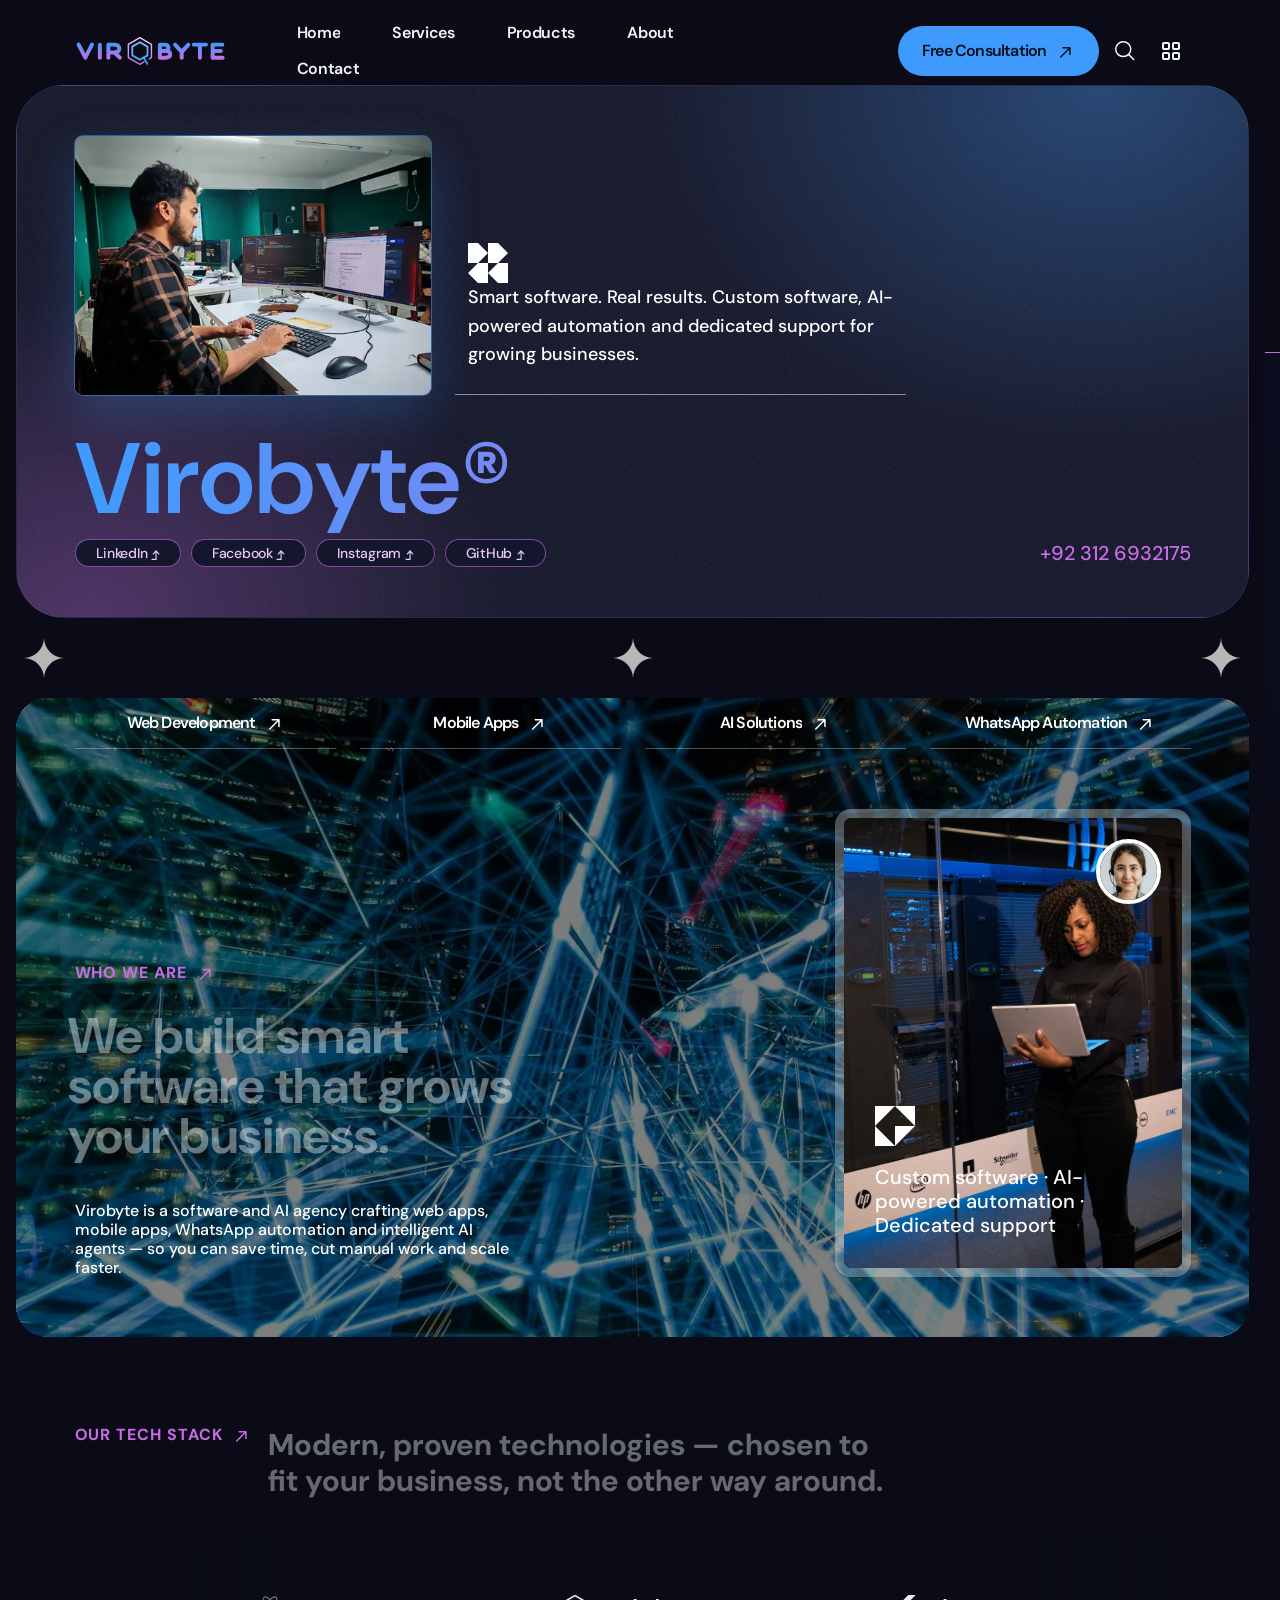
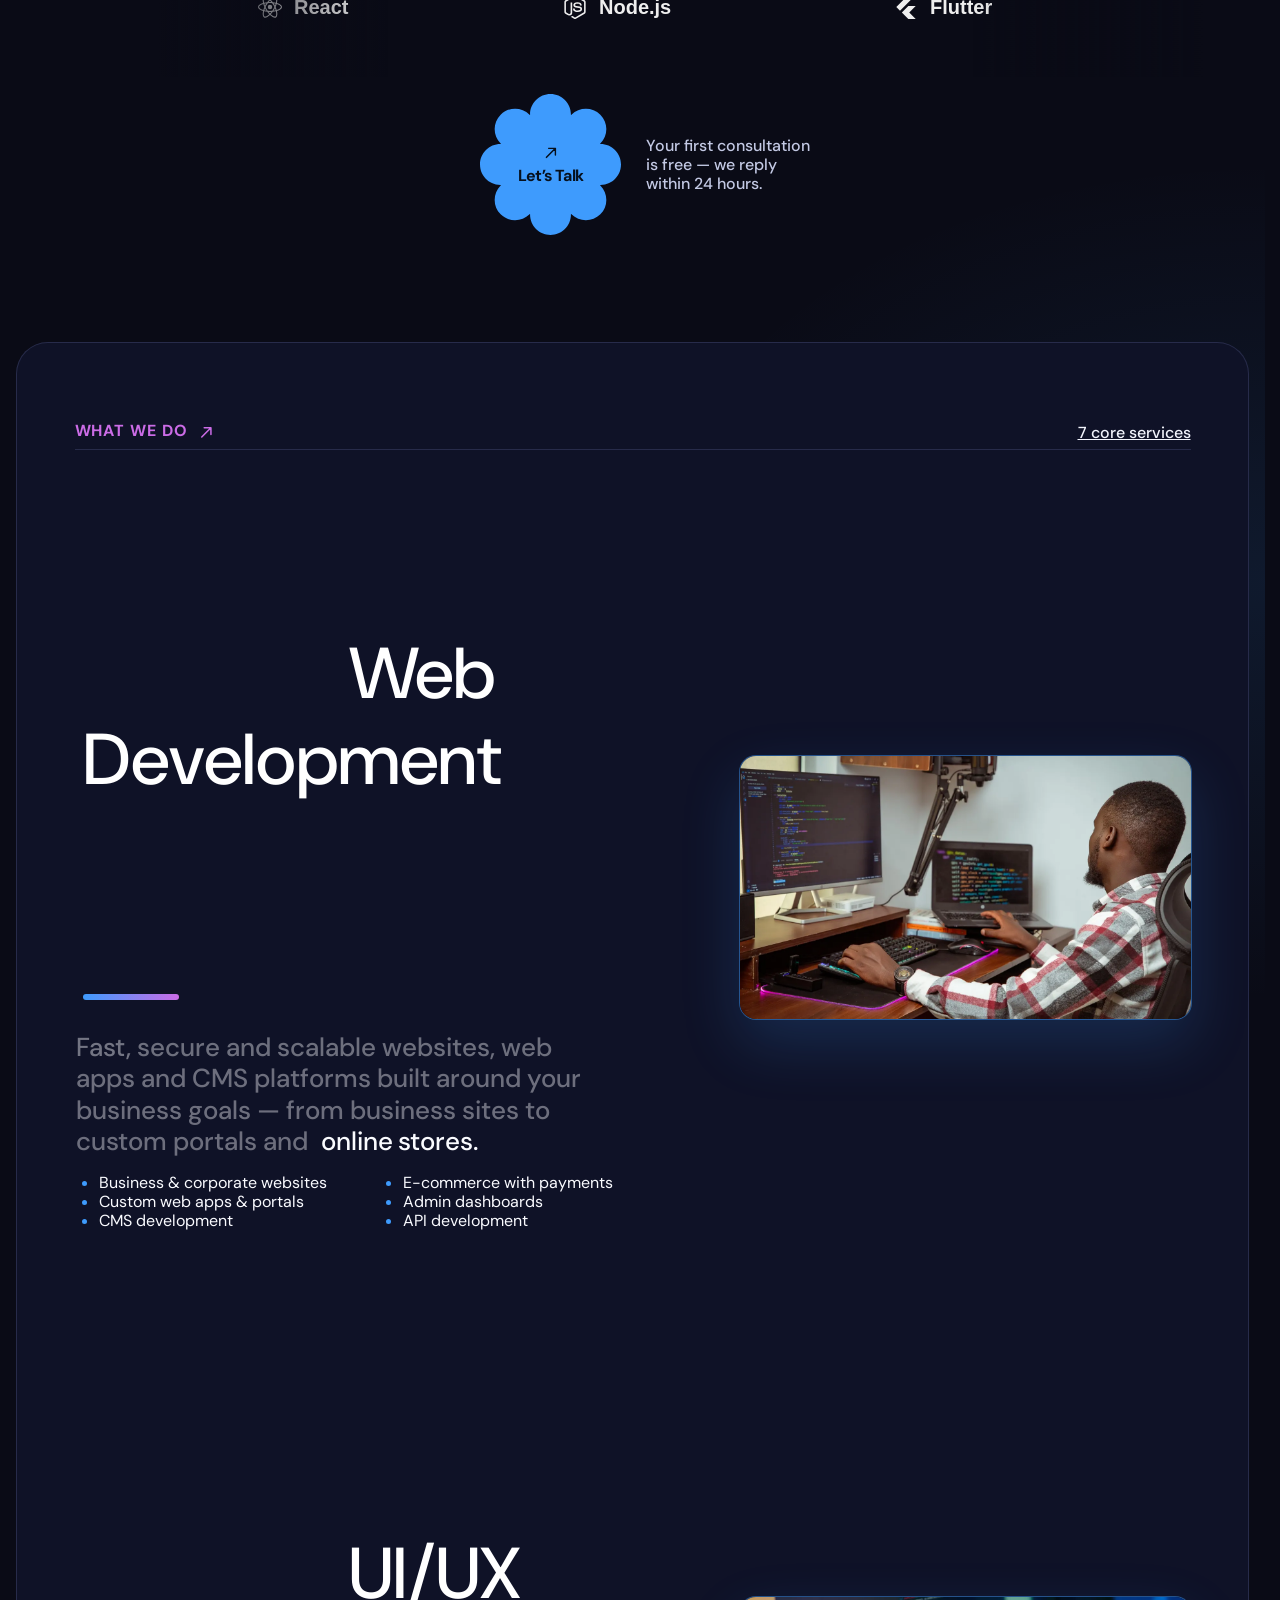
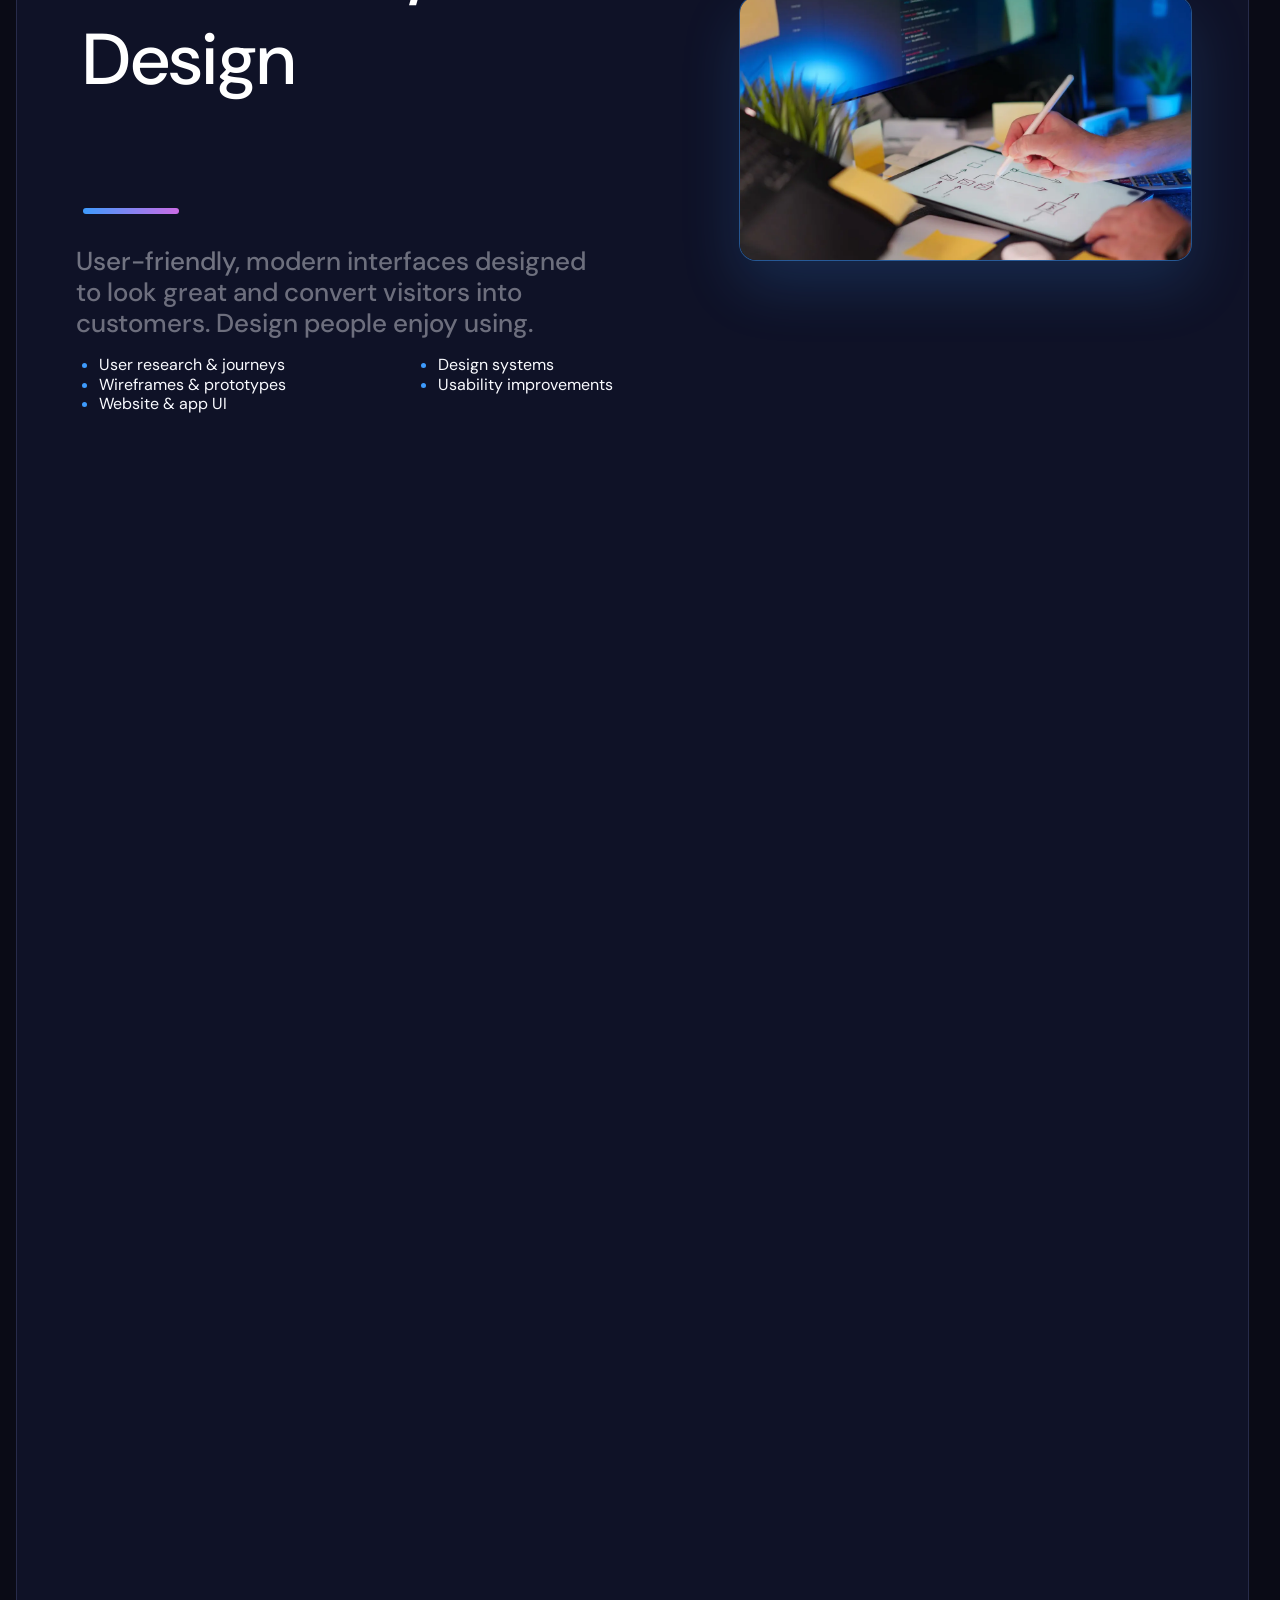
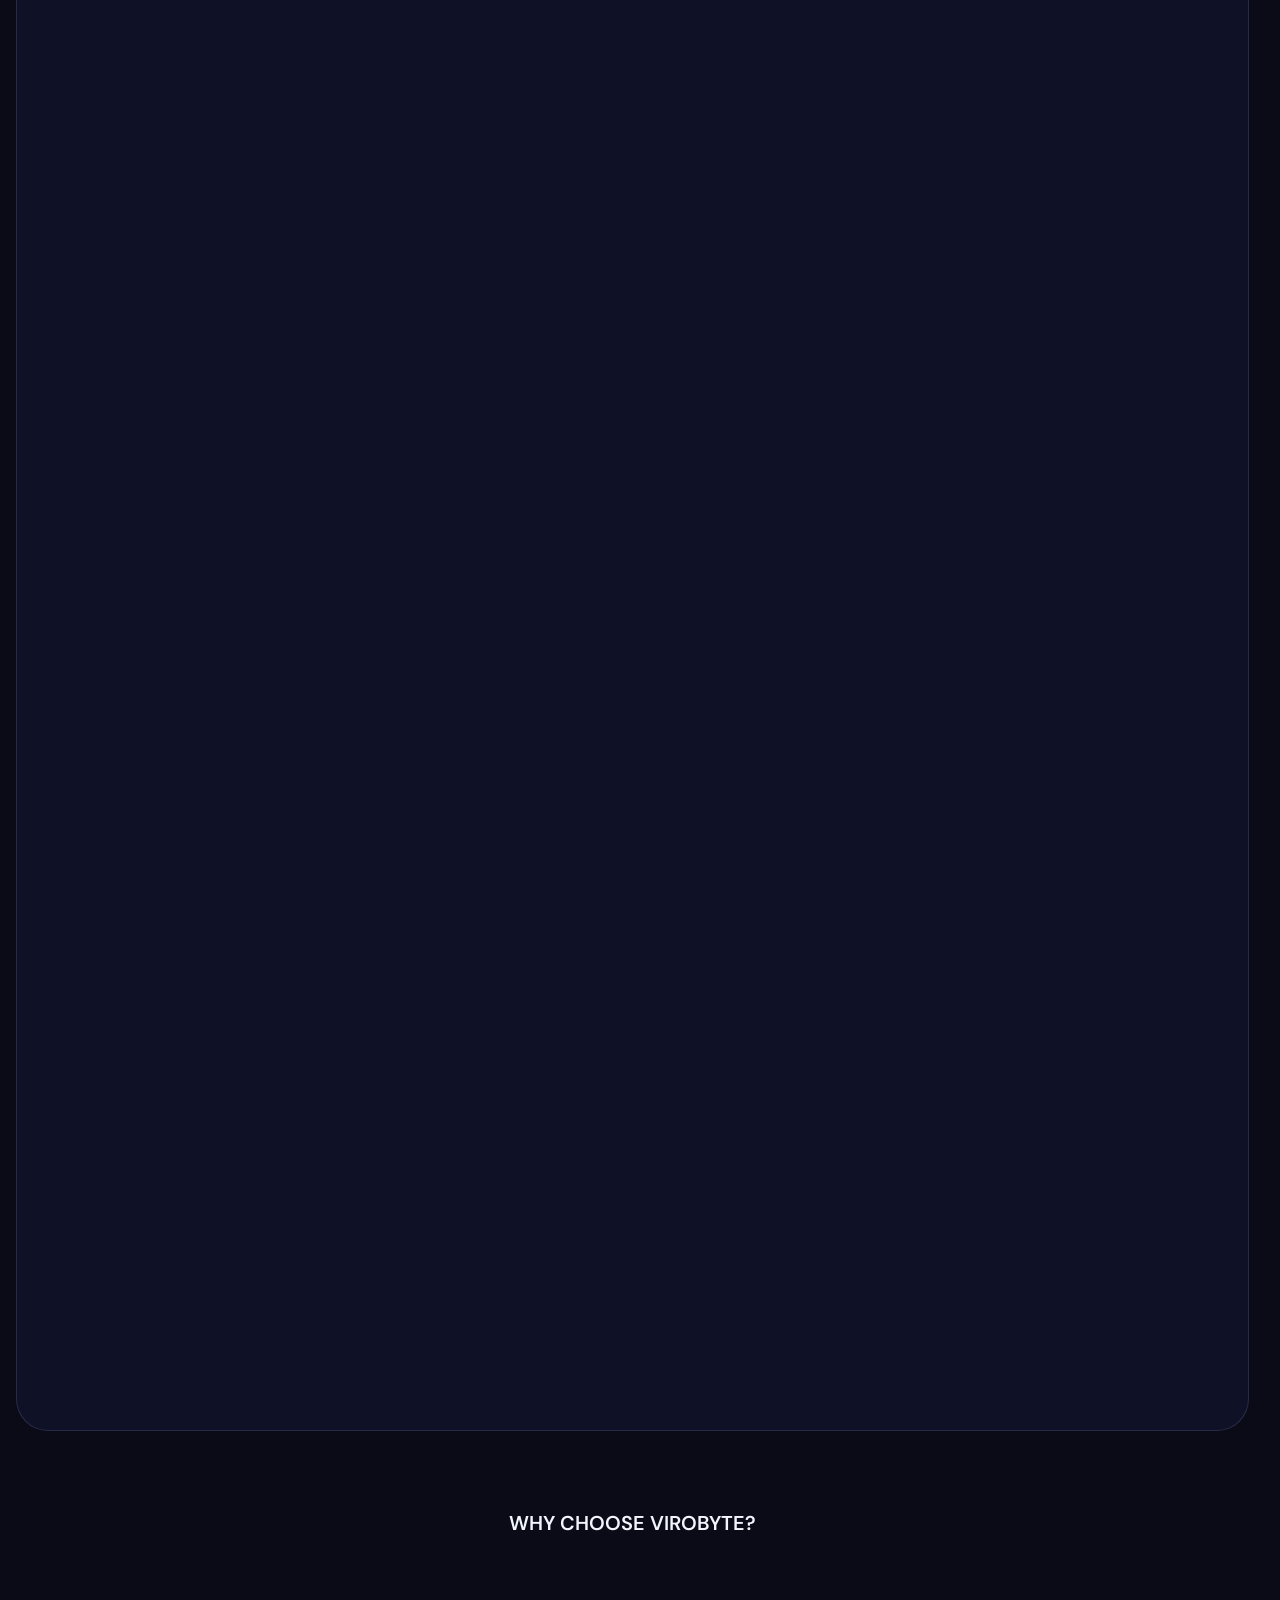
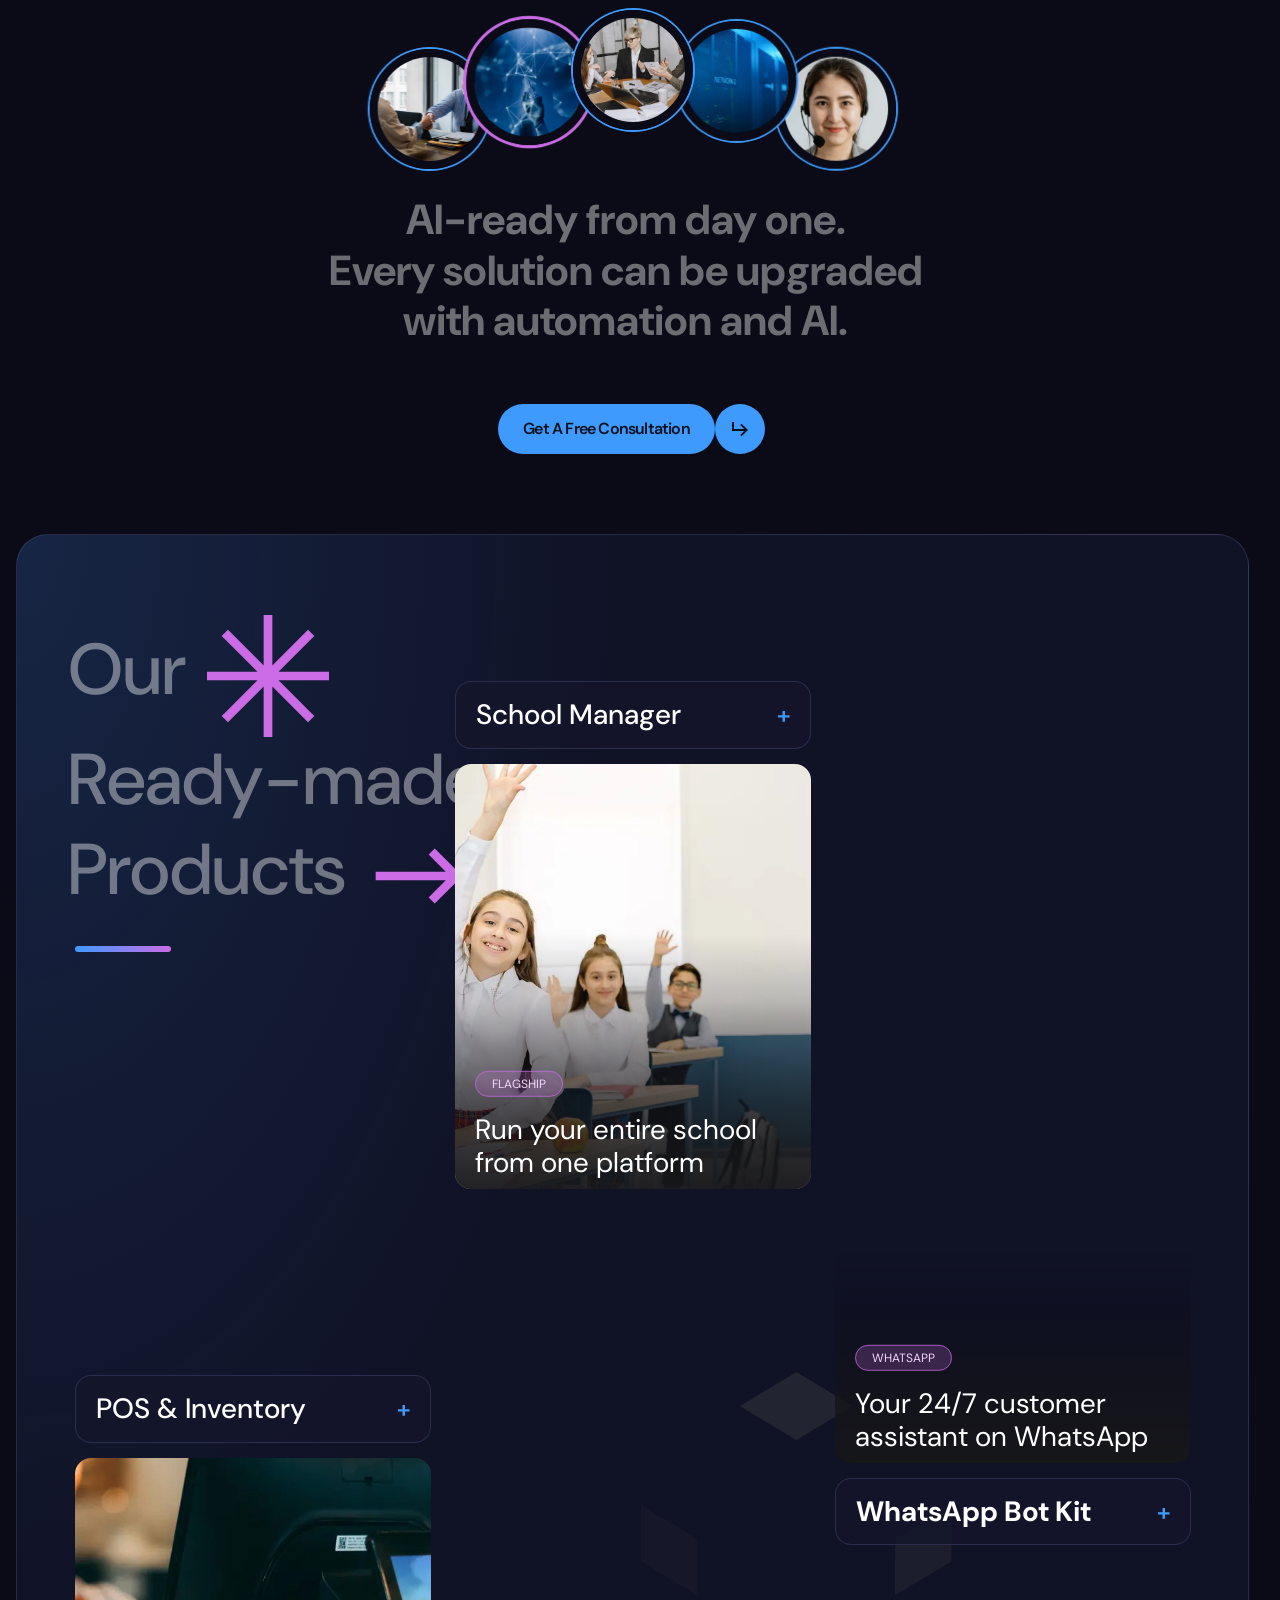
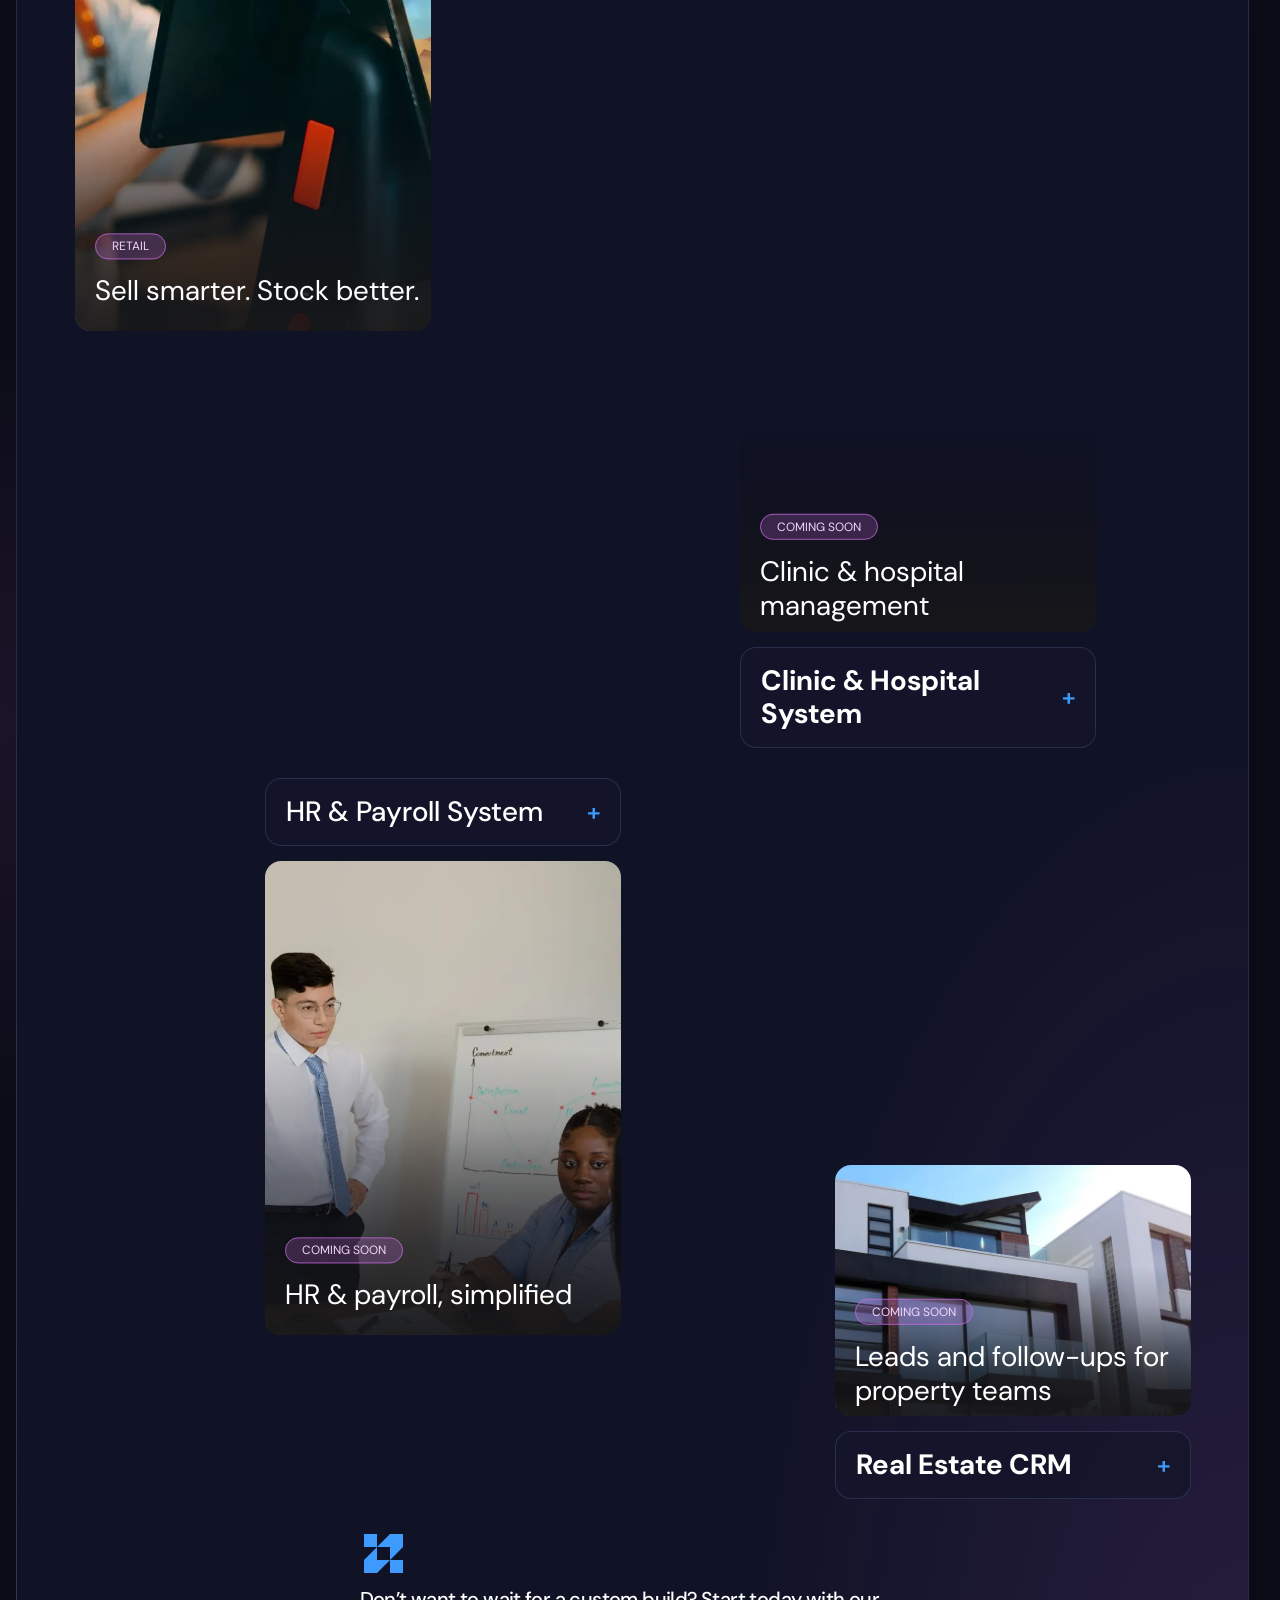
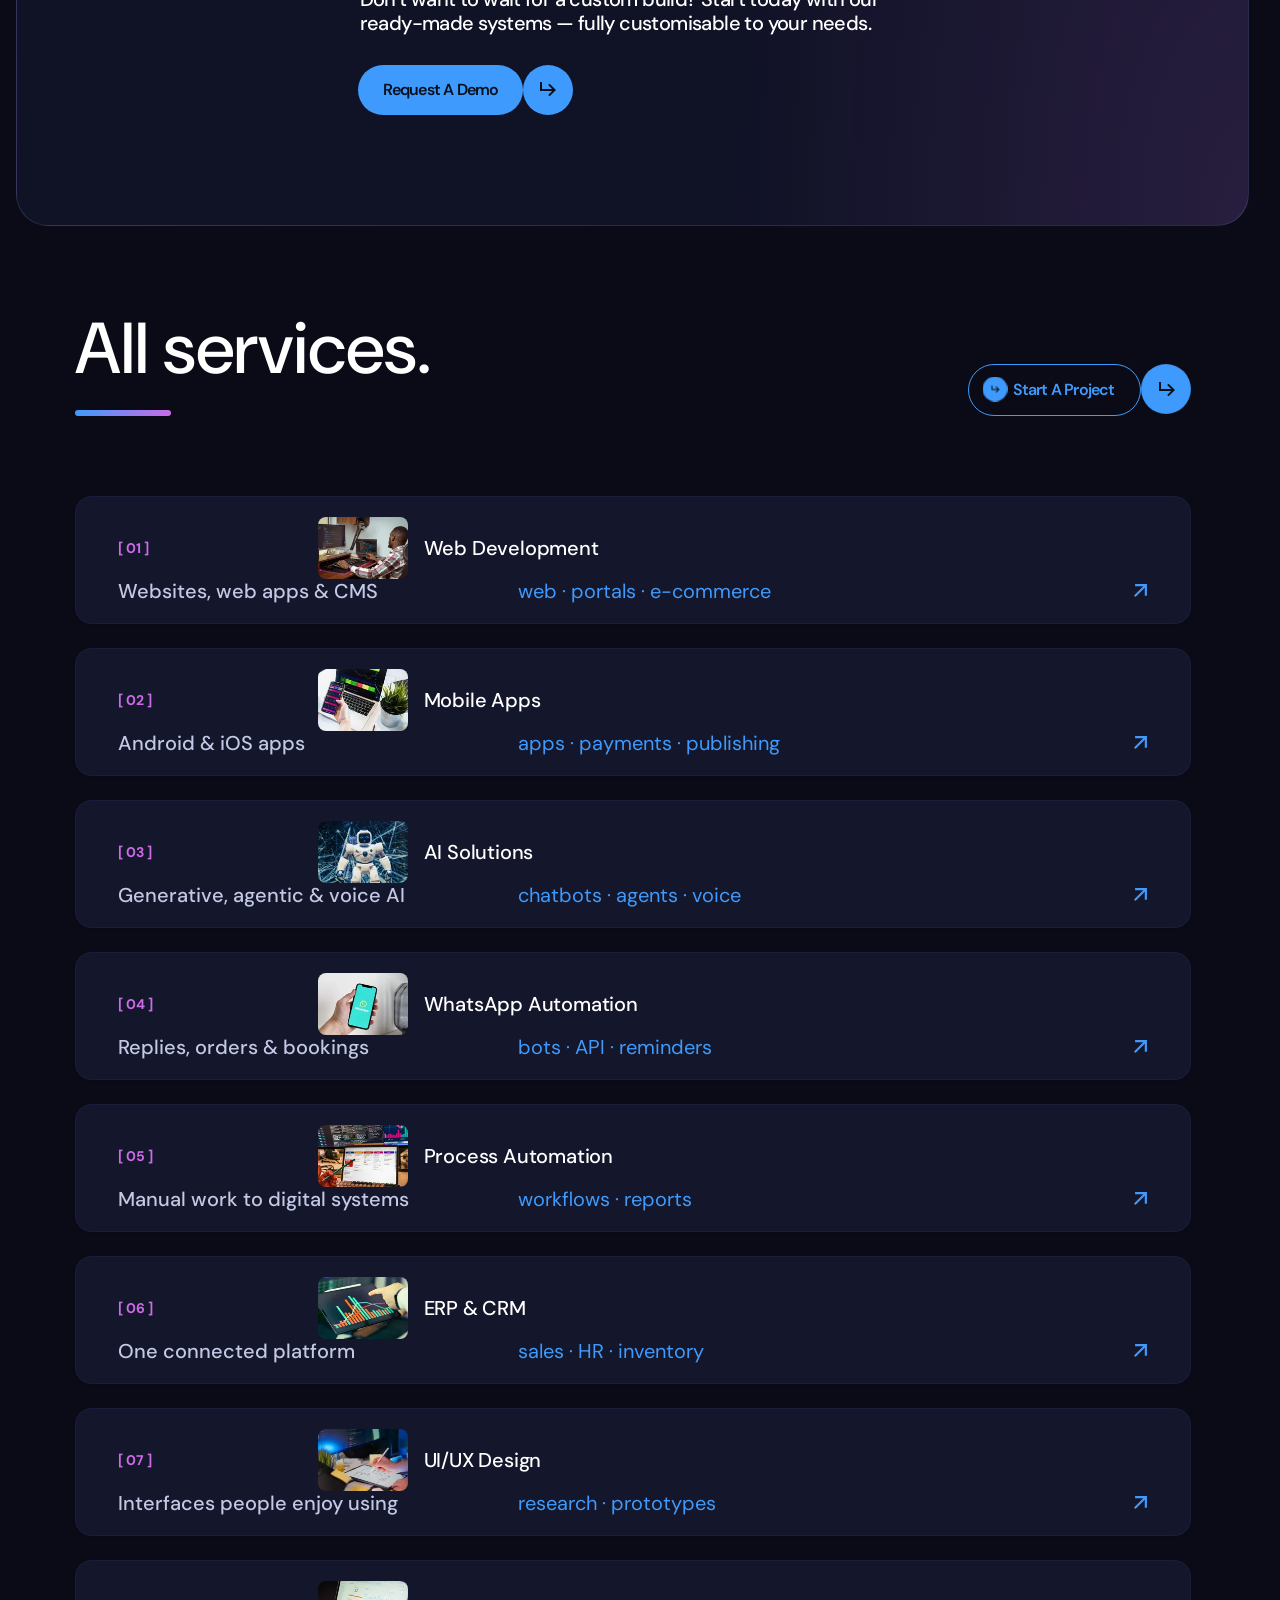
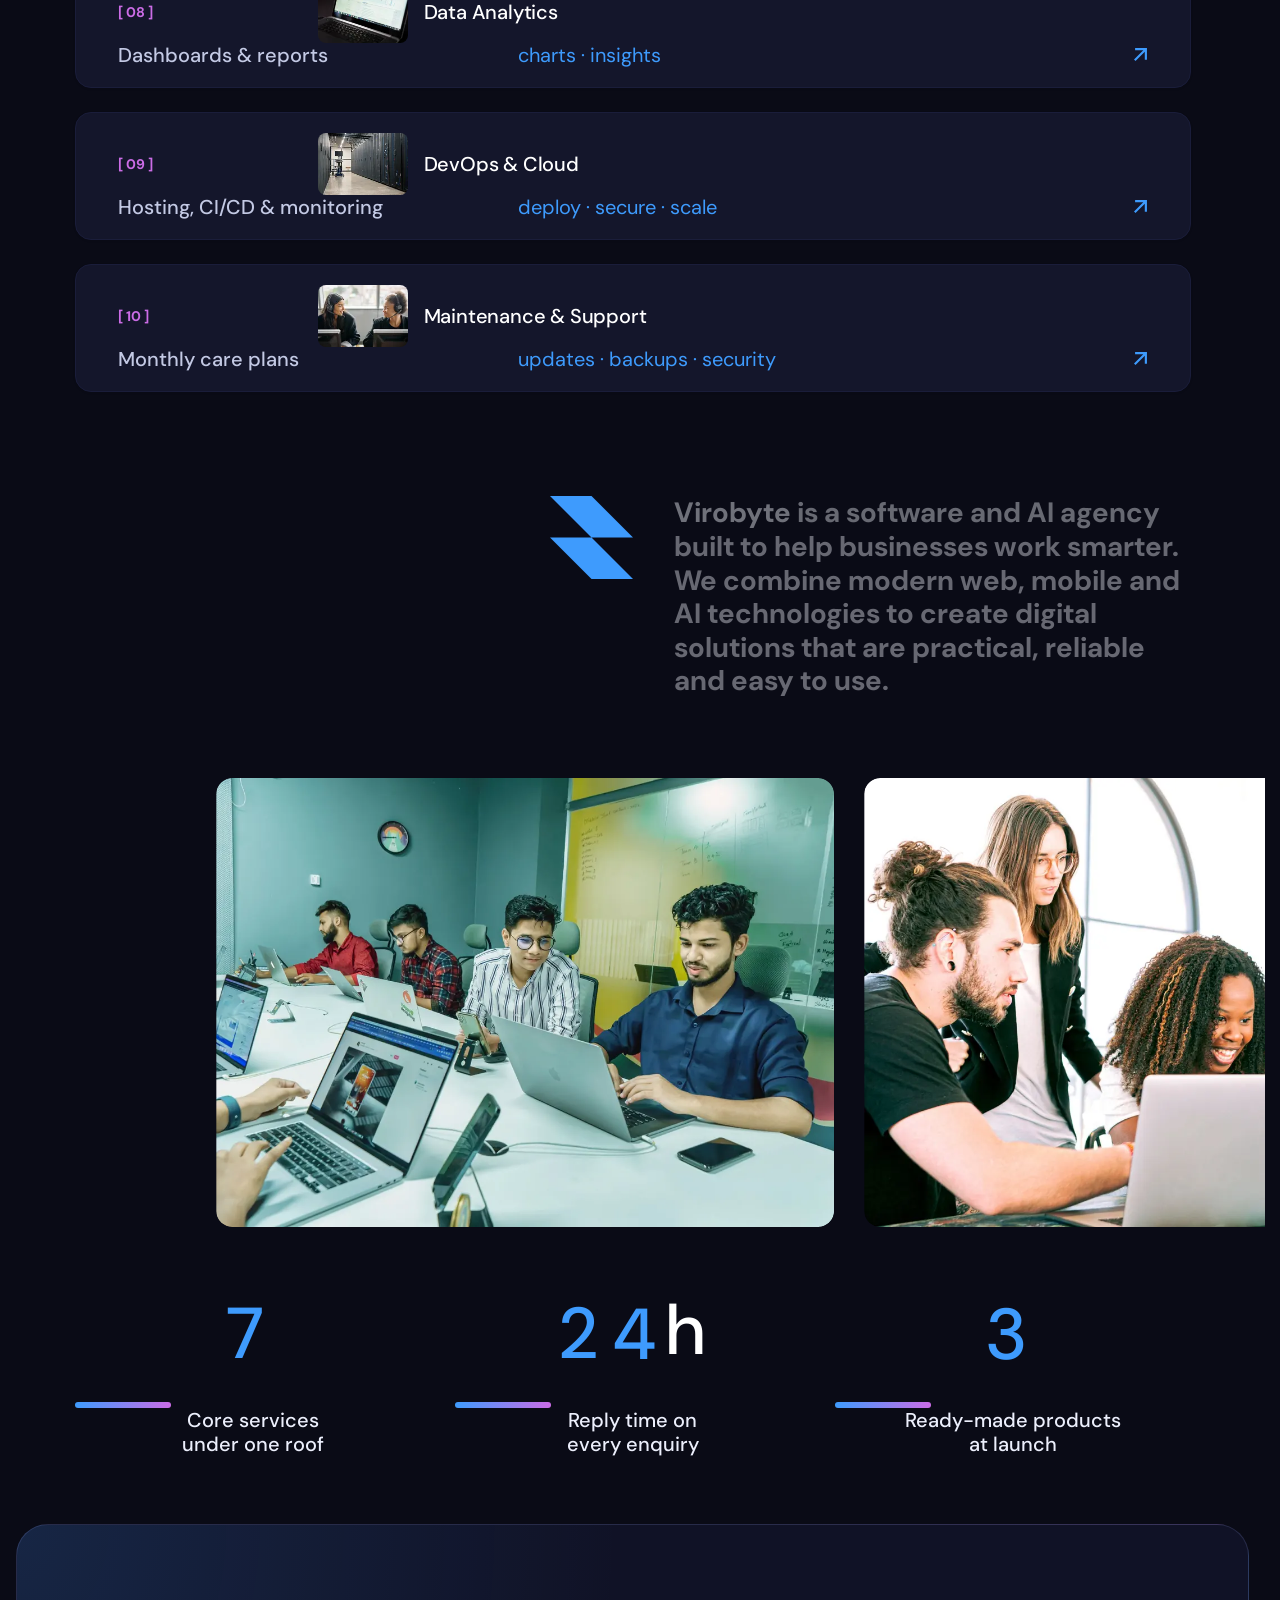
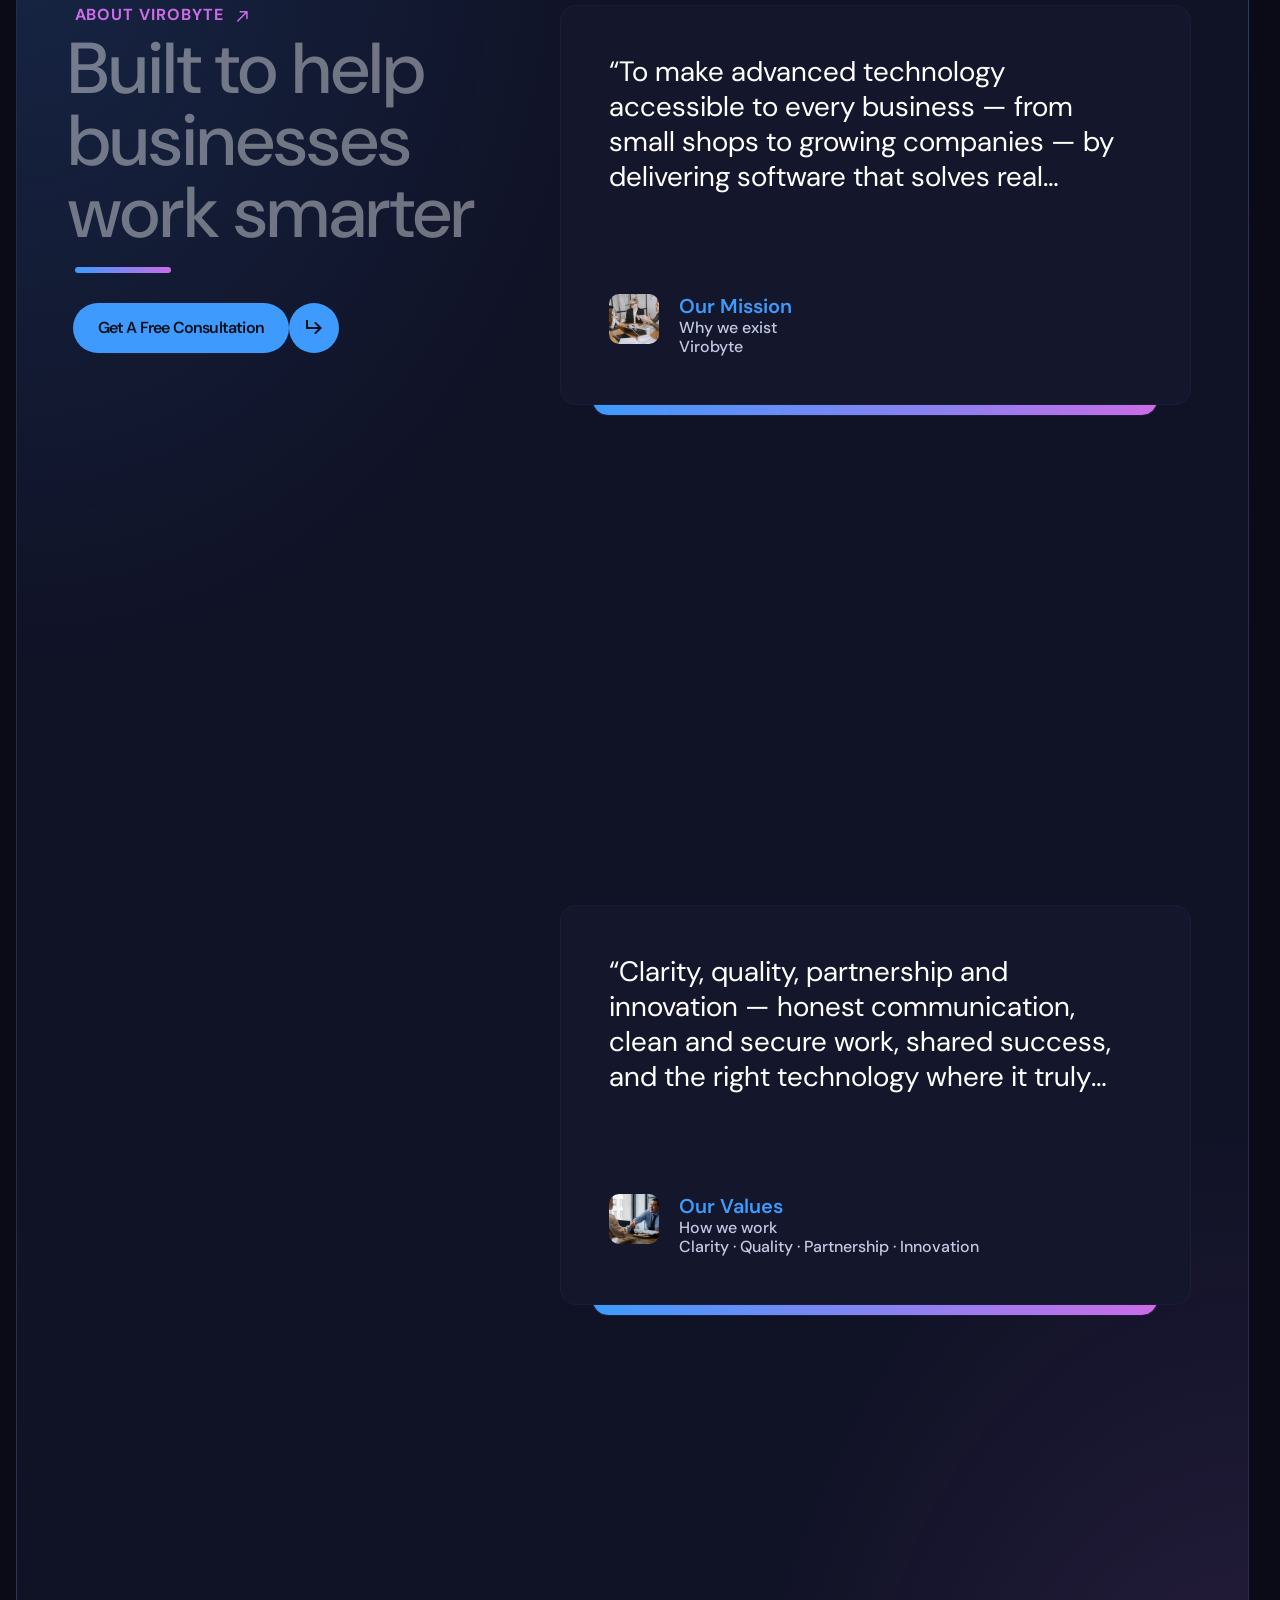
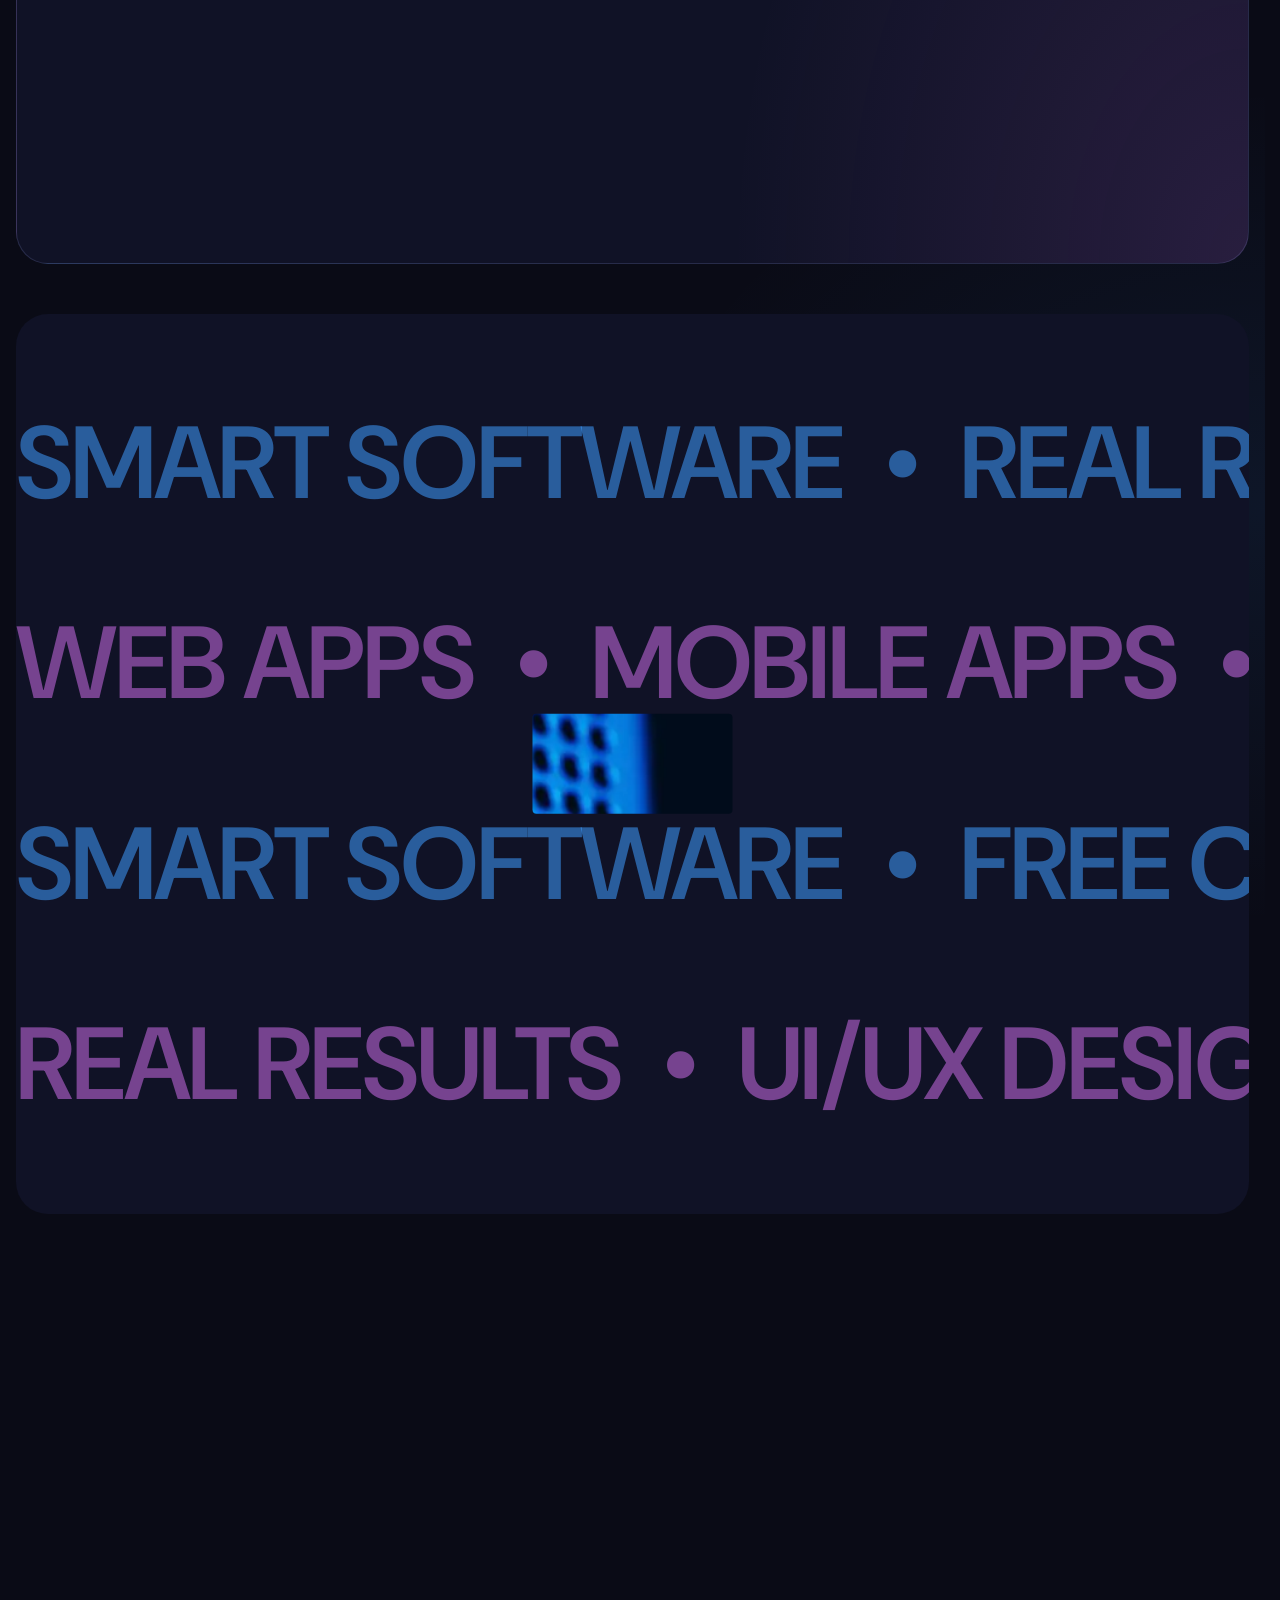
==== commit a2cb66b2: "One menu overlay site-wide The side panel (Hello!) now opens from both the header grid icon and the " ====
--- a/index.html
+++ b/index.html
@@ -177,7 +177,7 @@
         <!-- header area end -->
 
         <!-- sticky-menu-area -->
-        <button id="header-sticky" class="hamburger-open-btn hamburger-sticky-menu">
+        <button id="header-sticky" class="at-menu-bar hamburger-sticky-menu" aria-label="Open menu">
             <span>MENU</span>
             <span class="icon">
 
@@ -211,7 +211,7 @@
                 <h3 class="at-offcanvas-title">Hello!</h3>
                 <p class="fz-font-lg">Smart software. Real results. We build web apps, mobile apps, WhatsApp automation and AI agents that help your business grow.</p>
             </div>
-            <div class="at-offcanvas-menu d-xl-none pb-50">
+            <div class="at-offcanvas-menu pb-50">
                 <nav></nav>
             </div>
             <div class="at-offcanvas-gallery d-none d-xl-block">
@@ -287,66 +287,7 @@
     <div class="body-overlay"></div>
     <!-- at-offcanvus-area-end -->
 
-    <!-- offcanvas 2 start -->
-    <div class="at-offcanvas-2-area">
-        <div class="offcanvas-bg"></div>
-        <div class="at-offcanvas-2-wrapper offcanvas-menu">
-            <div class="at-offcanvas-2-left">
-                <div class="at-header-logo d-flex justify-content-between align-items-center mb-50">
-                    <a href="index.html">
-                        <img width="498" height="112" decoding="async" class="vb-logo" src="assets/imgs/template/logo/virobyte-logo.svg" alt="Virobyte">
-                    </a>
-                    <span class="hamburger-close-btn">
-                        <svg width="37" height="38" viewBox="0 0 37 38" fill="none" xmlns="http://www.w3.org/2000/svg">
-                            <path d="M9.19141 9.80762L27.5762 28.1924" stroke="currentColor" stroke-width="1.5" stroke-linecap="round" stroke-linejoin="round" />
-                            <path d="M9.19141 28.1924L27.5762 9.80761" stroke="currentColor" stroke-width="1.5" stroke-linecap="round" stroke-linejoin="round" />
-                        </svg>
-                    </span>
-                </div>
-                <div class="at-offcanvas-menu counter-row">
-                    <nav></nav>
-                </div>
-                <div class="at-offcanvas-social">
-                    <ul class="at-offcanvas-social__grid">
-                        <li>
-                        <a href="#" class="at-offcanvas-social__link" aria-label="GitHub">
-                            <svg xmlns="http://www.w3.org/2000/svg" width="18" height="18" viewBox="0 0 24 24" fill="none" aria-hidden="true">
-                                <path d="M12 .297c-6.63 0-12 5.373-12 12 0 5.303 3.438 9.8 8.205 11.385.6.113.82-.258.82-.577 0-.285-.01-1.04-.015-2.04-3.338.724-4.042-1.61-4.042-1.61C4.422 18.07 3.633 17.7 3.633 17.7c-1.087-.744.084-.729.084-.729 1.205.084 1.838 1.236 1.838 1.236 1.07 1.835 2.809 1.305 3.495.998.108-.776.417-1.305.76-1.605-2.665-.3-5.466-1.332-5.466-5.93 0-1.31.465-2.38 1.235-3.22-.135-.303-.54-1.523.105-3.176 0 0 1.005-.322 3.3 1.23.96-.267 1.98-.399 3-.405 1.02.006 2.04.138 3 .405 2.28-1.552 3.285-1.23 3.285-1.23.645 1.653.24 2.873.12 3.176.765.84 1.23 1.91 1.23 3.22 0 4.61-2.805 5.625-5.475 5.92.42.36.81 1.096.81 2.22 0 1.606-.015 2.896-.015 3.286 0 .315.21.69.825.57C20.565 22.092 24 17.592 24 12.297c0-6.627-5.373-12-12-12" fill="currentColor" />
-                            </svg>
-                            <span>GitHub</span>
-                        </a>
-                    </li>
-                        <li>
-                            <a href="#" class="at-offcanvas-social__link" aria-label="Facebook">
-                                <svg xmlns="http://www.w3.org/2000/svg" width="18" height="18" viewBox="0 0 18 18" fill="none" aria-hidden="true">
-                                    <path d="M12.4024 18V11.0344H14.7347L15.0838 8.3265H12.4024V6.59765C12.4024 5.81364 12.62 5.27934 13.7443 5.27934L15.1783 5.27867V2.85676C14.9302 2.82382 14.0791 2.75006 13.0888 2.75006C11.0213 2.75006 9.606 4.01198 9.606 6.32952V8.3265H7.2677V11.0344H9.606V18H1C0.44772 18 0 17.5523 0 17V1C0 0.44772 0.44772 0 1 0H17C17.5523 0 18 0.44772 18 1V17C18 17.5523 17.5523 18 17 18H12.4024Z" fill="currentColor" />
-                                </svg>
-                                <span>Facebook</span>
-                            </a>
-                        </li>
-                        <li>
-                            <a href="#" class="at-offcanvas-social__link" aria-label="LinkedIn">
-                                <svg xmlns="http://www.w3.org/2000/svg" width="18" height="18" viewBox="0 0 18 18" fill="none" aria-hidden="true">
-                                    <path d="M15.3352 15.339H12.6697V11.1622C12.6697 10.1662 12.6495 8.8845 11.2807 8.8845C9.89102 8.8845 9.67872 9.9683 9.67872 11.0887V15.339H7.01322V6.75H9.57372V7.9207H9.60822C9.96602 7.2457 10.836 6.53325 12.1357 6.53325C14.8365 6.53325 15.336 8.3108 15.336 10.6245L15.3352 15.339ZM4.00275 5.57475C3.14475 5.57475 2.4555 4.88025 2.4555 4.026C2.4555 3.1725 3.1455 2.47875 4.00275 2.47875C4.85775 2.47875 5.55075 3.1725 5.55075 4.026C5.55075 4.88025 4.857 5.57475 4.00275 5.57475ZM5.33925 15.339H2.66625V6.75H5.33925V15.339ZM16.6687 0H1.32825C0.594 0 0 0.5805 0 1.29675V16.7033C0 17.4202 0.594 18 1.32825 18H16.6665C17.4 18 18 17.4202 18 16.7033V1.29675C18 0.5805 17.4 0 16.6665 0H16.6687Z" fill="currentColor" />
-                                </svg>
-                                <span>Linkedin</span>
-                            </a>
-                        </li>
-                        <li>
-                            <a href="#" class="at-offcanvas-social__link" aria-label="Instagram">
-                                <svg xmlns="http://www.w3.org/2000/svg" width="18" height="18" viewBox="0 0 18 18" fill="none" aria-hidden="true">
-                                    <path d="M9.92475 0C10.9376 0.00167406 11.4509 0.00703828 11.8945 0.0202418L12.0692 0.025948C12.2709 0.0331213 12.47 0.0421215 12.7101 0.0533719C13.6678 0.0976265 14.3211 0.249129 14.8949 0.471887C15.4881 0.700648 15.9892 1.00966 16.4894 1.50993C16.9889 2.0102 17.298 2.51271 17.5275 3.10448C17.7494 3.67751 17.901 4.33153 17.946 5.28931C17.9567 5.52933 17.9653 5.72841 17.9725 5.93024L17.9781 6.10492C17.9913 6.5484 17.9973 7.06177 17.9992 8.07471L17.9999 8.74577C18 8.82777 18 8.91237 18 8.99967L17.9999 9.25357L17.9994 9.92472C17.9977 10.9376 17.9923 11.451 17.9791 11.8944L17.9734 12.0691C17.9662 12.271 17.9572 12.4701 17.946 12.7101C17.9017 13.6679 17.7494 14.3211 17.5275 14.8949C17.2987 15.4882 16.9889 15.9892 16.4894 16.4895C15.9892 16.989 15.4859 17.298 14.8949 17.5275C14.3211 17.7495 13.6678 17.901 12.7101 17.946C12.47 17.9567 12.2709 17.9654 12.0692 17.9725L11.8945 17.9781C11.4509 17.9914 10.9376 17.9973 9.92475 17.9993L9.25359 18C9.1716 18 9.087 18 8.99969 18H8.7458L8.07464 17.9994C7.06175 17.9977 6.54839 17.9924 6.1049 17.9791L5.93022 17.9734C5.72839 17.9662 5.5293 17.9572 5.2893 17.946C4.33151 17.9018 3.67899 17.7495 3.10448 17.5275C2.51195 17.2988 2.01018 16.989 1.50992 16.4895C1.00965 15.9892 0.701394 15.4859 0.471886 14.8949C0.249129 14.3211 0.0983735 13.6679 0.053372 12.7101C0.0426796 12.4701 0.0339582 12.271 0.026893 12.0691L0.0212318 11.8944C0.00806435 11.451 0.00206123 10.9376 0.000117163 9.92472L0 8.07471C0.00167406 7.06177 0.00702925 6.5484 0.0202327 6.10492L0.0259479 5.93024C0.0331212 5.72841 0.0421216 5.52933 0.053372 5.28931C0.0976175 4.33078 0.249129 3.67825 0.471886 3.10448C0.700638 2.51196 1.00965 2.0102 1.50992 1.50993C2.01018 1.00966 2.51271 0.701396 3.10448 0.471887C3.67825 0.249129 4.33077 0.0983735 5.2893 0.0533719C5.5293 0.0426885 5.72839 0.0339673 5.93022 0.026902L6.1049 0.0212407C6.54839 0.00806417 7.06175 0.00206102 8.07464 0.000116949L9.92475 0ZM8.99969 4.49953C6.51298 4.49953 4.49952 6.51518 4.49952 8.99967C4.49952 11.4864 6.51517 13.4998 8.99969 13.4998C11.4864 13.4998 13.4998 11.4842 13.4998 8.99967C13.4998 6.513 11.4841 4.49953 8.99969 4.49953ZM8.99969 6.2996C10.491 6.2996 11.6998 7.50805 11.6998 8.99967C11.6998 10.4909 10.4913 11.6998 8.99969 11.6998C7.50843 11.6998 6.29958 10.4914 6.29958 8.99967C6.29958 7.50841 7.50798 6.2996 8.99969 6.2996ZM13.7249 3.14949C13.1045 3.14949 12.5998 3.65342 12.5998 4.27376C12.5998 4.89411 13.1037 5.39882 13.7249 5.39882C14.3452 5.39882 14.8499 4.89489 14.8499 4.27376C14.8499 3.65342 14.3443 3.14871 13.7249 3.14949Z" fill="currentColor" />
-                                </svg>
-                                <span>Instagram</span>
-                            </a>
-                        </li>
-                    </ul>
-                </div>
-                <span class="hamburger-close-btn hamburger-mobile-close-btn d-md-none">CLOSE</span>
-            </div>
-        </div>
-    </div>
-    <!-- offcanvas 2 end -->
+    
     <div class="px-blur-bottom"></div>
     <!-- Begin magic cursor -->
     <div id="magic-cursor" class="cursor-black-bg">
@@ -2147,6 +2088,12 @@
             root.classList.remove('vb-loading');
             if (pl) { pl.classList.add('vb-pl-hide'); setTimeout(function () { pl.remove(); }, 800); }
             watch();
+            // arriving via index.html#services etc.: jump once layout (pin spacing) is final
+            if (location.hash && location.hash.length > 1) {
+                var tgt = null;
+                try { tgt = document.querySelector(location.hash); } catch (err) {}
+                if (tgt) window.scrollTo({ top: tgt.getBoundingClientRect().top + window.pageYOffset, behavior: 'instant' });
+            }
         }
         function equalizeStack() {
             // services stack: every card gets the height of the tallest one, so cards underneath
@@ -2203,12 +2150,12 @@
         window.addEventListener('load', function () {
             setTimeout(function () { if (window.ScrollTrigger) { ScrollTrigger.sort(); ScrollTrigger.refresh(); } }, 150);
         });
-        // the footer is position:fixed, so #contact cannot be reached by hash navigation: scroll to the bottom
+        // one menu overlay (side panel): close it when a link inside it is chosen (same-page anchors do not reload)
         document.addEventListener('click', function (e) {
-            var a = e.target.closest && e.target.closest('a[href="#contact"]');
+            var a = e.target.closest && e.target.closest('.at-offcanvas a[href]');
             if (!a) return;
-            e.preventDefault();
-            window.scrollTo({ top: document.documentElement.scrollHeight, behavior: 'smooth' });
+            var c = document.querySelector('.at-offcanvas .close-btn');
+            if (c) setTimeout(function () { c.click(); }, 60);
         });
     })();
     </script>
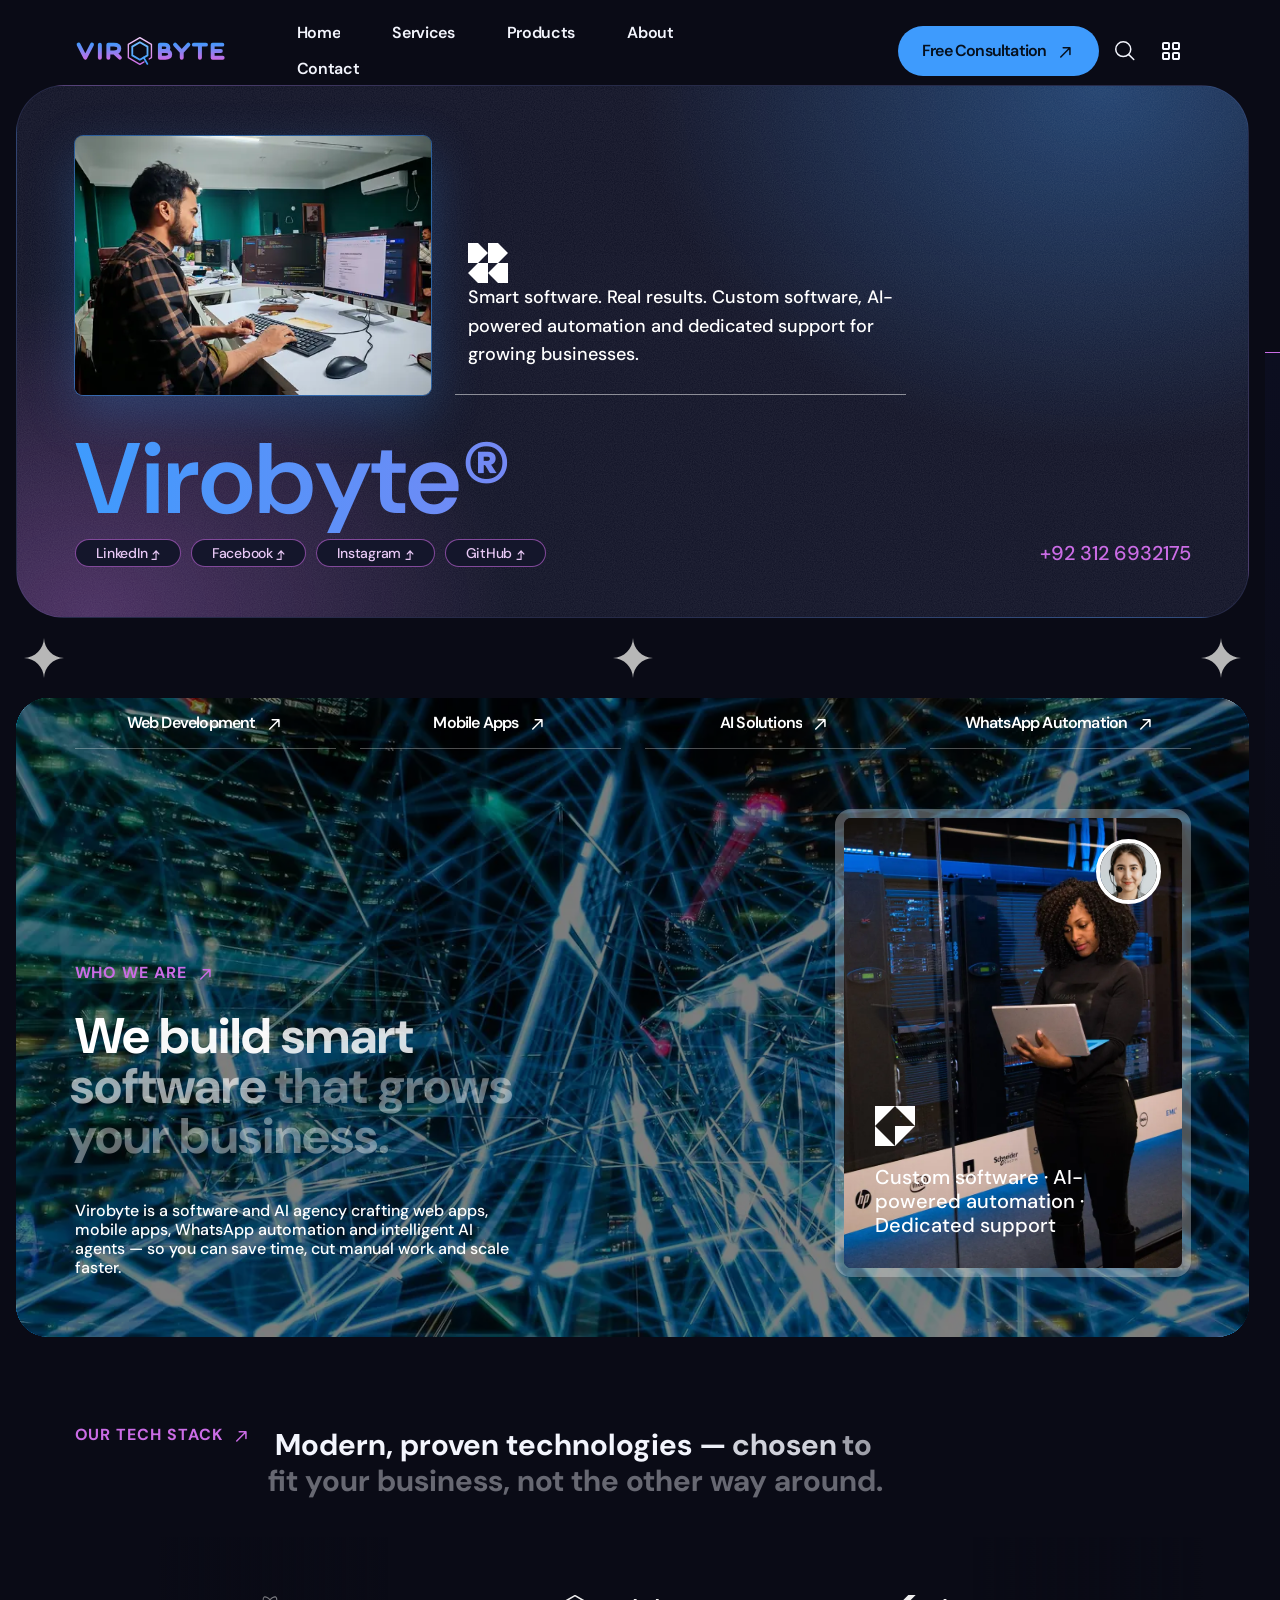
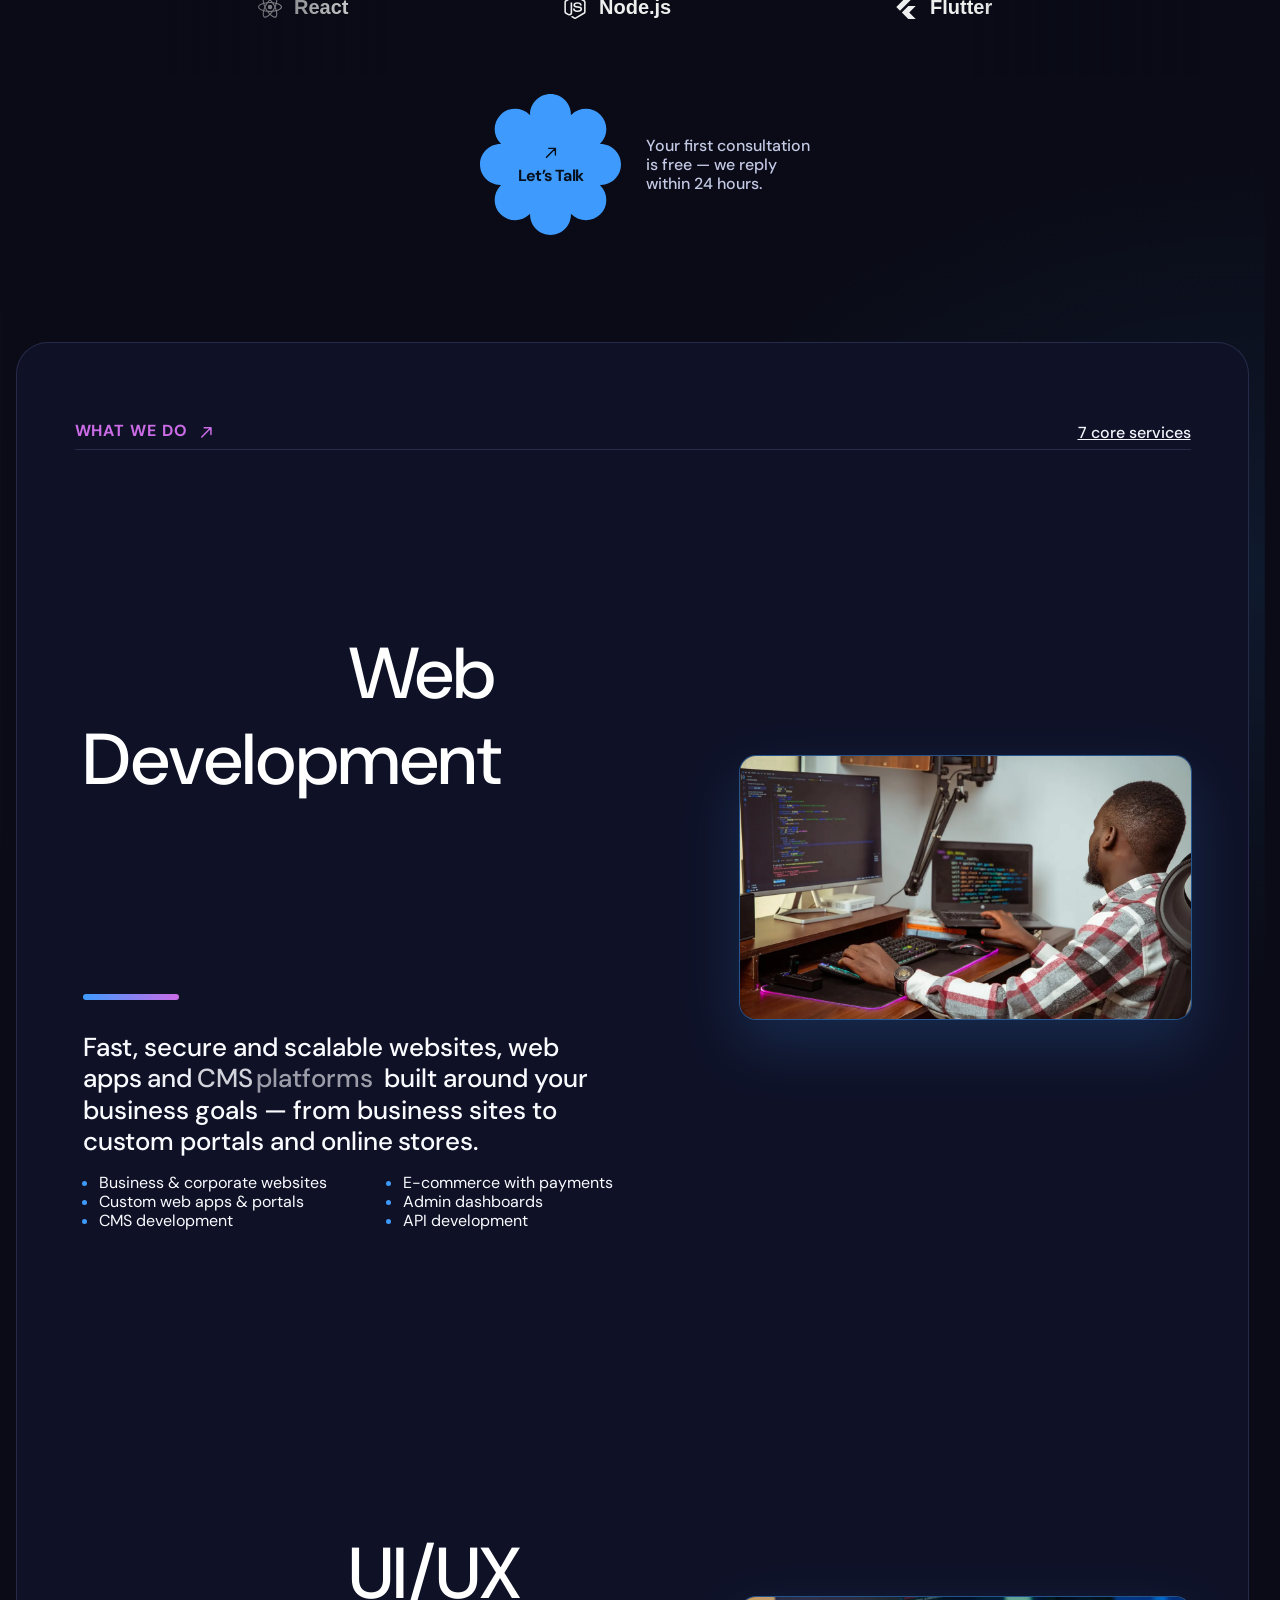
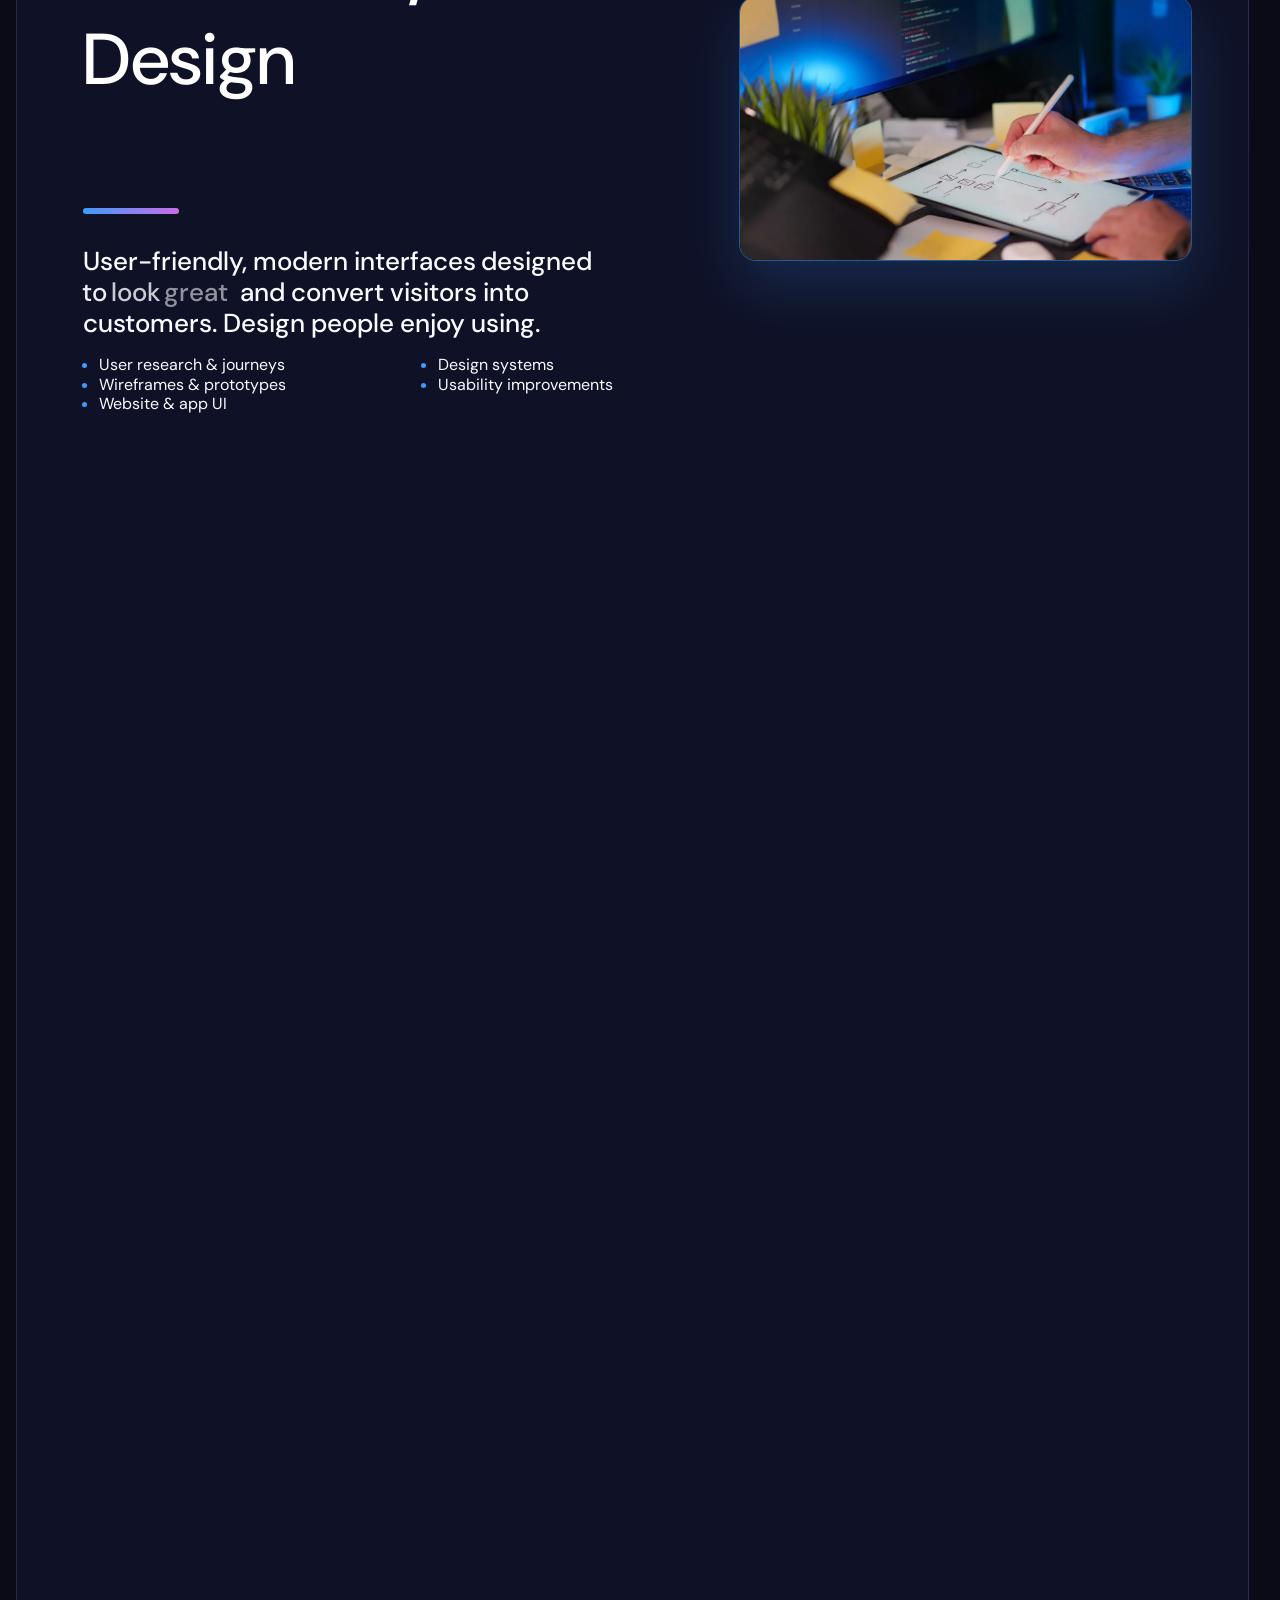
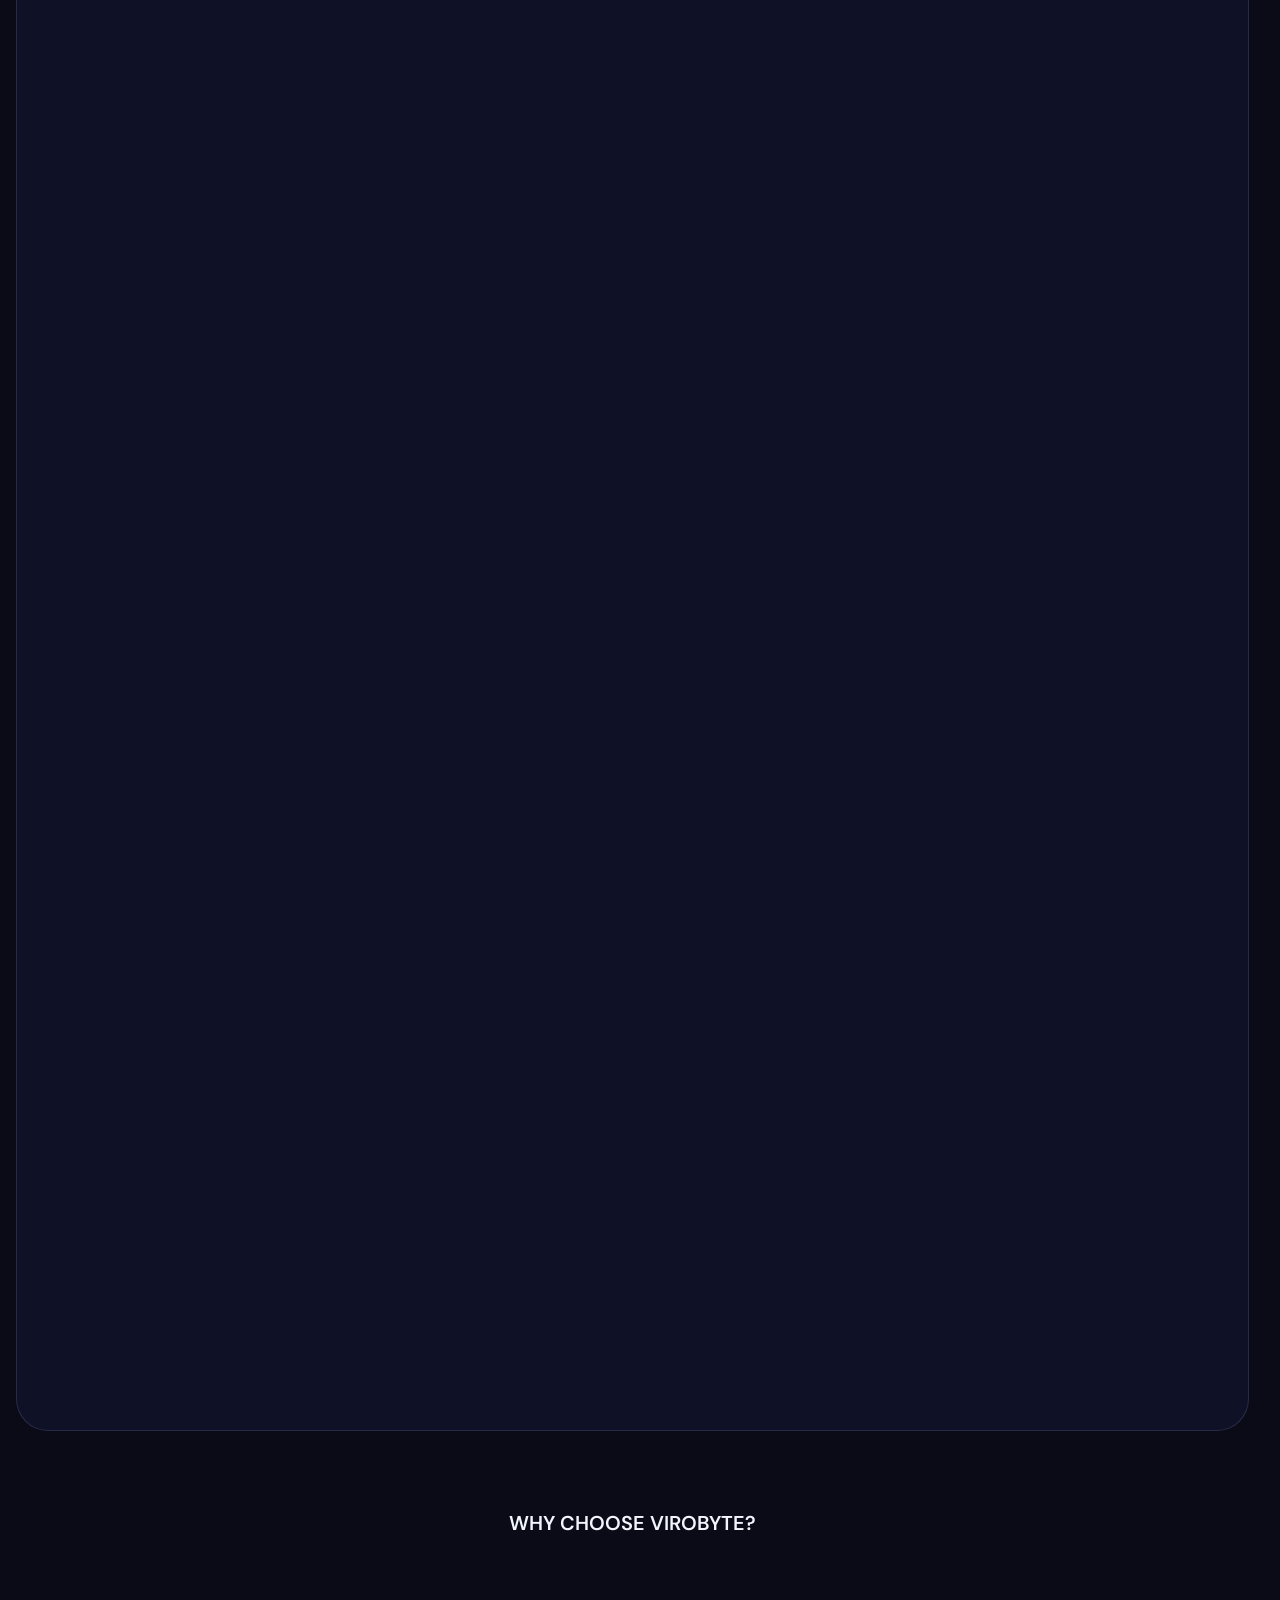
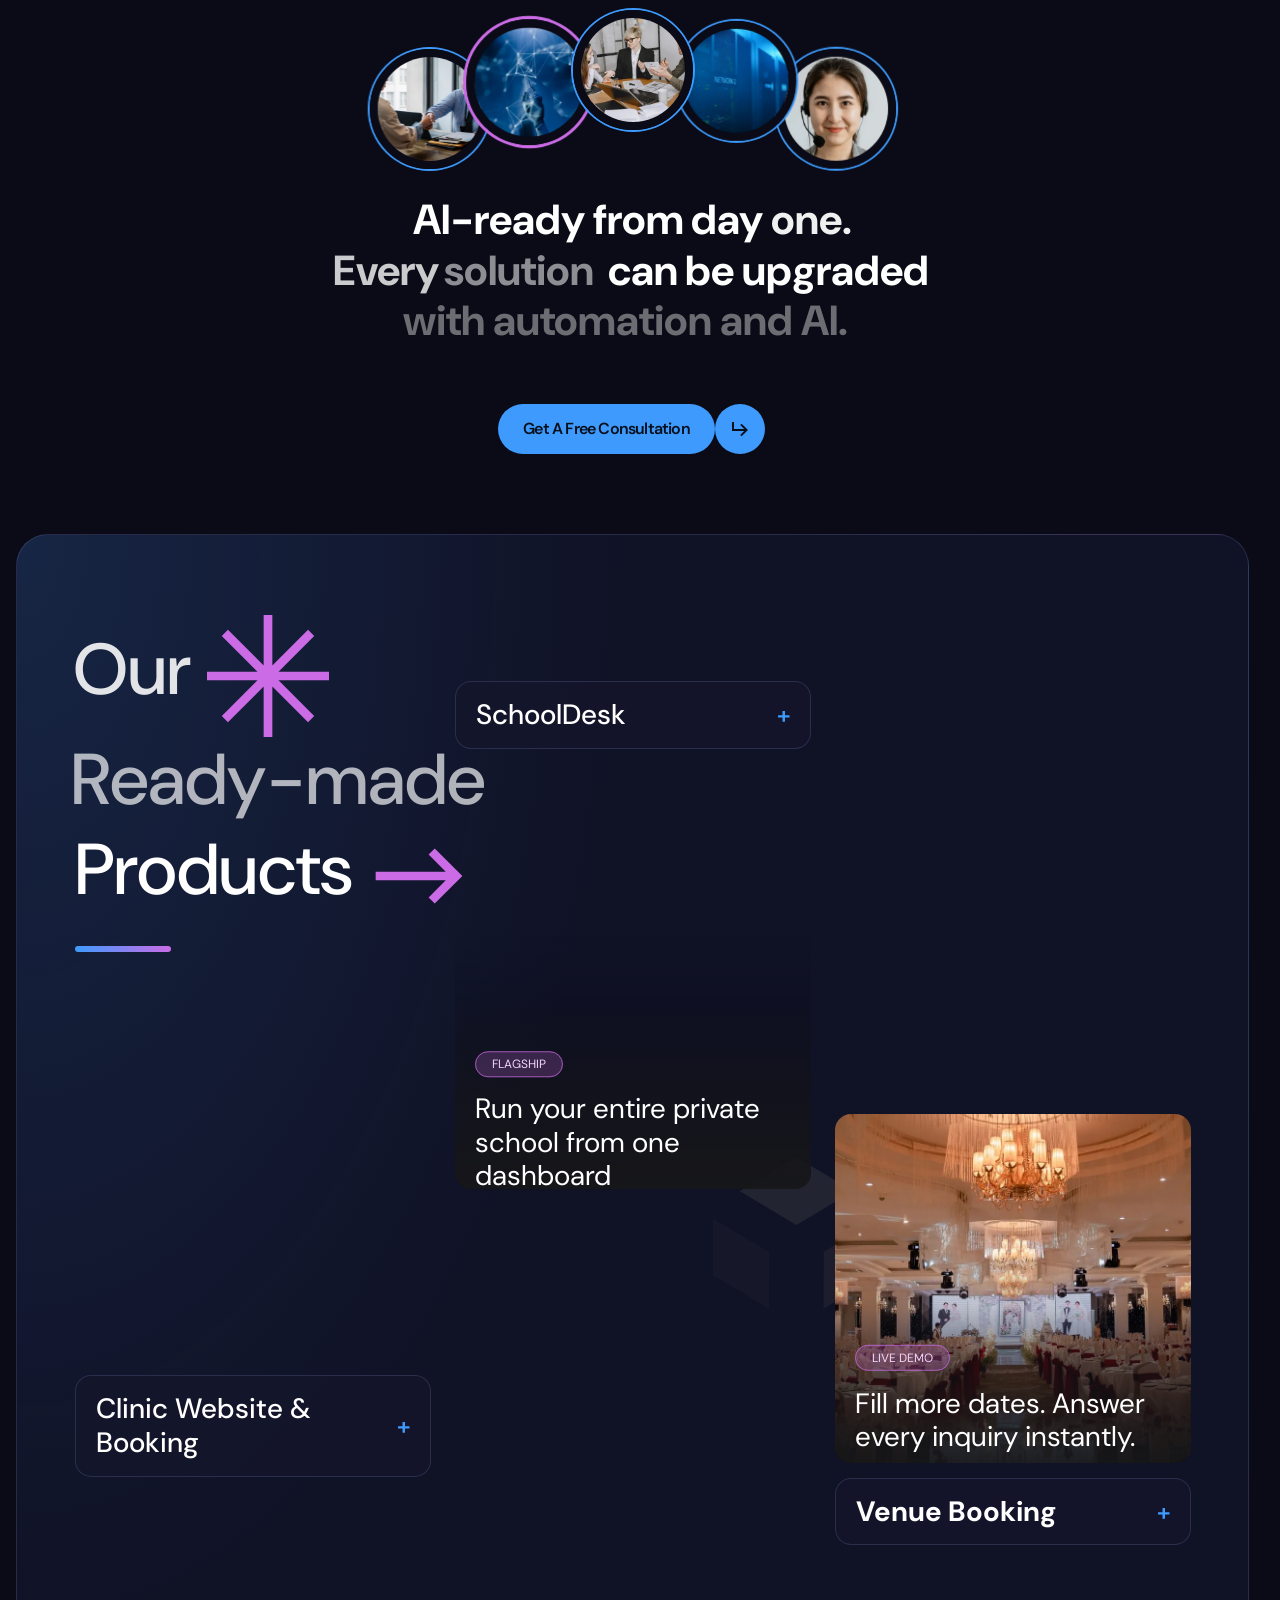
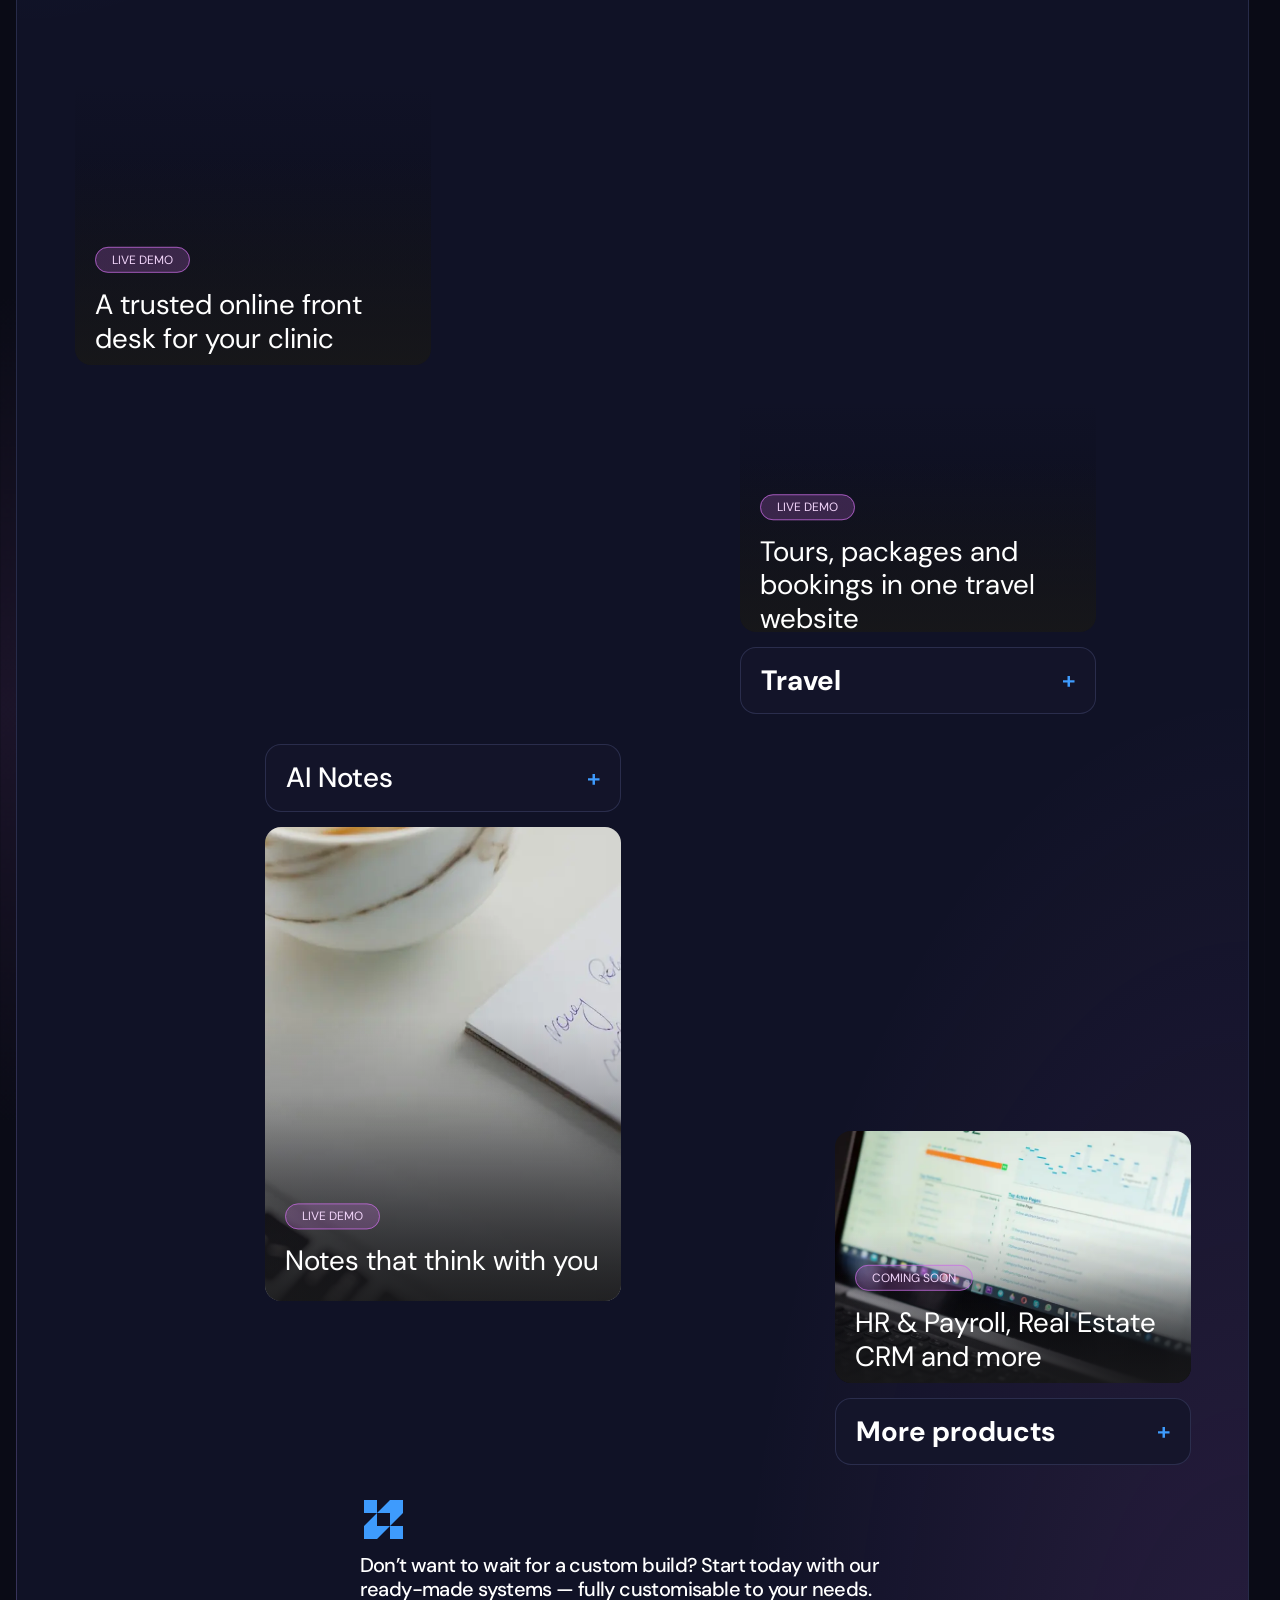
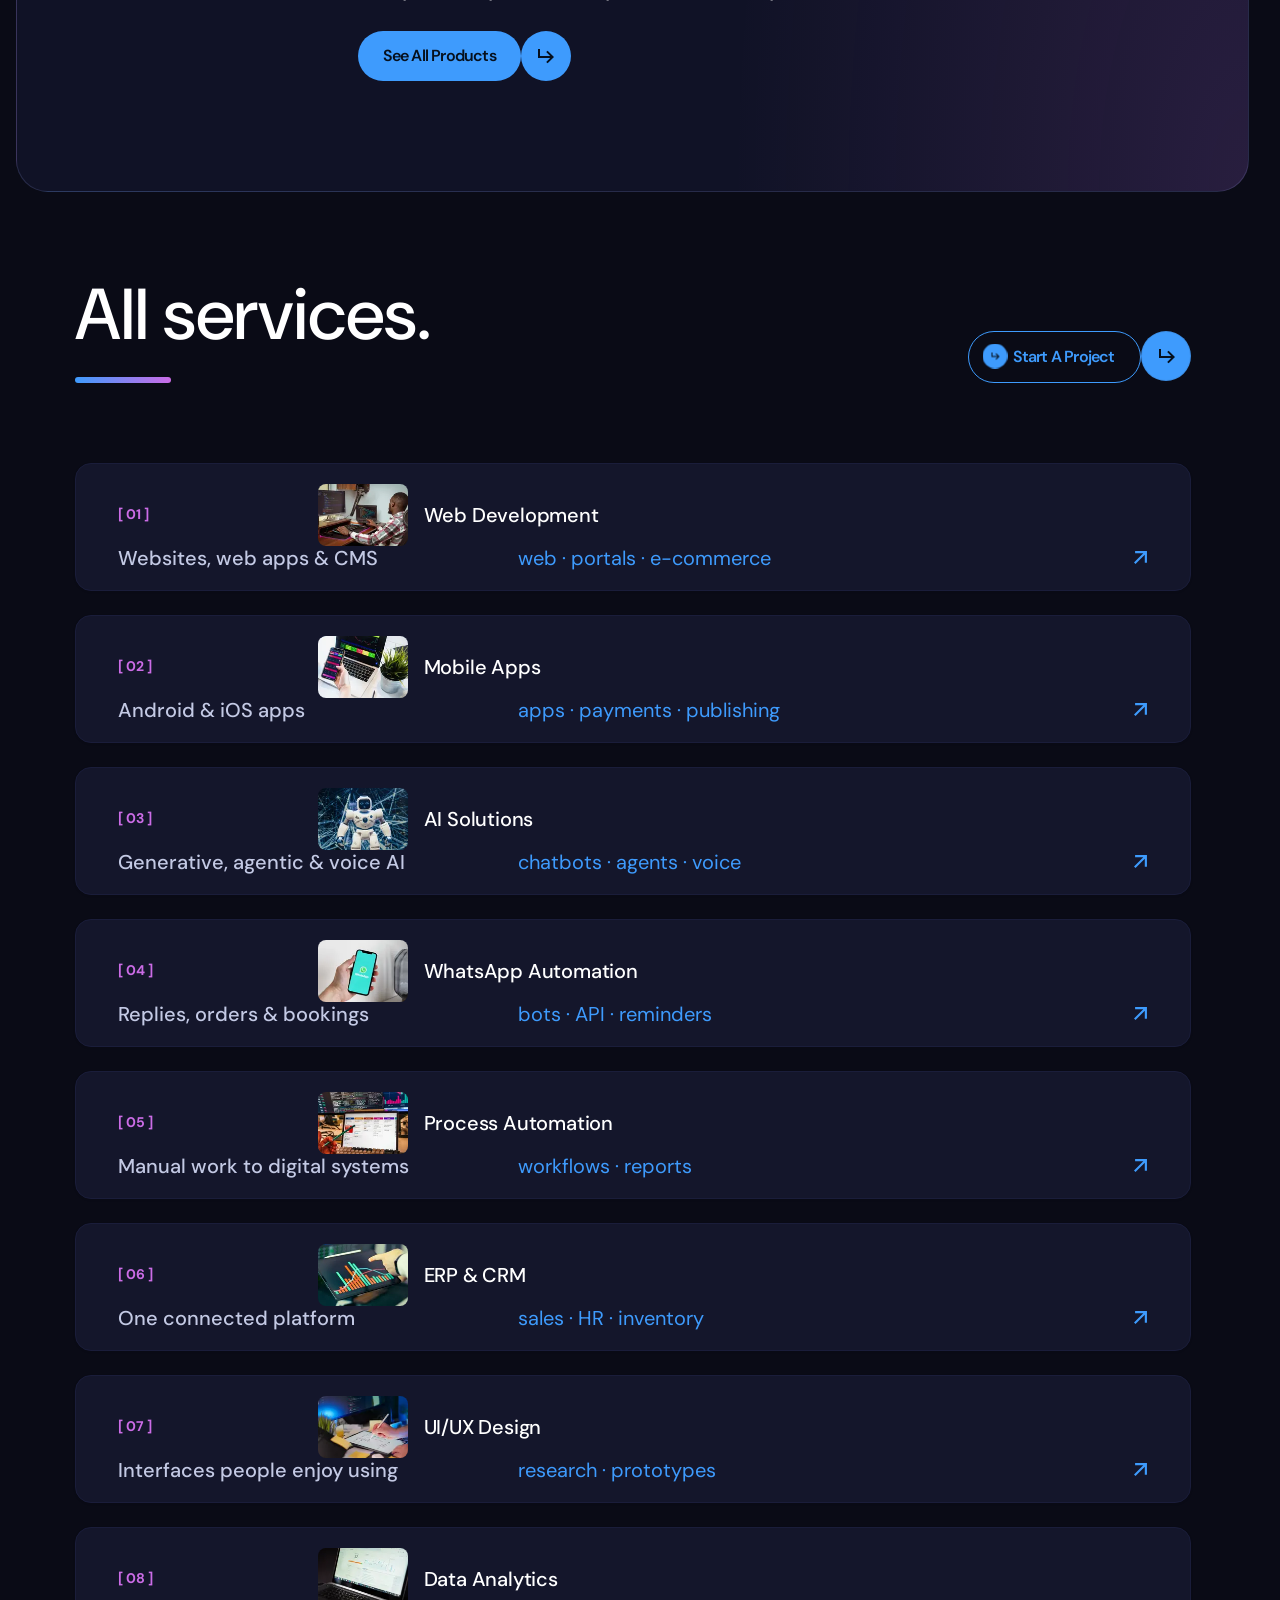
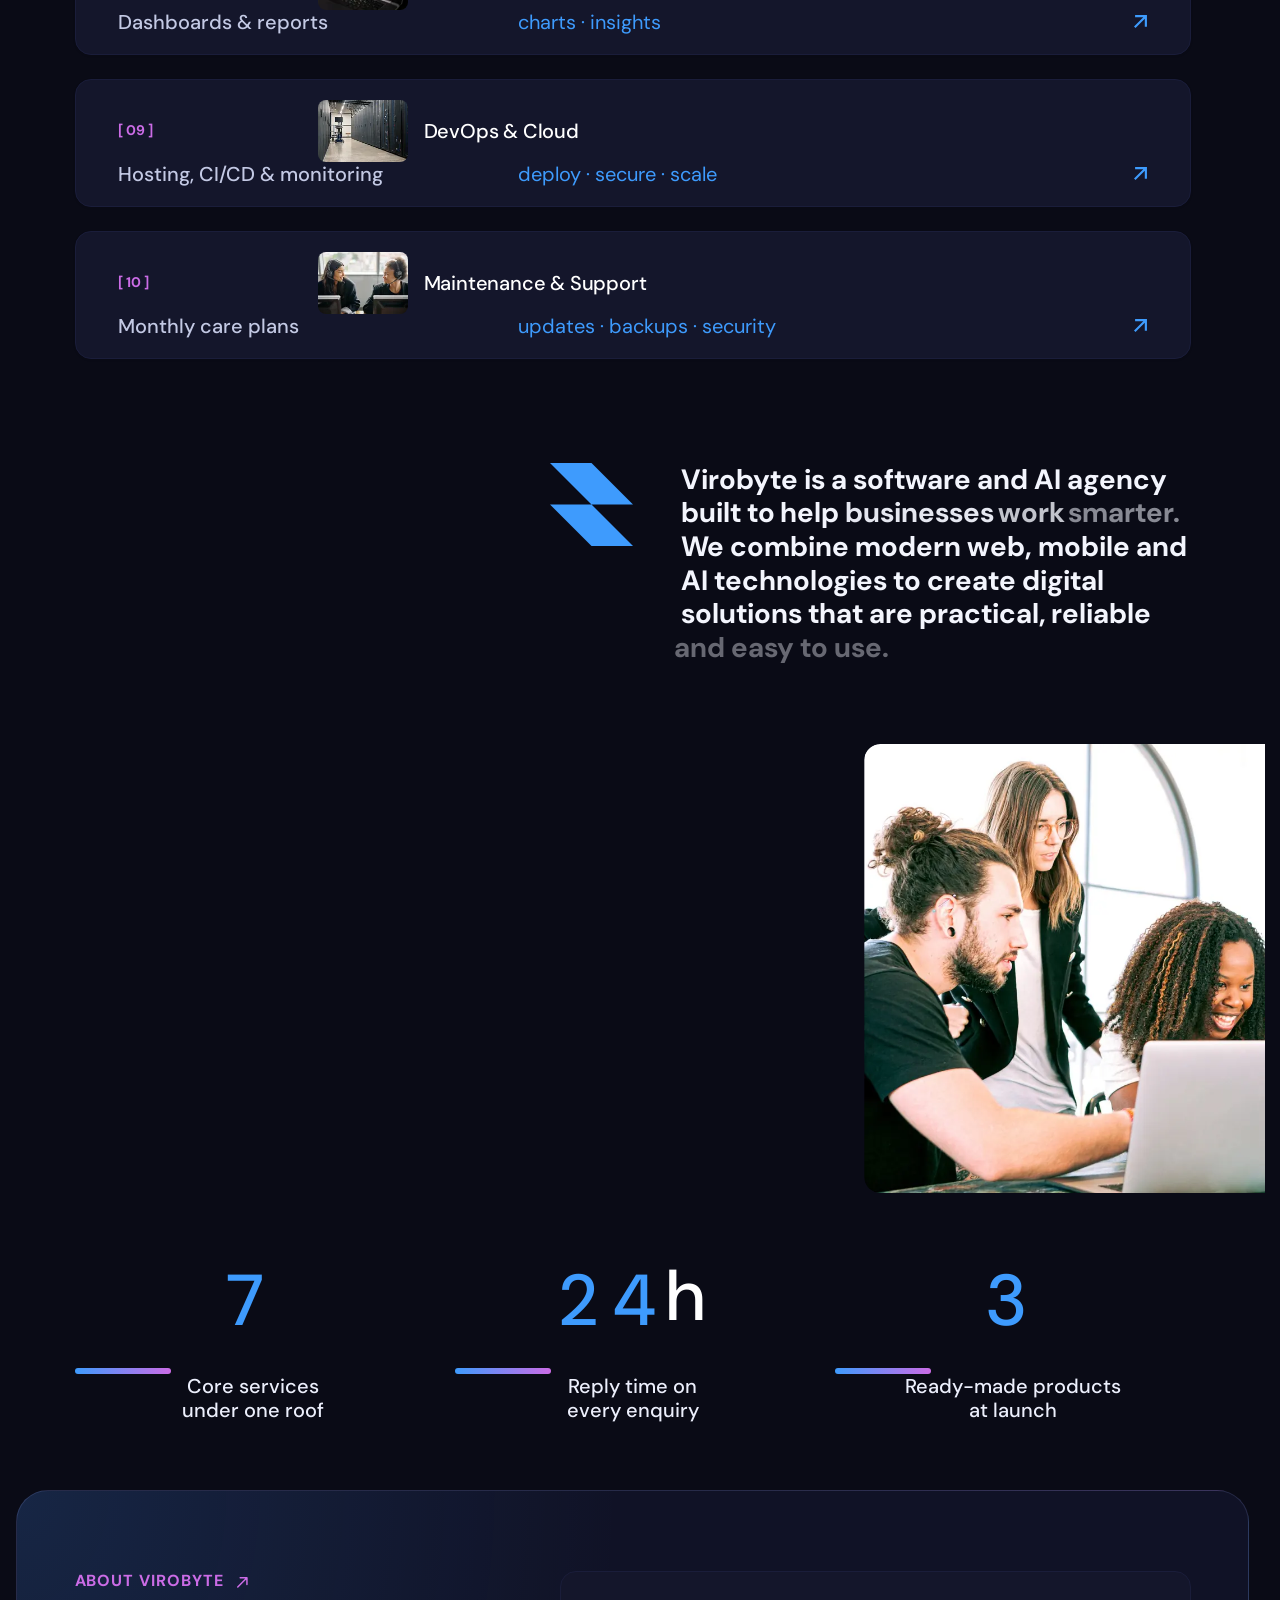
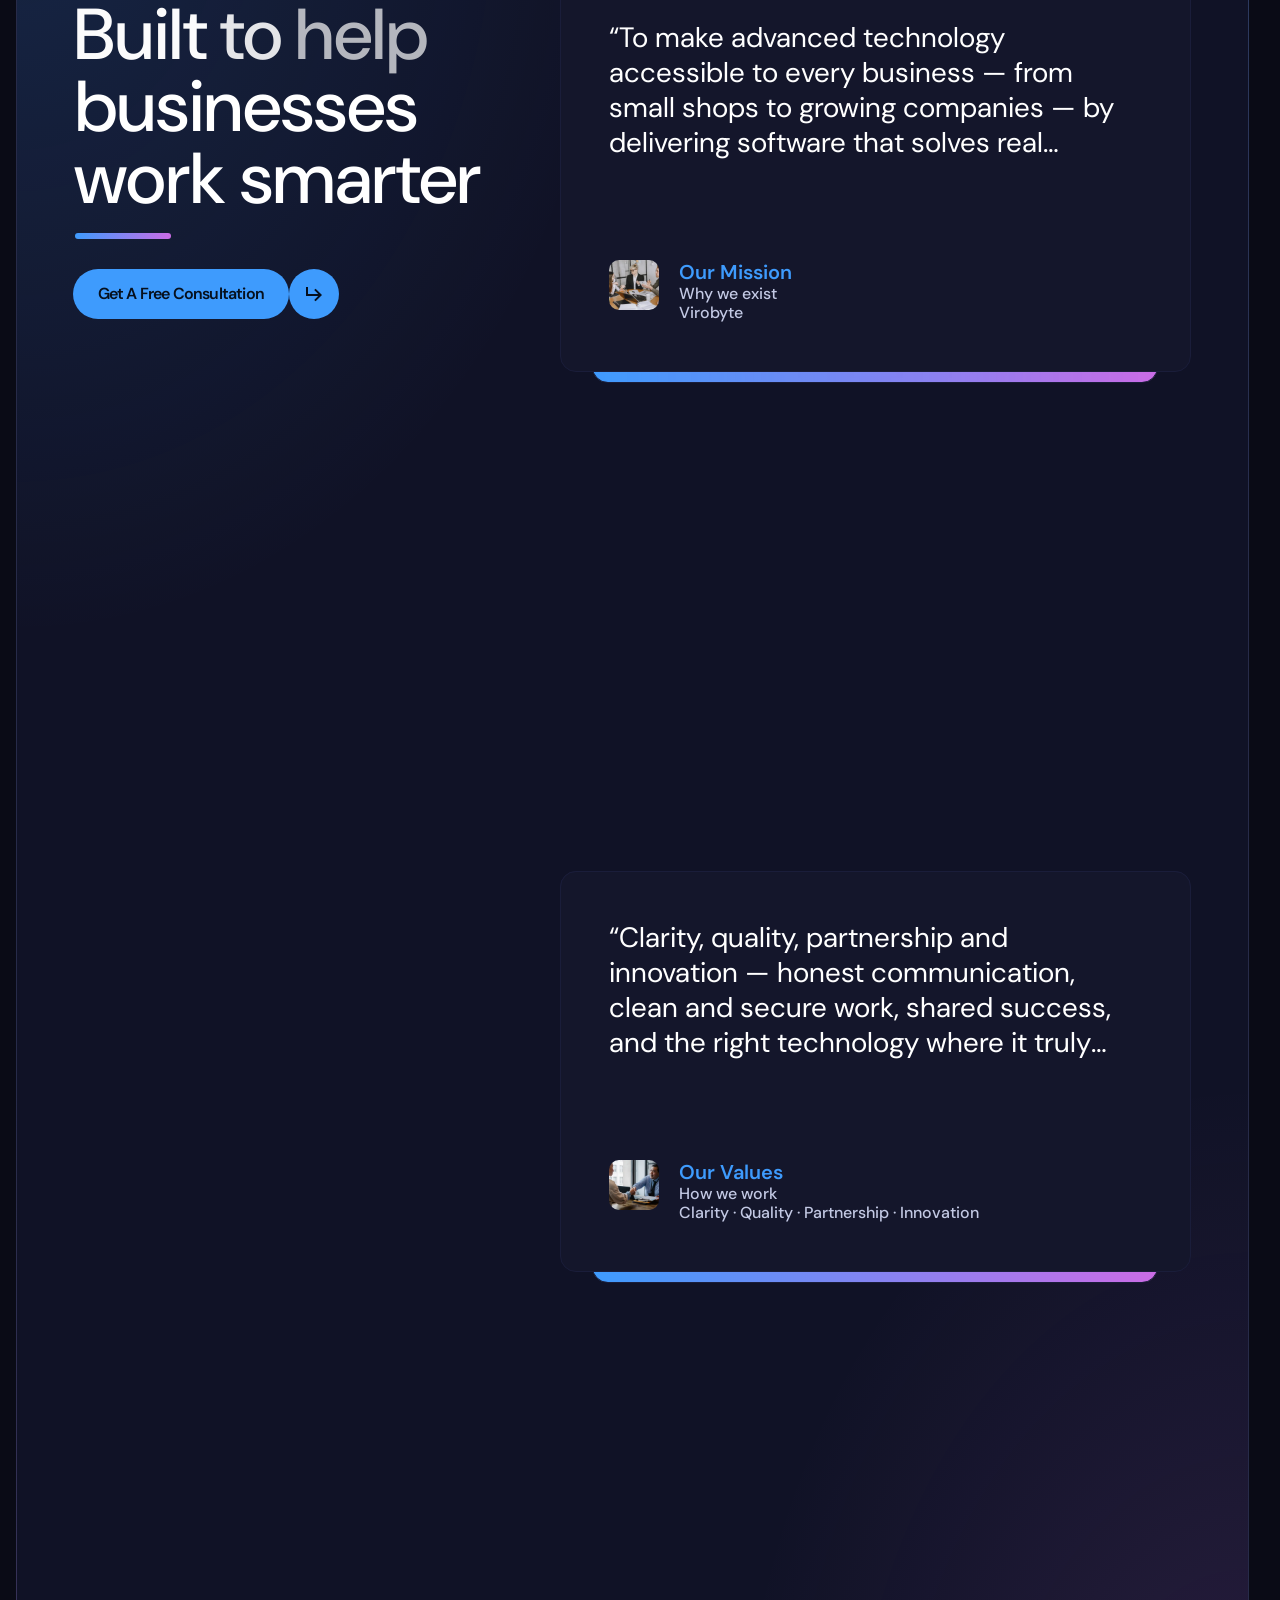
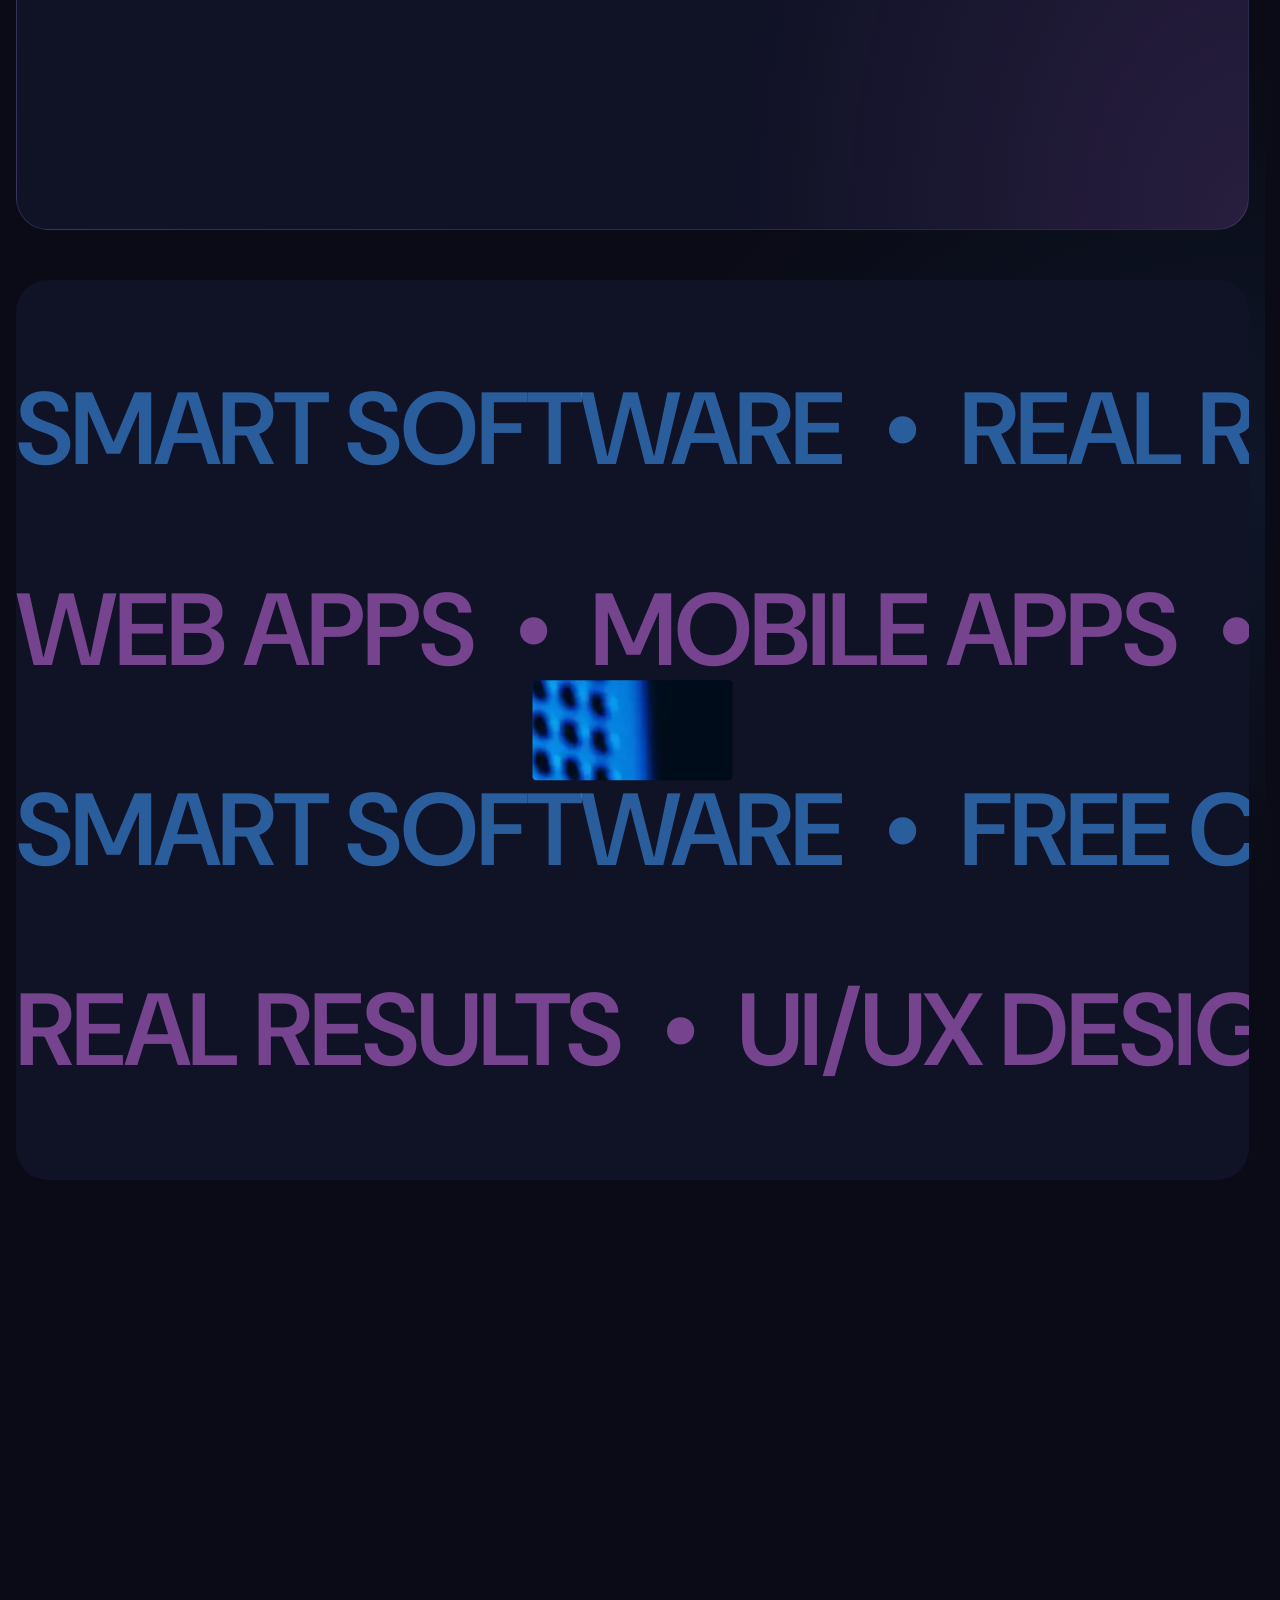
==== commit daae5ecb: "Add Products page and product detail pages with live demo links - Products listing with Live demo / " ====
--- a/index.html
+++ b/index.html
@@ -39,7 +39,7 @@
     <link rel="stylesheet" href="assets/css/vendors/spacing.css?v=6e963cc92d">
 
     <!-- Main CSS -->
-    <link rel="stylesheet" href="assets/css/main.css?v=6985c2633b">
+    <link rel="stylesheet" href="assets/css/main.css?v=e3d51bdd15">
 </head>
 
 <body class="at-magic-cursor">
@@ -136,7 +136,7 @@
                                 <ul>
                                     <li><a href="index.html">Home</a></li>
                                     <li><a href="#services">Services</a></li>
-                                    <li><a href="#products">Products</a></li>
+                                    <li><a href="products.html">Products</a></li>
                                     <li><a href="about.html">About</a></li>
                                     <li><a href="contact.html">Contact</a></li>
                                 </ul>
@@ -1057,20 +1057,20 @@
                                 <div class="col-xxl-3 col-xl-4 col-lg-5 col-md-6 offset-xxl-4 offset-xl-4">
                                     <div class="alt-portfolio-item at-hover-item mb-30">
                                         <div class="alt-portfolio-content d-flex justify-content-between align-items-center mb-15">
-                                            <h3 class="h5 alt-portfolio-title mb-0"><a href="contact.html" class="common-underline">School Manager</a></h3>
+                                            <h3 class="h5 alt-portfolio-title mb-0"><a href="product-schooldesk.html" class="common-underline">SchoolDesk</a></h3>
                                             <span class="alt-portfolio-plus neutral-950">
                                                 <svg xmlns="http://www.w3.org/2000/svg" width="12" height="11" viewBox="0 0 12 11" fill="none">
                                                     <path d="M4.512 10.8V0H6.984V10.8H4.512ZM0 6.6V4.2H11.52V6.6H0Z" fill="currentColor" />
                                                 </svg>
                                             </span>
                                         </div>
-                                        <a href="contact.html" class="alt-portfolio-thumb p-relative fix d-block">
-                                            <img width="816" height="974" decoding="async" class="w-100 scale-img-from-to" data-value-1="1.5" data-value-2="1" src="assets/imgs/vb/p-school.webp" alt="Classroom of students raising their hands">
+                                        <a href="product-schooldesk.html" class="alt-portfolio-thumb p-relative fix d-block">
+                                            <img width="816" height="974" decoding="async" class="w-100 scale-img-from-to" data-value-1="1.5" data-value-2="1" src="assets/imgs/vb/p-school.webp" alt="SchoolDesk dashboard and a classroom of students">
                                             <div class="alt-portfolio-btn">
                                                 <div class="content">
                                                     <span class="bg-transparent text-uppercase border px-3 py-1 rounded-pill text-white fz-font-label">flagship</span>
-                                                    <h4 class="h2 fw-400 fz-font-3xl text-white mb-0 mt-20">Run your entire school from one platform</h4>
-                                                    <p class="text-white fz-font-md mb-0 mt-10 text-truncate-2 des">Admissions, attendance, fees, exams, timetables and parent portals — in one place.</p>
+                                                    <h4 class="h2 fw-400 fz-font-3xl text-white mb-0 mt-20">Run your entire private school from one dashboard</h4>
+                                                    <p class="text-white fz-font-md mb-0 mt-10 text-truncate-2 des">Fees, attendance, WhatsApp reminders and AI insights — in one place.</p>
                                                 </div>
                                             </div>
                                         </a>
@@ -1078,18 +1078,18 @@
                                 </div>
                                 <div class="col-xxl-4 col-xl-4 offset-xl-8 offset-xl-7 col-lg-4 col-md-6">
                                     <div class="alt-portfolio-item mb-30 alt-portfolio-item-2 at-hover-item">
-                                        <a href="contact.html" class="alt-portfolio-thumb mb-15 p-relative fix d-block">
-                                            <img width="1106" height="1084" decoding="async" class="w-100 scale-img-from-to" data-value-1="1.5" data-value-2="1" src="assets/imgs/vb/p-whatsapp.webp" alt="WhatsApp on a smartphone">
+                                        <a href="product-venue-booking.html" class="alt-portfolio-thumb mb-15 p-relative fix d-block">
+                                            <img width="1106" height="1084" decoding="async" class="w-100 scale-img-from-to" data-value-1="1.5" data-value-2="1" src="assets/imgs/vb/home-venue.webp" alt="Elegant banquet hall with chandeliers">
                                             <div class="alt-portfolio-btn">
                                                 <div class="content">
-                                                    <span class="bg-transparent text-uppercase border px-3 py-1 rounded-pill text-white fz-font-label">whatsapp</span>
-                                                    <h4 class="h2 fw-400 fz-font-3xl text-white mb-0 mt-20">Your 24/7 customer assistant on WhatsApp</h4>
-                                                    <p class="text-white fz-font-md mb-0 mt-10 text-truncate-2 des">Instant replies, order & booking flows, catalogue sharing and human handover.</p>
+                                                    <span class="bg-transparent text-uppercase border px-3 py-1 rounded-pill text-white fz-font-label">live demo</span>
+                                                    <h4 class="h2 fw-400 fz-font-3xl text-white mb-0 mt-20">Fill more dates. Answer every inquiry instantly.</h4>
+                                                    <p class="text-white fz-font-md mb-0 mt-10 text-truncate-2 des">Packages, availability checker, cost estimator and an owner dashboard.</p>
                                                 </div>
                                             </div>
                                         </a>
                                         <div class="alt-portfolio-content d-flex justify-content-between align-items-center">
-                                            <h5 class="alt-portfolio-title mb-0"><a href="contact.html" class="common-underline">WhatsApp Bot Kit</a></h5>
+                                            <h5 class="alt-portfolio-title mb-0"><a href="product-venue-booking.html" class="common-underline">Venue Booking</a></h5>
                                             <span class="alt-portfolio-plus neutral-950">
                                                 <svg xmlns="http://www.w3.org/2000/svg" width="12" height="11" viewBox="0 0 12 11" fill="none">
                                                     <path d="M4.512 10.8V0H6.984V10.8H4.512ZM0 6.6V4.2H11.52V6.6H0Z" fill="currentColor" />
@@ -1103,20 +1103,20 @@
                                 <div class="col-xxl-3 col-lg-4 col-md-6">
                                     <div class="alt-portfolio-item alt-portfolio-item-3 mb-30 at-hover-item">
                                         <div class="alt-portfolio-content d-flex justify-content-between align-items-center mb-15">
-                                            <h3 class="h5 alt-portfolio-title mb-0"><a href="contact.html" class="common-underline">POS & Inventory</a></h3>
+                                            <h3 class="h5 alt-portfolio-title mb-0"><a href="product-clinic-booking.html" class="common-underline">Clinic Website & Booking</a></h3>
                                             <span class="alt-portfolio-plus neutral-950">
                                                 <svg xmlns="http://www.w3.org/2000/svg" width="12" height="11" viewBox="0 0 12 11" fill="none">
                                                     <path d="M4.512 10.8V0H6.984V10.8H4.512ZM0 6.6V4.2H11.52V6.6H0Z" fill="currentColor" />
                                                 </svg>
                                             </span>
                                         </div>
-                                        <a href="contact.html" class="alt-portfolio-thumb p-relative fix d-block">
-                                            <img width="816" height="1084" decoding="async" class="w-100 scale-img-from-to" data-value-1="1.5" data-value-2="1" src="assets/imgs/vb/p-pos.webp" alt="Cashier at a point-of-sale terminal">
+                                        <a href="product-clinic-booking.html" class="alt-portfolio-thumb p-relative fix d-block">
+                                            <img width="816" height="1084" decoding="async" class="w-100 scale-img-from-to" data-value-1="1.5" data-value-2="1" src="assets/imgs/vb/home-clinic.webp" alt="Modern dental clinic chair">
                                             <div class="alt-portfolio-btn">
                                                 <div class="content">
-                                                    <span class="bg-transparent text-uppercase border px-3 py-1 rounded-pill text-white fz-font-label">retail</span>
-                                                    <h4 class="h2 fw-400 fz-font-3xl text-white mb-0 mt-20">Sell smarter. Stock better.</h4>
-                                                    <p class="text-white fz-font-md mb-0 mt-10 text-truncate-2 des">Fast billing, real-time inventory, multi-branch support and sales reports.</p>
+                                                    <span class="bg-transparent text-uppercase border px-3 py-1 rounded-pill text-white fz-font-label">live demo</span>
+                                                    <h4 class="h2 fw-400 fz-font-3xl text-white mb-0 mt-20">A trusted online front desk for your clinic</h4>
+                                                    <p class="text-white fz-font-md mb-0 mt-10 text-truncate-2 des">Service pages, doctor profiles, online appointment booking and WhatsApp buttons.</p>
                                                 </div>
                                             </div>
                                         </a>
@@ -1141,18 +1141,18 @@
 
                                     </div>
                                     <div class="alt-portfolio-item alt-portfolio-item-4 mb-30 at-hover-item">
-                                        <a href="contact.html" class="alt-portfolio-thumb mb-15 p-relative fix d-block">
-                                            <img width="816" height="890" decoding="async" class="w-100 scale-img-from-to" data-value-1="1.5" data-value-2="1" src="assets/imgs/vb/p-clinic.webp" alt="Doctor holding a clipboard">
+                                        <a href="product-travel.html" class="alt-portfolio-thumb mb-15 p-relative fix d-block">
+                                            <img width="816" height="890" decoding="async" class="w-100 scale-img-from-to" data-value-1="1.5" data-value-2="1" src="assets/imgs/vb/home-travel.webp" alt="Mountain valley landscape in northern Pakistan">
                                             <div class="alt-portfolio-btn end-0 me-3">
                                                 <div class="content">
-                                                    <span class="bg-transparent text-uppercase border px-3 py-1 rounded-pill text-white fz-font-label">coming soon</span>
-                                                    <h4 class="h2 fw-400 fz-font-3xl text-white mb-0 mt-20">Clinic & hospital management</h4>
-                                                    <p class="text-white fz-font-md mb-0 mt-10 text-truncate-2 des">Join the waitlist to get early access when it launches.</p>
+                                                    <span class="bg-transparent text-uppercase border px-3 py-1 rounded-pill text-white fz-font-label">live demo</span>
+                                                    <h4 class="h2 fw-400 fz-font-3xl text-white mb-0 mt-20">Tours, packages and bookings in one travel website</h4>
+                                                    <p class="text-white fz-font-md mb-0 mt-10 text-truncate-2 des">Tour and Umrah packages, hotel and car rental sections, custom itinerary requests.</p>
                                                 </div>
                                             </div>
                                         </a>
                                         <div class="alt-portfolio-content d-flex justify-content-between align-items-center">
-                                            <h5 class="alt-portfolio-title mb-0"><a href="contact.html" class="common-underline">Clinic & Hospital System</a></h5>
+                                            <h5 class="alt-portfolio-title mb-0"><a href="product-travel.html" class="common-underline">Travel</a></h5>
                                             <span class="alt-portfolio-plus neutral-950">
                                                 <svg xmlns="http://www.w3.org/2000/svg" width="12" height="11" viewBox="0 0 12 11" fill="none">
                                                     <path d="M4.512 10.8V0H6.984V10.8H4.512ZM0 6.6V4.2H11.52V6.6H0Z" fill="currentColor" />
@@ -1166,39 +1166,39 @@
                                 <div class="col-xl-4 offset-xl-2 col-xxl-3 offset-xxl-2 col-lg-5 col-md-6">
                                     <div class="alt-portfolio-item alt-portfolio-item-5 mb-30 at-hover-item">
                                         <div class="alt-portfolio-content d-flex justify-content-between align-items-center mb-15">
-                                            <h3 class="h5 alt-portfolio-title mb-0"><a href="contact.html" class="common-underline">HR & Payroll System</a></h3>
+                                            <h3 class="h5 alt-portfolio-title mb-0"><a href="product-ai-notes.html" class="common-underline">AI Notes</a></h3>
                                             <span class="alt-portfolio-plus neutral-950">
                                                 <svg xmlns="http://www.w3.org/2000/svg" width="12" height="11" viewBox="0 0 12 11" fill="none">
                                                     <path d="M4.512 10.8V0H6.984V10.8H4.512ZM0 6.6V4.2H11.52V6.6H0Z" fill="currentColor" />
                                                 </svg>
                                             </span>
                                         </div>
-                                        <a href="contact.html" class="alt-portfolio-thumb p-relative fix d-block">
-                                            <img width="814" height="1084" decoding="async" class="w-100 scale-img-from-to" data-value-1="1.5" data-value-2="1" src="assets/imgs/vb/p-hr.webp" alt="Team meeting in an office">
+                                        <a href="product-ai-notes.html" class="alt-portfolio-thumb p-relative fix d-block">
+                                            <img width="814" height="1084" decoding="async" class="w-100 scale-img-from-to" data-value-1="1.5" data-value-2="1" src="assets/imgs/vb/home-notes.webp" alt="Notebook and pen beside a laptop">
+                                            <div class="alt-portfolio-btn">
+                                                <div class="content">
+                                                    <span class="bg-transparent text-uppercase border px-3 py-1 rounded-pill text-white fz-font-label">live demo</span>
+                                                    <h4 class="h2 fw-400 fz-font-3xl text-white mb-0 mt-20">Notes that think with you</h4>
+                                                    <p class="text-white fz-font-md mb-0 mt-10 text-truncate-2 des">A smart, AI-powered notes app. Open the live demo to explore it.</p>
+                                                </div>
+                                            </div>
+                                        </a>
+                                    </div>
+                                </div>
+                                <div class="col-xl-4 offset-xxl-8 offset-xl-8 col-lg-5 col-md-6">
+                                    <div class="alt-portfolio-item alt-portfolio-item-6 mb-30 at-hover-item">
+                                        <a href="products.html" class="alt-portfolio-thumb mb-15 p-relative fix d-block">
+                                            <img width="1106" height="782" decoding="async" class="w-100 scale-img-from-to" data-value-1="1.5" data-value-2="1" src="assets/imgs/vb/home-soon.webp" alt="Analytics dashboard on a laptop">
                                             <div class="alt-portfolio-btn">
                                                 <div class="content">
                                                     <span class="bg-transparent text-uppercase border px-3 py-1 rounded-pill text-white fz-font-label">coming soon</span>
-                                                    <h4 class="h2 fw-400 fz-font-3xl text-white mb-0 mt-20">HR & payroll, simplified</h4>
-                                                    <p class="text-white fz-font-md mb-0 mt-10 text-truncate-2 des">Join the waitlist to get early access when it launches.</p>
-                                                </div>
-                                            </div>
-                                        </a>
-                                    </div>
-                                </div>
-                                <div class="col-xl-4 offset-xxl-8 offset-xl-8 col-lg-5 col-md-6">
-                                    <div class="alt-portfolio-item alt-portfolio-item-6 mb-30 at-hover-item">
-                                        <a href="contact.html" class="alt-portfolio-thumb mb-15 p-relative fix d-block">
-                                            <img width="1106" height="782" decoding="async" class="w-100 scale-img-from-to" data-value-1="1.5" data-value-2="1" src="assets/imgs/vb/p-estate.webp" alt="Modern residential building">
-                                            <div class="alt-portfolio-btn">
-                                                <div class="content">
-                                                    <span class="bg-transparent text-uppercase border px-3 py-1 rounded-pill text-white fz-font-label">coming soon</span>
-                                                    <h4 class="h2 fw-400 fz-font-3xl text-white mb-0 mt-20">Leads and follow-ups for property teams</h4>
-                                                    <p class="text-white fz-font-md mb-0 mt-10 text-truncate-2 des">Join the waitlist to get early access when it launches.</p>
+                                                    <h4 class="h2 fw-400 fz-font-3xl text-white mb-0 mt-20">HR & Payroll, Real Estate CRM and more</h4>
+                                                    <p class="text-white fz-font-md mb-0 mt-10 text-truncate-2 des">Clinic / hospital management, HR & payroll, real estate CRM and fee & accounting are on the way.</p>
                                                 </div>
                                             </div>
                                         </a>
                                         <div class="alt-portfolio-content d-flex justify-content-between align-items-center">
-                                            <h5 class="alt-portfolio-title mb-0"><a href="contact.html" class="common-underline">Real Estate CRM</a></h5>
+                                            <h5 class="alt-portfolio-title mb-0"><a href="products.html" class="common-underline">More products</a></h5>
                                             <span class="alt-portfolio-plus neutral-950">
                                                 <svg xmlns="http://www.w3.org/2000/svg" width="12" height="11" viewBox="0 0 12 11" fill="none">
                                                     <path d="M4.512 10.8V0H6.984V10.8H4.512ZM0 6.6V4.2H11.52V6.6H0Z" fill="currentColor" />
@@ -1221,13 +1221,13 @@
                                             <p class="mg-portfolio-dec mb-30 fz-font-lg">Don’t want to wait for a custom build? Start today with our ready-made systems — fully customisable to your needs.</p>
                                         </div>
                                         <div class="at-btn-group at_fade_anim" data-delay=".4" data-fade-from="bottom" data-ease="bounce">
-                                            <a class="at-btn-circle" href="contact.html">
+                                            <a class="at-btn-circle" href="products.html">
                                                 <svg xmlns="http://www.w3.org/2000/svg" width="16" height="15" viewBox="0 0 16 15" fill="none">
                                                     <path d="M0.0001297 8.99993L0 3.00407e-05L2 0L2.0001 6.99993L12.1719 7.00003L8.22224 3.05027L9.63644 1.63606L16.0003 8.00003L9.63644 14.364L8.22224 12.9497L12.1719 9.00003L0.0001297 8.99993Z" fill="currentColor" />
                                                 </svg>
                                             </a>
-                                            <a class="at-btn z-index-1" href="contact.html">Request a Demo</a>
-                                            <a class="at-btn-circle" href="contact.html">
+                                            <a class="at-btn z-index-1" href="products.html">See all products</a>
+                                            <a class="at-btn-circle" href="products.html">
                                                 <svg xmlns="http://www.w3.org/2000/svg" width="16" height="15" viewBox="0 0 16 15" fill="none">
                                                     <path d="M0.0001297 8.99993L0 3.00407e-05L2 0L2.0001 6.99993L12.1719 7.00003L8.22224 3.05027L9.63644 1.63606L16.0003 8.00003L9.63644 14.364L8.22224 12.9497L12.1719 9.00003L0.0001297 8.99993Z" fill="currentColor" />
                                                 </svg>
@@ -1885,7 +1885,7 @@
                                     <ul>
                                         <li class="mb-15"><a href="index.html">Home</a></li>
                                         <li class="mb-15"><a href="#services">Services</a></li>
-                                        <li class="mb-15"><a href="#products">Products</a></li>
+                                        <li class="mb-15"><a href="products.html">Products</a></li>
                                         <li class="mb-15"><a href="about.html">About</a></li>
                                         <li class="mb-15"><a href="contact.html">Contact</a></li>
                                     </ul>
--- a/assets/css/main.css
+++ b/assets/css/main.css
@@ -38196,4 +38196,104 @@
 .at-btn-group-transparent .at-btn {
   padding-inline-start: 44px;
 }
+
+/* ---- Products ---- */
+.vb-status {
+  position: absolute;
+  top: 18px;
+  left: 18px;
+  z-index: 3;
+  display: inline-flex;
+  align-items: center;
+  gap: 8px;
+  padding: 8px 14px;
+  border-radius: 999px;
+  font-size: 13px;
+  font-weight: 700;
+  letter-spacing: 0.05em;
+  text-transform: uppercase;
+  background: rgba(10, 11, 22, 0.9);
+  line-height: 1;
+}
+.vb-status i {
+  width: 8px;
+  height: 8px;
+  border-radius: 50%;
+}
+.vb-status--demo {
+  color: #ffffff;
+  border: 1px solid rgba(62, 155, 253, 0.75);
+}
+.vb-status--demo i {
+  background: var(--vb-primary);
+  box-shadow: 0 0 0 4px rgba(62, 155, 253, 0.28);
+}
+.vb-status--soon {
+  color: #f3d6fb;
+  border: 1px solid rgba(203, 108, 230, 0.75);
+}
+.vb-card-actions .at-btn,
+.sec-1-portfolio-details-1 .at-btn.vb-demo-btn {
+  padding: 13px 22px;
+  font-size: 15px;
+}
+.vb-details-btn {
+  background: transparent !important;
+  border: 1px solid rgba(160, 175, 255, 0.4);
+  color: #ffffff !important;
+}
+.vb-details-btn:hover {
+  background: var(--vb-primary) !important;
+  border-color: var(--vb-primary);
+  color: var(--vb-on-primary) !important;
+}
+.vb-soon-btn {
+  background: rgba(203, 108, 230, 0.14) !important;
+  color: #f3d6fb !important;
+  border: 1px dashed rgba(203, 108, 230, 0.65);
+  cursor: default;
+  pointer-events: none;
+}
+.vb-product-title {
+  font-size: clamp(44px, 7.2vw, 118px);
+  line-height: 1;
+  overflow-wrap: anywhere;
+}
+.vb-product-title sup {
+  font-size: 0.35em;
+  color: var(--vb-secondary);
+}
+.vb-back {
+  color: var(--vb-primary);
+  display: inline-block;
+}
+.vb-back:hover {
+  color: var(--vb-secondary);
+}
+.vb-feature-list li {
+  padding: 7px 0;
+  font-size: 20px;
+  line-height: 1.5;
+}
+.vb-feature-list li::marker {
+  color: var(--vb-primary);
+}
+.vb-waitlist {
+  border-top: 1px solid var(--vb-line);
+}
+.mg-portfolio-thumb img {
+  border-radius: 18px;
+}
+
+/* product cards: titles can wrap to two lines, so drop the single-line slide-up hover (its shadow copy showed through) */
+.mg-portfolio-item .cs-portfolio-title,
+.mg-portfolio-item .cs-portfolio-title a {
+  text-shadow: none !important;
+  overflow: visible;
+  height: auto;
+  transform: none;
+}
+.mg-portfolio-item .cs-portfolio-title a:hover {
+  color: var(--vb-primary);
+}
 /*# sourceMappingURL=main.css.map */
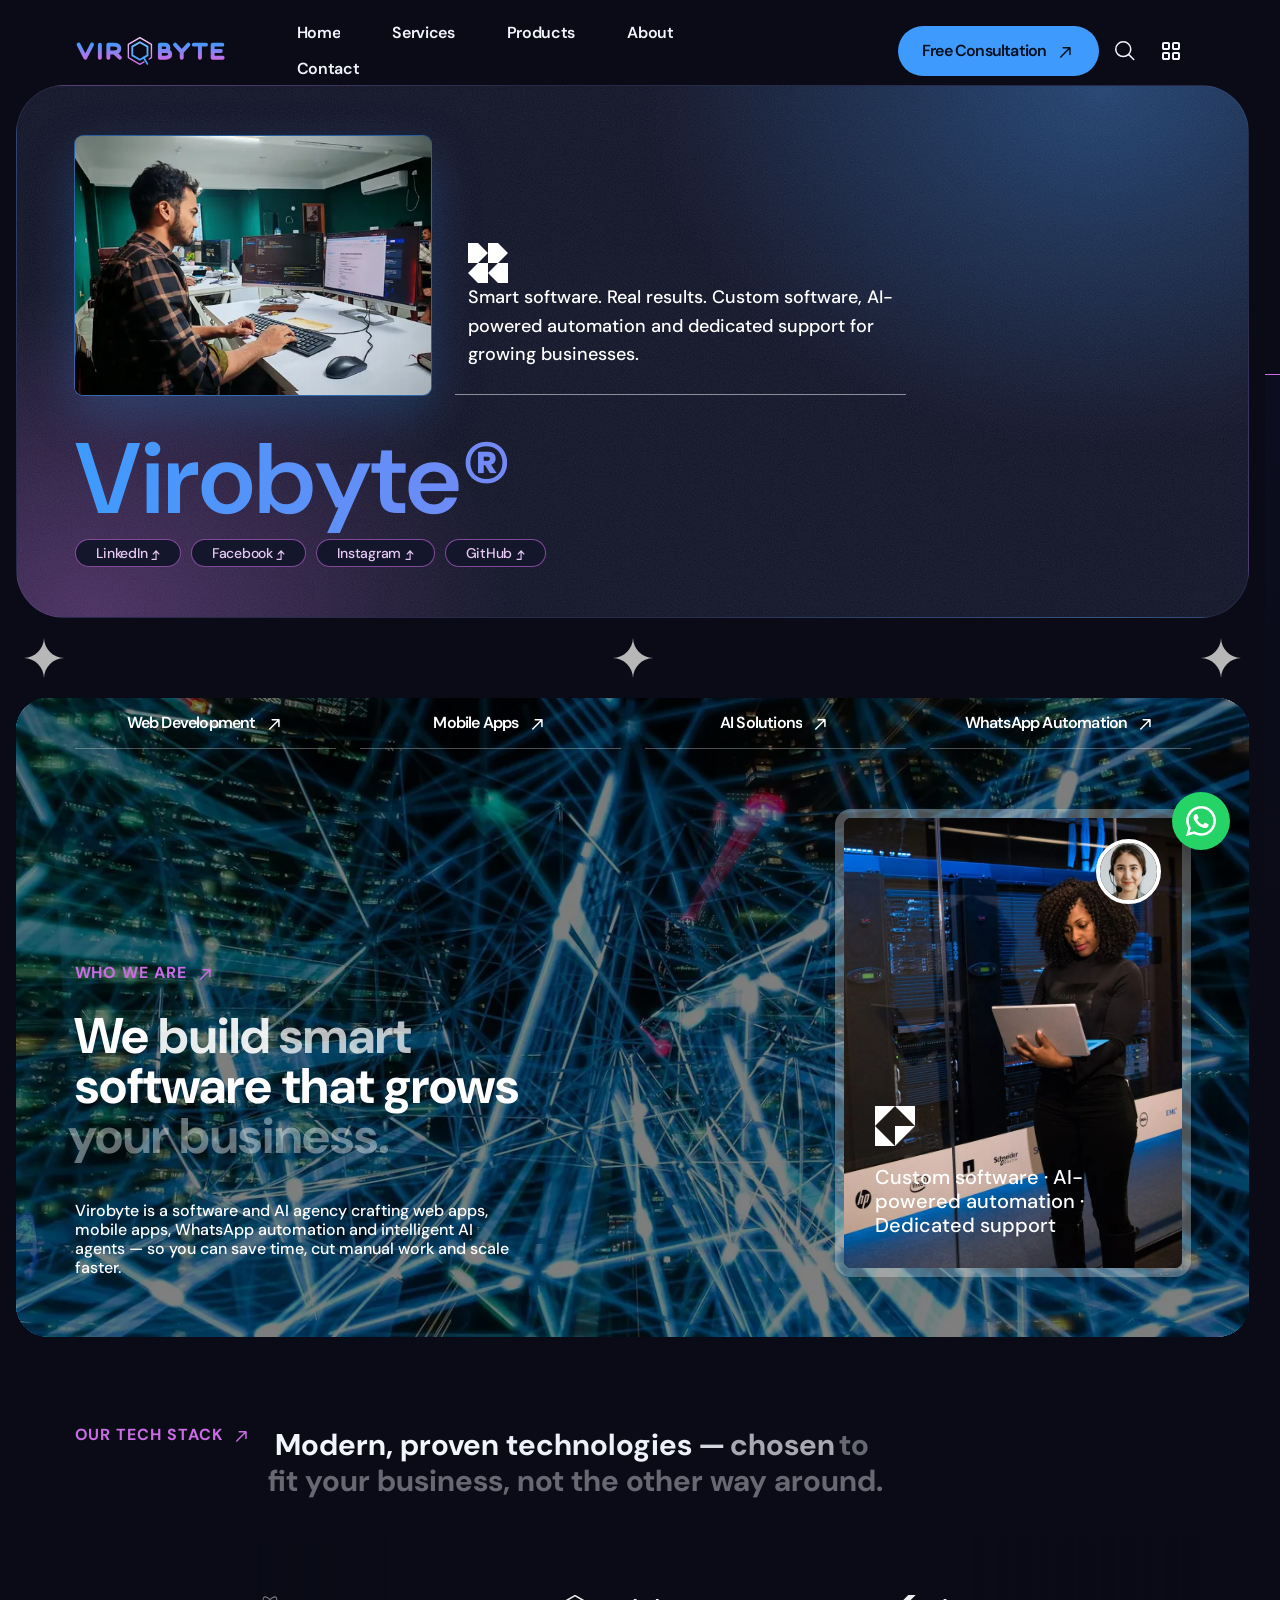
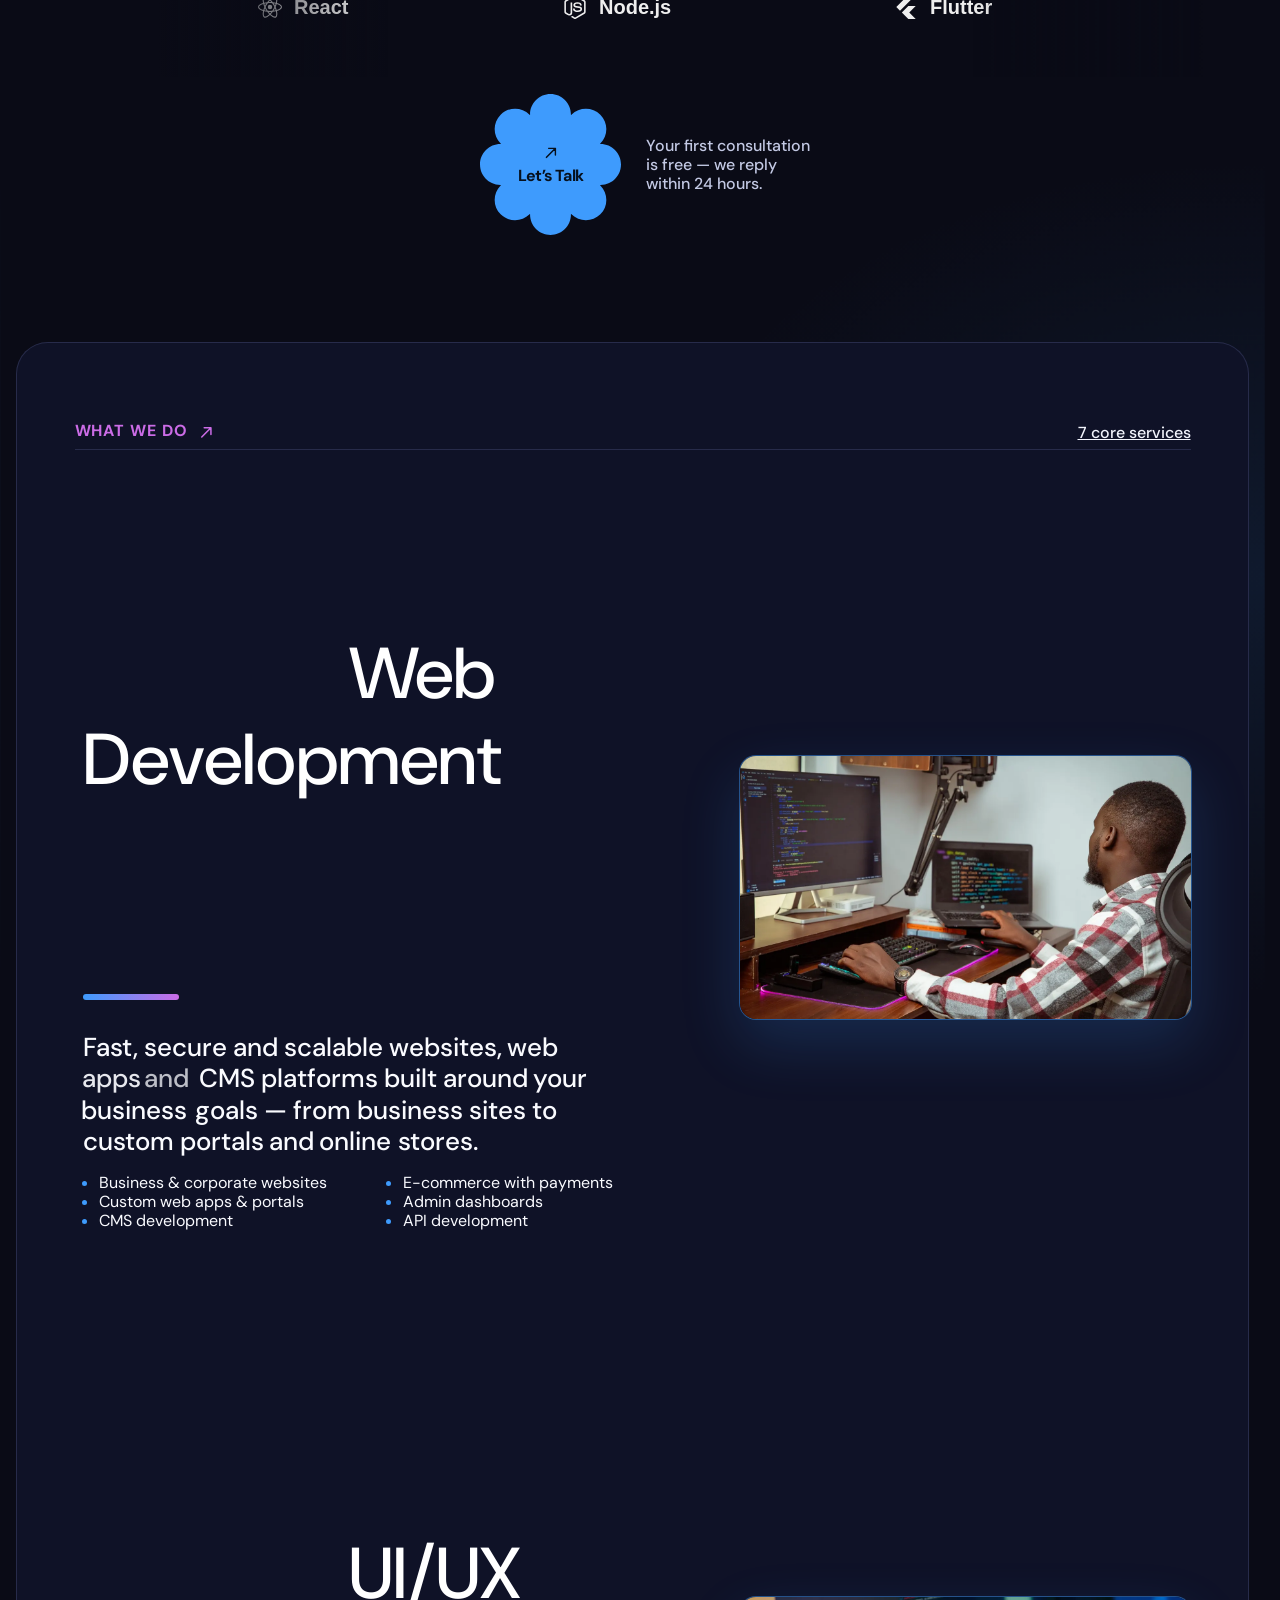
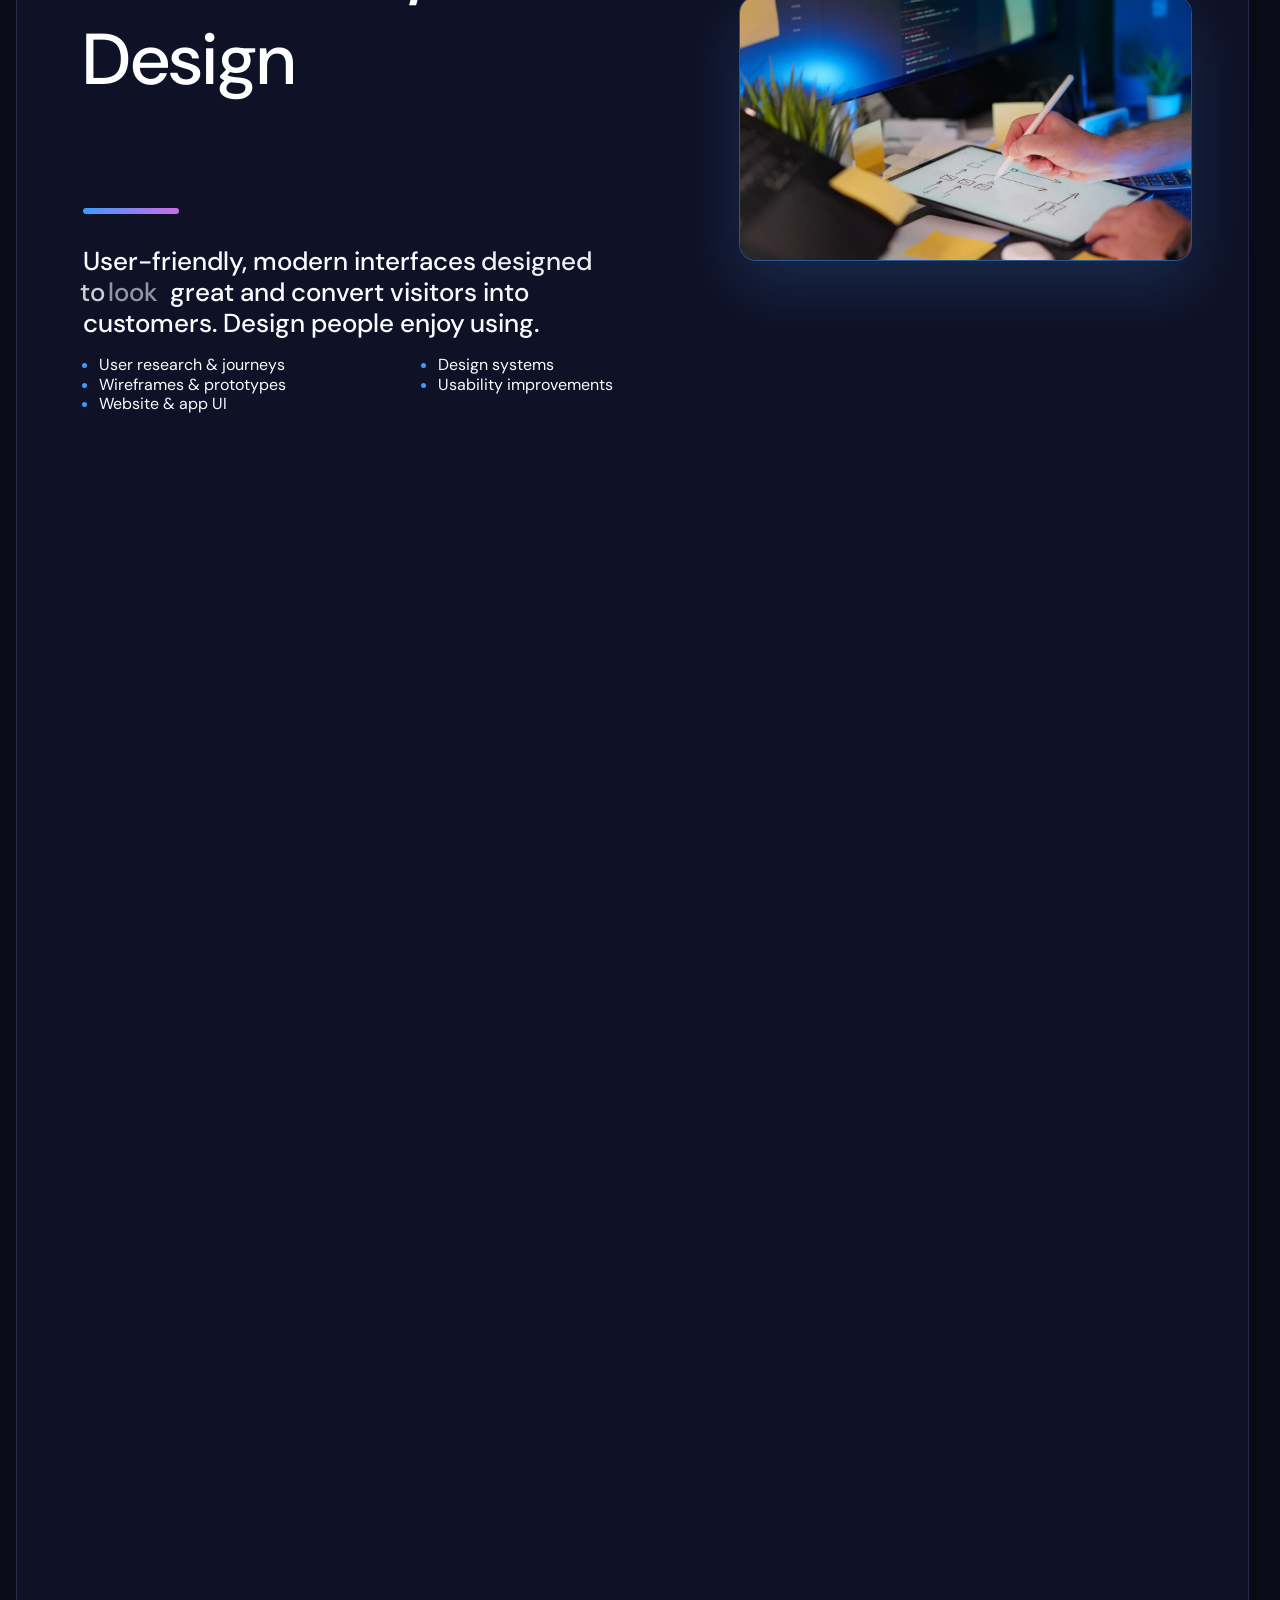
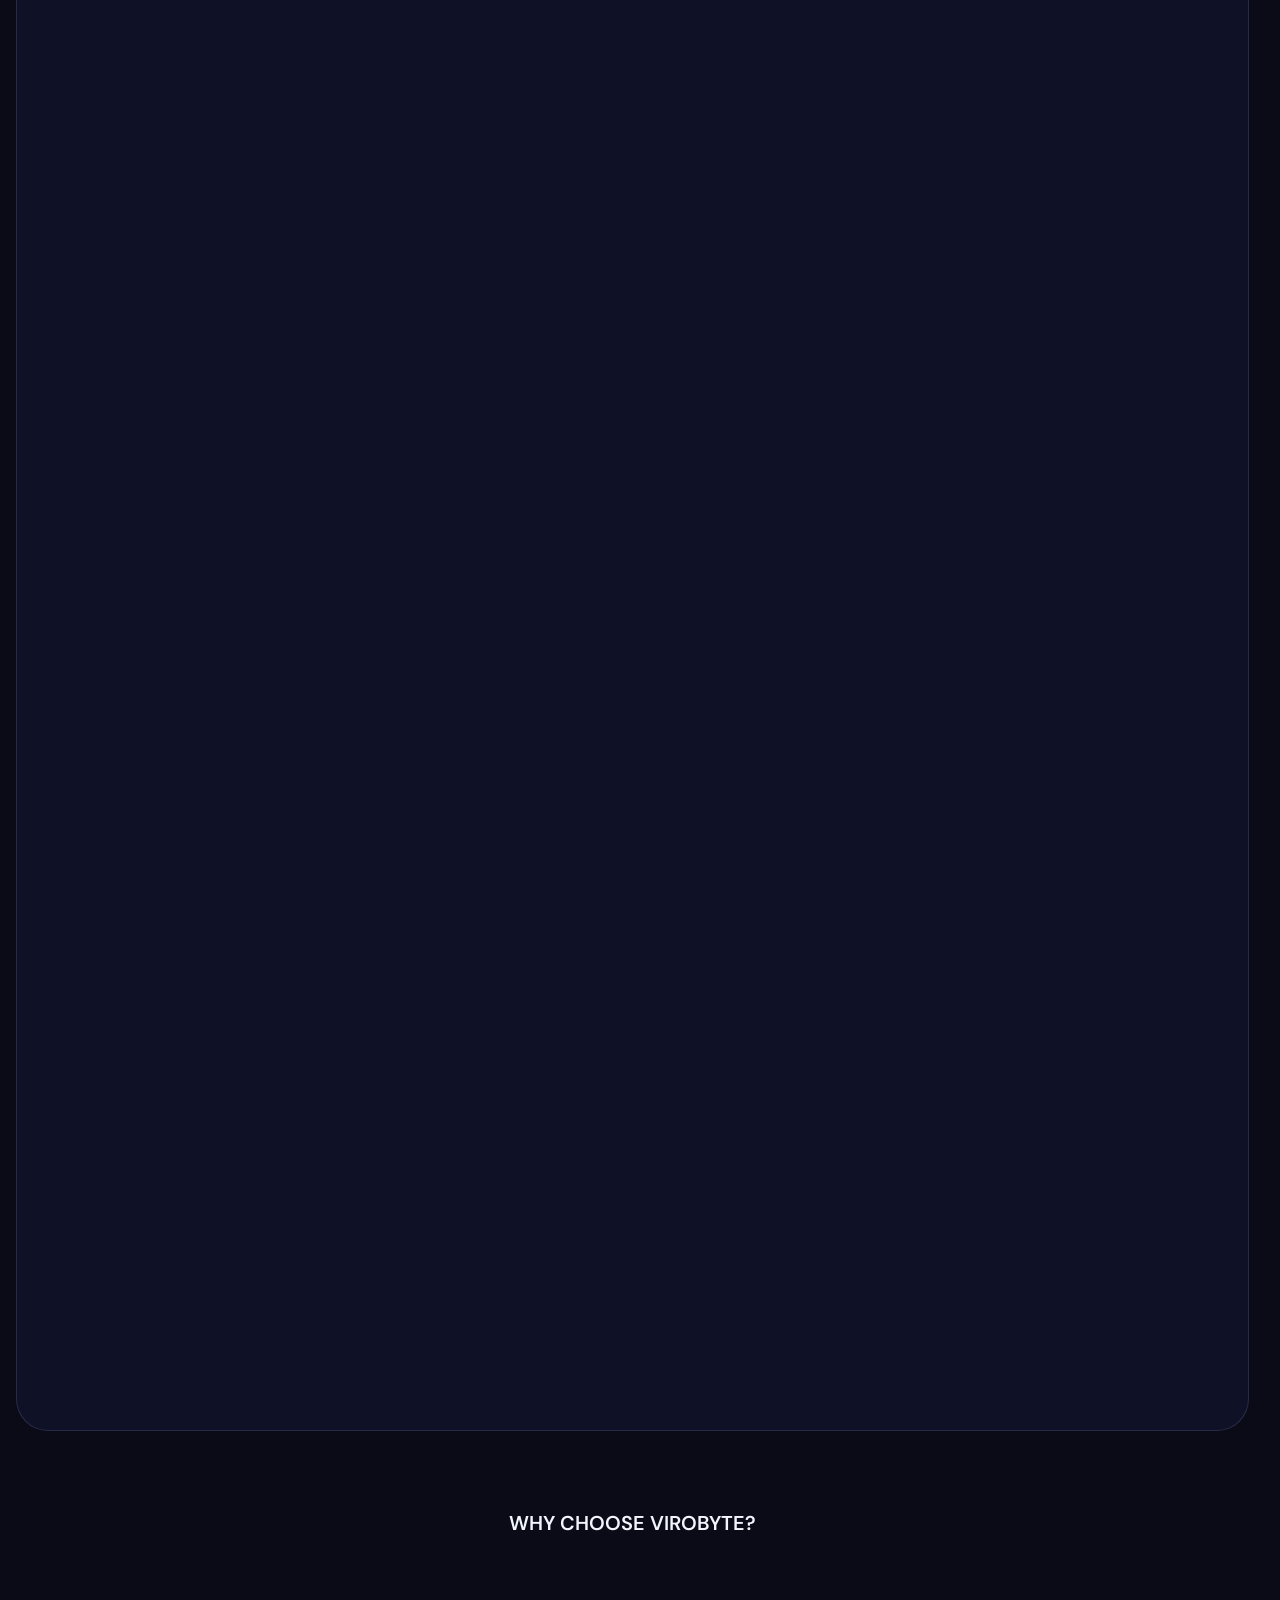
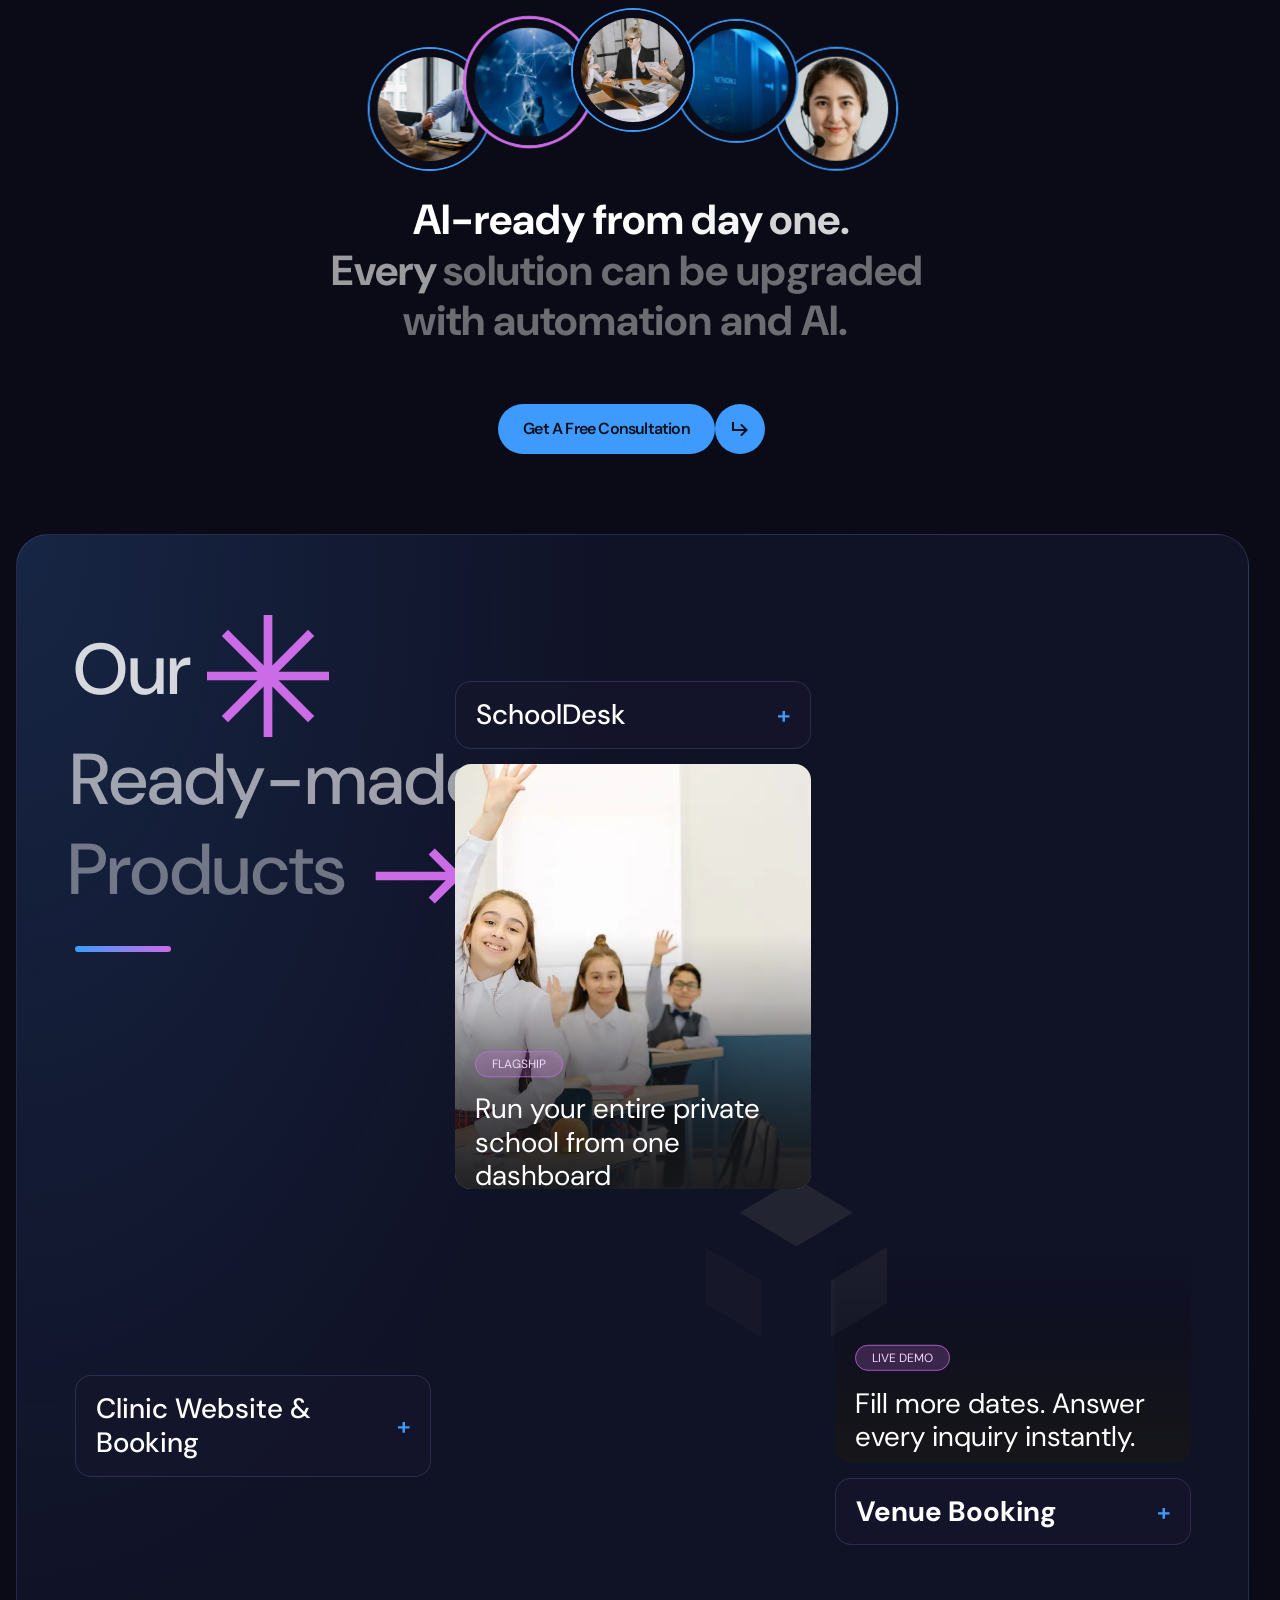
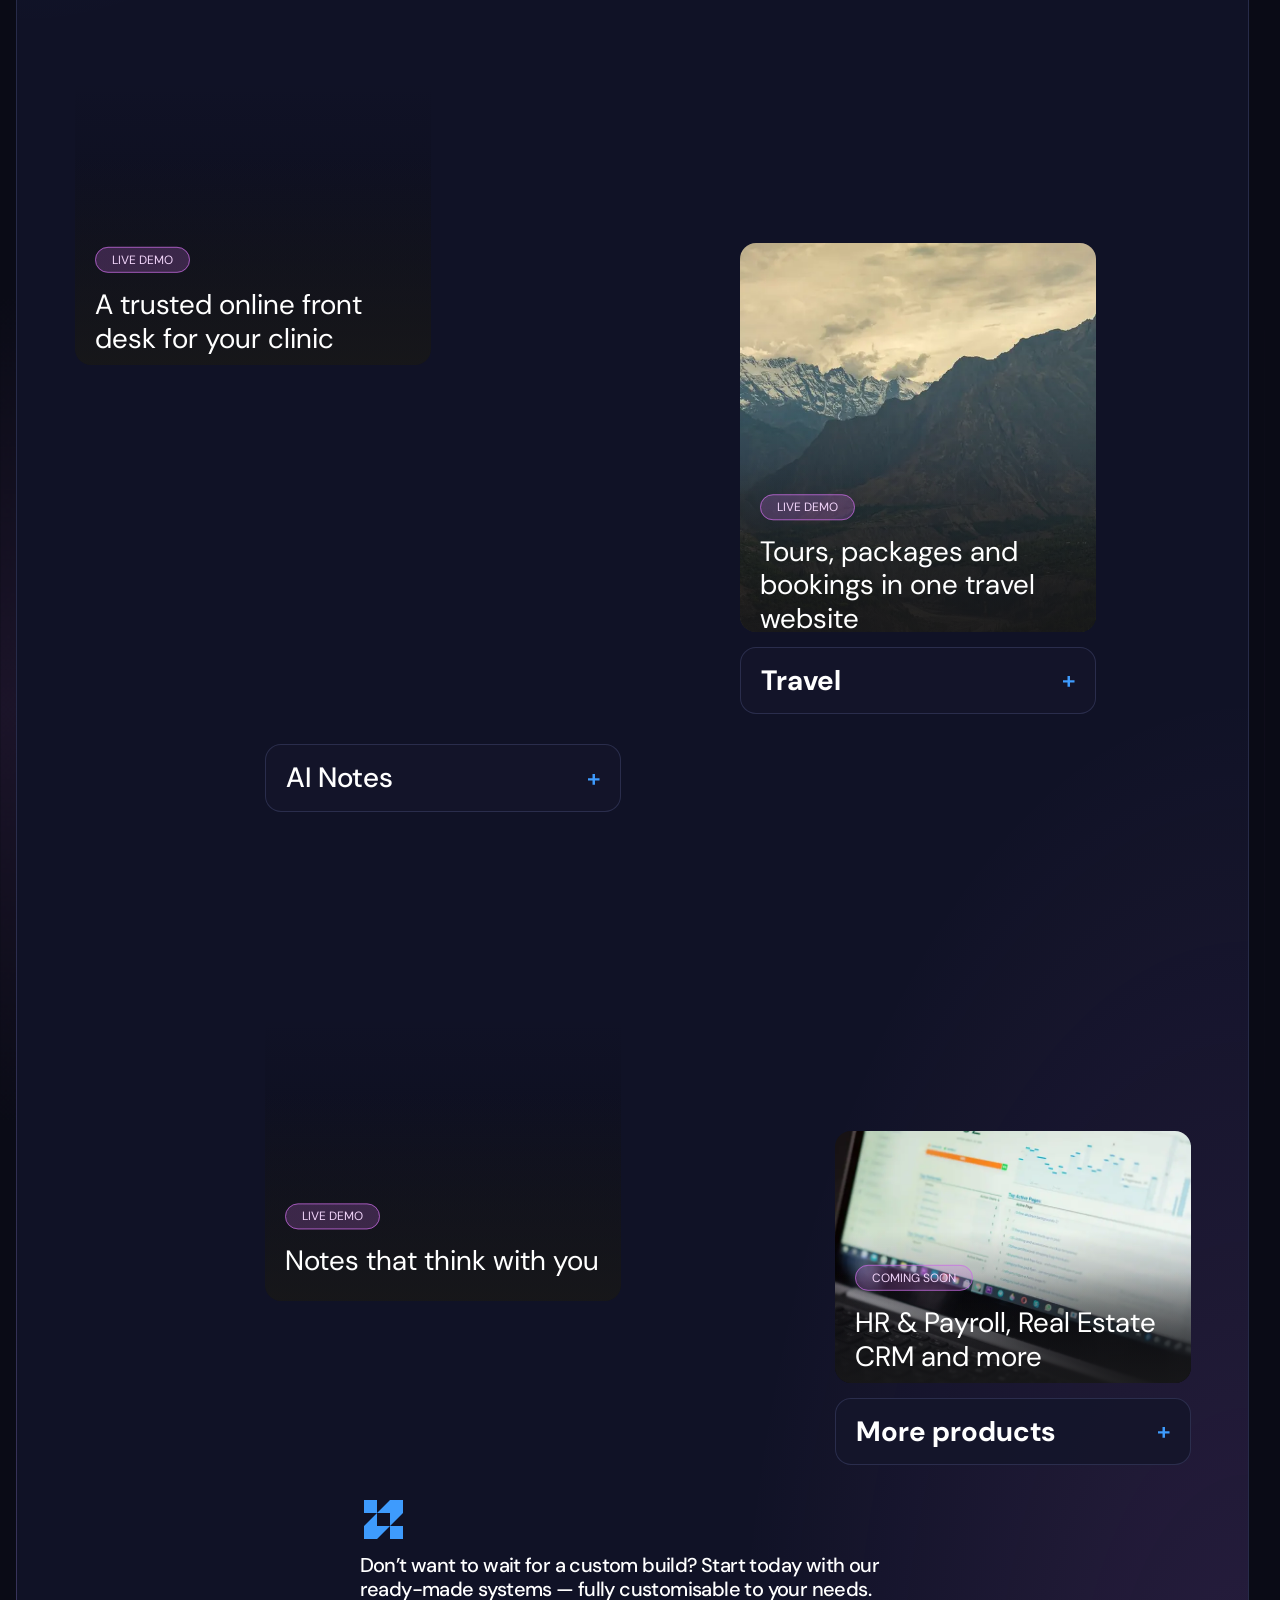
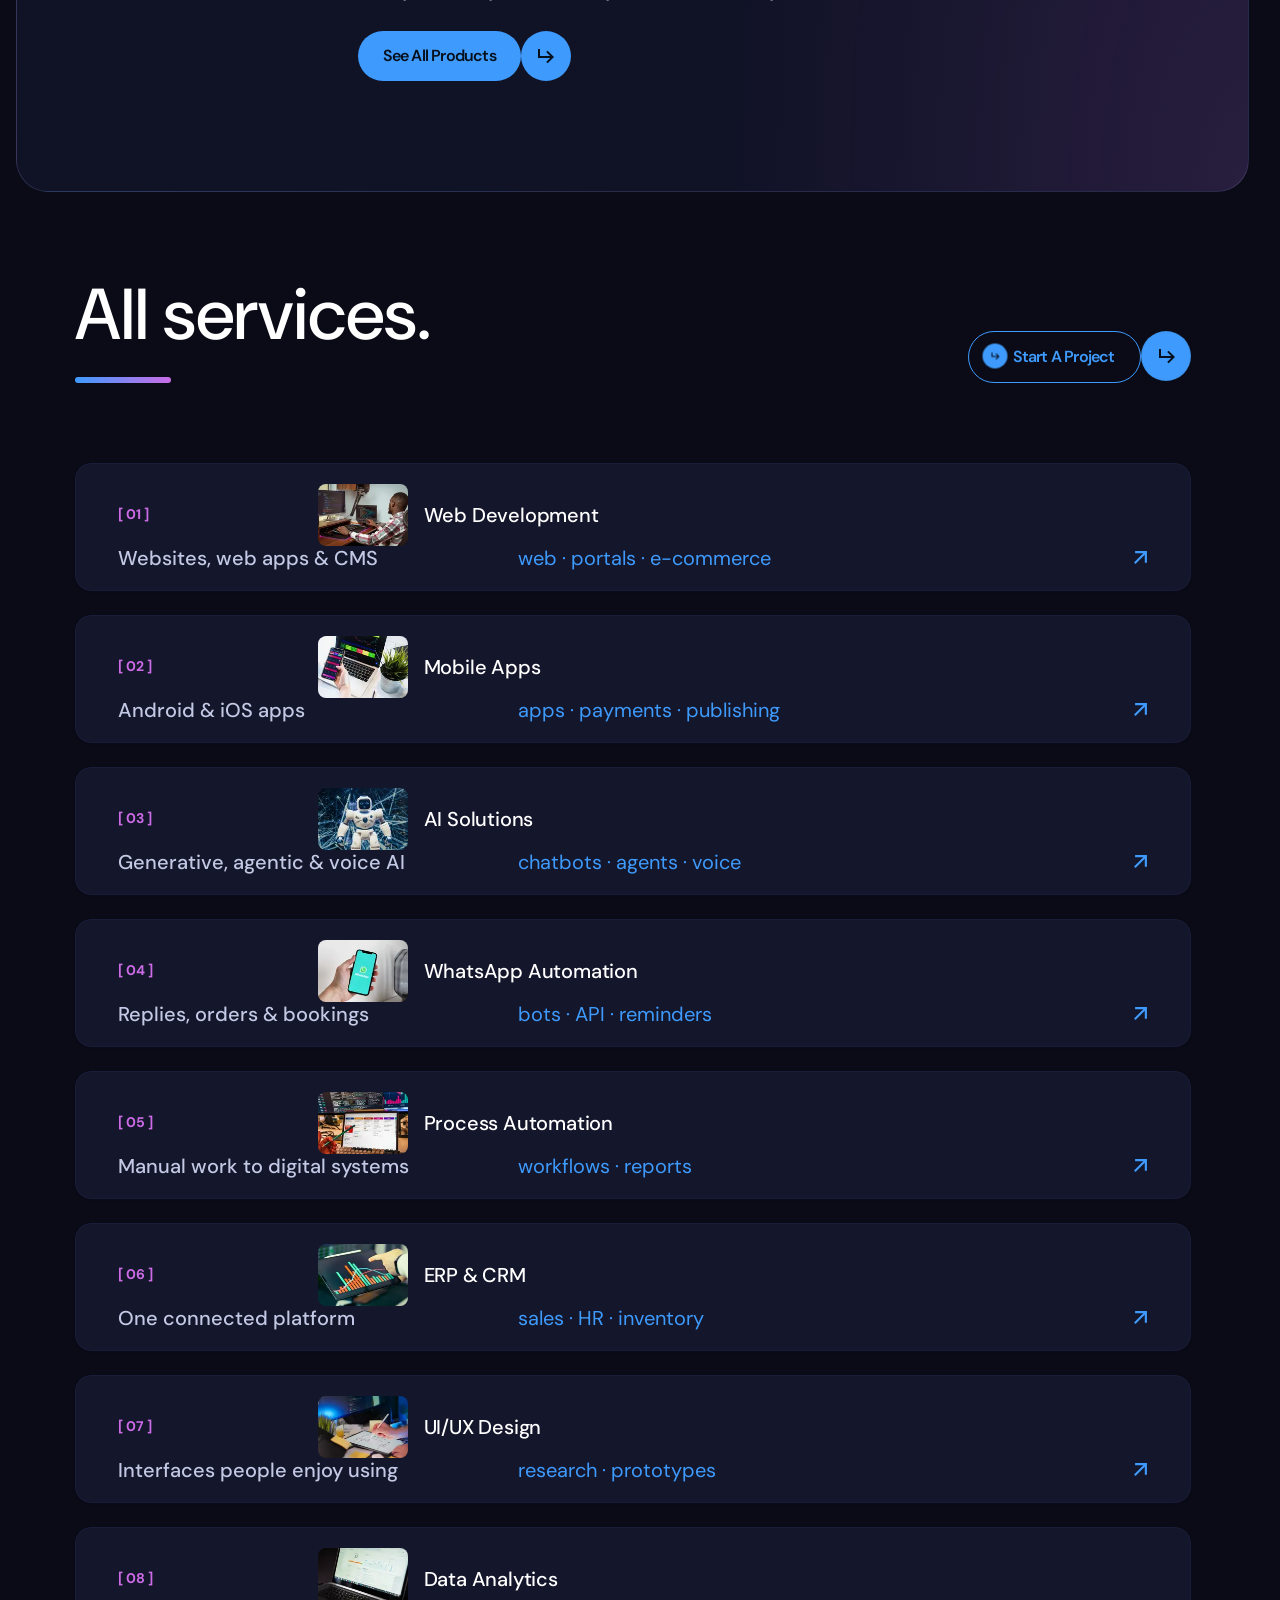
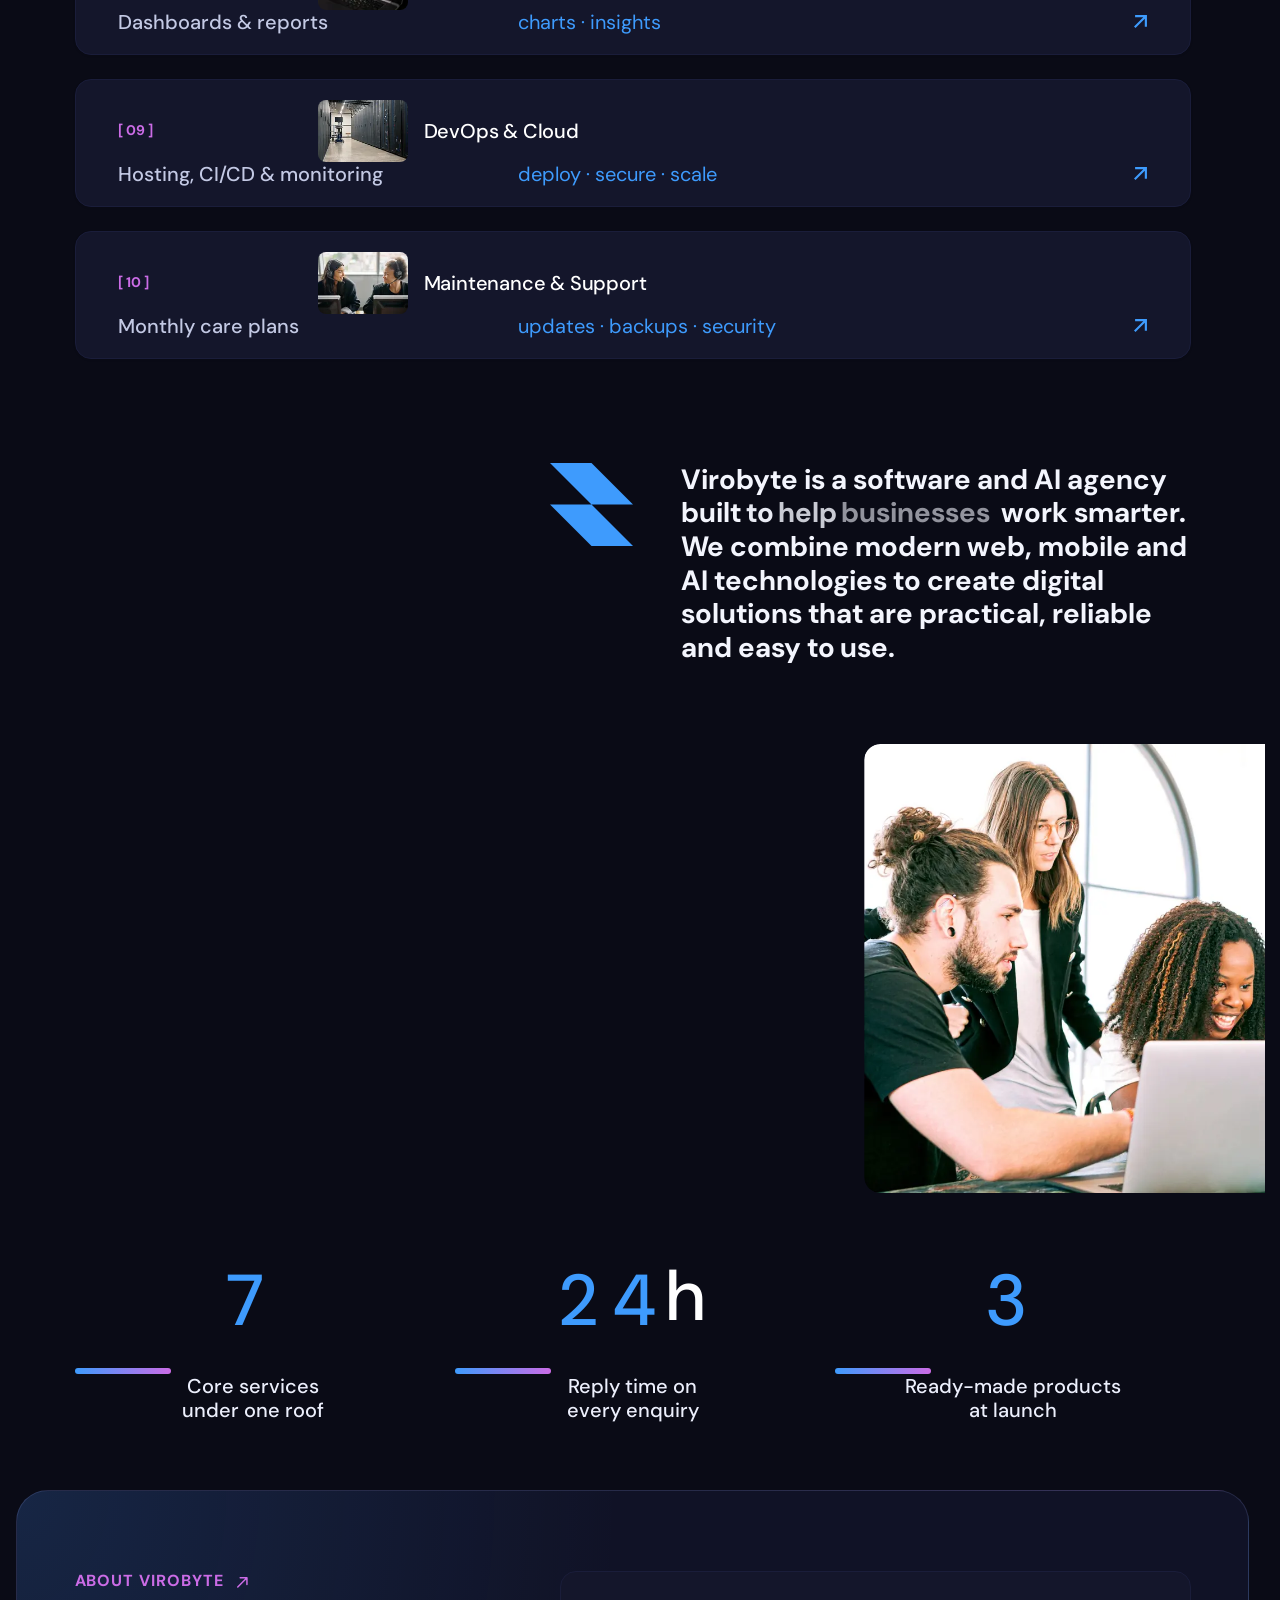
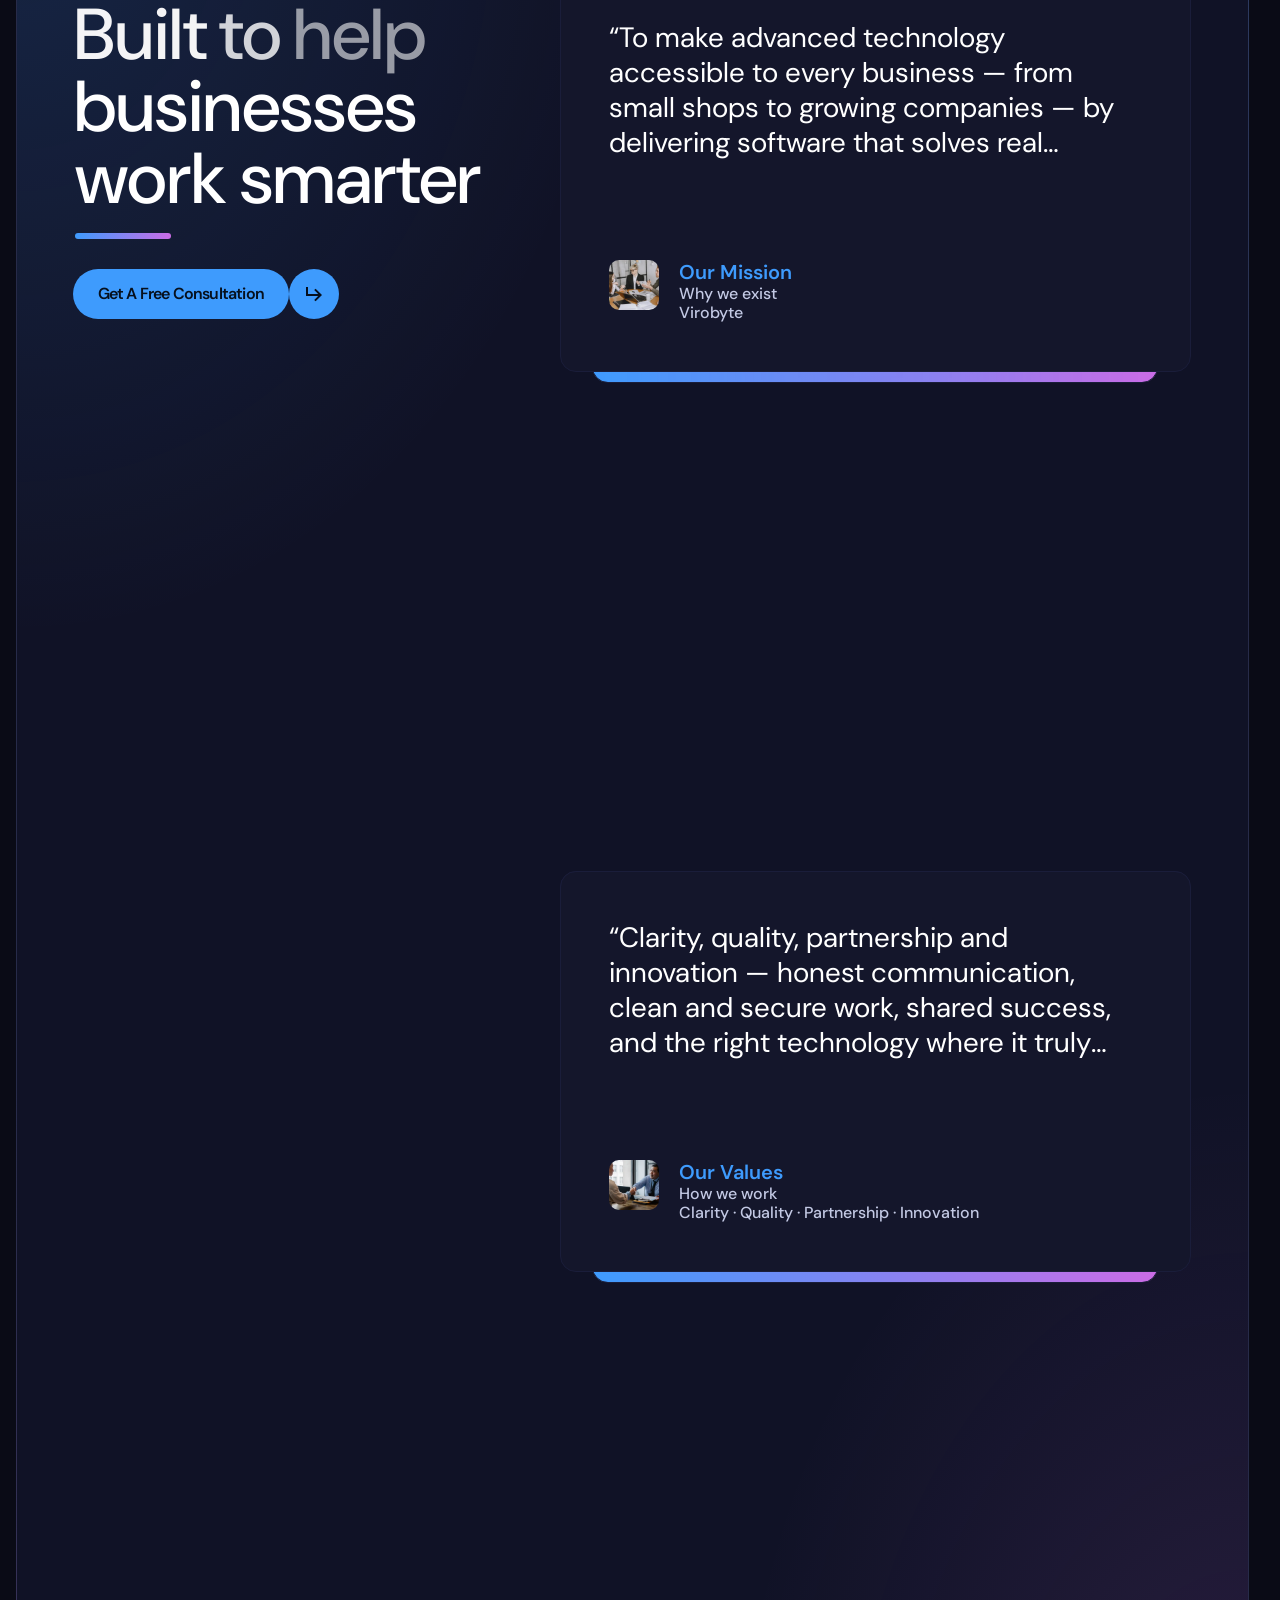
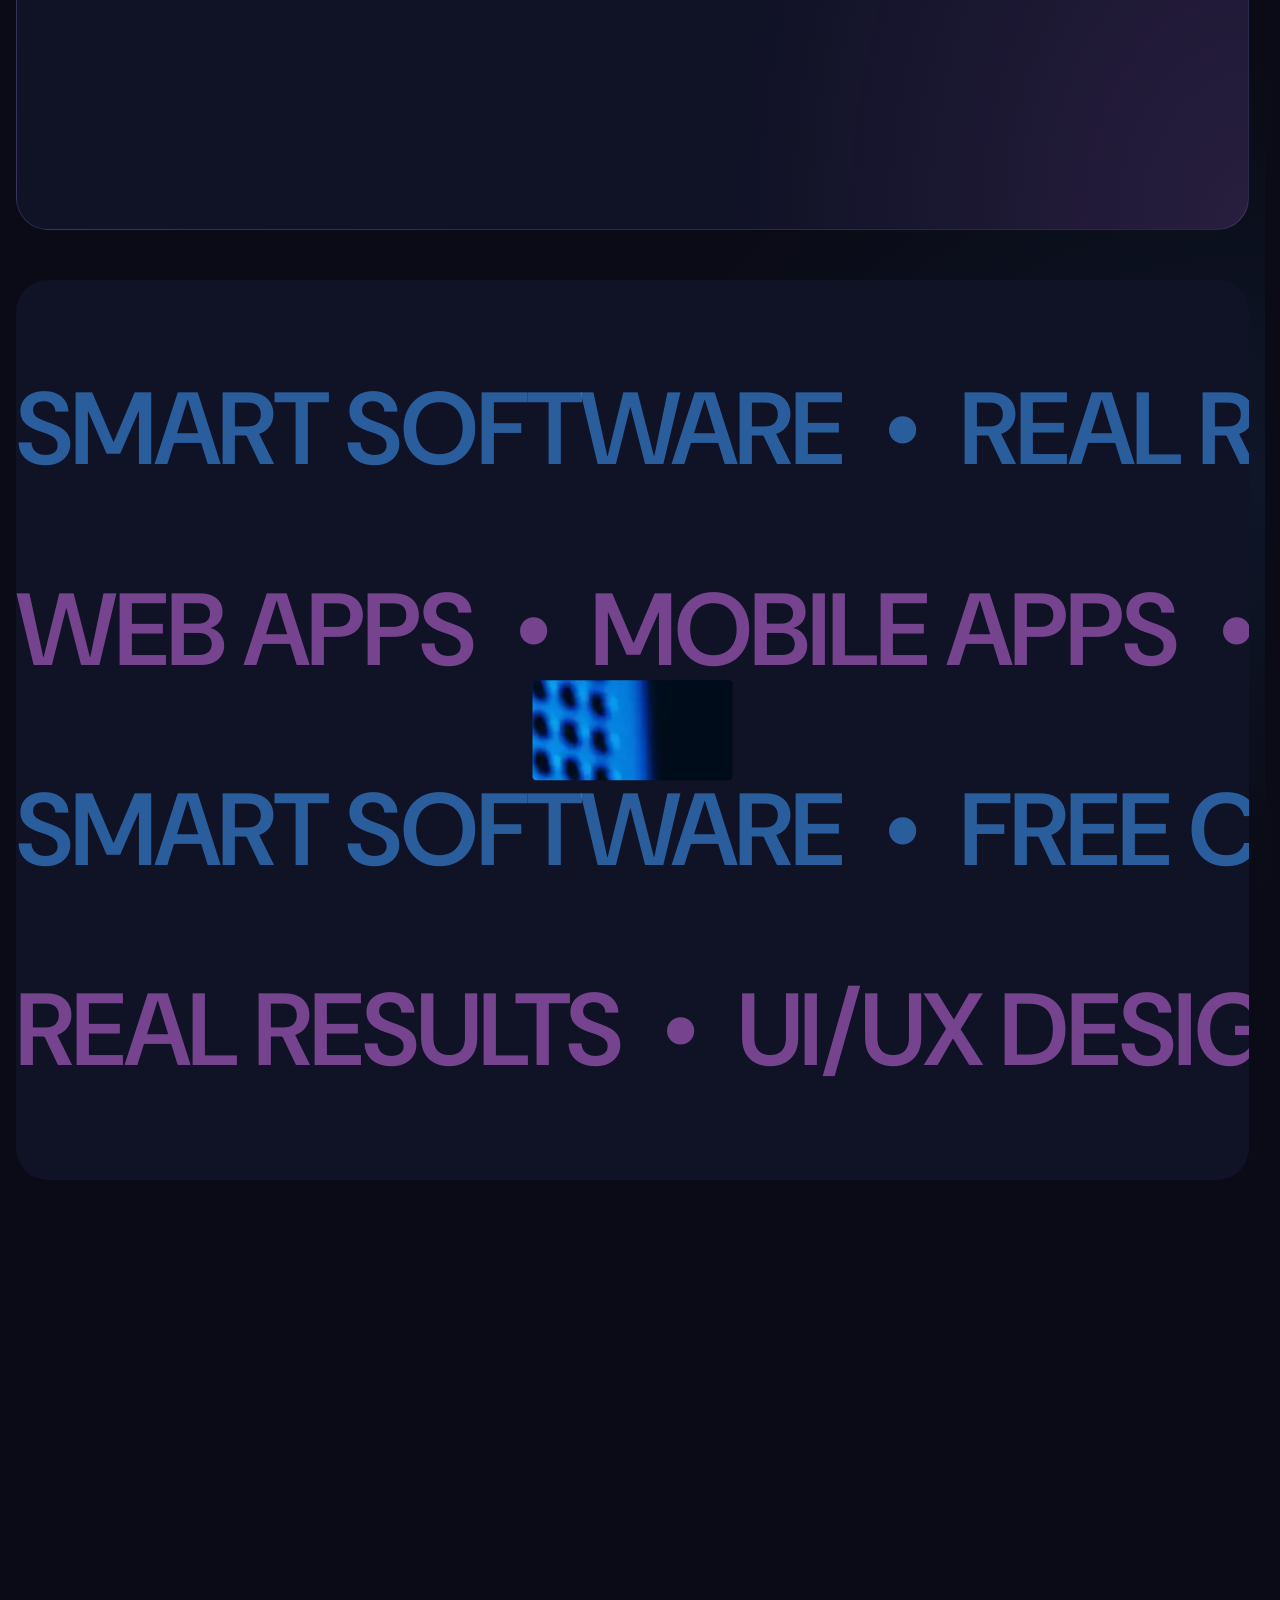
==== commit 09b80a7a: "Add floating WhatsApp button; remove phone number text Solid-colour WhatsApp button on every page (o" ====
--- a/index.html
+++ b/index.html
@@ -39,7 +39,7 @@
     <link rel="stylesheet" href="assets/css/vendors/spacing.css?v=6e963cc92d">
 
     <!-- Main CSS -->
-    <link rel="stylesheet" href="assets/css/main.css?v=e3d51bdd15">
+    <link rel="stylesheet" href="assets/css/main.css?v=6d40596a18">
 </head>
 
 <body class="at-magic-cursor">
@@ -236,7 +236,7 @@
             <div class="at-offcanvas-contact">
                 <h4 class="h5 at-offcanvas-title sm">Get in touch</h4>
                 <ul>
-                    <li><a class="fz-font-lg" href="tel:+923126932175">+92 312 6932175</a></li>
+                    
                     <li><a class="fz-font-lg" href="mailto:virobyte.ai@gmail.com">virobyte.ai@gmail.com</a></li>
                     <li>
                         <a class="fz-font-lg" href="#">
@@ -355,7 +355,7 @@
                                                 </svg>
                                             </a>
                                         </div>
-                                        <p class="fz-font-lg fw-500 mb-0"><a href="tel:+923126932175" class="text-reset">+92 312 6932175</a></p>
+                                        
                                     </div>
                                 </div>
                             </div>
@@ -1869,7 +1869,7 @@
                                     </a>
                                 </div>
                                 <div class="d-flex flex-column gap-3">
-                                    <p class="h6 text-white mb-2 fw-medium"><a href="tel:+923126932175" class="text-white text-decoration-none">+92 312 6932175</a></p>
+                                    
                                     <p class="h6 text-white mb-2">
                                         <a href="mailto:virobyte.ai@gmail.com" class="text-white text-decoration-none">virobyte.ai@gmail.com</a>
                                     </p>
@@ -2027,6 +2027,8 @@
             </div>
         </footer>
     </div>
+    <!-- whatsapp float -->
+    <a class="vb-wa" href="https://wa.me/923126932175?text=Hello%20Virobyte%2C%20I%27d%20like%20to%20know%20more%20about%20your%20services." target="_blank" rel="noopener noreferrer" aria-label="Chat with Virobyte on WhatsApp"><svg viewBox="0 0 24 24" aria-hidden="true" focusable="false"><path d="M17.472 14.382c-.297-.149-1.758-.867-2.03-.967-.273-.099-.471-.148-.67.15-.197.297-.767.966-.94 1.164-.173.199-.347.223-.644.075-.297-.15-1.255-.463-2.39-1.475-.883-.788-1.48-1.761-1.653-2.059-.173-.297-.018-.458.13-.606.134-.133.298-.347.446-.52.149-.174.198-.298.298-.497.099-.198.05-.371-.025-.52-.075-.149-.669-1.612-.916-2.207-.242-.579-.487-.5-.669-.51-.173-.008-.371-.01-.57-.01-.198 0-.52.074-.792.372-.272.297-1.04 1.016-1.04 2.479 0 1.462 1.065 2.875 1.213 3.074.149.198 2.096 3.2 5.077 4.487.709.306 1.262.489 1.694.625.712.227 1.36.195 1.871.118.571-.085 1.758-.719 2.006-1.413.248-.694.248-1.289.173-1.413-.074-.124-.272-.198-.57-.347m-5.421 7.403h-.004a9.87 9.87 0 01-5.031-1.378l-.361-.214-3.741.982.998-3.648-.235-.374a9.86 9.86 0 01-1.51-5.26c.001-5.45 4.436-9.884 9.888-9.884 2.64 0 5.122 1.03 6.988 2.898a9.825 9.825 0 012.893 6.994c-.003 5.45-4.437 9.884-9.885 9.884m8.413-18.297A11.815 11.815 0 0012.05 0C5.495 0 .16 5.335.157 11.892c0 2.096.547 4.142 1.588 5.945L.057 24l6.305-1.654a11.882 11.882 0 005.683 1.448h.005c6.554 0 11.89-5.335 11.893-11.893a11.821 11.821 0 00-3.48-8.413Z"/></svg></a>
     <!-- back to top start -->
     <div class="back-to-top-wrapper">
         <button id="back_to_top" type="button" class="back-to-top-btn">
--- a/assets/css/main.css
+++ b/assets/css/main.css
@@ -38296,4 +38296,49 @@
 .mg-portfolio-item .cs-portfolio-title a:hover {
   color: var(--vb-primary);
 }
+
+/* ---- floating WhatsApp button: one solid colour, no gradient ---- */
+.vb-wa {
+  position: fixed;
+  right: 50px;
+  bottom: 50px;
+  z-index: 98;
+  width: 58px;
+  height: 58px;
+  border-radius: 50%;
+  background: #25d366;
+  display: flex;
+  align-items: center;
+  justify-content: center;
+  box-shadow: 0 8px 20px rgba(0, 0, 0, 0.35);
+  transition: transform 0.2s ease, box-shadow 0.2s ease;
+}
+.vb-wa svg {
+  width: 30px;
+  height: 30px;
+  fill: #ffffff;
+}
+.vb-wa:hover {
+  transform: translateY(-3px);
+  box-shadow: 0 12px 26px rgba(0, 0, 0, 0.45);
+}
+.vb-wa:focus-visible {
+  outline: 3px solid #ffffff;
+  outline-offset: 3px;
+}
+/* back-to-top sits above the WhatsApp button */
+.back-to-top-wrapper.back-to-top-btn-show {
+  bottom: 122px;
+}
+@media (max-width: 574.98px) {
+  .vb-wa {
+    right: 20px;
+    bottom: 20px;
+    width: 54px;
+    height: 54px;
+  }
+  .back-to-top-wrapper.back-to-top-btn-show {
+    bottom: 86px;
+  }
+}
 /*# sourceMappingURL=main.css.map */
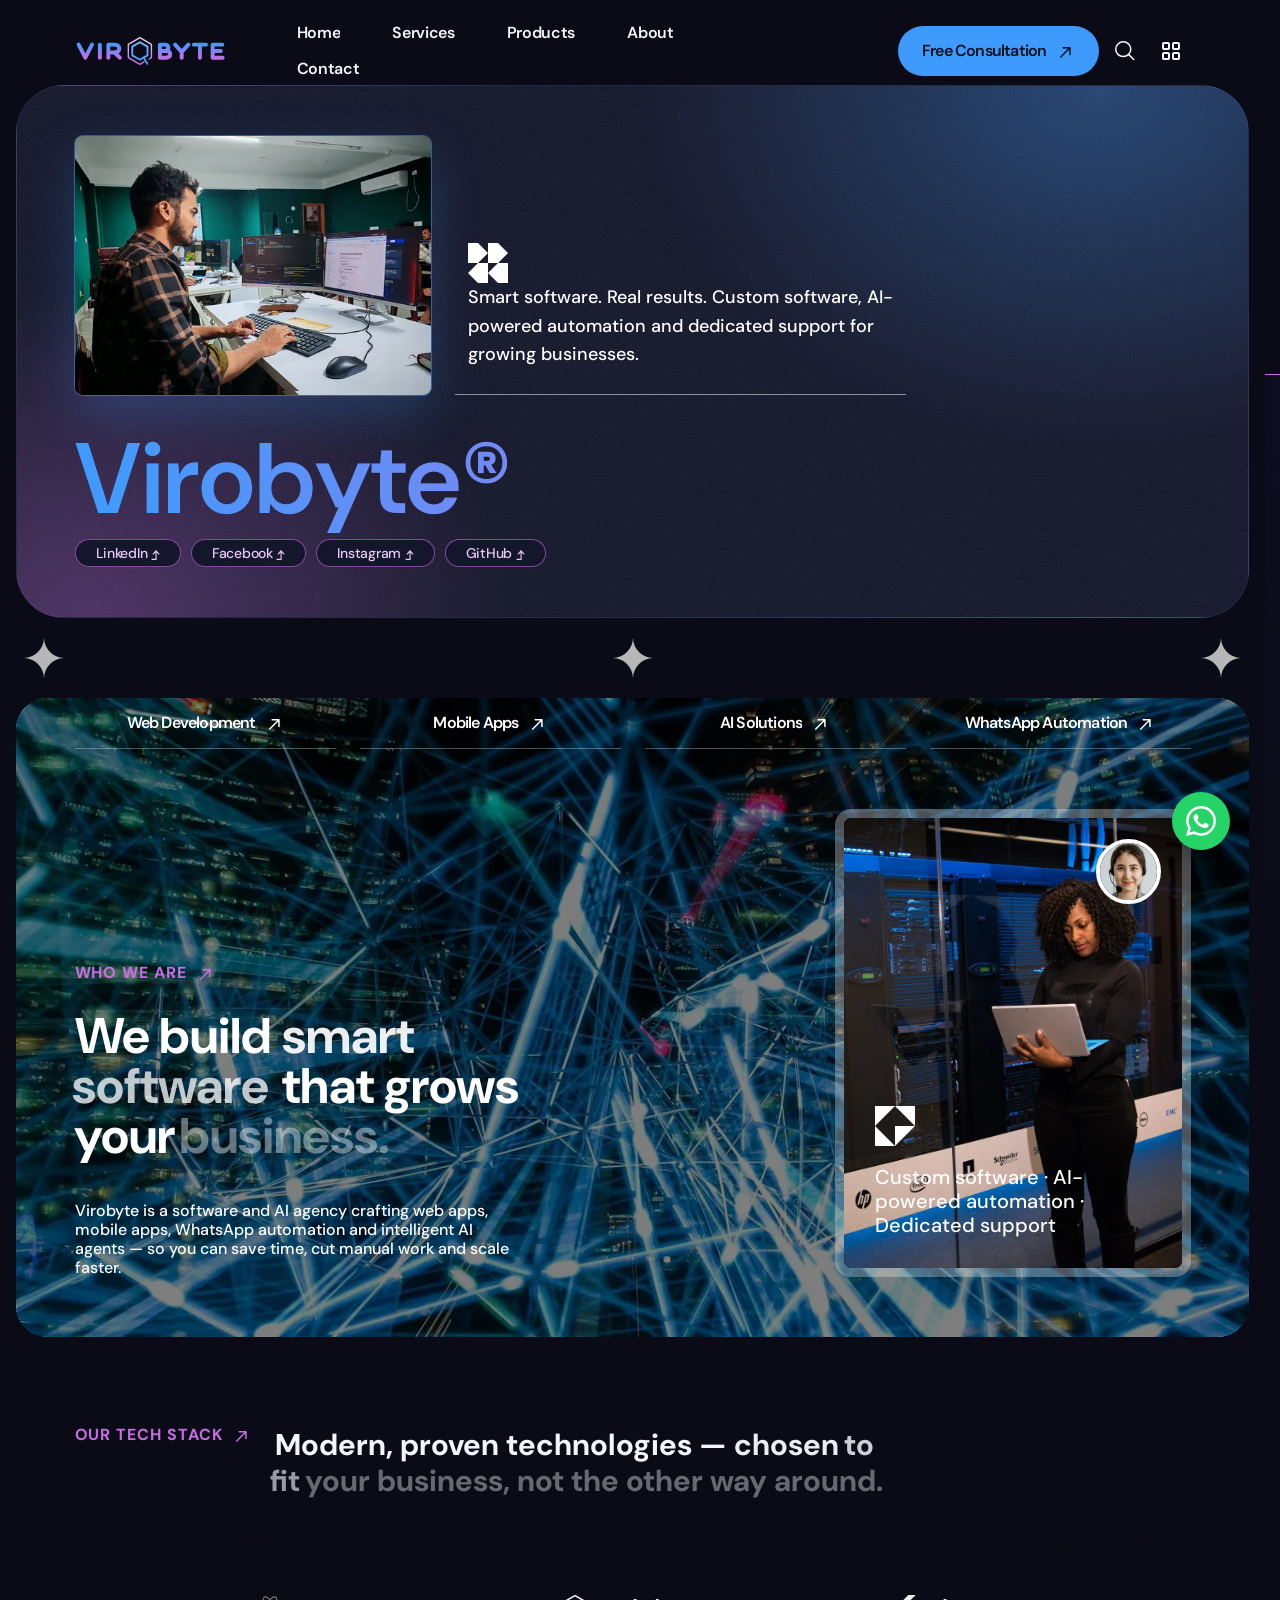
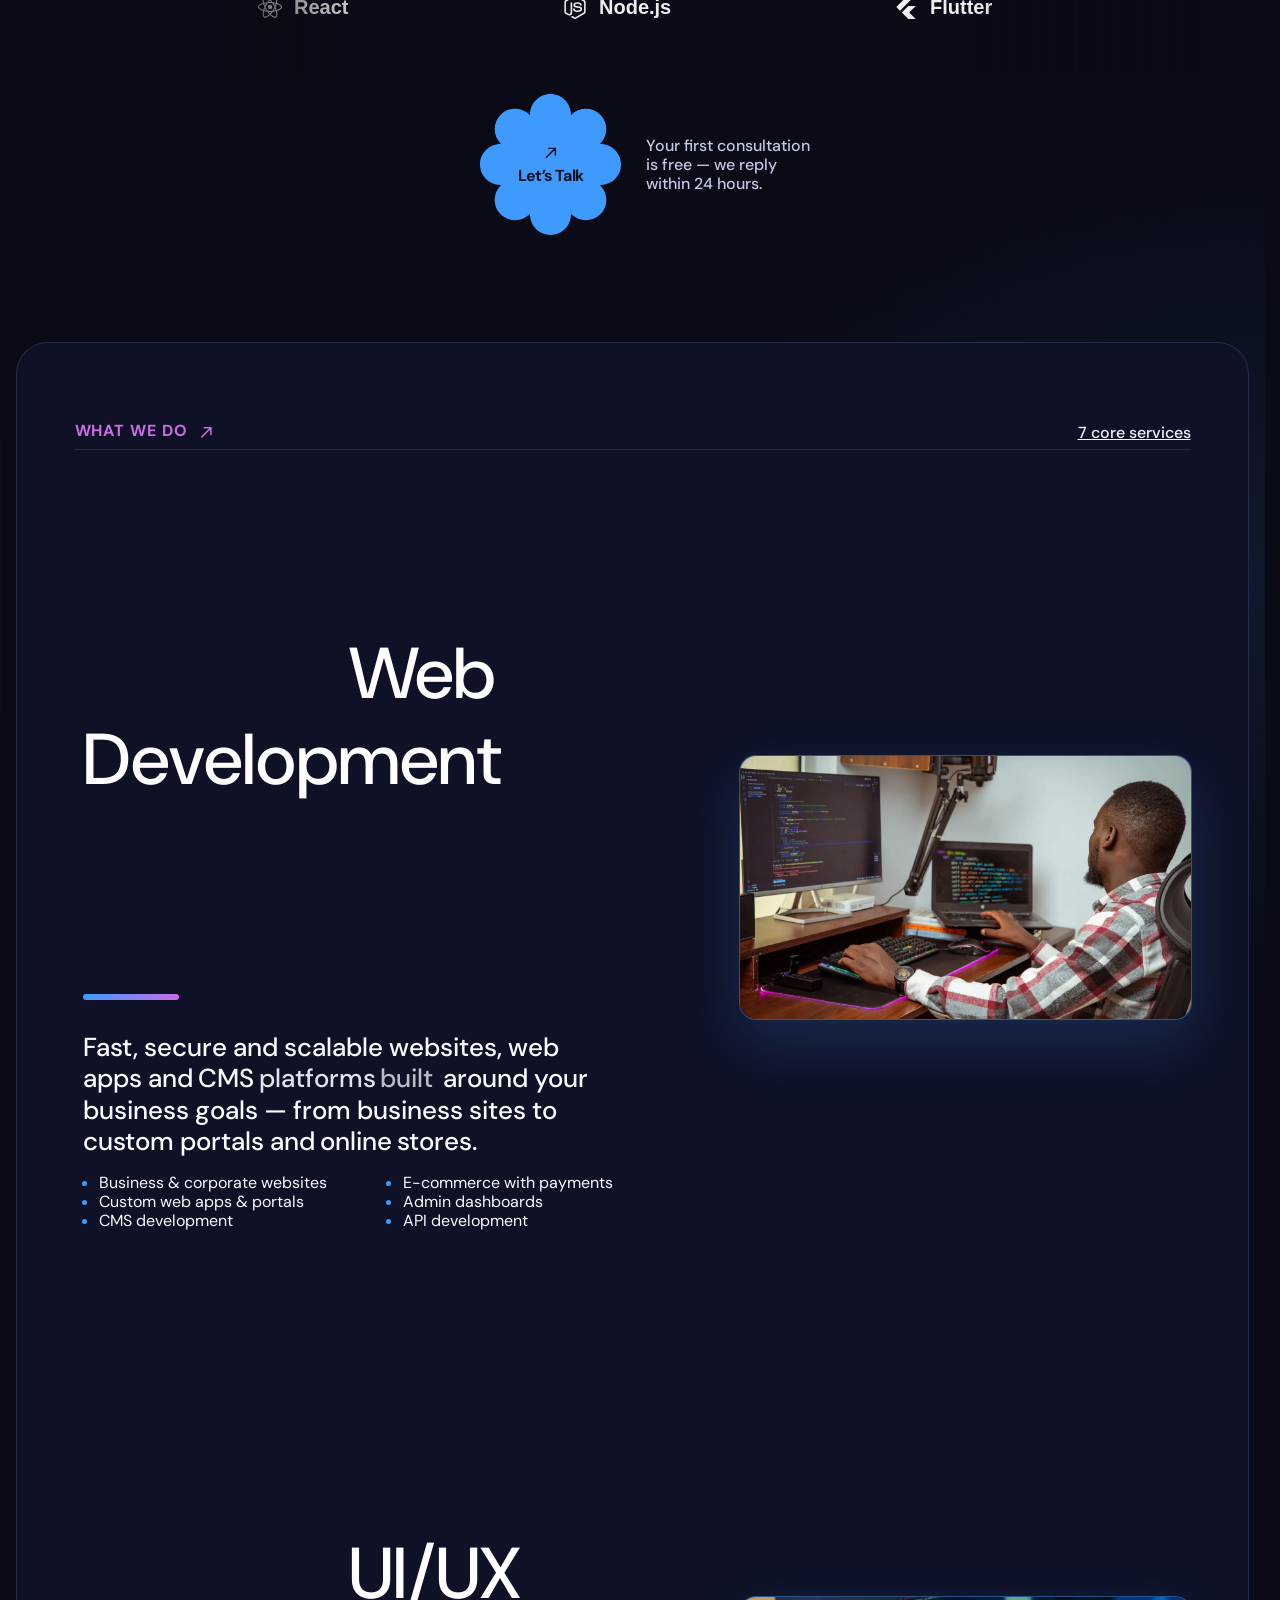
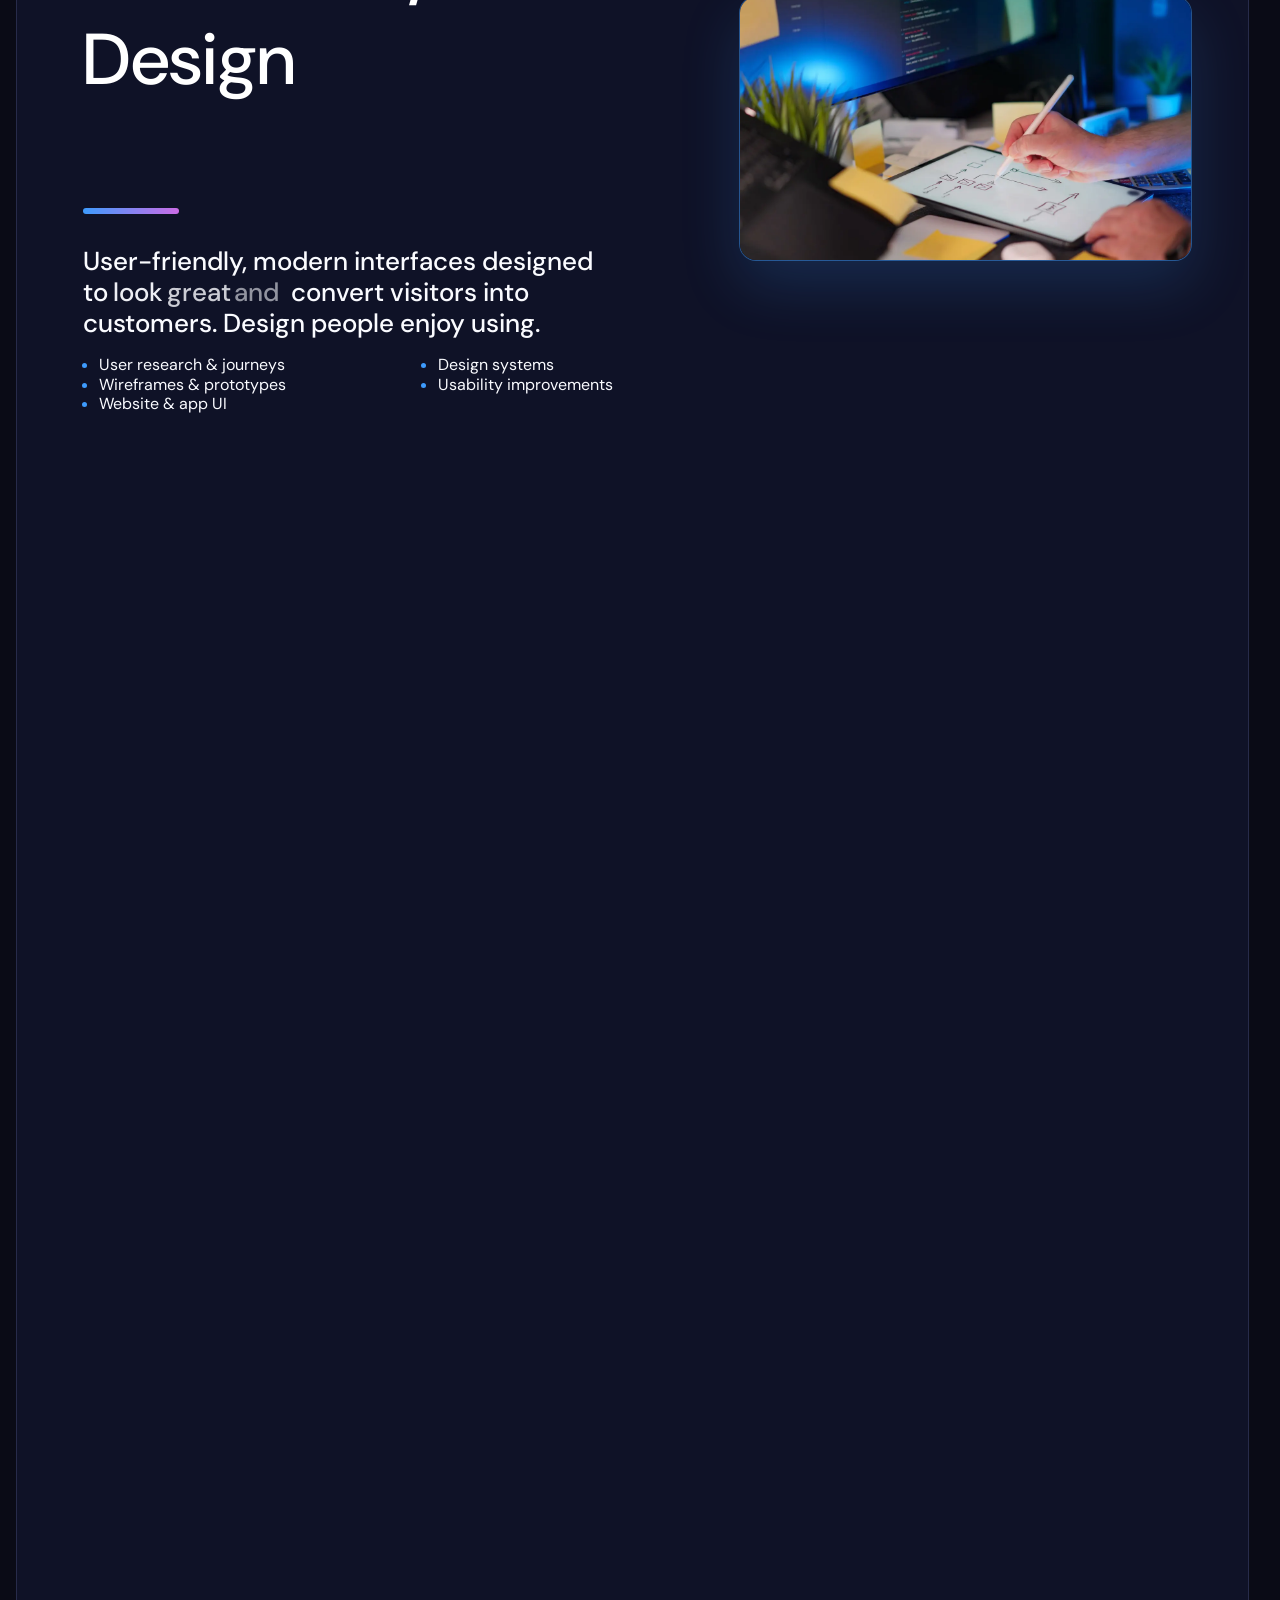
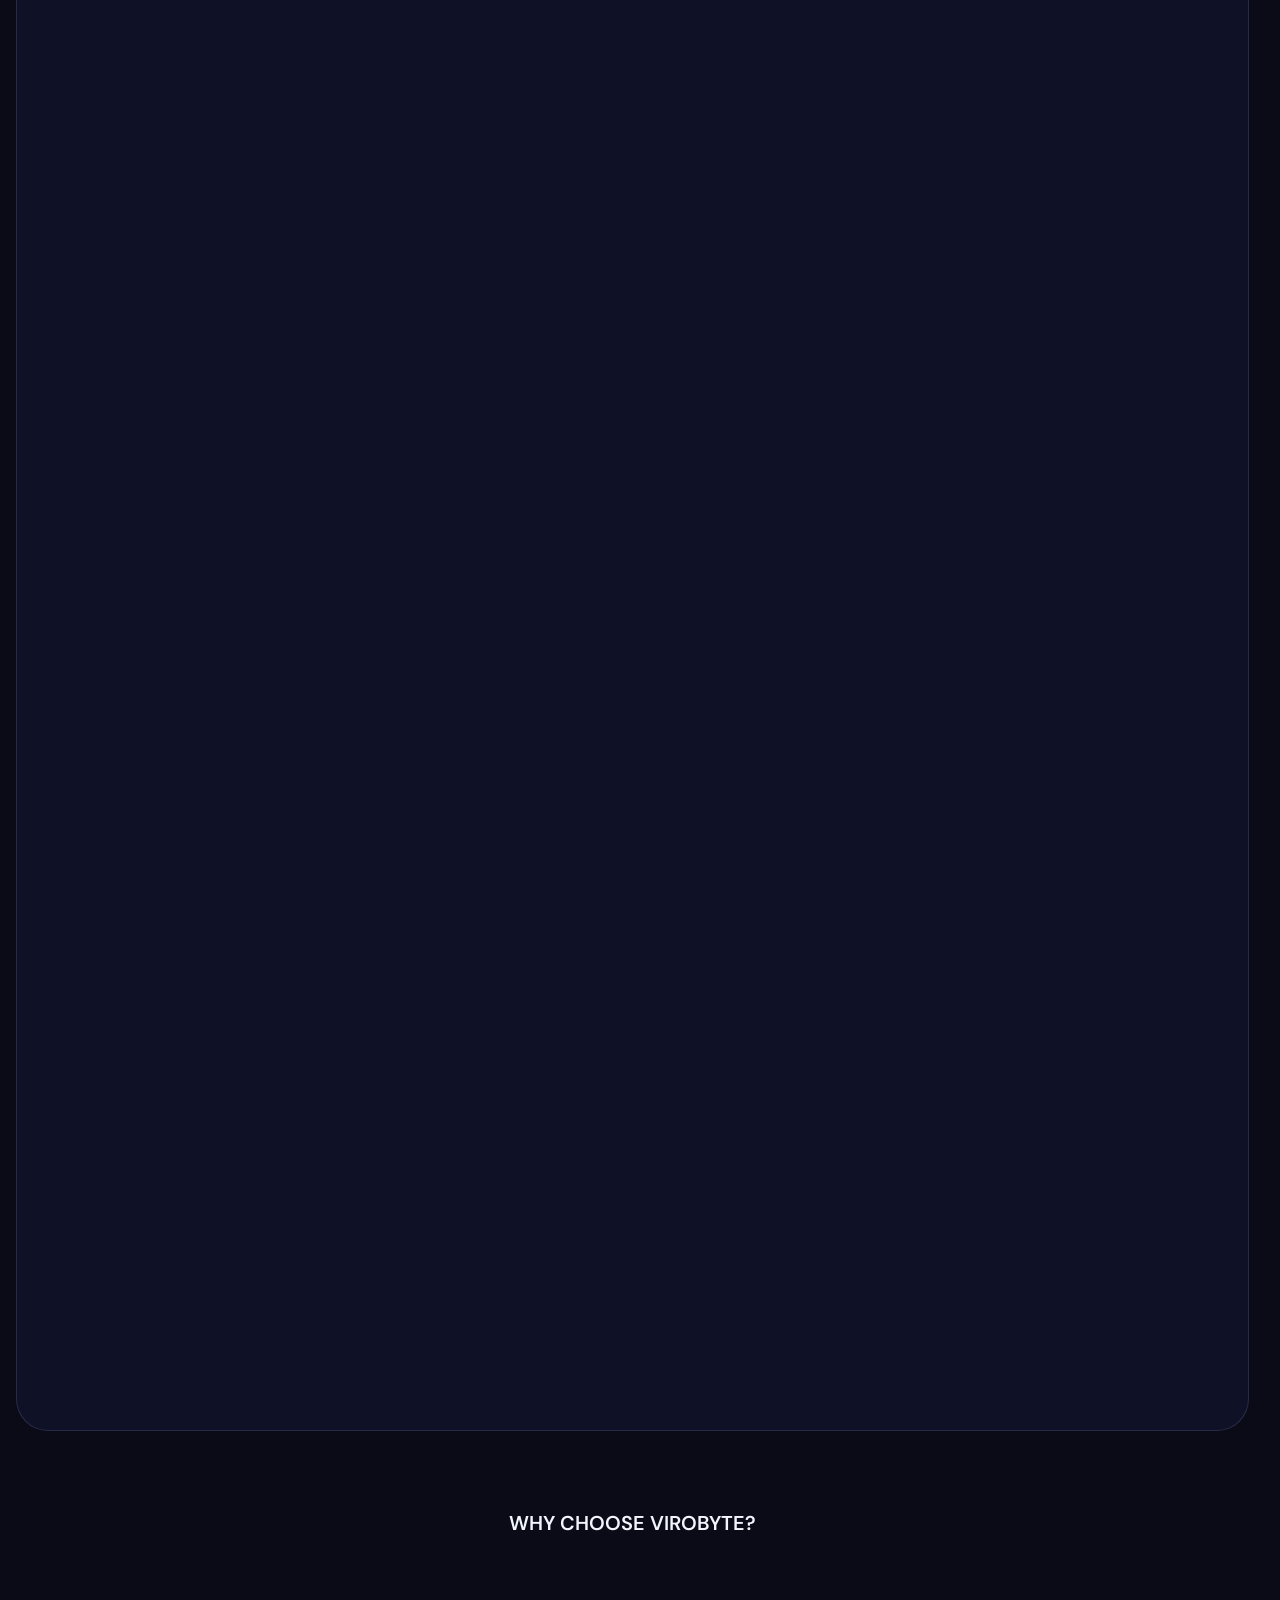
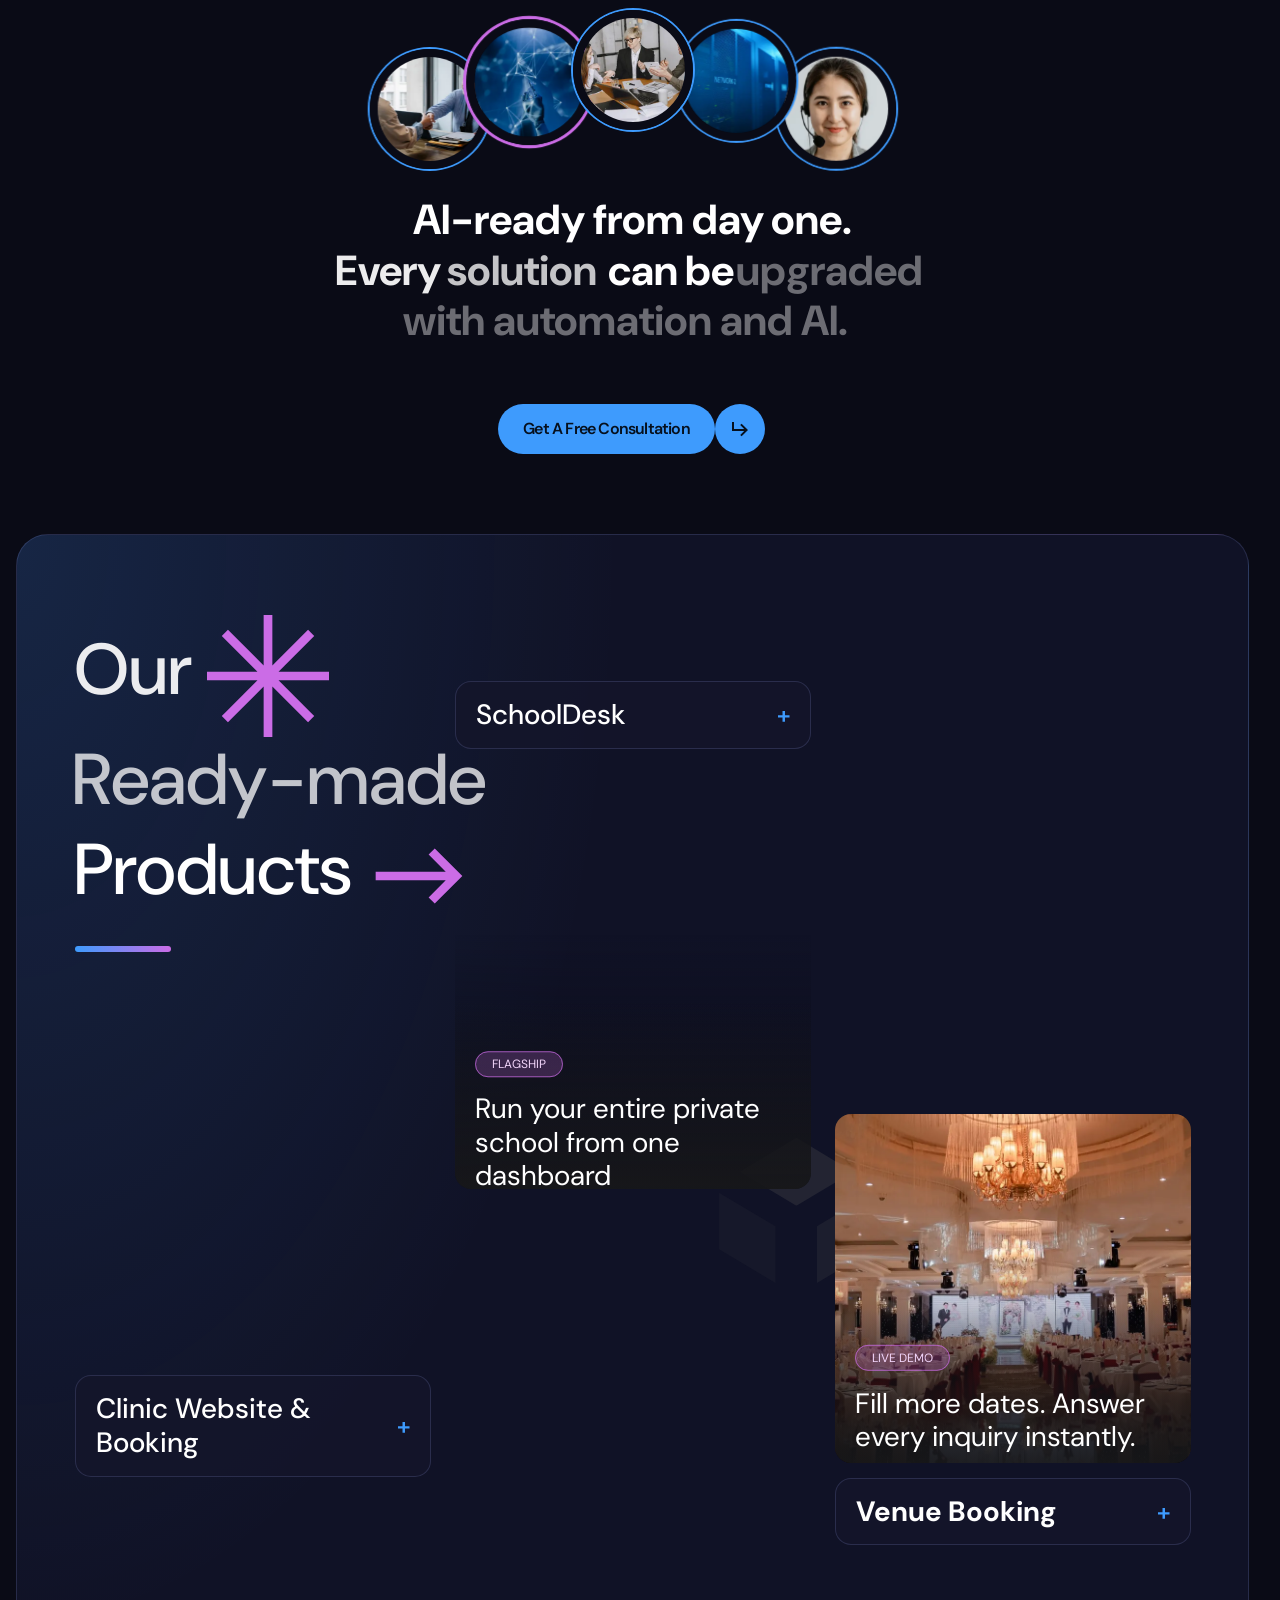
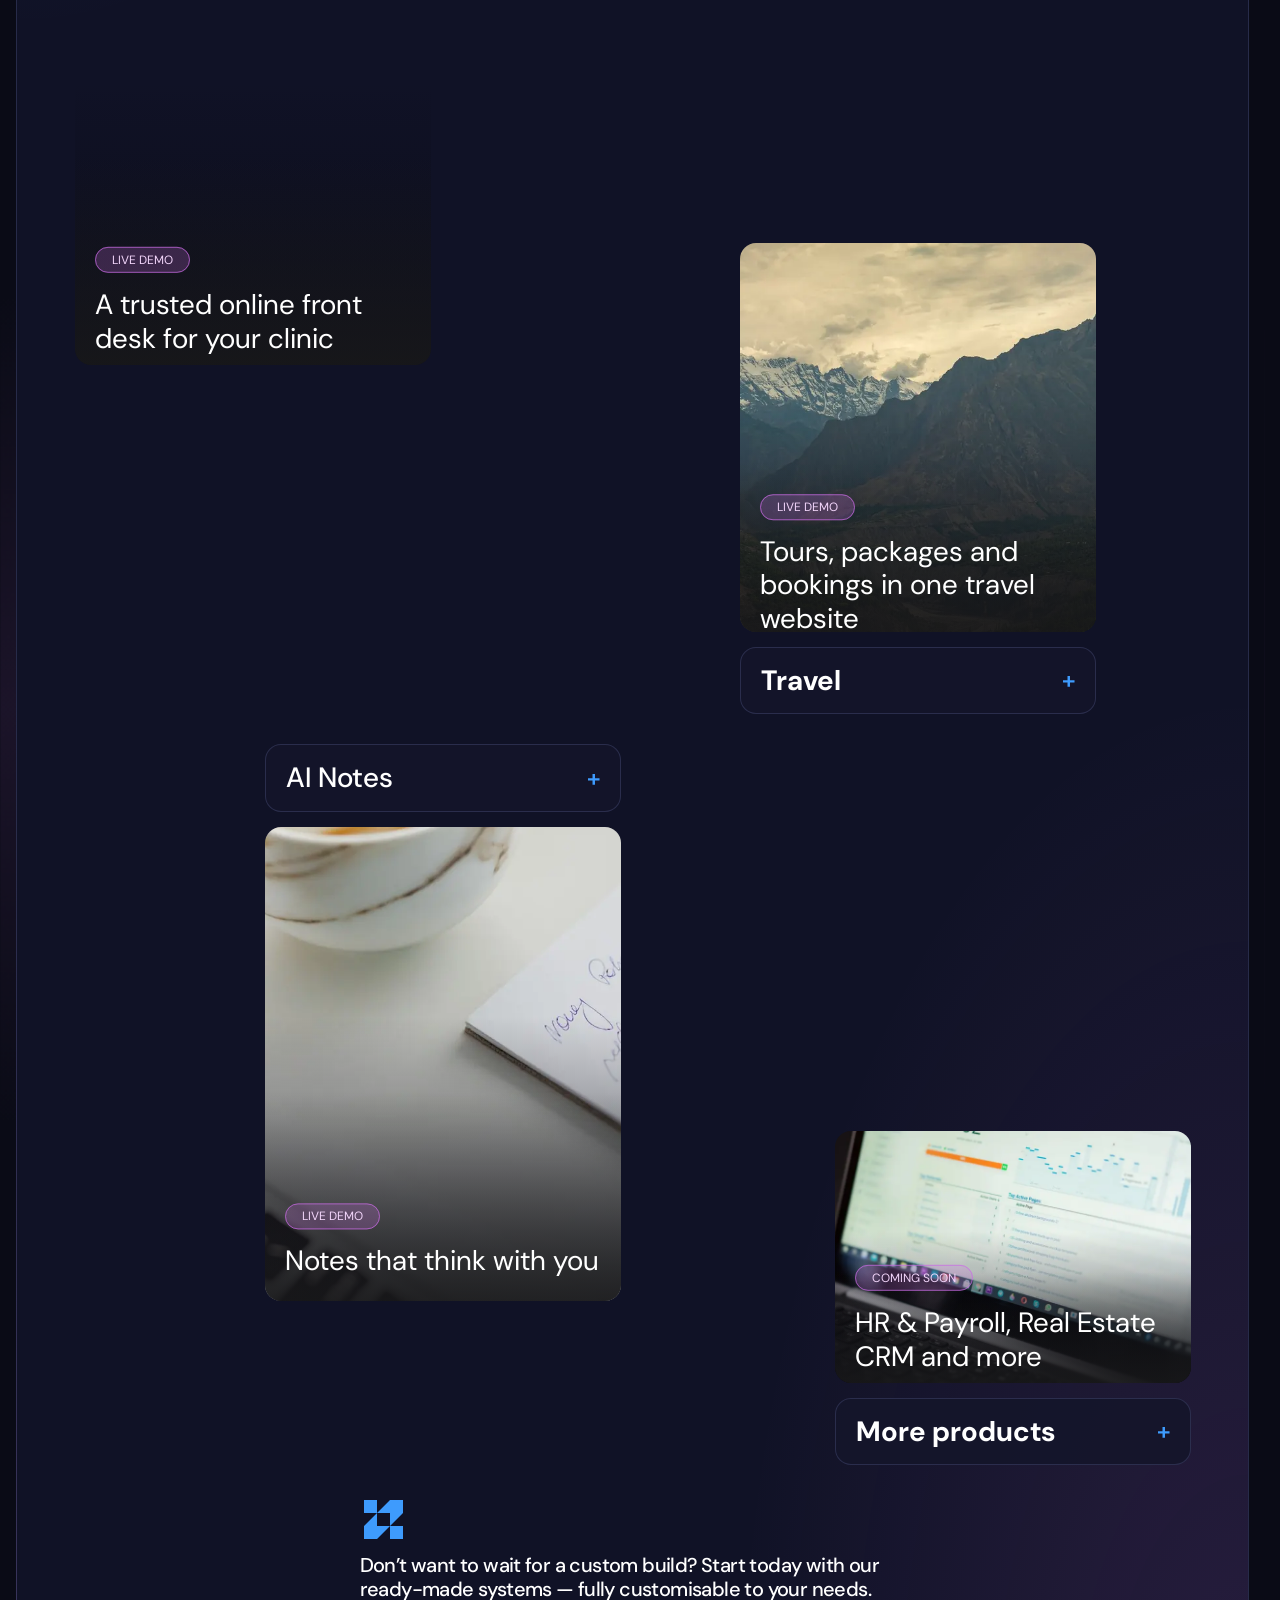
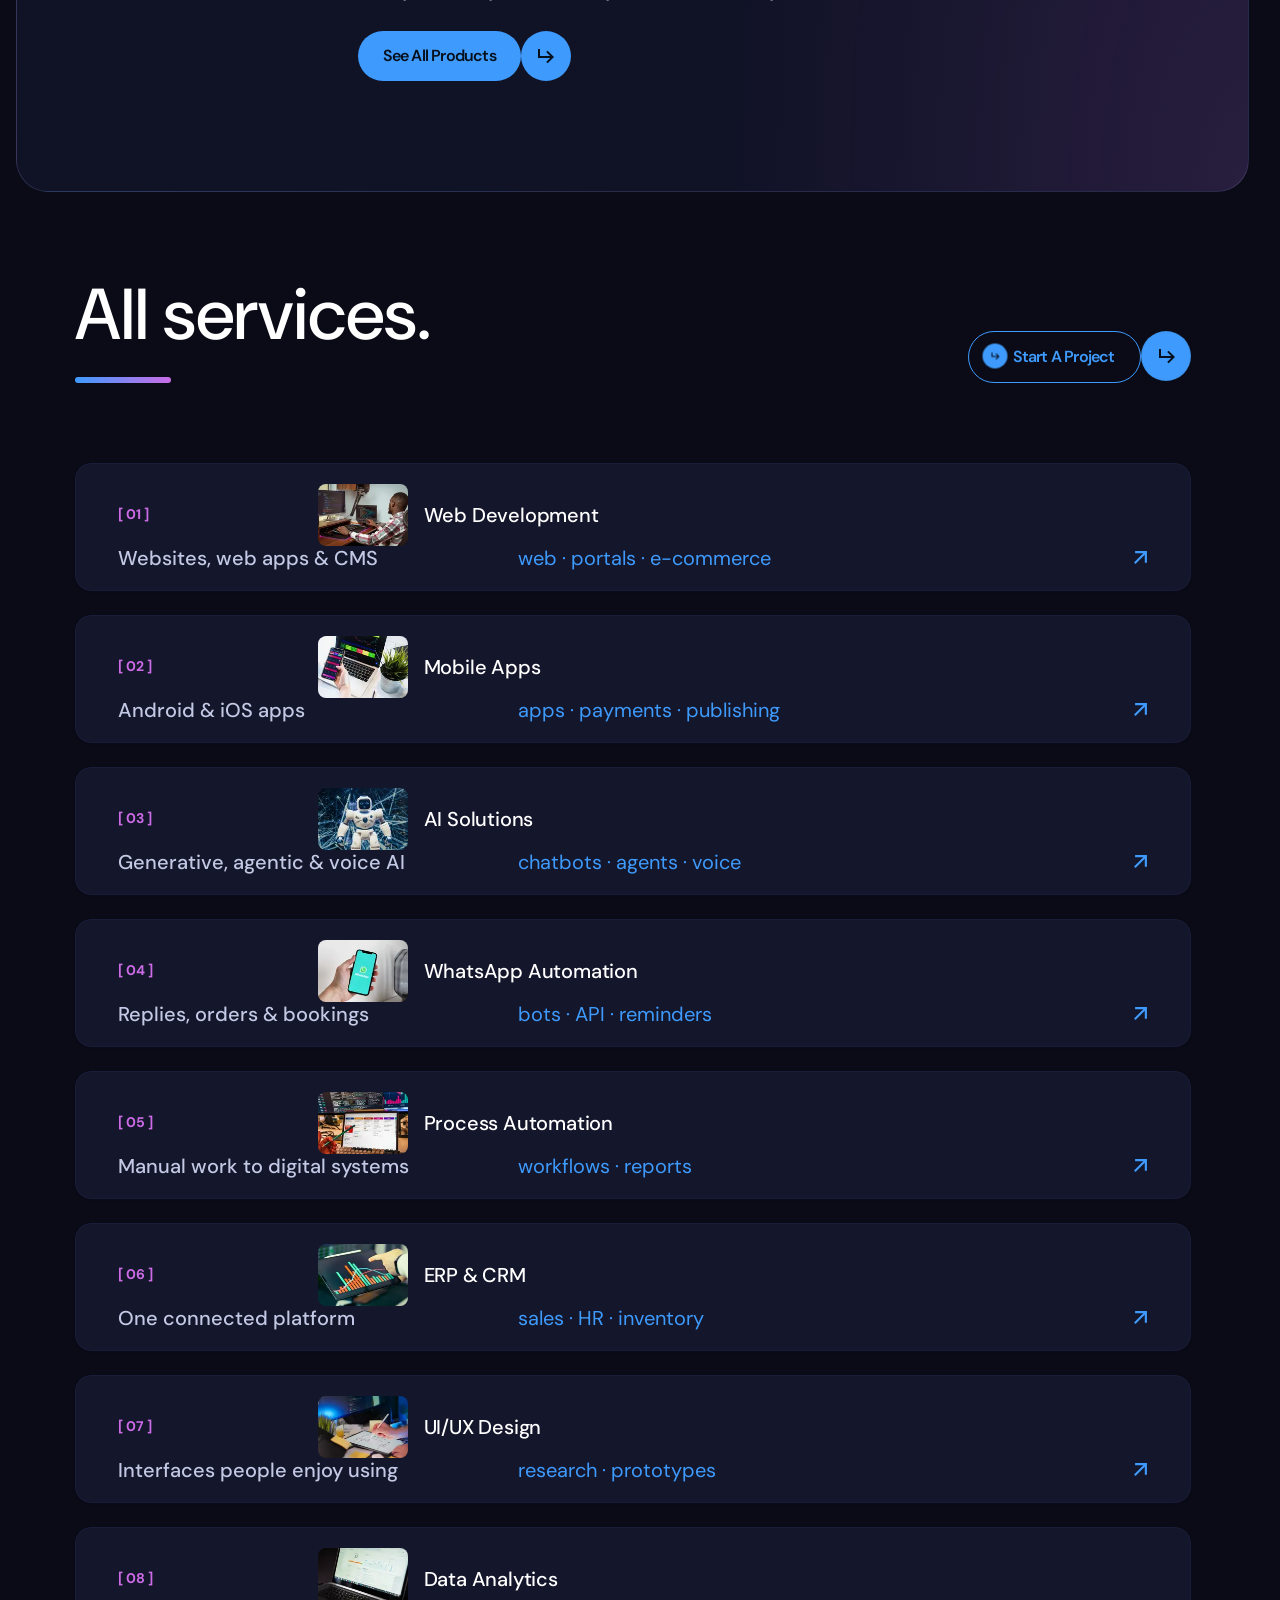
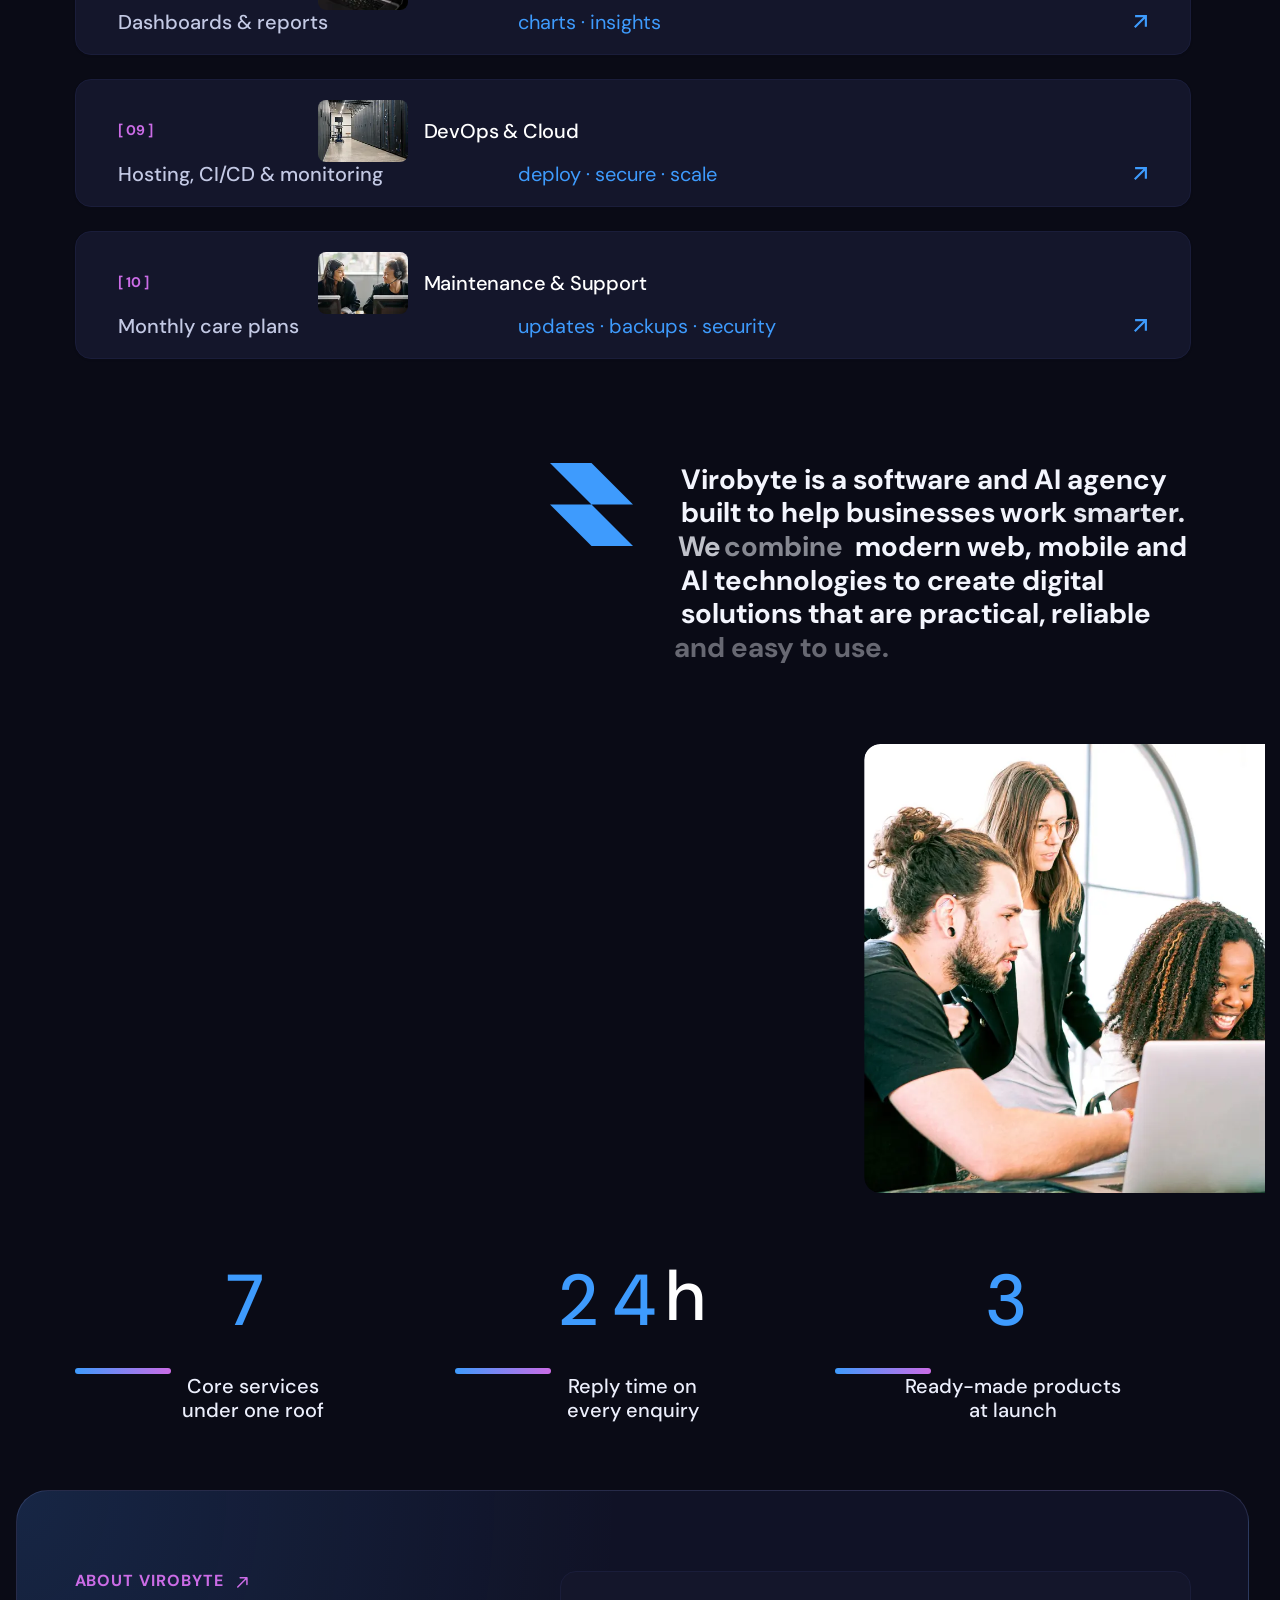
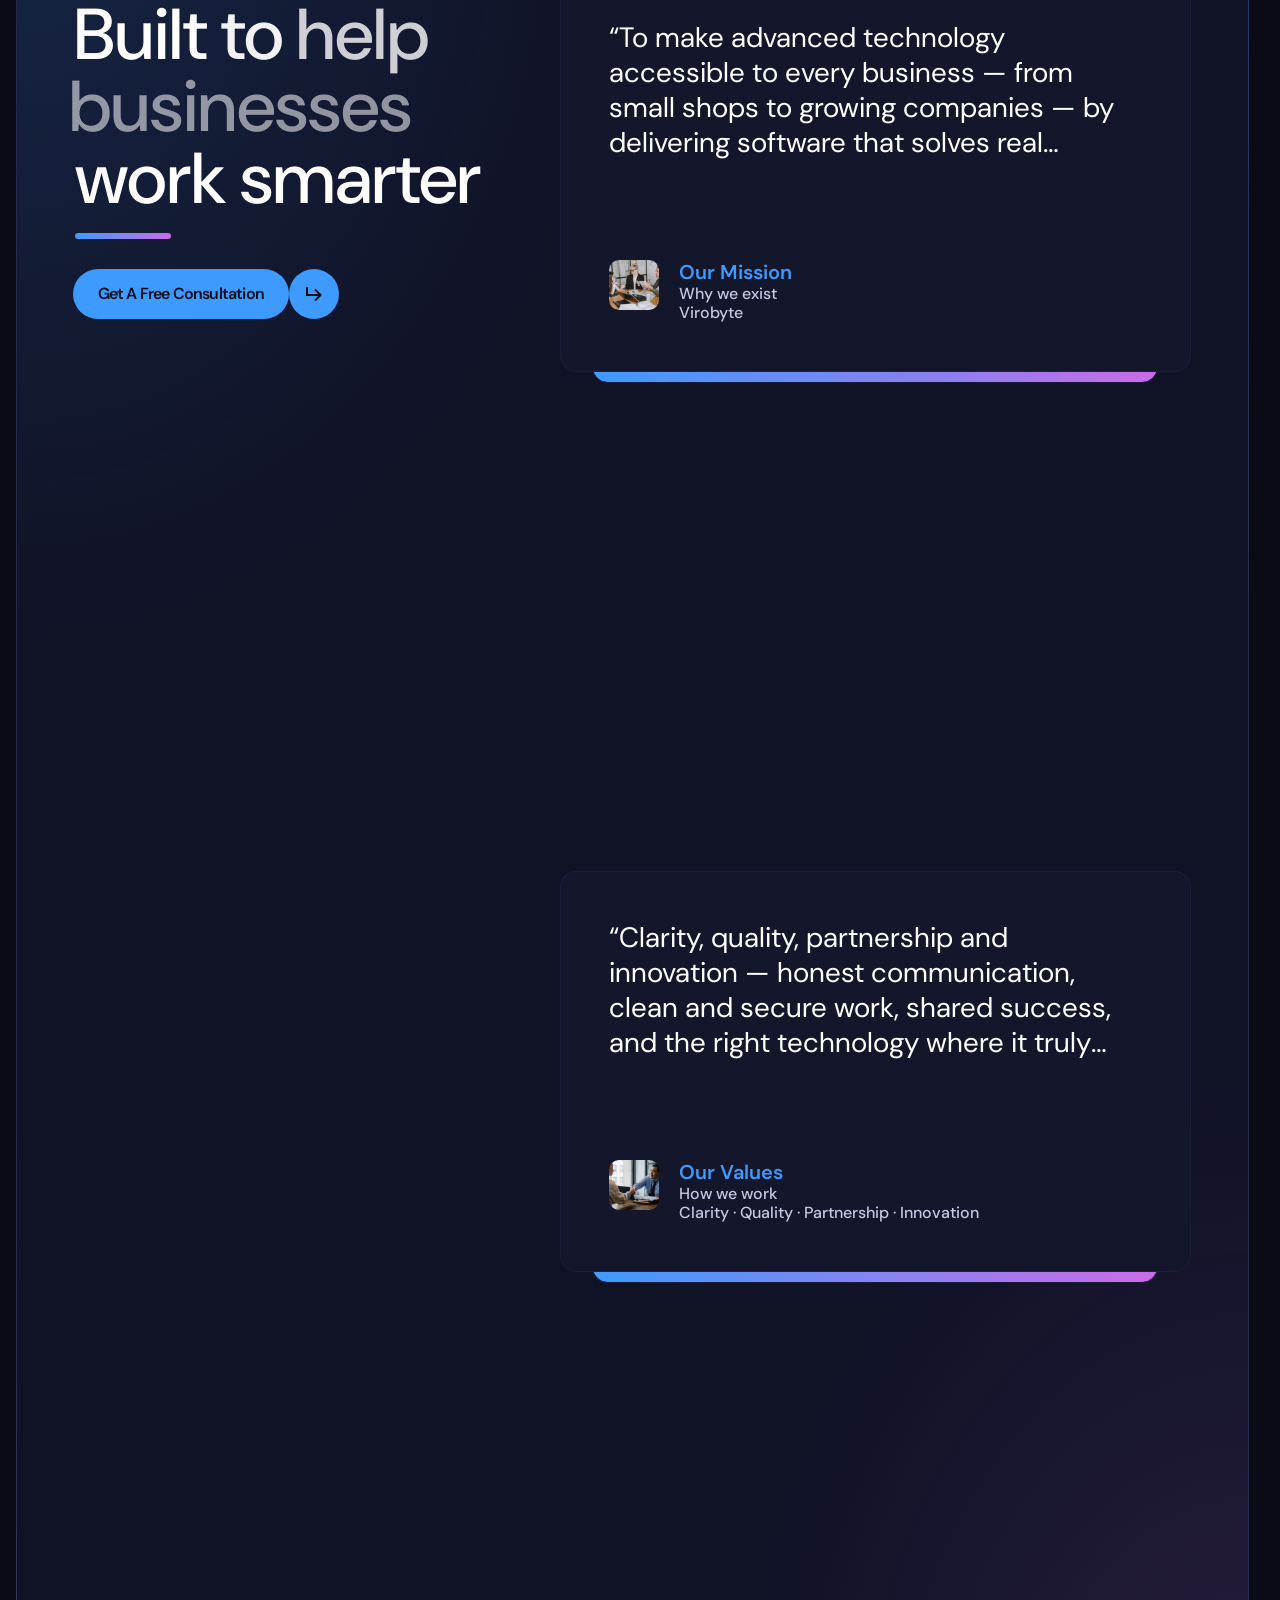
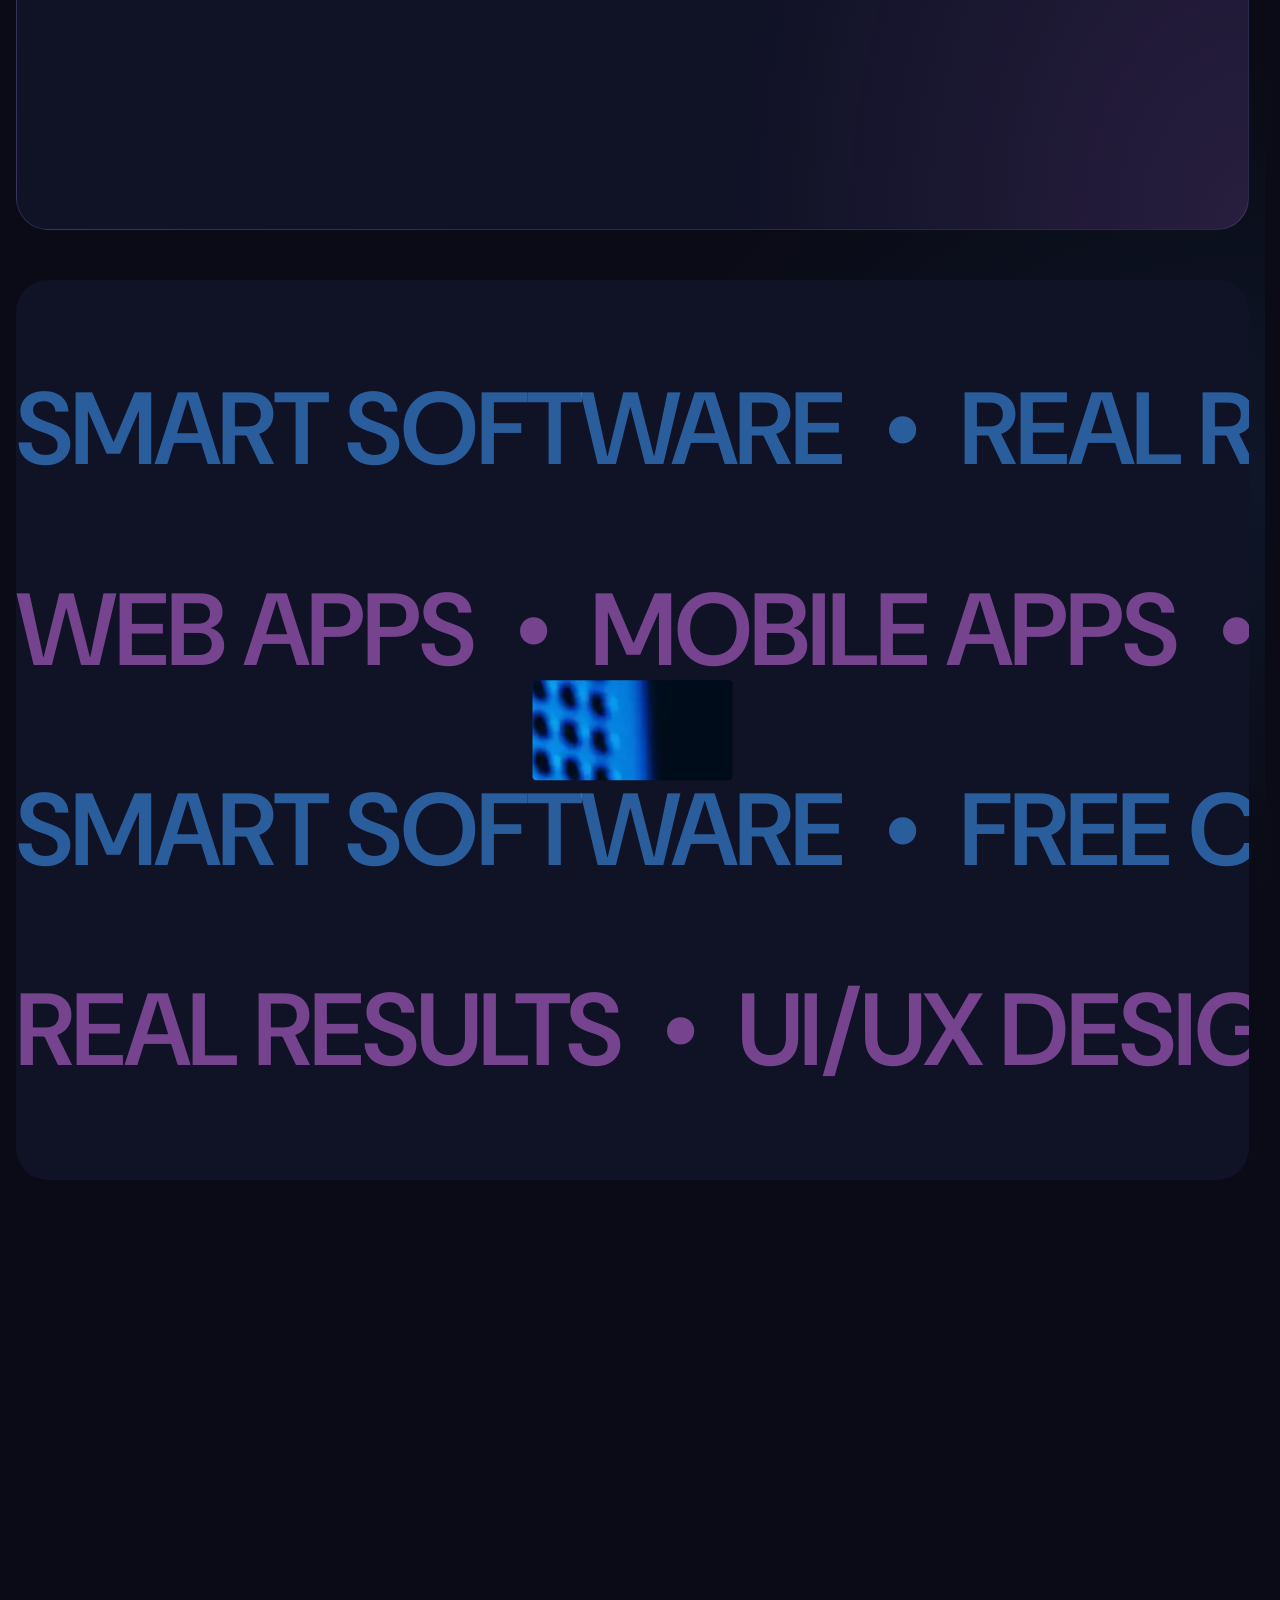
==== commit bb79886b: "Link Facebook, LinkedIn and Instagram profiles site-wide Replace placeholder social hrefs in the men" ====
--- a/index.html
+++ b/index.html
@@ -257,7 +257,7 @@
                         </a>
                     </li>
                     <li>
-                        <a href="#" class="at-offcanvas-social__link" aria-label="Facebook">
+                        <a href="https://www.facebook.com/share/1DpUVNxbm4/?mibextid=wwXIfr" target="_blank" rel="noopener noreferrer" class="at-offcanvas-social__link" aria-label="Facebook">
                             <svg xmlns="http://www.w3.org/2000/svg" width="18" height="18" viewBox="0 0 18 18" fill="none" aria-hidden="true">
                                 <path d="M12.4024 18V11.0344H14.7347L15.0838 8.3265H12.4024V6.59765C12.4024 5.81364 12.62 5.27934 13.7443 5.27934L15.1783 5.27867V2.85676C14.9302 2.82382 14.0791 2.75006 13.0888 2.75006C11.0213 2.75006 9.606 4.01198 9.606 6.32952V8.3265H7.2677V11.0344H9.606V18H1C0.44772 18 0 17.5523 0 17V1C0 0.44772 0.44772 0 1 0H17C17.5523 0 18 0.44772 18 1V17C18 17.5523 17.5523 18 17 18H12.4024Z" fill="currentColor" />
                             </svg>
@@ -265,7 +265,7 @@
                         </a>
                     </li>
                     <li>
-                        <a href="#" class="at-offcanvas-social__link" aria-label="LinkedIn">
+                        <a href="https://www.linkedin.com/company/virobyte/" target="_blank" rel="noopener noreferrer" class="at-offcanvas-social__link" aria-label="LinkedIn">
                             <svg xmlns="http://www.w3.org/2000/svg" width="18" height="18" viewBox="0 0 18 18" fill="none" aria-hidden="true">
                                 <path d="M15.3352 15.339H12.6697V11.1622C12.6697 10.1662 12.6495 8.8845 11.2807 8.8845C9.89102 8.8845 9.67872 9.9683 9.67872 11.0887V15.339H7.01322V6.75H9.57372V7.9207H9.60822C9.96602 7.2457 10.836 6.53325 12.1357 6.53325C14.8365 6.53325 15.336 8.3108 15.336 10.6245L15.3352 15.339ZM4.00275 5.57475C3.14475 5.57475 2.4555 4.88025 2.4555 4.026C2.4555 3.1725 3.1455 2.47875 4.00275 2.47875C4.85775 2.47875 5.55075 3.1725 5.55075 4.026C5.55075 4.88025 4.857 5.57475 4.00275 5.57475ZM5.33925 15.339H2.66625V6.75H5.33925V15.339ZM16.6687 0H1.32825C0.594 0 0 0.5805 0 1.29675V16.7033C0 17.4202 0.594 18 1.32825 18H16.6665C17.4 18 18 17.4202 18 16.7033V1.29675C18 0.5805 17.4 0 16.6665 0H16.6687Z" fill="currentColor" />
                             </svg>
@@ -273,7 +273,7 @@
                         </a>
                     </li>
                     <li>
-                        <a href="#" class="at-offcanvas-social__link" aria-label="Instagram">
+                        <a href="https://www.instagram.com/viro.byte/" target="_blank" rel="noopener noreferrer" class="at-offcanvas-social__link" aria-label="Instagram">
                             <svg xmlns="http://www.w3.org/2000/svg" width="18" height="18" viewBox="0 0 18 18" fill="none" aria-hidden="true">
                                 <path d="M9.92475 0C10.9376 0.00167406 11.4509 0.00703828 11.8945 0.0202418L12.0692 0.025948C12.2709 0.0331213 12.47 0.0421215 12.7101 0.0533719C13.6678 0.0976265 14.3211 0.249129 14.8949 0.471887C15.4881 0.700648 15.9892 1.00966 16.4894 1.50993C16.9889 2.0102 17.298 2.51271 17.5275 3.10448C17.7494 3.67751 17.901 4.33153 17.946 5.28931C17.9567 5.52933 17.9653 5.72841 17.9725 5.93024L17.9781 6.10492C17.9913 6.5484 17.9973 7.06177 17.9992 8.07471L17.9999 8.74577C18 8.82777 18 8.91237 18 8.99967L17.9999 9.25357L17.9994 9.92472C17.9977 10.9376 17.9923 11.451 17.9791 11.8944L17.9734 12.0691C17.9662 12.271 17.9572 12.4701 17.946 12.7101C17.9017 13.6679 17.7494 14.3211 17.5275 14.8949C17.2987 15.4882 16.9889 15.9892 16.4894 16.4895C15.9892 16.989 15.4859 17.298 14.8949 17.5275C14.3211 17.7495 13.6678 17.901 12.7101 17.946C12.47 17.9567 12.2709 17.9654 12.0692 17.9725L11.8945 17.9781C11.4509 17.9914 10.9376 17.9973 9.92475 17.9993L9.25359 18C9.1716 18 9.087 18 8.99969 18H8.7458L8.07464 17.9994C7.06175 17.9977 6.54839 17.9924 6.1049 17.9791L5.93022 17.9734C5.72839 17.9662 5.5293 17.9572 5.2893 17.946C4.33151 17.9018 3.67899 17.7495 3.10448 17.5275C2.51195 17.2988 2.01018 16.989 1.50992 16.4895C1.00965 15.9892 0.701394 15.4859 0.471886 14.8949C0.249129 14.3211 0.0983735 13.6679 0.053372 12.7101C0.0426796 12.4701 0.0339582 12.271 0.026893 12.0691L0.0212318 11.8944C0.00806435 11.451 0.00206123 10.9376 0.000117163 9.92472L0 8.07471C0.00167406 7.06177 0.00702925 6.5484 0.0202327 6.10492L0.0259479 5.93024C0.0331212 5.72841 0.0421216 5.52933 0.053372 5.28931C0.0976175 4.33078 0.249129 3.67825 0.471886 3.10448C0.700638 2.51196 1.00965 2.0102 1.50992 1.50993C2.01018 1.00966 2.51271 0.701396 3.10448 0.471887C3.67825 0.249129 4.33077 0.0983735 5.2893 0.0533719C5.5293 0.0426885 5.72839 0.0339673 5.93022 0.026902L6.1049 0.0212407C6.54839 0.00806417 7.06175 0.00206102 8.07464 0.000116949L9.92475 0ZM8.99969 4.49953C6.51298 4.49953 4.49952 6.51518 4.49952 8.99967C4.49952 11.4864 6.51517 13.4998 8.99969 13.4998C11.4864 13.4998 13.4998 11.4842 13.4998 8.99967C13.4998 6.513 11.4841 4.49953 8.99969 4.49953ZM8.99969 6.2996C10.491 6.2996 11.6998 7.50805 11.6998 8.99967C11.6998 10.4909 10.4913 11.6998 8.99969 11.6998C7.50843 11.6998 6.29958 10.4914 6.29958 8.99967C6.29958 7.50841 7.50798 6.2996 8.99969 6.2996ZM13.7249 3.14949C13.1045 3.14949 12.5998 3.65342 12.5998 4.27376C12.5998 4.89411 13.1037 5.39882 13.7249 5.39882C14.3452 5.39882 14.8499 4.89489 14.8499 4.27376C14.8499 3.65342 14.3443 3.14871 13.7249 3.14949Z" fill="currentColor" />
                             </svg>
@@ -330,19 +330,19 @@
                                     </div>
                                     <div class="d-flex flex-wrap align-items-center justify-content-between gap-2">
                                         <div class="at-hero-social style-2">
-                                            <a href="#">
+                                            <a href="https://www.linkedin.com/company/virobyte/" target="_blank" rel="noopener noreferrer">
                                                 LinkedIn
                                                 <svg xmlns="http://www.w3.org/2000/svg" width="9" height="10" viewBox="0 0 9 10" fill="none">
                                                     <path d="M5.62494 9.99994L0.562517 10L0.5625 8.75003L4.49994 8.74996L4.5 2.39273L2.27828 4.86124L1.48278 3.97739L5.0625 0L8.64225 3.97739L7.84676 4.86124L5.625 2.3927L5.62494 9.99994Z" fill="currentColor"></path>
                                                 </svg>
                                             </a>
-                                            <a href="#">
+                                            <a href="https://www.facebook.com/share/1DpUVNxbm4/?mibextid=wwXIfr" target="_blank" rel="noopener noreferrer">
                                                 Facebook
                                                 <svg xmlns="http://www.w3.org/2000/svg" width="9" height="10" viewBox="0 0 9 10" fill="none">
                                                     <path d="M5.62494 9.99994L0.562517 10L0.5625 8.75003L4.49994 8.74996L4.5 2.39273L2.27828 4.86124L1.48278 3.97739L5.0625 0L8.64225 3.97739L7.84676 4.86124L5.625 2.3927L5.62494 9.99994Z" fill="currentColor"></path>
                                                 </svg>
                                             </a>
-                                            <a href="#">
+                                            <a href="https://www.instagram.com/viro.byte/" target="_blank" rel="noopener noreferrer">
                                                 Instagram
                                                 <svg xmlns="http://www.w3.org/2000/svg" width="9" height="10" viewBox="0 0 9 10" fill="none">
                                                     <path d="M5.62494 9.99994L0.562517 10L0.5625 8.75003L4.49994 8.74996L4.5 2.39273L2.27828 4.86124L1.48278 3.97739L5.0625 0L8.64225 3.97739L7.84676 4.86124L5.625 2.3927L5.62494 9.99994Z" fill="currentColor"></path>
@@ -1903,19 +1903,19 @@
                             <p class="footer-2-follow-label text-white opacity-50 text-uppercase small mb-3">Follow Us</p>
                             <div class="at-footer-widget at-footer-link">
                                 <div class="at-hero-social">
-                                    <a href="#">
+                                    <a href="https://www.linkedin.com/company/virobyte/" target="_blank" rel="noopener noreferrer">
                                         LinkedIn
                                         <svg xmlns="http://www.w3.org/2000/svg" width="9" height="10" viewBox="0 0 9 10" fill="none">
                                             <path d="M5.62494 9.99994L0.562517 10L0.5625 8.75003L4.49994 8.74996L4.5 2.39273L2.27828 4.86124L1.48278 3.97739L5.0625 0L8.64225 3.97739L7.84676 4.86124L5.625 2.3927L5.62494 9.99994Z" fill="currentColor" />
                                         </svg>
                                     </a>
-                                    <a href="#">
+                                    <a href="https://www.facebook.com/share/1DpUVNxbm4/?mibextid=wwXIfr" target="_blank" rel="noopener noreferrer">
                                         Facebook
                                         <svg xmlns="http://www.w3.org/2000/svg" width="9" height="10" viewBox="0 0 9 10" fill="none">
                                             <path d="M5.62494 9.99994L0.562517 10L0.5625 8.75003L4.49994 8.74996L4.5 2.39273L2.27828 4.86124L1.48278 3.97739L5.0625 0L8.64225 3.97739L7.84676 4.86124L5.625 2.3927L5.62494 9.99994Z" fill="currentColor" />
                                         </svg>
                                     </a>
-                                    <a href="#">
+                                    <a href="https://www.instagram.com/viro.byte/" target="_blank" rel="noopener noreferrer">
                                         Instagram
                                         <svg xmlns="http://www.w3.org/2000/svg" width="9" height="10" viewBox="0 0 9 10" fill="none">
                                             <path d="M5.62494 9.99994L0.562517 10L0.5625 8.75003L4.49994 8.74996L4.5 2.39273L2.27828 4.86124L1.48278 3.97739L5.0625 0L8.64225 3.97739L7.84676 4.86124L5.625 2.3927L5.62494 9.99994Z" fill="currentColor" />
